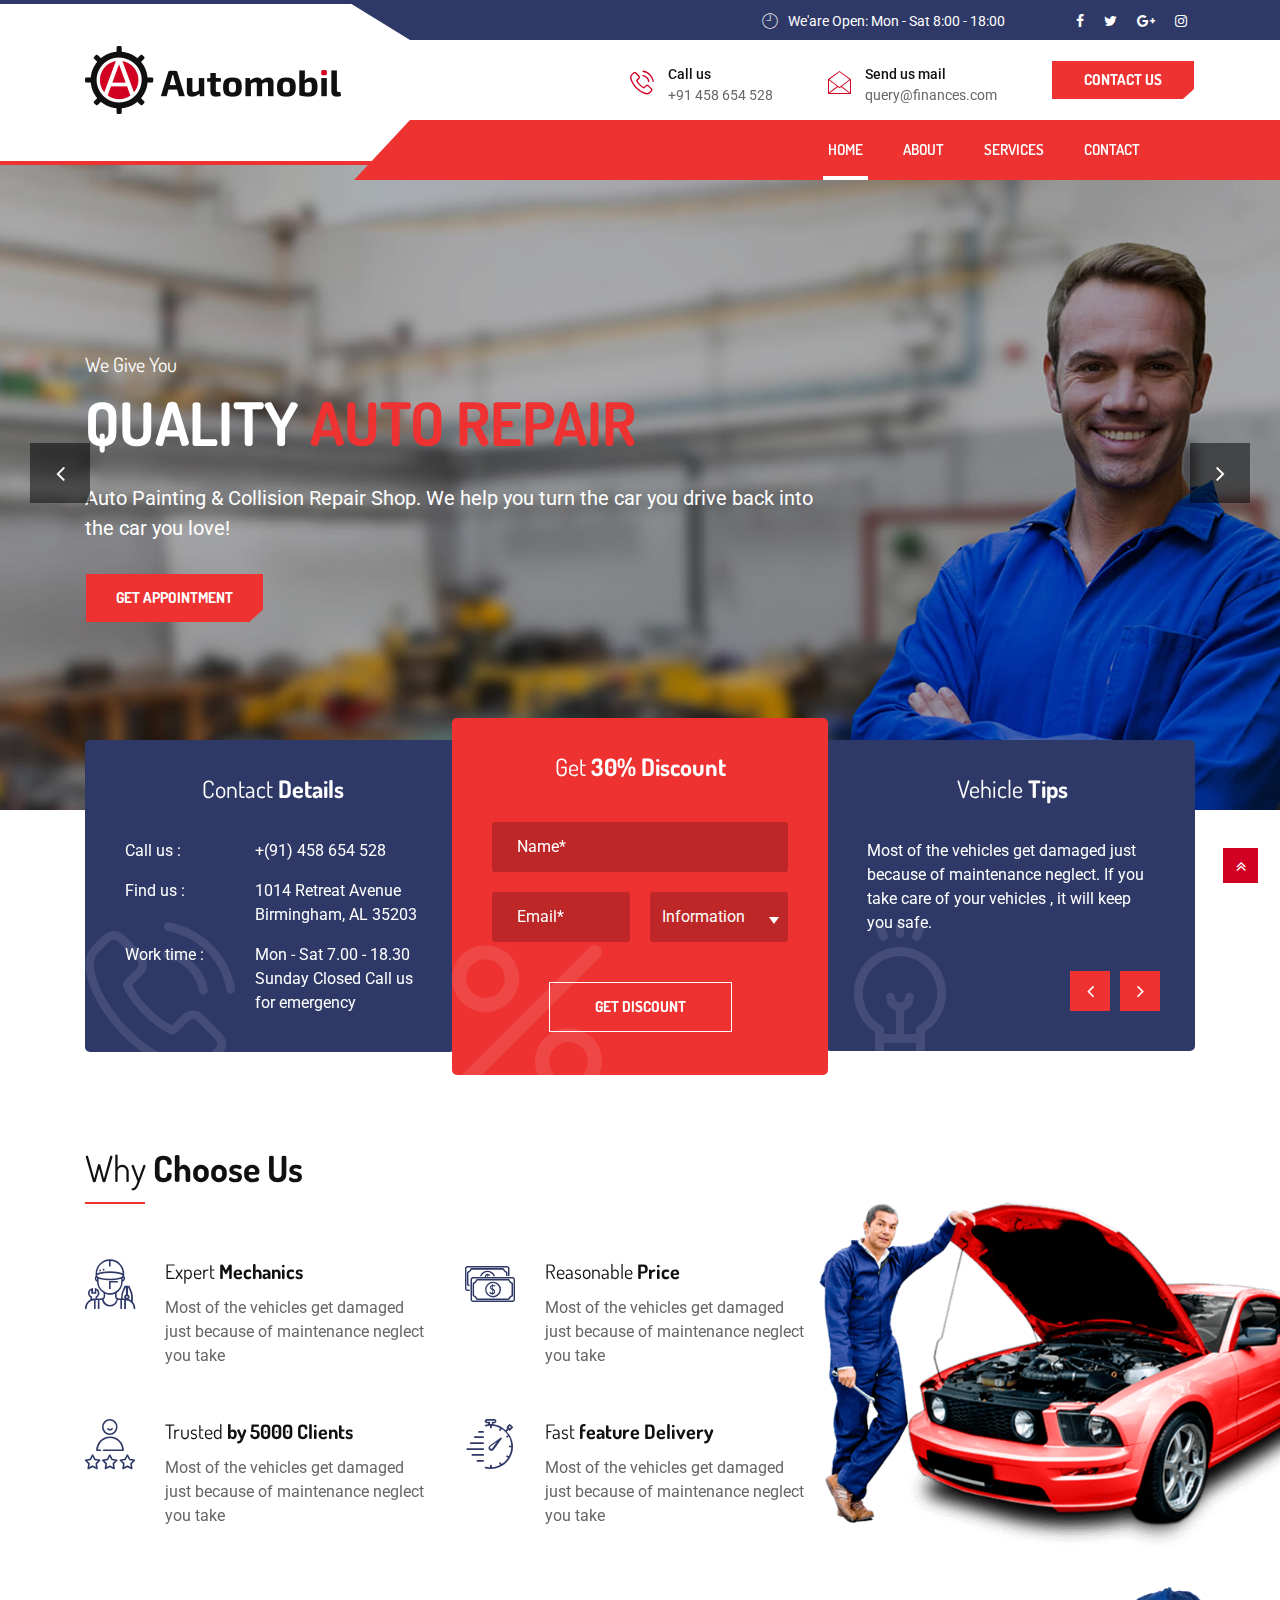
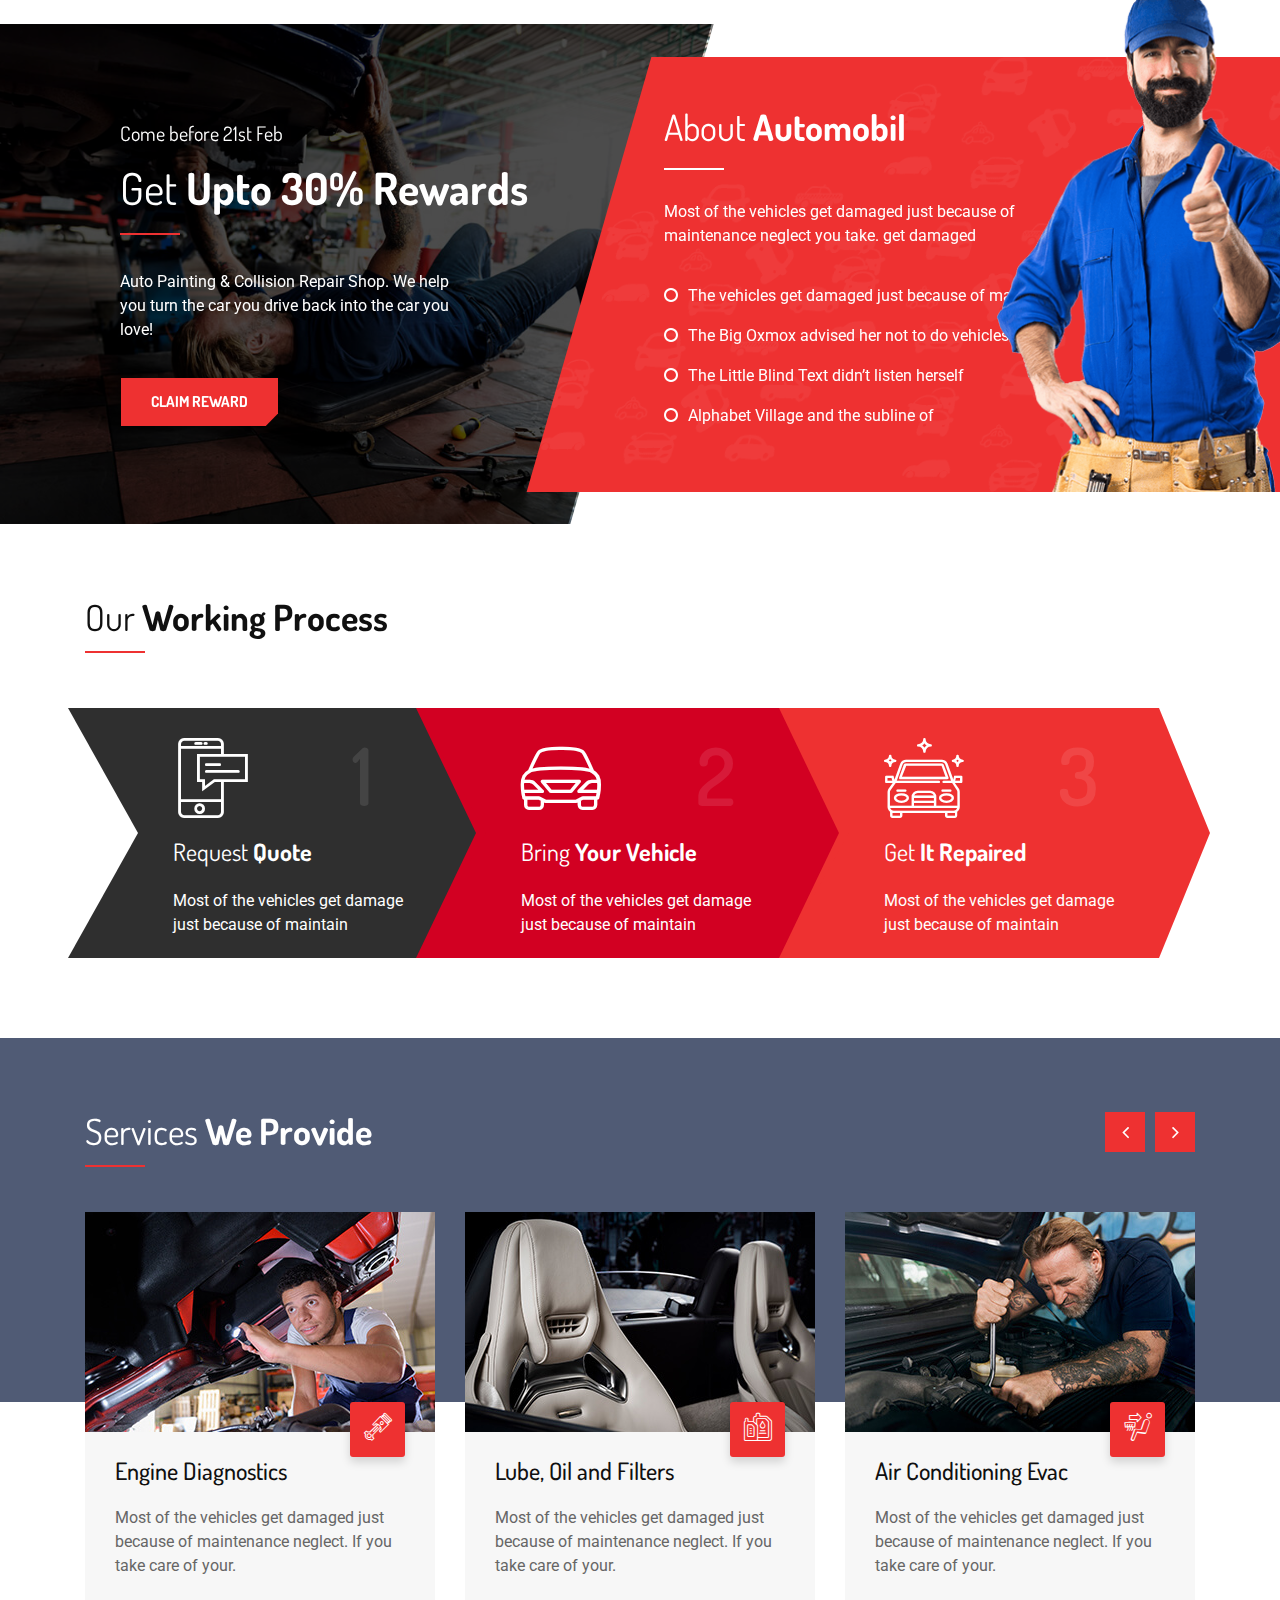
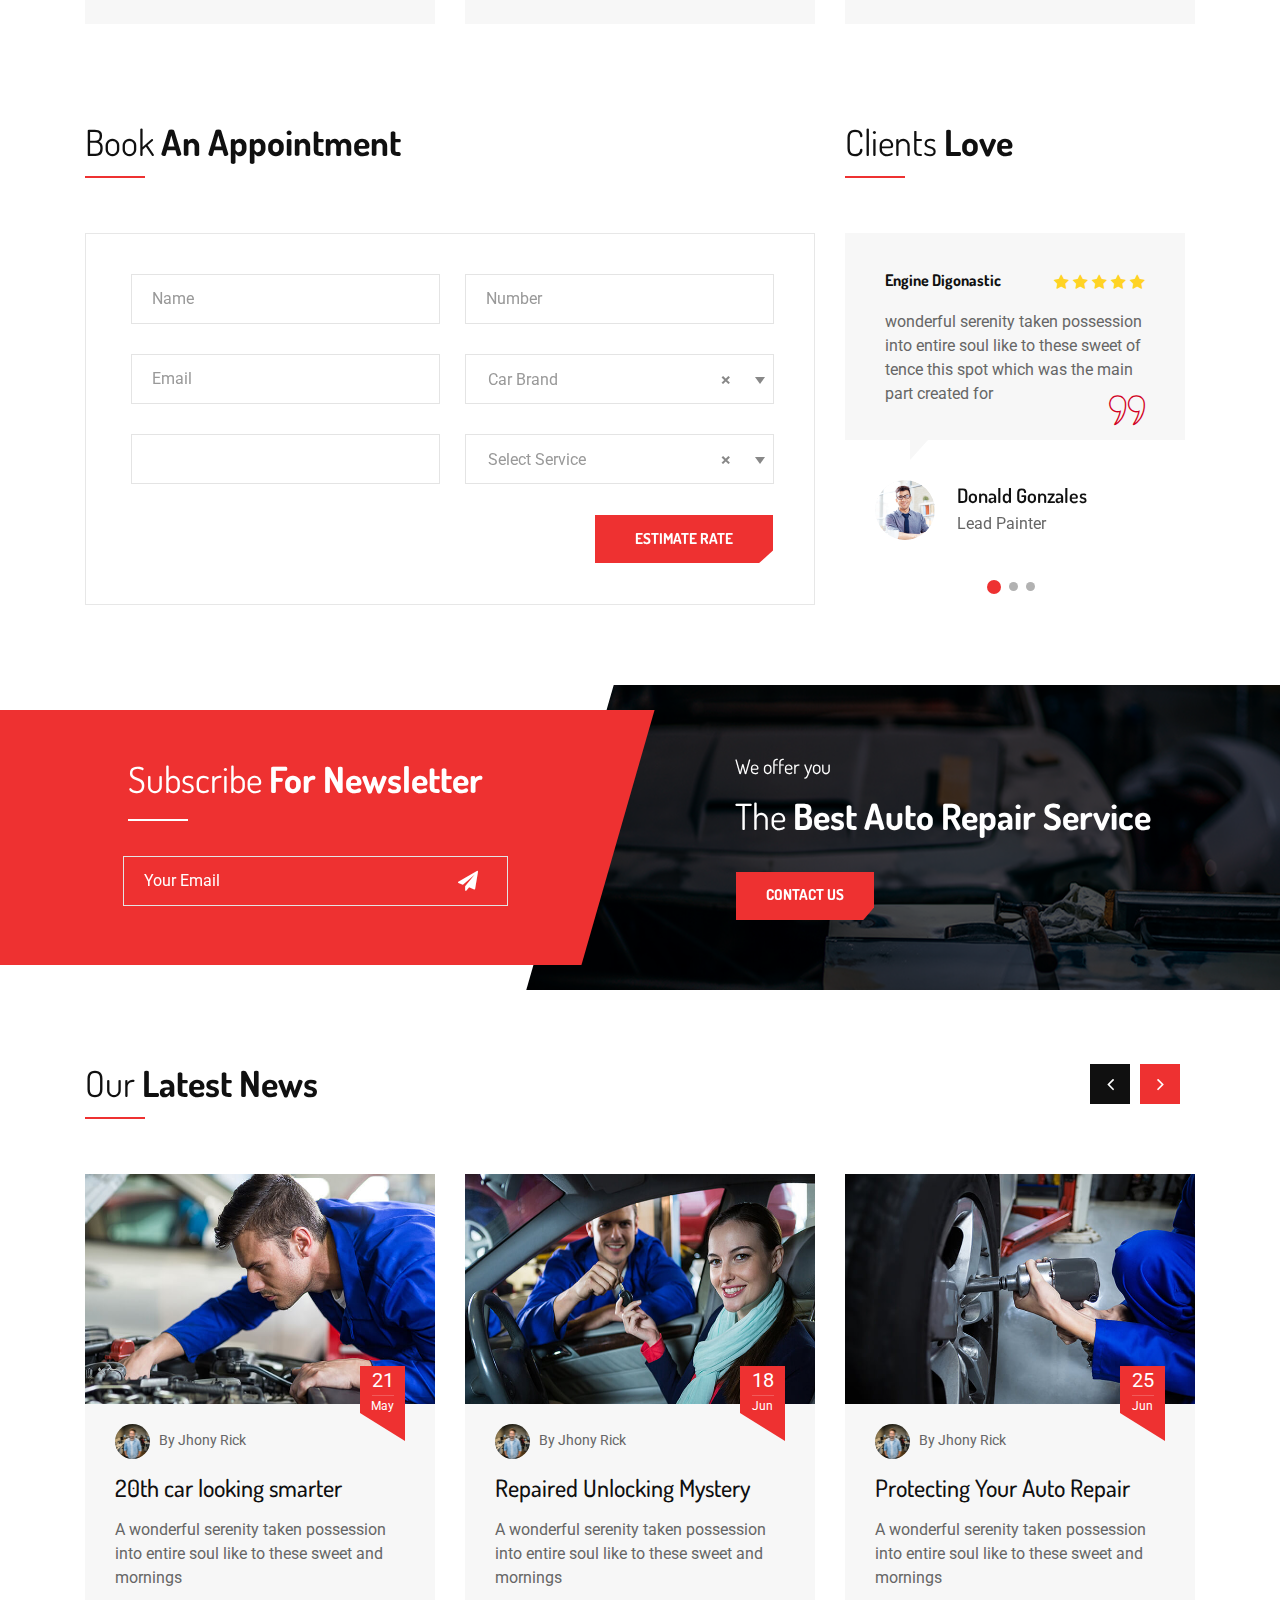
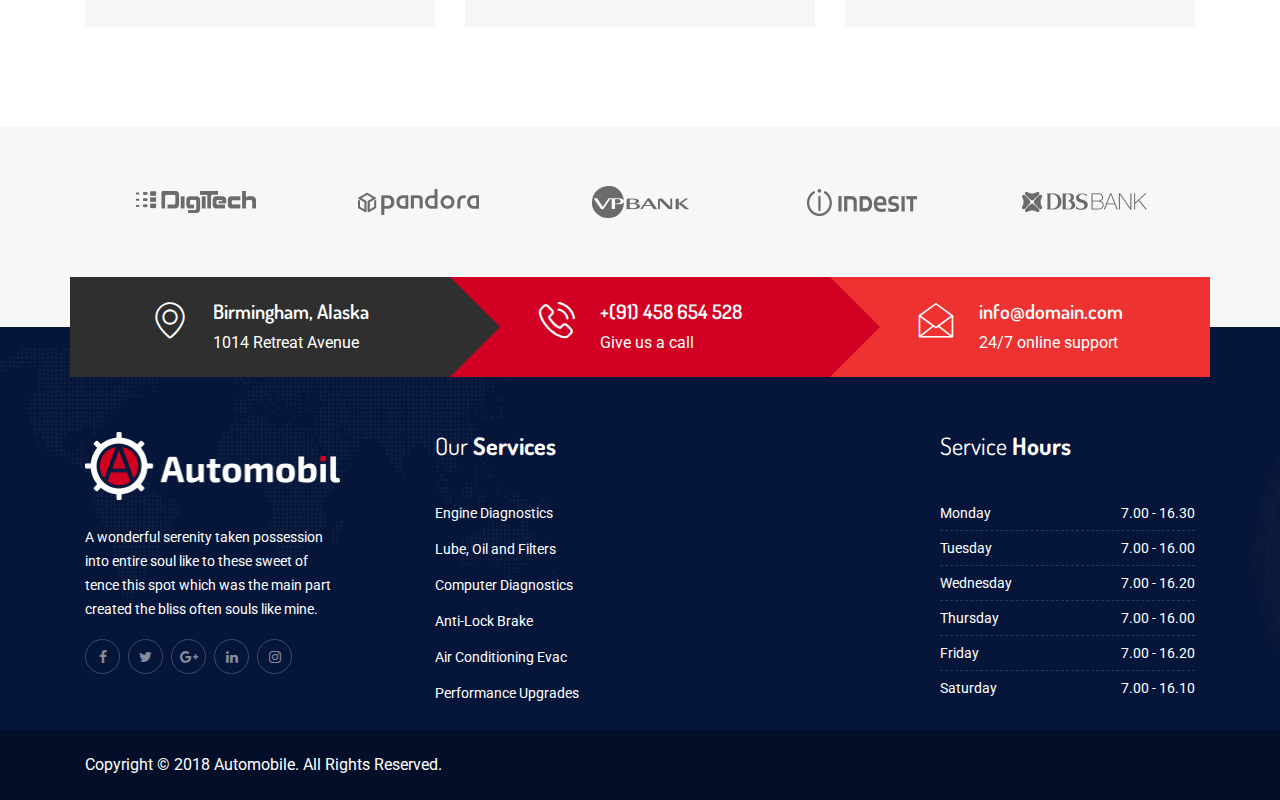
==== HTML/index.html @ 2795307b "Modificacion de diseño y cambio de lugar de mapa<Falta las coordenadas finales>" ====
<!doctype html>
<html lang="en">

<head>
   <!-- Basic Page Needs =====================================-->
   <meta charset="utf-8" >

   <!-- Mobile Specific Metas ================================-->
   <meta http-equiv="X-UA-Compatible" content="IE=edge">
   <meta name="viewport" content="width=device-width, initial-scale=1, shrink-to-fit=no">

   <!-- Site Title- -->
   <title>Automobil - Auto Mechanic & Auto Repair HTML Template</title>

   <!-- CSS
      ==================================================== -->

      <!-- Font Awesome -->
      <link rel="stylesheet" href="css/font-awesome.min.css">

      <!-- Font Awesome -->
      <link rel="stylesheet" href="css/animate.css">

      <!-- IcoFonts -->
      <link rel="stylesheet" href="css/icofonts.css">
      <link rel="stylesheet" href="css/automobil_icon.css">

      <!-- Bootstrap -->
      <link rel="stylesheet" href="css/bootstrap.min.css">

      <!-- Owl Carousel -->
      <link rel="stylesheet" href="css/owlcarousel.min.css">

      <!-- Contactme -->
      <link rel="stylesheet" href="css/contactme/bootstrap-datepicker.standalone.min.css">
      <link rel="stylesheet" href="css/contactme/contactme-1.6.css">
      <link rel="stylesheet" href="css/contactme/jquery.timepicker.css">
      <link rel="stylesheet" href="css/contactme/select2.min.css">

      <!-- Style -->
      <link rel="stylesheet" href="css/style.css">

      <!-- Responsive -->
      <link rel="stylesheet" href="css/responsive.css">


      <!-- HTML5 shim and Respond.js IE8 support of HTML5 elements and media queries -->
      <!-- WARNING: Respond.js doesn't work if you view the page via file:// -->
   <!--[if lt IE 9]>
      <script src="https://oss.maxcdn.com/html5shiv/3.7.2/html5shiv.min.js"></script>
      <script src="https://oss.maxcdn.com/respond/1.4.2/respond.min.js"></script>
   <![endif]-->


</head>

<body>



   <div class="ts-top-bar">
      <div class="top-bar-angle">
         <div class="container">
            <div class="row">
               <div class="col-lg-6 col-md-4"></div>
               <div class="col-lg-4 col-md-5">
                  <div class="top-bar-event ts-top">
                     <i class="icon icon-clock"></i><span>We'are Open: Mon - Sat 8:00 - 18:00</span>
                  </div> <!-- Top Bar Text End -->
               </div> <!-- Col End -->
               <div class="col-lg-2 col-md-3 text-right">
                  <div class="top-bar-social-icon ml-auto">
                     <ul>
                        <li><a href="#"><i class="fa fa-facebook"></i></a></li>
                        <li><a href="#"><i class="fa fa-twitter"></i></a></li>
                        <li><a href="#"><i class="fa fa-google-plus"></i></a></li>
                        <li><a href="#"><i class="fa fa-instagram"></i></a></li>
                     </ul>
                  </div> <!-- Social End -->
               </div><!-- Col End -->
            </div> <!-- Row End -->
         </div> <!-- Container End -->
      </div> <!-- Angle Bar End -->
   </div> <!-- Top Bar End -->


   <header class="ts-header header-default">

      <div class="ts-logo-area">
         <div class="container">
            <div class="row align-items-center">
               <div class="col-md-4 col-sm-4">
                  <a class="ts-logo" href="index.html" class="ts-logo">
                     <img src="images/logo/logo.png" alt="logo">
                  </a>
               </div> <!-- Col End -->
               <div class="col-md-8 col-sm-8 float-right">
                  <ul class="top-contact-info">
                     <li>
                        <span><i class="icon icon-phone3"></i></span>
                        <div class="info-wrapper">
                           <p class="info-title">Call us</p>
                           <p class="info-subtitle">+91 458 654 528</p>
                        </div>
                     </li> <!-- li End -->
                     <li>
                        <span><i class="icon icon-envelope"></i></span>
                        <div class="info-wrapper">
                           <p class="info-title">Send us mail</p>
                           <p class="info-subtitle">query@finances.com</p>
                        </div>
                     </li> <!-- Li End -->
                     <li>
                        <a href="contact.html" class="btn btn-primary">contact us</a>
                     </li> <!-- Li End -->
                  </ul> <!-- Contact info End -->
               </div> <!-- Col End -->
            </div> <!-- Row End -->
         </div> <!-- Container End -->
      </div> <!-- Logo End -->

      <div class="header-angle">
         <div class="container">
            <nav class="navbar navbar-expand-lg navbar-light">
               <button class="navbar-toggler" type="button" data-toggle="collapse" data-target="#navbarSupportedContent" aria-controls="navbarSupportedContent"
               aria-expanded="false" aria-label="Toggle navigation">
               <span class="navbar-toggler-icon"></span>
            </button><!-- End of Navbar toggler -->
            <div class="collapse navbar-collapse justify-content-end ts-navbar" id="navbarSupportedContent">
               <ul class="navbar-nav">
                  <li class="nav-item dropdown active">
                     <a class="nav-link active" href="#" data-toggle="dropdown">
                        Home
                        <!--<span class="ts-indicator"><i class="fa fa-angle-down"></i></span>-->
                     </a>
                        <!--<ul class="dropdown-menu ts-dropdown-menu">
                           <li><a class="active" href="index.html">Home One</a></li>
                           <li><a href="index-2.html">Home Two</a></li>
                           <li><a href="index-3.html">Home Three</a></li>
                           <li><a href="index-4.html">Home Four</a></li>
                        </ul>--><!-- End of Dropdown menu -->
                     </li><!-- End Dropdown -->
                     <li class="nav-item dropdown">
                        <a class="nav-link" href="#" data-toggle="dropdown">
                           About
                           <span class="ts-indicator"><i class="fa fa-angle-down"></i></span>
                        </a>
                        <ul class="dropdown-menu ts-dropdown-menu">
                           <li><a href="about-us.html">About Us</a></li>
                           <!--<li><a href="team.html">Our Team</a></li>
                              <li><a href="gallery.html">Gallery</a></li>-->
                              <li><a href="faq.html">Faq</a></li>
                              <!--<li><a href="testimonial.html">Testimonial</a></li>-->
                              <!--li><a href="pricing-table.html">Pricing Table</a></li-->
                           </ul><!-- End of Dropdown menu -->
                        </li><!-- End Dropdown -->
                        <li class="nav-item dropdown">
                           <a class="nav-link" href="#" data-toggle="dropdown">
                              Services
                              <span class="ts-indicator"><i class="fa fa-angle-down"></i></span>
                           </a>
                           <ul class="dropdown-menu ts-dropdown-menu">
                              <li><a href="service.html">Service All</a></li>
                              <!--<li><a href="service-details.html">Service Single</a></li>-->
                           </ul><!-- End of Dropdown menu -->
                        </li><!-- End Dropdown -->

                     <!-- <li class="nav-item dropdown">
                        <a class="nav-link" href="#" data-toggle="dropdown">
                        Shop
                        <span class="ts-indicator"><i class="fa fa-angle-down"></i></span>
                        </a>
                     </li> -->
                     <!--<li class="nav-item dropdown">
                        <a class="nav-link" href="#" data-toggle="dropdown">
                        Blog
                        <span class="ts-indicator"><i class="fa fa-angle-down"></i></span>
                     </a>
                        <ul class="dropdown-menu ts-dropdown-menu">
                           <li><a href="news-left-sidebar.html">News Left Sidebar</a></li>
                           <li><a href="news-right-sidebar.html">News Right Sidebar</a></li>
                           <li><a href="news-single.html">News Single</a></li>
                        </ul>--><!-- End of Dropdown menu -->
                        <!--/li--><!-- End Dropdown -->

                        <li class="nav-item dropdown">
                           <a class="nav-link" href="contact.html" >
                              Contact
                           </a>
                        </li> <!-- End Dropdown -->

                     </ul> <!-- End Navbar Nav -->
                  </div> <!-- End of navbar collapse -->

               <!--<div class="header-cart">
                  <div class="cart-link">
                     <form action="#">
                           <button type="button"><i class="icon icon-search show"></i></button>
                        <button><i class="icon icon-cross"></i></button>
                        <div class="search-box">
                           <input type="search" name="search" id="search" placeholder="Type here and Search...">
                        </div>
                     </form>
                     <a href="#"><i class="icon icon-cart2"></i><sup>2</sup></a>
                  </div>
               </div> --><!-- End Cart -->

            </nav> <!-- End of Nav -->
         </div> <!-- End of Container -->
      </div> <!-- End of Header Angle-->

   </header> <!-- End of Header area-->


   <div class="ts-slider-area owl-carousel">
      <div class="slider-items slider-overlay" style="background: url(images/slider/slider-1.jpg)">
         <div class="container">
            <div class="row align-items-center">
               <div class="col-lg-8 col-md-12">
                  <div class="slider-content">
                     <h1>
                        <small>We give you</small>
                        Quality <span>Auto Repair</span>
                     </h1>
                     <p class="slider-desc">Auto Painting &amp; Collision Repair Shop. We help you turn the car you drive back into the car you love!</p>
                     <a href="#" class="btn btn-primary">Get Appointment</a>
                  </div> <!-- Slider Content End -->
               </div> <!-- Col End -->
            </div> <!-- Row ENd -->
         </div> <!-- Container End -->
      </div> <!-- 1st Slider -->
      <div class="slider-items slider-overlay" style="background: url(images/slider/slider-2.jpg)">
         <div class="container">
            <div class="row align-items-center">
               <div class="col-lg-8 col-md-12">
                  <div class="slider-content">
                     <h1>
                        <small>The Best</small>
                        Repair <span>& Maintenance</span>
                     </h1>
                     <p class="slider-desc">Auto Painting &amp; Collision Repair Shop. We help you turn the car you drive back into the car you love!</p>
                     <a href="#" class="btn btn-primary">
                        Get Appointment
                     </a>
                  </div> <!-- Slider Content End -->
               </div> <!-- Col End -->
            </div> <!-- Row ENd -->
         </div> <!-- Container End -->
      </div> <!-- 1st Slider -->
      <div class="slider-items slider-overlay" style="background: url(images/slider/slider-3.jpg)">
         <div class="container">
            <div class="row align-items-center">
               <div class="col-lg-8 col-md-12">
                  <div class="slider-content">
                     <h1>
                        <small>We Ensure</small>
                        Commitment  <span>to Quality</span>
                     </h1>
                     <p class="slider-desc">Auto Painting &amp; Collision Repair Shop. We help you turn the car you drive back into the car you love!</p>
                     <a href="#" class="btn btn-primary">
                        Get Appointment
                     </a>
                  </div> <!-- Slider Content End -->
               </div> <!-- Col End -->
            </div> <!-- Row ENd -->
         </div> <!-- Container End -->
      </div> <!-- 1st Slider -->

   </div> <!-- Slider Area End -->


   <section id="ts-intro" class="ts-intro pb-0">
      <div class="container">
         <div class="row no-gutters">
            <div class="col-lg-4 col-md-12">
               <div class="ts-intro-wrapper">
                  <div class="intro-content">
                     <h2><span>Contact</span> Details</h2>
                     <ul>
                        <li>
                           <span>Call us :</span>
                           <p class="intro-info">+(91) 458 654 528</p>
                        </li>
                        <li>
                           <span>Find us :</span>
                           <p class="intro-info">1014 Retreat Avenue Birmingham, AL 35203</p>
                        </li>
                        <li>
                           <span>Work time :</span>
                           <p class="intro-info">Mon - Sat 7.00 - 18.30 Sunday Closed Call us for emergency</p>
                        </li>
                     </ul><!-- Ul List -->
                  </div><!-- Intro Content -->
                  <i class="icon icon-phone3"></i>
               </div><!-- Intro Wrapper -->
            </div><!-- Col End -->
            <div class="col-lg-4 col-md-12">
               <div class="ts-intro-wrapper highlight">
                  <div class="intro-content">
                     <h2><span>Get</span> 30% Discount</h2>
                     <div class="intro-form">
                        <!-- START copy section: General Contact Form -->
                        <form class="contactMe small text-center" action="contactme/contact-form.php" method="POST" enctype="multipart/form-data">
                           <div class="form-row">
                              <div class="col-md-12">
                                 <input type="text" name="name" data-displayname="Name" class="field" placeholder="Name*" required>
                              </div>
                           </div>
                           <div class="form-row form-row-second">
                              <div class="col-lg-6 col-md-12">
                                 <input type="email" name="email" data-displayname="Email" class="field" placeholder="Email*" required>
                              </div>
                              <div class="col-lg-6 col-md-12">
                                 <select name="service" data-displayname="service" class="field select2-hidden-accessible">
                                    <option value="information">Information</option>
                                    <option value="support request">Support request</option>
                                    <option value="other">Other ...</option>
                                 </select>
                              </div>
                           </div>
                           <!-- Google reCAPTCHA -->
                           <!-- Create a site key for your website: https://www.google.com/recaptcha -->
                           <!-- Replace YOUR_SITE_KEY_HERE with your site key -->
                           <!-- To enable Google reCAPTCHA V2, uncomment the next line -->
                           <!-- <div class="re-captcha" data-sitekey="YOUR_SITE_KEY_HERE"></div> -->
                           <!-- To enable Google Invisible reCAPTCHA, uncomment the next line -->
                           <!-- <div class="re-captcha invisible" data-sitekey="YOUR_SITE_KEY_HERE"></div> -->

                           <div class="msg "></div>

                           <button class="btn btn-bordered" type="submit" data-sending="Sending...">get discount</button>
                        </form>
                        <!-- END copy section: General Contact Form -->
                     </div><!-- Intro Form -->
                  </div><!-- Intro Content -->
                  <i class="icon-percentage"></i>
               </div><!-- Intro Wrapper -->
            </div><!-- COl End -->
            <div class="col-lg-4 col-md-12">
               <div class="ts-intro-wrapper intro-carousel">
                  <div class="intro-content-carousel owl-carousel">
                     <div class="intro-content">
                        <h2><span>Vehicle</span> Tips</h2>
                        <div class="intro-carousel">
                           <p>Most of the vehicles get damaged just because of maintenance neglect. If you take care of your vehicles
                           , it will keep you safe.</p>
                        </div>
                     </div><!-- Intro Content End -->
                     <div class="intro-content">
                        <h2>Vehicle <span>Tips</span></h2>
                        <div class="intro-carousel">
                           <p>Most of the vehicles get damaged just because of maintenance neglect. If you take care of your vehicles
                           , it will keep you safe.</p>
                        </div>
                     </div><!-- Intro Content End -->
                  </div><!-- Intro Carousel end -->
                  <i class="icon-solution"></i>
               </div><!-- Intro Wrapper End -->
            </div><!-- Col End -->
         </div>
         <!-- Main Row End -->
      </div>
      <!-- Container End -->
   </section>
   <!-- Intro End -->

   <section id="ts-feature" class="ts-feature pb-0">
      <div class="container">
         <div class="row">
            <div class="col-md-12">
               <h2 class="section-title">
                  <span>Why</span> Choose Us
               </h2>
            </div><!-- Col end -->
         </div><!-- Row End -->
         <div class="row">
            <div class="col-lg-8 col-md-12">
               <div class="row">
                  <div class="col-md-6">
                     <div class="ts-feature-wrapper">
                        <div class="feature-single">
                           <span class="feature-icon">
                              <i class="icon-mechanic"></i>
                           </span><!-- feature icon -->
                           <div class="feature-content">
                              <h3><span>Expert</span> Mechanics</h3>
                              <p>Most of the vehicles get damaged just because of maintenance neglect you take</p>
                           </div><!-- feature content end -->
                        </div><!-- feature single end -->
                     </div><!-- feature wrapper end -->
                  </div><!-- Col end -->
                  <div class="col-md-6">
                     <div class="ts-feature-wrapper">
                        <div class="feature-single">
                           <span class="feature-icon">
                              <i class="icon-price"></i>
                           </span><!-- feature icon -->
                           <div class="feature-content">
                              <h3><span>Reasonable</span> Price</h3>
                              <p>Most of the vehicles get damaged just because of maintenance neglect you take</p>
                           </div><!-- feature content end -->
                        </div><!-- feature single end -->
                     </div><!-- feature wrapper end -->
                  </div><!-- Col end -->
               </div><!-- Content Row End -->
               <div class="gap-35"></div>
               <div class="row">
                  <div class="col-md-6">
                     <div class="ts-feature-wrapper">
                        <div class="feature-single">
                           <span class="feature-icon">
                              <i class="icon-client"></i>
                           </span><!-- feature icon -->
                           <div class="feature-content">
                              <h3><span>Trusted</span> by 5000 Clients</h3>
                              <p>Most of the vehicles get damaged just because of maintenance neglect you take</p>
                           </div><!-- feature content end -->
                        </div><!-- feature single end -->
                     </div><!-- feature wrapper end -->
                  </div><!-- Col end -->
                  <div class="col-md-6">
                     <div class="ts-feature-wrapper">
                        <div class="feature-single">
                           <span class="feature-icon">
                              <i class="icon-fast"></i>
                           </span><!-- feature icon -->
                           <div class="feature-content">
                              <h3><span>Fast</span> feature Delivery</h3>
                              <p>Most of the vehicles get damaged just because of maintenance neglect you take</p>
                           </div><!-- feature content end -->
                        </div><!-- feature single end -->
                     </div><!-- feature wrapper end -->
                  </div><!-- Col end -->
               </div><!-- Content Row End -->
            </div><!-- Col End -->
         </div><!-- Row End -->
      </div><!-- Container end -->
      <div class="feature-img">
         <img class="img-fluid" src="images/why_choose_us_img.png" alt="">
      </div><!-- feature Img -->
   </section><!-- Ts feature end -->

   <section id="ts-about" class="ts-about">
      <div class="container-fluid no-padding">
         <div class="row">
            <div class="col-lg-7 col-md-12">
               <div class="box-skew-hidden-left">
                  <div class="box-skew-left">
                    <div class="box-skew-img">
                     <img class="img-fluid" src="images/about/about-img1.jpg" alt="">
                  </div>
                  <div class="box-content-wrapper">
                     <h2 class="column-title">
                        <small>Come before 21st Feb</small>
                        <span>Get</span> Upto 30% Rewards
                     </h2>
                     <p>Auto Painting & Collision Repair Shop. We help you turn the car you drive back into the car you love!</p>
                     <a href="#" class="btn btn-primary">Claim Reward</a>
                  </div> <!-- Content wrapper end -->
               </div> <!-- Content left ebd -->
            </div>
         </div> <!-- Col End -->
         <div class="col-lg-5 col-md-12">
            <div class="box-skew-right bg-red">
               <div class="box-content-wrapper">
                  <h2 class="column-title">
                     <span>About</span> Automobil
                  </h2>
                  <p>Most of the vehicles get damaged just because of maintenance neglect you take. get damaged</p>
                  <ul class="unstyled list-round">
                     <li>The vehicles get damaged just because of mainte</li>
                     <li>The Big Oxmox advised her not to do vehicles</li>
                     <li>The Little Blind Text didn’t listen herself</li>
                     <li>Alphabet Village and the subline of </li>
                  </ul> <!-- List Round end -->
               </div> <!-- Content wrapper end -->
               <img src="images/about/about_img.png" alt="">
            </div> <!-- Content Right End -->
         </div> <!-- Col end -->
      </div> <!-- Row End -->
   </div> <!-- Container Fluid -->
</section> <!-- About End -->

<section id="ts-working-process" class="ts-working-process">
   <div class="container">
      <div class="row">
         <div class="col-md-12">
            <h2 class="section-title">
               <span>Our</span> Working Process
            </h2>
         </div><!-- Col end -->
      </div><!-- Row End -->
      <div class="row working-box-wrapper">
         <div class="col-lg-4 col-md-12">
            <div class="working-single-box">
               <div class="working-content-wrapper">
                  <span class="workig-icon">
                     <i class="icon-request_quote"></i>
                  </span>
                  <div class="working-content">
                     <h3><span>Request</span> Quote</h3>
                     <p>Most of the vehicles get damage just because of maintain</p>
                  </div> <!-- Working Content -->
               </div> <!-- Working wrapper -->
            </div> <!-- Working single box -->
         </div><!-- Col End -->
         <div class="col-lg-4 col-md-12">
            <div class="working-single-box bg-red">
               <div class="working-content-wrapper">
                  <span class="workig-icon">
                     <i class="icon-car_1"></i>
                  </span>
                  <div class="working-content">
                     <h3><span>Bring</span> Your Vehicle</h3>
                     <p>Most of the vehicles get damage just because of maintain</p>
                  </div> <!-- Working Content -->
               </div> <!-- Working wrapper -->
            </div> <!-- Working single box -->
         </div><!-- Col End -->
         <div class="col-lg-4 col-md-12">
            <div class="working-single-box bg-red-light">
               <div class="working-content-wrapper">
                  <span class="workig-icon">
                     <i class="icon-car_2"></i>
                  </span>
                  <div class="working-content">
                     <h3><span>Get</span> It Repaired</h3>
                     <p>Most of the vehicles get damage just because of maintain</p>
                  </div> <!-- Working Content -->
               </div> <!-- Working wrapper -->
            </div> <!-- Working single box -->
         </div><!-- Col End -->
      </div> <!-- Row End -->
   </div> <!-- Container end -->
</section> <!-- Working process end -->

<section id="ts-service-bg" class="ts-service-bg bg-overlay">
   <div class="container">
      <div class="row">
         <div class="col-md-12">
            <h2 class="section-title text-white">
               <span>Services</span> We Provide
            </h2>
         </div> <!-- Col End -->
      </div> <!-- Row End -->
   </div><!-- Container end -->
</section> <!-- Service BG end -->

<section id="ts-service" class="ts-service pb-0">
   <div class="container">
      <div class="row">
         <div class="service-carousel owl-carousel">
            <div class="col-md-12">
               <div class="ts-service-wrapper">
                  <span class="service-img">
                     <img class="img-fluid" src="images/service/service_img1.jpg" alt="">
                  </span> <!-- Service Img end -->
                  <div class="service-content">
                     <div class="service-icon">
                        <i class="icon-engine"></i>
                     </div> <!-- Service icon end -->
                     <h3><a href="#">Engine Diagnostics</a></h3>
                     <p>Most of the vehicles get damaged just because of maintenance neglect. If you take care of your.</p>
                     <!--a href="#" class="readmore">Read more<i class="fa fa-angle-double-right"></i></a-->
                  </div> <!-- Service content end -->
               </div> <!-- Service wrapper end -->
            </div> <!-- Col end -->
            <div class="col-md-12">
               <div class="ts-service-wrapper">
                  <span class="service-img">
                     <img class="img-fluid" src="images/service/service_img2.jpg" alt="">
                  </span> <!-- Service Img end -->
                  <div class="service-content">
                     <div class="service-icon">
                        <i class="icon-oil"></i>
                     </div> <!-- Service icon end -->
                     <h3><a href="#">Lube, Oil and Filters</a></h3>
                     <p>Most of the vehicles get damaged just because of maintenance neglect. If you take care of your.</p>
                     <!--a href="#" class="readmore">Read more<i class="fa fa-angle-double-right"></i></a-->
                  </div> <!-- Service content end -->
               </div> <!-- Service wrapper end -->
            </div> <!-- Col end -->
            <div class="col-md-12">
               <div class="ts-service-wrapper">
                  <span class="service-img">
                     <img class="img-fluid" src="images/service/service_img3.jpg" alt="">
                  </span> <!-- Service Img end -->
                  <div class="service-content">
                     <div class="service-icon">
                        <i class="icon-air_conditioning"></i>
                     </div> <!-- Service icon end -->
                     <h3><a href="#">Air Conditioning Evac</a></h3>
                     <p>Most of the vehicles get damaged just because of maintenance neglect. If you take care of your.</p>
                     <!--a href="#" class="readmore">Read more<i class="fa fa-angle-double-right"></i></a-->
                  </div> <!-- Service content end -->
               </div> <!-- Service wrapper end -->
            </div> <!-- Col end -->
            <div class="col-md-12">
               <div class="ts-service-wrapper">
                  <span class="service-img">
                     <img class="img-fluid" src="images/service/service_img1.jpg" alt="">
                  </span> <!-- Service Img end -->
                  <div class="service-content">
                     <div class="service-icon">
                        <i class="fa fa-home"></i>
                     </div> <!-- Service icon end -->
                     <h3><a href="#">Engine Diagnostics</a></h3>
                     <p>Most of the vehicles get damaged just because of maintenance neglect. If you take care of your.</p>
                     <!--a href="#" class="readmore">Read more<i class="fa fa-angle-double-right"></i></a-->
                  </div> <!-- Service content end -->
               </div> <!-- Service wrapper end -->
            </div> <!-- Col end -->
            <div class="col-md-12">
               <div class="ts-service-wrapper">
                  <span class="service-img">
                     <img class="img-fluid" src="images/service/service_img2.jpg" alt="">
                  </span> <!-- Service Img end -->
                  <div class="service-content">
                     <div class="service-icon">
                        <i class="fa fa-home"></i>
                     </div> <!-- Service icon end -->
                     <h3><a href="#">Lube, Oil and Filters</a></h3>
                     <p>Most of the vehicles get damaged just because of maintenance neglect. If you take care of your.</p>
                     <!--a href="#" class="readmore">Read more<i class="fa fa-angle-double-right"></i></a-->
                  </div> <!-- Service content end -->
               </div> <!-- Service wrapper end -->
            </div> <!-- Col end -->
            <div class="col-md-12">
               <div class="ts-service-wrapper">
                  <span class="service-img">
                     <img class="img-fluid" src="images/service/service_img3.jpg" alt="">
                  </span> <!-- Service Img end -->
                  <div class="service-content">
                     <div class="service-icon">
                        <i class="fa fa-home"></i>
                     </div> <!-- Service icon end -->
                     <h3><a href="#">Air Conditioning Evac</a></h3>
                     <p>Most of the vehicles get damaged just because of maintenance neglect. If you take care of your.</p>
                     <!--a href="#" class="readmore">Read more<i class="fa fa-angle-double-right"></i></a-->
                  </div> <!-- Service content end -->
               </div> <!-- Service wrapper end -->
            </div> <!-- Col end -->
         </div> <!-- Service Carousel -->
      </div> <!-- Row End -->
   </div> <!-- Container end -->
</section> <!-- Service end -->

<section id="ts-appointment" class="ts-appointment pb-0">
   <div class="container">
      <div class="row">
         <div class="col-lg-8 col-md-12">
            <div class="row">
               <div class="col-md-12">
                  <h2 class="section-title">
                     <span>Book</span> An Appointment
                  </h2>
               </div> <!-- Col End -->
            </div> <!-- Row end -->
            <div class="row">
               <div id="contact-form" class="form-container col-lg-12">
                  <!-- START copy section: Hotel Contact Form -->
                  <form class="contactMe ts-main-form" action="contactme/service-contact-form.php" method="POST" enctype="multipart/form-data">
                     <section>
                        <div class="form-row">
                           <div class="col-lg-6">
                              <input type="text" name="name" data-displayname="Name" class="field" placeholder="Name" required>
                           </div>
                           <div class="col-lg-6">
                              <input type="tel" name="phone" data-displayname="Phone" class="field" placeholder="Number" required>
                           </div>
                        </div>
                        <div class="form-row">
                           <div class="col-md-6">
                              <input type="email" name="email" data-displayname="E-mail" class="field" placeholder="Email" required>
                           </div>
                           <div class="col-md-6">
                              <select name="brand" class="field" data-displayname="Brand">
                                 <option value="title">Car Brand</option>
                                 <option value="bmw">BMW</option>
                                 <option value="toyota">TOYOTA</option>
                              </select>
                           </div>
                        </div>
                        <div class="form-row">
                           <div class="col-md-6">
                              <input type="text" name="date" id="date-start-1" data-displayname="Date" class="field cm-date" data-idconnecteddateend="date-end-1" required>
                           </div>
                           <div class="col-md-6">
                              <select name="service" class="field">
                                 <option value="title">Select Service</option>
                                 <option value="Engine">Engine Diagnostics</option>
                                 <option value="Lube">Lube, Oil and Filters</option>
                                 <option value="Air">Air Conditioning Evac</option>
                              </select>
                           </div>
                        </div>

                        <!-- Google reCAPTCHA -->
                        <!-- Create a site key for your website: https://www.google.com/recaptcha -->
                        <!-- Replace YOUR_SITE_KEY_HERE with your site key -->
                        <!-- To enable Google reCAPTCHA V2, uncomment the next line -->
                        <!-- <div class="re-captcha" data-sitekey="YOUR_SITE_KEY_HERE"></div> -->
                        <!-- To enable Google Invisible reCAPTCHA, uncomment the next line -->
                        <!-- <div class="re-captcha invisible" data-sitekey="YOUR_SITE_KEY_HERE"></div> -->

                        <div class="msg"></div>



                        <button class="btn btn-primary" type="submit" data-sending="Sending...">Estimate Rate</button>
                     </section> <!-- Ection end -->
                  </form><!-- END copy section:Service Contact Form -->
               </div><!-- Contact form end -->
            </div> <!-- Row End -->
         </div> <!-- Col end -->
         <div class="col-lg-4 col-md-12">
            <div class="row">
               <div class="col-md-12">
                  <h2 class="section-title">
                     <span>Clients</span> Love
                  </h2>
               </div> <!-- Col End -->
            </div><!-- Row End -->
            <div class="row">
               <div class="col-md-12">
                  <div class="testimonial-carousel owl-carousel">
                     <div class="testimonial-container">
                        <div class="testimonial-body">
                           <div class="testimonial-content">
                              <h4 class="service-name">Engine Digonastic</h4>
                              <ul class="unstyled ts-rating">
                                 <li><i class="fa fa-star"></i></li>
                                 <li><i class="fa fa-star"></i></li>
                                 <li><i class="fa fa-star"></i></li>
                                 <li><i class="fa fa-star"></i></li>
                                 <li><i class="fa fa-star"></i></li>
                              </ul>
                           </div> <!-- Testimonial Content end -->
                           <p> wonderful serenity taken possession  into entire soul  like to these sweet of  tence  this spot which was the main part created for </p>
                           <span class="quote-icon"><i class="icon icon-quote22"></i></span>
                        </div> <!-- Testimonial Body end -->
                        <div class="testimonial-footer">
                           <img src="images/testimonial/quote_profile.png" alt="" class="img-fluid">
                           <div class="client-info">
                              <h3 class="client-name">Donald Gonzales</h3>
                              <span class="client-desig">Lead Painter</span>
                           </div> <!-- Client info end -->
                        </div><!-- Testimonial Footer end -->
                     </div> <!-- Testimonial Box end -->
                     <div class="testimonial-container">
                        <div class="testimonial-body">
                           <div class="testimonial-content">
                              <h4 class="service-name">Engine Digonastic</h4>
                              <ul class="unstyled ts-rating">
                                 <li><i class="fa fa-star"></i></li>
                                 <li><i class="fa fa-star"></i></li>
                                 <li><i class="fa fa-star"></i></li>
                                 <li><i class="fa fa-star"></i></li>
                                 <li><i class="fa fa-star"></i></li>
                              </ul>
                           </div> <!-- Testimonial Content end -->
                           <p> wonderful serenity taken possession  into entire soul  like to these sweet of  tence  this spot which was the main part created for </p>
                           <span class="quote-icon"><i class="icon icon-quote22"></i></span>
                        </div> <!-- Testimonial Body end -->
                        <div class="testimonial-footer">
                           <img src="images/testimonial/quote_profile.png" alt="" class="img-fluid">
                           <div class="client-info">
                              <h3 class="client-name">Donald Gonzales</h3>
                              <span class="client-desig">Lead Painter</span>
                           </div> <!-- Client info end -->
                        </div><!-- Testimonial Footer end -->
                     </div> <!-- Testimonial Box end -->
                     <div class="testimonial-container">
                        <div class="testimonial-body">
                           <div class="testimonial-content">
                              <h4 class="service-name">Engine Digonastic</h4>
                              <ul class="unstyled ts-rating">
                                 <li><i class="fa fa-star"></i></li>
                                 <li><i class="fa fa-star"></i></li>
                                 <li><i class="fa fa-star"></i></li>
                                 <li><i class="fa fa-star"></i></li>
                                 <li><i class="fa fa-star"></i></li>
                              </ul>
                           </div> <!-- Testimonial Content end -->
                           <p> wonderful serenity taken possession  into entire soul  like to these sweet of  tence  this spot which was the main part created for </p>
                           <span class="quote-icon"><i class="icon icon-quote22"></i></span>
                        </div> <!-- Testimonial Body end -->
                        <div class="testimonial-footer">
                           <img src="images/testimonial/quote_profile.png" alt="" class="img-fluid">
                           <div class="client-info">
                              <h3 class="client-name">Donald Gonzales</h3>
                              <span class="client-desig">Lead Painter</span>
                           </div> <!-- Client info end -->
                        </div><!-- Testimonial Footer end -->
                     </div> <!-- Testimonial Box end -->
                  </div> <!-- Testimonial Carousel -->
               </div>
            </div> <!-- Row End -->
         </div> <!-- Col end -->
      </div> <!-- Row end -->
   </div> <!-- Container ened -->
</section> <!-- Appoinment end -->


<section id="ts-newsletter" class="ts-newsletter">
   <div class="container-fluid no-padding">
      <div class="row">
         <div class="col-md-6 align-self-center">
            <div class="box-skew-area-left bg-red">
               <div class="box-skew-sm-left">
                  <h2 class="column-title text-white">
                     <span>Subscribe</span> For Newsletter
                  </h2>
                  <form class="contactMe newsletter-form" action="contactme/newsletter-form.php" method="POST" enctype="multipart/form-data">
                     <section>
                        <div class="form-row">
                           <div class="col-md-12 newsletter-box">
                              <input type="email" name="email" data-displayname="E-mail" class="field" placeholder="Your Email" required>
                              <button class="btn btn-bordered" type="submit" data-sending="Sending..."><i class="fa fa-send"></i></button>
                           </div>
                        </div> <!-- Form Row End -->    
                        <div class="msg"></div>
                     </section> <!-- Ection end -->
                  </form><!-- END copy section:Service Contact Form -->
               </div> <!-- Newsletter Content end -->
            </div> <!-- Newsletter Left end -->
         </div> <!-- Col End -->
         <div class="col-md-6">
            <div class="box-skew-area-right">
               <div class="box-skew-sm-right">
                  <img src="images/we_offer_img.jpg" alt="">
                  <h2 class="column-title text-white no-border">
                     <small>We offer you</small>
                     <span>The</span> Best Auto Repair Service
                  </h2>
                  <a href="#" class="btn btn-primary">Contact US</a>
               </div> <!-- Newsletter content end -->
            </div> <!-- Newsletter right end -->
         </div> <!-- Col end -->
      </div> <!-- Row End -->
   </div> <!-- Container fluid end -->
</section> <!-- Newsletter End -->

<section id="ts-news" class="ts-news">
   <div class="container">
      <div class="row">
         <div class="col-md-12">
            <h2 class="section-title">
               <span>Our</span> Latest News
            </h2>
         </div> <!-- Col End -->
      </div><!-- Row End -->
      <div class="row">
         <div class="col-md-12">
            <div class="news-carousel owl-carousel">
               <div class="ts-latest-post">
                  <div class="post-media post-image">
                     <img src="images/news/post-img1.jpg" alt="" class="img-fluid">
                  </div> <!-- Post Media End -->
                  <div class="post-body">
                     <div class="post-date">
                        <span class="day">21</span>
                        <span class="month">May</span>
                     </div> <!-- Post Date End -->
                     <div class="post-info">
                        <div class="post-meta">
                           <img class="avatar" alt="" src="images/news/avatar1.png">
                           <span class="post-author">By <a href="#">Jhony Rick</a></span>
                        </div>
                     </div> <!-- Post Info End -->
                     <h3 class="post-title">
                        <a href="#">20th car looking smarter</a>
                     </h3>
                     <div class="post-text">
                        <p>A wonderful serenity taken possession  into entire soul  like to these sweet and mornings </p>
                     </div>
                     <!--a href="#" class="readmore">Read more<i class="fa fa-angle-double-right"></i></a-->
                  </div> <!-- Post Body End -->
               </div> <!-- Latest Post End -->
               <div class="ts-latest-post">
                  <div class="post-media post-image">
                     <img src="images/news/post-img2.jpg" alt="" class="img-fluid">
                  </div> <!-- Post Media End -->
                  <div class="post-body">
                     <div class="post-date">
                        <span class="day">18</span>
                        <span class="month">Jun</span>
                     </div> <!-- Post Date End -->
                     <div class="post-info">
                        <div class="post-meta">
                           <img class="avatar" alt="" src="images/news/avatar1.png">
                           <span class="post-author">By <a href="#">Jhony Rick</a></span>
                        </div>
                     </div> <!-- Post Info End -->
                     <h3 class="post-title">
                        <a href="#">Repaired Unlocking Mystery</a>
                     </h3>
                     <div class="post-text">
                        <p>A wonderful serenity taken possession  into entire soul  like to these sweet and mornings </p>
                     </div>
                     <!--a href="#" class="readmore">Read more<i class="fa fa-angle-double-right"></i></a-->
                  </div> <!-- Post Body End -->
               </div> <!-- Latest Post End -->
               <div class="ts-latest-post">
                  <div class="post-media post-image">
                     <img src="images/news/post-img3.jpg" alt="" class="img-fluid">
                  </div> <!-- Post Media End -->
                  <div class="post-body">
                     <div class="post-date">
                        <span class="day">25</span>
                        <span class="month">Jun</span>
                     </div> <!-- Post Date End -->
                     <div class="post-info">
                        <div class="post-meta">
                           <img class="avatar" alt="" src="images/news/avatar1.png">
                           <span class="post-author">By <a href="#">Jhony Rick</a></span>
                        </div>
                     </div> <!-- Post Info End -->
                     <h3 class="post-title">
                        <a href="#">Protecting Your Auto Repair</a>
                     </h3>
                     <div class="post-text">
                        <p>A wonderful serenity taken possession  into entire soul  like to these sweet and mornings </p>
                     </div>
                     <!--a href="#" class="readmore">Read more<i class="fa fa-angle-double-right"></i></a-->
                  </div> <!-- Post Body End -->
               </div> <!-- Latest Post End -->
               <div class="ts-latest-post">
                  <div class="post-media post-image">
                     <img src="images/news/post-img2.jpg" alt="" class="img-fluid">
                  </div> <!-- Post Media End -->
                  <div class="post-body">
                     <div class="post-date">
                        <span class="day">08</span>
                        <span class="month">Jul</span>
                     </div> <!-- Post Date End -->
                     <div class="post-info">
                        <div class="post-meta">
                           <img class="avatar" alt="" src="images/news/avatar1.png">
                           <span class="post-author">By <a href="#">Jhony Rick</a></span>
                        </div>
                     </div> <!-- Post Info End -->
                     <h3 class="post-title">
                        <a href="#">Auto Repair Basics</a>
                     </h3>
                     <div class="post-text">
                        <p>A wonderful serenity taken possession  into entire soul  like to these sweet and mornings </p>
                     </div>
                     <!--a href="#" class="readmore">Read more<i class="fa fa-angle-double-right"></i></a-->
                  </div> <!-- Post Body End -->
               </div> <!-- Latest Post End -->
            </div><!-- Row end -->
         </div>
      </div><!-- Container end -->
   </div>
</section> <!-- News end -->

<section id="ts-pertner" class="ts-pertner solid-bg">
   <div class="container">
      <div class="row">
         <div class="col-md-12">
            <div class="partner-carousel owl-carousel">
               <figure class="partner-item partner-logo">
                  <a href="#"><img class="img-fluid" src="images/clients/client-img1.png" alt=""></a>
               </figure> <!-- Figure end -->
               <figure class="partner-item partner-logo">
                  <a href="#"><img class="img-fluid" src="images/clients/client-img2.png" alt=""></a>
               </figure> <!-- Figure end -->
               <figure class="partner-item partner-logo">
                  <a href="#"><img class="img-fluid" src="images/clients/client-img3.png" alt=""></a>
               </figure> <!-- Figure end -->
               <figure class="partner-item partner-logo">
                  <a href="#"><img class="img-fluid" src="images/clients/client-img4.png" alt=""></a>
               </figure> <!-- Figure end -->
               <figure class="partner-item partner-logo">
                  <a href="#"><img class="img-fluid" src="images/clients/client-img5.png" alt=""></a>
               </figure> <!-- Figure end -->
               <figure class="partner-item partner-logo">
                  <a href="#"><img class="img-fluid" src="images/clients/client-img1.png" alt=""></a>
               </figure> <!-- Figure end -->
            </div> <!-- Partner carousel end -->
         </div> <!-- Col end -->
      </div> <!-- Row end -->
   </div> <!-- Container end -->
</section> <!-- Partner end -->

<footer class="footer" id="footer">
   <div class="footer-top">
      <div class="container">
         <div class="row">
            <div class="col-md-4 footer-box">
               <i class="icon icon-map-marker2"></i>
               <div class="footer-box-content">
                  <h3>Birmingham, Alaska</h3>
                  <p>1014 Retreat Avenue</p>
               </div>
            </div><!-- Box 1 end-->
            <div class="col-md-4 footer-box">
               <i class="icon icon-phone3"></i>
               <div class="footer-box-content">
                  <h3>+(91) 458 654 528</h3>
                  <p>Give us a call</p>
               </div>
            </div><!-- Box 2 end-->
            <div class="col-md-4 footer-box">
               <i class="icon icon-envelope"></i>
               <div class="footer-box-content">
                  <h3>info@domain.com</h3>
                  <p>24/7 online support</p>
               </div>
            </div><!-- Box 3 end-->
         </div><!-- Content row end-->
      </div><!-- Container end-->
   </div><!-- Footer top end-->
   <div class="footer-main">
      <div class="container">
         <div class="row">
            <div class="col-lg-3 col-md-6 footer-widget footer-about">
               <div class="footer-logo">
                  <a href="index.html">
                     <img class="img-fluid" src="images/logo/footer_logo.png" alt="">
                  </a>
               </div>
               <p>A wonderful serenity taken possession into entire soul like to these sweet of tence this spot which was the main part created the bliss often souls like mine.</p>
               <div class="footer-social">
                  <ul class="unstyled">
                     <li><a href="#"><i class="fa fa-facebook"></i></a></li>
                     <li><a href="#"><i class="fa fa-twitter"></i></a></li>
                     <li><a href="#"><i class="fa fa-google-plus"></i></a></li>
                     <li><a href="#"><i class="fa fa-linkedin"></i></a></li>
                     <li><a href="#"><i class="fa fa-instagram"></i></a></li>
                  </ul> <!-- Ul end -->
               </div><!-- Footer social end-->
            </div> <!-- Col End -->
            <!-- About us end-->
            <div class="col-lg-6 col-md-6 footer-widget widget-service">
               <h3 class="widget-title"><span>Our</span> Services</h3>
               <ul class="unstyled">
                  <li><a href="#">Engine Diagnostics</a></li>
                  <li><a href="#">Lube, Oil and Filters</a></li>
                  <li><a href="#">Computer Diagnostics</a></li>
                  <li><a href="#">Anti-Lock Brake</a></li>
                  <li><a href="#">Air Conditioning Evac</a></li>
                  <li><a href="#">Performance Upgrades</a></li>
               </ul> <!-- Ul end -->
            </div> <!-- Col End -->
               <!--div class="col-lg-3 col-md-6 footer-widget news-widget">
                  <h3 class="widget-title"><span>Latest</span> News</h3>
                  <ul class="unstyled">
                     <li class="news-text">
                        <a href="#"><span>How can I measure temperature</span></a>
                        <span>July 25, 2016</span>
                     </li>
                     <li class="news-text">
                        <a href="#"><span>How can I measure temperature</span></a>
                        <span>July 25, 2016</span>
                     </li>
                     <li class="news-text">
                        <a href="#"><span>How can I measure temperature</span></a>
                        <span>July 25, 2016</span>
                     </li>
                  </ul--> <!-- Ul -->
                  <!--/div--> <!-- Col End -->
                  <div class="col-lg-3 col-md-6 footer-widget">
                     <h3 class="widget-title"><span>Service</span> Hours</h3>
                     <ul class="unstyled service-time">
                        <li>
                           <span>Monday</span>
                           <span>7.00 - 16.30</span>
                        </li>
                        <li>
                           <span>Tuesday</span>
                           <span>7.00 - 16.00</span>
                        </li>
                        <li>
                           <span>Wednesday</span>
                           <span>7.00 - 16.20</span>
                        </li>
                        <li>
                           <span>Thursday</span>
                           <span>7.00 - 16.00</span>
                        </li>
                        <li>
                           <span>Friday</span>
                           <span>7.00 - 16.20</span>
                        </li>
                        <li>
                           <span>Saturday</span>
                           <span>7.00 - 16.10</span>
                        </li>
                     </ul> <!-- Service Time -->
                  </div> <!-- Col End -->
               </div><!-- Content row end-->
            </div><!-- Container end-->
         </div><!-- Footer Main-->
         <div class="copyright">
            <div class="container">
               <div class="row">
                  <div class="col-lg-6 col-md-12">
                     <div class="copyright-info"><span>Copyright © 2018 Automobile. All Rights Reserved.</span></div>
                  </div>
                  <!--div class="col-lg-6 col-md-12">
                     <div class="footer-menu">
                        <ul class="nav unstyled">
                           <li><a href="#">Home</a></li>
                           <li><a href="#">Terms</a></li>
                           <li><a href="#">Privacy Policy</a></li>
                           <li><a href="#">Contact</a></li>
                        </ul--> <!-- Nav End -->
                        <!--/div--> <!-- Footer menu end -->
                        <!--/div--> <!-- Col End -->
                     </div><!-- Row end-->
                  </div><!-- Container end-->
                  <div class="back-to-top" id="back-to-top" data-spy="affix" data-offset-top="10" style="display: block;">
                     <button class="back-btn" title="Back to Top">
                        <i class="fa fa-angle-double-up"></i><!-- icon end-->
                     </button><!-- button end-->
                  </div><!-- Back to top -->
               </div><!-- Copyright end-->
            </footer> <!-- Footer End -->

   <!-- javaScript Files
      =============================================================================-->

      <!-- initialize jQuery Library -->
      <script src="js/jquery.min.js"></script>
      <!-- Popper JS -->
      <!--script src="js/popper.min.js"></script-->
      <!-- Bootstrap jQuery -->
      <script src="js/bootstrap.min.js"></script>
      <!-- Owl Carousel -->
      <script src="js/owl-carousel.2.3.0.min.js"></script>
      <!-- START js copy section -->
      <script src="js/contactme/bootstrap-datepicker.min.js"></script>
      <script src="js/contactme/bootstrap-datepicker-lang/en.js"></script>
      <script src="js/contactme/jquery.timepicker.min.js"></script>
      <script src="js/contactme/select2.full.min.js"></script>
      <script src="js/contactme/select2-lang/en.js"></script>
      <!--[if lt IE 9]><script src="contactme/js/EQCSS-polyfills-1.7.0.min.js"></script><![endif]-->
      <script src="js/contactme/EQCSS-1.7.0.min.js"></script>
      <script src="js/contactme/contactme-config.js"></script>
      <script src="js/contactme/contactme-1.6.js"></script>
      <!-- To enable Google reCAPTCHA, uncomment the next line: -->
      <!-- <script src="https://www.google.com/recaptcha/api.js?onload=initRecaptchas&render=explicit" async defer></script> -->
      <!-- END js copy section -->
      <!-- Template Custom -->
      <script src="js/main.js"></script>
   </body>

   </html>
---- HTML/css/icofonts.css ----
@font-face {
  font-family: 'iconfont';
  src:
    url('../fonts/icofonts/iconfont.ttf?i44ssd') format('truetype'),
    url('../fonts/icofonts/iconfont.woff?i44ssd') format('woff'),
    url('../fonts/icofonts/iconfont.svg?i44ssd#iconfont') format('svg');
  font-weight: normal;
  font-style: normal;
}

.icon {
  /* use !important to prevent issues with browser extensions that change fonts */
  font-family: 'iconfont' !important;
  speak: none;
  font-style: normal;
  font-weight: normal;
  font-variant: normal;
  text-transform: none;
  line-height: 1;

  /* Better Font Rendering =========== */
  -webkit-font-smoothing: antialiased;
  -moz-osx-font-smoothing: grayscale;
}

.icon-abacus2:before {
  content: "\e944";
}
.icon-abacus:before {
  content: "\e945";
}
.icon-agenda:before {
  content: "\e946";
}
.icon-agenda2:before {
  content: "\e993";
}
.icon-agenda-1:before {
  content: "\e994";
}
.icon-alarm-clock2:before {
  content: "\e995";
}
.icon-alarm-clock:before {
  content: "\e996";
}
.icon-atomic:before {
  content: "\e997";
}
.icon-auction:before {
  content: "\e998";
}
.icon-balance:before {
  content: "\e999";
}
.icon-balance2:before {
  content: "\e99a";
}
.icon-bank:before {
  content: "\e99b";
}
.icon-bar-chart:before {
  content: "\e99c";
}
.icon-barrier:before {
  content: "\e99d";
}
.icon-battery:before {
  content: "\e99e";
}
.icon-battery-1:before {
  content: "\e99f";
}
.icon-bell:before {
  content: "\e9a0";
}
.icon-bluetooth:before {
  content: "\e9a1";
}
.icon-book:before {
  content: "\e9a2";
}
.icon-briefcase:before {
  content: "\e9a3";
}
.icon-briefcase-1:before {
  content: "\e9a4";
}
.icon-briefcase-2:before {
  content: "\e9a5";
}
.icon-calculator:before {
  content: "\e9a6";
}
.icon-calculator2:before {
  content: "\e9a7";
}
.icon-calculator-1:before {
  content: "\e9a8";
}
.icon-calendar:before {
  content: "\e9a9";
}
.icon-calendar2:before {
  content: "\e9aa";
}
.icon-calendar-1:before {
  content: "\e9ab";
}
.icon-car:before {
  content: "\e9ac";
}
.icon-carrier:before {
  content: "\e9ad";
}
.icon-cash:before {
  content: "\e9ae";
}
.icon-chat:before {
  content: "\e9af";
}
.icon-chat-1:before {
  content: "\e9b0";
}
.icon-checked:before {
  content: "\e9b1";
}
.icon-clip:before {
  content: "\e9b2";
}
.icon-clip2:before {
  content: "\e9b3";
}
.icon-clipboard2:before {
  content: "\e9b4";
}
.icon-clipboard:before {
  content: "\e9b5";
}
.icon-clock:before {
  content: "\e9b6";
}
.icon-clock-1:before {
  content: "\e9b7";
}
.icon-cloud:before {
  content: "\e9b8";
}
.icon-cloud-computing:before {
  content: "\e9b9";
}
.icon-cloud-computing-1:before {
  content: "\e9ba";
}
.icon-cogwheel:before {
  content: "\e9bb";
}
.icon-coins:before {
  content: "\e9bc";
}
.icon-compass:before {
  content: "\e9bd";
}
.icon-contract:before {
  content: "\e9be";
}
.icon-conversation:before {
  content: "\e9bf";
}
.icon-crane:before {
  content: "\e9c0";
}
.icon-crane-2:before {
  content: "\e9c1";
}
.icon-credit-card2:before {
  content: "\e9c2";
}
.icon-credit-card:before {
  content: "\e9c3";
}
.icon-cursor:before {
  content: "\e9c4";
}
.icon-customer-service:before {
  content: "\e9c5";
}
.icon-cutlery:before {
  content: "\e9c6";
}
.icon-dart-board:before {
  content: "\e9c7";
}
.icon-decision-making:before {
  content: "\e9c8";
}
.icon-desk-chair:before {
  content: "\e9c9";
}
.icon-desk-lamp:before {
  content: "\e9ca";
}
.icon-diamond:before {
  content: "\e9cb";
}
.icon-direction:before {
  content: "\e9cc";
}
.icon-document:before {
  content: "\e9cd";
}
.icon-dollar-bill:before {
  content: "\e9ce";
}
.icon-download:before {
  content: "\e9cf";
}
.icon-edit:before {
  content: "\e9d0";
}
.icon-email:before {
  content: "\e9d1";
}
.icon-envelope2:before {
  content: "\e9d2";
}
.icon-envelope:before {
  content: "\e9d3";
}
.icon-eraser:before {
  content: "\e9d4";
}
.icon-eye:before {
  content: "\e9d5";
}
.icon-factory:before {
  content: "\e9d6";
}
.icon-fast-forward:before {
  content: "\e9d7";
}
.icon-favorites:before {
  content: "\e9d8";
}
.icon-file:before {
  content: "\e9d9";
}
.icon-file-1:before {
  content: "\e9da";
}
.icon-file-2:before {
  content: "\e9db";
}
.icon-file-3:before {
  content: "\e9dc";
}
.icon-filter:before {
  content: "\e9dd";
}
.icon-finance-book:before {
  content: "\e9de";
}
.icon-flag:before {
  content: "\e9df";
}
.icon-folder:before {
  content: "\e9e0";
}
.icon-folder-1:before {
  content: "\e9e1";
}
.icon-folders:before {
  content: "\e9e2";
}
.icon-folders2:before {
  content: "\e9e3";
}
.icon-gamepad:before {
  content: "\e9e4";
}
.icon-gift:before {
  content: "\e9e5";
}
.icon-growth:before {
  content: "\e9e6";
}
.icon-heart:before {
  content: "\e9e7";
}
.icon-home:before {
  content: "\e9e8";
}
.icon-house:before {
  content: "\e9e9";
}
.icon-house-1:before {
  content: "\e9ea";
}
.icon-house-2:before {
  content: "\e9eb";
}
.icon-id-card2:before {
  content: "\e9ec";
}
.icon-id-card:before {
  content: "\e9ed";
}
.icon-id-card-1:before {
  content: "\e9ee";
}
.icon-idea:before {
  content: "\e9ef";
}
.icon-image:before {
  content: "\e9f0";
}
.icon-improvement:before {
  content: "\e9f1";
}
.icon-inbox:before {
  content: "\e9f2";
}
.icon-information:before {
  content: "\e9f3";
}
.icon-key2:before {
  content: "\e9f4";
}
.icon-key:before {
  content: "\e9f5";
}
.icon-laptop:before {
  content: "\e9f6";
}
.icon-layers:before {
  content: "\e9f7";
}
.icon-light-bulb:before {
  content: "\e9f8";
}
.icon-like:before {
  content: "\e9f9";
}
.icon-line-chart:before {
  content: "\e9fa";
}
.icon-loupe:before {
  content: "\e9fb";
}
.icon-mail:before {
  content: "\e9fc";
}
.icon-manager:before {
  content: "\e9fd";
}
.icon-map:before {
  content: "\e9fe";
}
.icon-medal:before {
  content: "\e9ff";
}
.icon-megaphone:before {
  content: "\ea00";
}
.icon-megaphone2:before {
  content: "\ea01";
}
.icon-message:before {
  content: "\ea02";
}
.icon-message-1:before {
  content: "\ea03";
}
.icon-message-2:before {
  content: "\ea04";
}
.icon-microphone:before {
  content: "\ea05";
}
.icon-money:before {
  content: "\ea06";
}
.icon-money-bag:before {
  content: "\ea07";
}
.icon-monitor:before {
  content: "\ea08";
}
.icon-music:before {
  content: "\ea09";
}
.icon-next:before {
  content: "\ea0a";
}
.icon-open-book:before {
  content: "\ea0b";
}
.icon-padlock:before {
  content: "\ea0c";
}
.icon-padlock-1:before {
  content: "\ea0d";
}
.icon-paint-brush:before {
  content: "\ea0e";
}
.icon-pause:before {
  content: "\ea0f";
}
.icon-pen:before {
  content: "\ea10";
}
.icon-pencil:before {
  content: "\ea11";
}
.icon-percentage:before {
  content: "\ea12";
}
.icon-phone-call2:before {
  content: "\ea13";
}
.icon-phone-call:before {
  content: "\ea14";
}
.icon-photo-camera:before {
  content: "\ea15";
}
.icon-pie-chart:before {
  content: "\ea16";
}
.icon-pipe:before {
  content: "\ea17";
}
.icon-placeholder:before {
  content: "\ea18";
}
.icon-placeholder2:before {
  content: "\ea19";
}
.icon-planet-earth:before {
  content: "\ea1a";
}
.icon-play-button:before {
  content: "\ea1b";
}
.icon-power-button:before {
  content: "\ea1c";
}
.icon-presentation2:before {
  content: "\ea1d";
}
.icon-presentation:before {
  content: "\ea1e";
}
.icon-printer:before {
  content: "\ea1f";
}
.icon-push-pin2:before {
  content: "\ea20";
}
.icon-push-pin:before {
  content: "\ea21";
}
.icon-refresh:before {
  content: "\ea22";
}
.icon-reload:before {
  content: "\ea23";
}
.icon-return:before {
  content: "\ea24";
}
.icon-rocket-ship:before {
  content: "\ea25";
}
.icon-rss:before {
  content: "\ea26";
}
.icon-safebox:before {
  content: "\ea27";
}
.icon-safebox2:before {
  content: "\ea28";
}
.icon-search2:before {
  content: "\ea29";
}
.icon-search-1:before {
  content: "\ea2a";
}
.icon-settings:before {
  content: "\ea2b";
}
.icon-settings-1:before {
  content: "\ea2c";
}
.icon-settings-2:before {
  content: "\ea2d";
}
.icon-sewing-machine:before {
  content: "\ea2e";
}
.icon-share:before {
  content: "\ea2f";
}
.icon-shield:before {
  content: "\ea30";
}
.icon-shield2:before {
  content: "\ea31";
}
.icon-shopping:before {
  content: "\ea32";
}
.icon-shopping-bag:before {
  content: "\ea33";
}
.icon-shopping-bag-1:before {
  content: "\ea34";
}
.icon-shopping-bag-2:before {
  content: "\ea35";
}
.icon-shopping-cart:before {
  content: "\ea36";
}
.icon-shopping-cart2:before {
  content: "\ea37";
}
.icon-shopping-cart-1:before {
  content: "\ea38";
}
.icon-shopping-cart-2:before {
  content: "\ea39";
}
.icon-shopping-cart-3:before {
  content: "\ea3a";
}
.icon-smartphone:before {
  content: "\ea3b";
}
.icon-speaker:before {
  content: "\ea3c";
}
.icon-speakers:before {
  content: "\ea3d";
}
.icon-stats:before {
  content: "\ea3e";
}
.icon-stats-1:before {
  content: "\ea3f";
}
.icon-stats-2:before {
  content: "\ea40";
}
.icon-stats-3:before {
  content: "\ea41";
}
.icon-stats-4:before {
  content: "\ea42";
}
.icon-stats-5:before {
  content: "\ea43";
}
.icon-stats-6:before {
  content: "\ea44";
}
.icon-sticky-note:before {
  content: "\ea45";
}
.icon-store:before {
  content: "\ea46";
}
.icon-store-1:before {
  content: "\ea47";
}
.icon-suitcase:before {
  content: "\ea48";
}
.icon-suitcase-1:before {
  content: "\ea49";
}
.icon-tag:before {
  content: "\ea4a";
}
.icon-target:before {
  content: "\ea4b";
}
.icon-team:before {
  content: "\ea4c";
}
.icon-tie:before {
  content: "\ea4d";
}
.icon-trash:before {
  content: "\ea4e";
}
.icon-trolley:before {
  content: "\ea4f";
}
.icon-trolley-1:before {
  content: "\ea50";
}
.icon-trolley-2:before {
  content: "\ea51";
}
.icon-trophy:before {
  content: "\ea52";
}
.icon-truck:before {
  content: "\ea53";
}
.icon-truck-1:before {
  content: "\ea54";
}
.icon-truck-2:before {
  content: "\ea55";
}
.icon-umbrella:before {
  content: "\ea56";
}
.icon-upload:before {
  content: "\ea57";
}
.icon-user:before {
  content: "\ea58";
}
.icon-user-1:before {
  content: "\ea59";
}
.icon-user-2:before {
  content: "\ea5a";
}
.icon-user-3:before {
  content: "\ea5b";
}
.icon-users:before {
  content: "\ea5c";
}
.icon-video-camera:before {
  content: "\ea5d";
}
.icon-voucher:before {
  content: "\ea5e";
}
.icon-voucher-1:before {
  content: "\ea5f";
}
.icon-voucher-2:before {
  content: "\ea60";
}
.icon-voucher-3:before {
  content: "\ea61";
}
.icon-voucher-4:before {
  content: "\ea62";
}
.icon-wallet:before {
  content: "\ea63";
}
.icon-wallet2:before {
  content: "\ea64";
}
.icon-wifi:before {
  content: "\ea65";
}
.icon-worker:before {
  content: "\ea66";
}
.icon-zoom-in:before {
  content: "\ea67";
}
.icon-zoom-out:before {
  content: "\ea68";
}
.icon-burger-menu:before {
  content: "\ea7a";
}
.icon-arrow_down:before {
  content: "\ea6e";
}
.icon-back_up:before {
  content: "\ea6f";
}
.icon-cart2:before {
  content: "\ea70";
}
.icon-check:before {
  content: "\ea71";
}
.icon-checkmark:before {
  content: "\ea72";
}
.icon-dollar:before {
  content: "\ea73";
}
.icon-domian:before {
  content: "\ea74";
}
.icon-hosting:before {
  content: "\ea75";
}
.icon-key3:before {
  content: "\ea76";
}
.icon-migration:before {
  content: "\ea77";
}
.icon-play2:before {
  content: "\ea78";
}
.icon-quote:before {
  content: "\ea79";
}
.icon-search:before {
  content: "\e98e";
}
.icon-search-minus:before {
  content: "\e98d";
}
.icon-menu-1:before {
  content: "\ea6c";
}
.icon-squares:before {
  content: "\ea69";
}
.icon-options:before {
  content: "\ea6a";
}
.icon-apps:before {
  content: "\ea6b";
}
.icon-menu:before {
  content: "\ea6d";
}
.icon-down-arrow:before {
  content: "\e98f";
}
.icon-up-arrow:before {
  content: "\e990";
}
.icon-right-arrow:before {
  content: "\e991";
}
.icon-left-arrows:before {
  content: "\e992";
}
.icon-heart2:before {
  content: "\e987";
}
.icon-medical2:before {
  content: "\e954";
}
.icon-eye22:before {
  content: "\e955";
}
.icon-full-screen:before {
  content: "\e956";
}
.icon-shuffle-arrow:before {
  content: "\e976";
}
.icon-online-shopping-cart:before {
  content: "\e988";
}
.icon-shopping-cart22:before {
  content: "\e989";
}
.icon-apple-1:before {
  content: "\e981";
}
.icon-apple:before {
  content: "\e982";
}
.icon-watch:before {
  content: "\e983";
}
.icon-cogwheel2:before {
  content: "\e984";
}
.icon-light-bulb2:before {
  content: "\e985";
}
.icon-light-bulb-1:before {
  content: "\e986";
}
.icon-u-turn:before {
  content: "\e96b";
}
.icon-medal2:before {
  content: "\e97e";
}
.icon-team-1:before {
  content: "\e97f";
}
.icon-team22:before {
  content: "\e980";
}
.icon-team2:before {
  content: "\e95c";
}
.icon-tshirt:before {
  content: "\e95d";
}
.icon-cancel:before {
  content: "\e95e";
}
.icon-drink:before {
  content: "\e95f";
}
.icon-home22:before {
  content: "\e960";
}
.icon-music2:before {
  content: "\e961";
}
.icon-rich:before {
  content: "\e962";
}
.icon-brush:before {
  content: "\e963";
}
.icon-opposite-way:before {
  content: "\e964";
}
.icon-cloud-computing2:before {
  content: "\e965";
}
.icon-technology-1:before {
  content: "\e966";
}
.icon-rotate:before {
  content: "\e967";
}
.icon-medical:before {
  content: "\e968";
}
.icon-flash-1:before {
  content: "\e969";
}
.icon-flash:before {
  content: "\e96a";
}
.icon-hours-support:before {
  content: "\e96d";
}
.icon-bag:before {
  content: "\e96e";
}
.icon-photo-camera2:before {
  content: "\e96f";
}
.icon-school:before {
  content: "\e970";
}
.icon-settings2:before {
  content: "\e971";
}
.icon-smartphone22:before {
  content: "\e972";
}
.icon-technology-12:before {
  content: "\e973";
}
.icon-tool:before {
  content: "\e974";
}
.icon-business2:before {
  content: "\e975";
}
.icon-star:before {
  content: "\e98a";
}
.icon-star-1:before {
  content: "\e98b";
}
.icon-favorite:before {
  content: "\e98c";
}
.icon-valentines-heart:before {
  content: "\e95a";
}
.icon-van-1:before {
  content: "\e977";
}
.icon-van:before {
  content: "\e978";
}
.icon-vegetables:before {
  content: "\e979";
}
.icon-women:before {
  content: "\e97a";
}
.icon-left-arrow:before {
  content: "\e919";
}
.icon-vintage:before {
  content: "\e97b";
}
.icon-up-arrow2:before {
  content: "\e97c";
}
.icon-arrows:before {
  content: "\e97d";
}
.icon-download-arrow:before {
  content: "\e940";
}
.icon-facebook:before {
  content: "\e905";
}
.icon-twitter:before {
  content: "\e90a";
}
.icon-dribbble:before {
  content: "\e90b";
}
.icon-linkedin:before {
  content: "\e90f";
}
.icon-youtube:before {
  content: "\e912";
}
.icon-twitter3:before {
  content: "\e914";
}
.icon-pinterest:before {
  content: "\e915";
}
.icon-vimeo:before {
  content: "\e918";
}
.icon-soundcloud:before {
  content: "\e91c";
}
.icon-youtube-v:before {
  content: "\e925";
}
.icon-behance:before {
  content: "\e927";
}
.icon-google-plus:before {
  content: "\e92d";
}
.icon-instagram:before {
  content: "\e936";
}
.icon-double-left-chevron:before {
  content: "\e939";
}
.icon-double-angle-pointing-to-right:before {
  content: "\e93a";
}
.icon-down-arrow2:before {
  content: "\e96c";
}
.icon-arrow-point-to-down:before {
  content: "\e93b";
}
.icon-play-button2:before {
  content: "\e93c";
}
.icon-minus:before {
  content: "\e93d";
}
.icon-plus:before {
  content: "\e93e";
}
.icon-tick:before {
  content: "\e93f";
}
.icon-edit2:before {
  content: "\e941";
}
.icon-reply:before {
  content: "\e942";
}
.icon-cogwheel-outline:before {
  content: "\e943";
}
.icon-shopping-basket:before {
  content: "\e947";
}
.icon-users22:before {
  content: "\e948";
}
.icon-man:before {
  content: "\e949";
}
.icon-support:before {
  content: "\e94a";
}
.icon-favorites2:before {
  content: "\e94b";
}
.icon-calendar3:before {
  content: "\e94c";
}
.icon-paper-plane:before {
  content: "\e94d";
}
.icon-placeholder3:before {
  content: "\e94e";
}
.icon-phone-call3:before {
  content: "\e94f";
}
.icon-newsletter:before {
  content: "\e901";
}
.icon-contact:before {
  content: "\e950";
}
.icon-email2:before {
  content: "\e951";
}
.icon-envelope4:before {
  content: "\e926";
}
.icon-internet:before {
  content: "\e952";
}
.icon-quote2:before {
  content: "\e953";
}
.icon-tools2:before {
  content: "\e957";
}
.icon-pie-chart22:before {
  content: "\e958";
}
.icon-diamond3:before {
  content: "\e959";
}
.icon-like2:before {
  content: "\e95b";
}
.icon-deal:before {
  content: "\e924";
}
.icon-left-arrow2:before {
  content: "\e931";
}
.icon-quote22:before {
  content: "\e937";
}
.icon-right-arrow2:before {
  content: "\e938";
}
.icon-coins-2:before {
  content: "\e902";
}
.icon-commerce-2:before {
  content: "\e903";
}
.icon-monitor2:before {
  content: "\e904";
}
.icon-business:before {
  content: "\e906";
}
.icon-graphic-2:before {
  content: "\e907";
}
.icon-commerce-1:before {
  content: "\e908";
}
.icon-hammer:before {
  content: "\e909";
}
.icon-justice-1:before {
  content: "\e90c";
}
.icon-line:before {
  content: "\e90d";
}
.icon-money-3:before {
  content: "\e90e";
}
.icon-commerce:before {
  content: "\e910";
}
.icon-agenda3:before {
  content: "\e911";
}
.icon-justice:before {
  content: "\e913";
}
.icon-technology:before {
  content: "\e916";
}
.icon-coins-1:before {
  content: "\e917";
}
.icon-bank2:before {
  content: "\e91a";
}
.icon-calculator3:before {
  content: "\e91b";
}
.icon-chart22:before {
  content: "\e91d";
}
.icon-checked2:before {
  content: "\e91e";
}
.icon-clock3:before {
  content: "\e91f";
}
.icon-comment:before {
  content: "\e920";
}
.icon-comments:before {
  content: "\e921";
}
.icon-consult:before {
  content: "\e922";
}
.icon-consut2:before {
  content: "\e923";
}
.icon-folder2:before {
  content: "\e928";
}
.icon-invest:before {
  content: "\e929";
}
.icon-loan:before {
  content: "\e92a";
}
.icon-map-marker2:before {
  content: "\e92b";
}
.icon-mutual-fund:before {
  content: "\e92c";
}
.icon-phone3:before {
  content: "\e92e";
}
.icon-pie-chart222:before {
  content: "\e92f";
}
.icon-play:before {
  content: "\e930";
}
.icon-savings:before {
  content: "\e932";
}
.icon-search3:before {
  content: "\e933";
}
.icon-tag3:before {
  content: "\e934";
}
.icon-tags:before {
  content: "\e935";
}
.icon-vplay:before {
  content: "\e900";
}
.icon-home2:before {
  content: "\e800";
}
.icon-apartment:before {
  content: "\e801";
}
.icon-pencil2:before {
  content: "\e802";
}
.icon-magic-wand:before {
  content: "\e803";
}
.icon-drop:before {
  content: "\e804";
}
.icon-lighter:before {
  content: "\e805";
}
.icon-poop:before {
  content: "\e806";
}
.icon-sun:before {
  content: "\e807";
}
.icon-moon:before {
  content: "\e808";
}
.icon-cloud2:before {
  content: "\e809";
}
.icon-cloud-upload:before {
  content: "\e80a";
}
.icon-cloud-download:before {
  content: "\e80b";
}
.icon-cloud-sync:before {
  content: "\e80c";
}
.icon-cloud-check:before {
  content: "\e80d";
}
.icon-database:before {
  content: "\e80e";
}
.icon-lock3:before {
  content: "\e80f";
}
.icon-cog2:before {
  content: "\e810";
}
.icon-trash2:before {
  content: "\e811";
}
.icon-dice:before {
  content: "\e812";
}
.icon-heart3:before {
  content: "\e813";
}
.icon-star2:before {
  content: "\e814";
}
.icon-star-half2:before {
  content: "\e815";
}
.icon-star-empty:before {
  content: "\e816";
}
.icon-flag3:before {
  content: "\e817";
}
.icon-envelope3:before {
  content: "\e818";
}
.icon-paperclip:before {
  content: "\e819";
}
.icon-inbox2:before {
  content: "\e81a";
}
.icon-eye2:before {
  content: "\e81b";
}
.icon-printer2:before {
  content: "\e81c";
}
.icon-file-empty:before {
  content: "\e81d";
}
.icon-file-add:before {
  content: "\e81e";
}
.icon-enter:before {
  content: "\e81f";
}
.icon-exit:before {
  content: "\e820";
}
.icon-graduation-hat:before {
  content: "\e821";
}
.icon-license:before {
  content: "\e822";
}
.icon-music-note:before {
  content: "\e823";
}
.icon-film-play:before {
  content: "\e824";
}
.icon-camera-video:before {
  content: "\e825";
}
.icon-camera:before {
  content: "\e826";
}
.icon-picture2:before {
  content: "\e827";
}
.icon-book2:before {
  content: "\e828";
}
.icon-bookmark:before {
  content: "\e829";
}
.icon-user2:before {
  content: "\e82a";
}
.icon-users2:before {
  content: "\e82b";
}
.icon-shirt:before {
  content: "\e82c";
}
.icon-store2:before {
  content: "\e82d";
}
.icon-cart:before {
  content: "\e82e";
}
.icon-tag2:before {
  content: "\e82f";
}
.icon-phone-handset:before {
  content: "\e830";
}
.icon-phone:before {
  content: "\e831";
}
.icon-pushpin:before {
  content: "\e832";
}
.icon-map-marker:before {
  content: "\e833";
}
.icon-map2:before {
  content: "\e834";
}
.icon-location:before {
  content: "\e835";
}
.icon-calendar-full:before {
  content: "\e836";
}
.icon-keyboard:before {
  content: "\e837";
}
.icon-spell-check:before {
  content: "\e838";
}
.icon-screen:before {
  content: "\e839";
}
.icon-smartphone2:before {
  content: "\e83a";
}
.icon-tablet:before {
  content: "\e83b";
}
.icon-laptop2:before {
  content: "\e83c";
}
.icon-laptop-phone:before {
  content: "\e83d";
}
.icon-power-switch:before {
  content: "\e83e";
}
.icon-bubble:before {
  content: "\e83f";
}
.icon-heart-pulse:before {
  content: "\e840";
}
.icon-construction:before {
  content: "\e841";
}
.icon-pie-chart2:before {
  content: "\e842";
}
.icon-chart-bars:before {
  content: "\e843";
}
.icon-gift2:before {
  content: "\e844";
}
.icon-diamond2:before {
  content: "\e845";
}
.icon-dinner:before {
  content: "\e847";
}
.icon-coffee-cup:before {
  content: "\e848";
}
.icon-leaf:before {
  content: "\e849";
}
.icon-paw:before {
  content: "\e84a";
}
.icon-rocket:before {
  content: "\e84b";
}
.icon-briefcase2:before {
  content: "\e84c";
}
.icon-bus2:before {
  content: "\e84d";
}
.icon-car2:before {
  content: "\e84e";
}
.icon-train:before {
  content: "\e84f";
}
.icon-bicycle2:before {
  content: "\e850";
}
.icon-wheelchair:before {
  content: "\e851";
}
.icon-select:before {
  content: "\e852";
}
.icon-earth:before {
  content: "\e853";
}
.icon-smile:before {
  content: "\e854";
}
.icon-sad2:before {
  content: "\e855";
}
.icon-neutral:before {
  content: "\e856";
}
.icon-mustache:before {
  content: "\e857";
}
.icon-alarm:before {
  content: "\e858";
}
.icon-bullhorn:before {
  content: "\e859";
}
.icon-volume-high:before {
  content: "\e85a";
}
.icon-volume-medium:before {
  content: "\e85b";
}
.icon-volume-low:before {
  content: "\e85c";
}
.icon-volume:before {
  content: "\e85d";
}
.icon-mic2:before {
  content: "\e85e";
}
.icon-hourglass:before {
  content: "\e85f";
}
.icon-undo:before {
  content: "\e860";
}
.icon-redo:before {
  content: "\e861";
}
.icon-sync:before {
  content: "\e862";
}
.icon-history:before {
  content: "\e863";
}
.icon-clock2:before {
  content: "\e864";
}
.icon-download3:before {
  content: "\e865";
}
.icon-upload2:before {
  content: "\e866";
}
.icon-enter-down:before {
  content: "\e867";
}
.icon-exit-up:before {
  content: "\e868";
}
.icon-bug:before {
  content: "\e869";
}
.icon-code2:before {
  content: "\e86a";
}
.icon-link:before {
  content: "\e86b";
}
.icon-unlink:before {
  content: "\e86c";
}
.icon-thumbs-up:before {
  content: "\e86d";
}
.icon-thumbs-down:before {
  content: "\e86e";
}
.icon-magnifier:before {
  content: "\e86f";
}
.icon-cross:before {
  content: "\e870";
}
.icon-menu2:before {
  content: "\e871";
}
.icon-list:before {
  content: "\e872";
}
.icon-chevron-up:before {
  content: "\e873";
}
.icon-chevron-down:before {
  content: "\e874";
}
.icon-chevron-left:before {
  content: "\e875";
}
.icon-chevron-right:before {
  content: "\e876";
}
.icon-arrow-up:before {
  content: "\e877";
}
.icon-arrow-down:before {
  content: "\e878";
}
.icon-arrow-left:before {
  content: "\e879";
}
.icon-arrow-right:before {
  content: "\e87a";
}
.icon-move:before {
  content: "\e87b";
}
.icon-warning:before {
  content: "\e87c";
}
.icon-question-circle:before {
  content: "\e87d";
}
.icon-menu-circle:before {
  content: "\e87e";
}
.icon-checkmark-circle:before {
  content: "\e87f";
}
.icon-cross-circle:before {
  content: "\e880";
}
.icon-plus-circle:before {
  content: "\e881";
}
.icon-circle-minus:before {
  content: "\e882";
}
.icon-arrow-up-circle:before {
  content: "\e883";
}
.icon-arrow-down-circle:before {
  content: "\e884";
}
.icon-arrow-left-circle:before {
  content: "\e885";
}
.icon-arrow-right-circle:before {
  content: "\e886";
}
.icon-chevron-up-circle:before {
  content: "\e887";
}
.icon-chevron-down-circle:before {
  content: "\e888";
}
.icon-chevron-left-circle:before {
  content: "\e889";
}
.icon-chevron-right-circle:before {
  content: "\e88a";
}
.icon-crop:before {
  content: "\e88b";
}
.icon-frame-expand:before {
  content: "\e88c";
}
.icon-frame-contract:before {
  content: "\e88d";
}
.icon-layers2:before {
  content: "\e88e";
}
.icon-funnel:before {
  content: "\e88f";
}
.icon-text-format:before {
  content: "\e890";
}
.icon-text-size:before {
  content: "\e892";
}
.icon-bold:before {
  content: "\e893";
}
.icon-italic:before {
  content: "\e894";
}
.icon-underline:before {
  content: "\e895";
}
.icon-strikethrough:before {
  content: "\e896";
}
.icon-highlight:before {
  content: "\e897";
}
.icon-text-align-left:before {
  content: "\e898";
}
.icon-text-align-center:before {
  content: "\e899";
}
.icon-text-align-right:before {
  content: "\e89a";
}
.icon-text-align-justify:before {
  content: "\e89b";
}
.icon-line-spacing:before {
  content: "\e89c";
}
.icon-indent-increase:before {
  content: "\e89d";
}
.icon-indent-decrease:before {
  content: "\e89e";
}
.icon-page-break:before {
  content: "\e8a2";
}
.icon-hand:before {
  content: "\e8a5";
}
.icon-pointer-up:before {
  content: "\e8a6";
}
.icon-pointer-right:before {
  content: "\e8a7";
}
.icon-pointer-down:before {
  content: "\e8a8";
}
.icon-pointer-left:before {
  content: "\e8a9";
}
---- HTML/css/automobil_icon.css ----
@font-face {
  font-family: 'icomoon';
  src:  url('../fonts/icomoon.eot?q3m2ui');
  src:  url('../fonts/icomoon.eot?q3m2ui#iefix') format('embedded-opentype'),
    url('../fonts/icomoon.ttf?q3m2ui') format('truetype'),
    url('../fonts/icomoon.woff?q3m2ui') format('woff'),
    url('../fonts/icomoon.svg?q3m2ui#icomoon') format('svg');
  font-weight: normal;
  font-style: normal;
}

[class^="icon-"], [class*=" icon-"] {
  /* use !important to prevent issues with browser extensions that change fonts */
  font-family: 'icomoon';
  speak: none;
  font-style: normal;
  font-weight: normal;
  font-variant: normal;
  text-transform: none;
  line-height: 1;

  /* Better Font Rendering =========== */
  -webkit-font-smoothing: antialiased;
  -moz-osx-font-smoothing: grayscale;
}

.icon-air_conditioning:before {
  content: "\e900";
}
.icon-bag:before {
  content: "\e901";
}
.icon-brake:before {
  content: "\e902";
}
.icon-car_1:before {
  content: "\e903";
}
.icon-car_2:before {
  content: "\e904";
}
.icon-cheackmark:before {
  content: "\e905";
}
.icon-client:before {
  content: "\e906";
}
.icon-comment:before {
  content: "\e907";
}
.icon-computer:before {
  content: "\e908";
}
.icon-customer:before {
  content: "\e909";
}
.icon-download:before {
  content: "\e90a";
}
.icon-engine:before {
  content: "\e90b";
}
.icon-fast:before {
  content: "\e90c";
}
.icon-folder:before {
  content: "\e90d";
}
.icon-history:before {
  content: "\e90e";
}
.icon-mechanic:before {
  content: "\e90f";
}
.icon-mission:before {
  content: "\e910";
}
.icon-objective:before {
  content: "\e911";
}
.icon-oil:before {
  content: "\e912";
}
.icon-percentage:before {
  content: "\e913";
}
.icon-performance:before {
  content: "\e914";
}
.icon-play:before {
  content: "\e915";
}
.icon-price:before {
  content: "\e916";
}
.icon-pricetag:before {
  content: "\e917";
}
.icon-repair:before {
  content: "\e918";
}
.icon-request_quote:before {
  content: "\e919";
}
.icon-solution:before {
  content: "\e91a";
}
.icon-star:before {
  content: "\e91b";
}
.icon-steering:before {
  content: "\e91c";
}
.icon-tag:before {
  content: "\e91d";
}
---- HTML/css/owlcarousel.min.css ----
/**
 * Owl Carousel v2.3.0
 * Copyright 2013-2017 David Deutsch
 * Licensed under  ()
 */

.owl-carousel,
.owl-carousel .owl-item {
    -webkit-tap-highlight-color: transparent;
    position: relative
}

.owl-carousel {
    display: none;
    width: 100%;
    z-index: 1
}

.owl-carousel .owl-stage {
    position: relative;
    -ms-touch-action: pan-Y;
    touch-action: manipulation;
    -moz-backface-visibility: hidden
}

.owl-carousel .owl-stage:after {
    content: ".";
    display: block;
    clear: both;
    visibility: hidden;
    line-height: 0;
    height: 0
}

.owl-carousel .owl-stage-outer {
    position: relative;
    overflow: hidden;
    -webkit-transform: translate3d(0, 0, 0)
}

.owl-carousel .owl-item,
.owl-carousel .owl-wrapper {
    -webkit-backface-visibility: hidden;
    -moz-backface-visibility: hidden;
    -ms-backface-visibility: hidden;
    -webkit-transform: translate3d(0, 0, 0);
    -moz-transform: translate3d(0, 0, 0);
    -ms-transform: translate3d(0, 0, 0)
}

.owl-carousel .owl-item {
    min-height: 1px;
    float: left;
    -webkit-backface-visibility: hidden;
    -webkit-touch-callout: none
}

.owl-carousel .owl-item img {
    display: block;
    width: 100%
}

.owl-carousel .owl-dots.disabled,
.owl-carousel .owl-nav.disabled {
    display: none
}

.no-js .owl-carousel,
.owl-carousel.owl-loaded {
    display: block
}

.owl-carousel .owl-dot,
.owl-carousel .owl-nav .owl-next,
.owl-carousel .owl-nav .owl-prev {
    cursor: pointer;
    cursor: hand;
    -webkit-user-select: none;
    -khtml-user-select: none;
    -moz-user-select: none;
    -ms-user-select: none;
    user-select: none
}

.owl-carousel .owl-nav button.owl-next,
.owl-carousel .owl-nav button.owl-prev,
.owl-carousel button.owl-dot {
    background: 0 0;
    color: inherit;
    border: none;
    padding: 0!important;
    font: inherit
}

.owl-carousel.owl-loading {
    opacity: 0;
    display: block
}

.owl-carousel.owl-hidden {
    opacity: 0
}

.owl-carousel.owl-refresh .owl-item {
    visibility: hidden
}

.owl-carousel.owl-drag .owl-item {
    -ms-touch-action: none;
    touch-action: none;
    -webkit-user-select: none;
    -moz-user-select: none;
    -ms-user-select: none;
    user-select: none
}

.owl-carousel.owl-grab {
    cursor: move;
    cursor: grab
}

.owl-carousel.owl-rtl {
    direction: rtl
}

.owl-carousel.owl-rtl .owl-item {
    float: right
}

.owl-carousel .animated {
    -webkit-animation-duration: 1s;
    animation-duration: 1s;
    -webkit-animation-fill-mode: both;
    animation-fill-mode: both
}

.owl-carousel .owl-animated-in {
    z-index: 0
}

.owl-carousel .owl-animated-out {
    z-index: 1
}

.owl-carousel .fadeOut {
    -webkit-animation-name: fadeOut;
    animation-name: fadeOut
}

@-webkit-keyframes fadeOut {
    0% {
        opacity: 1
    }
    100% {
        opacity: 0
    }
}

@keyframes fadeOut {
    0% {
        opacity: 1
    }
    100% {
        opacity: 0
    }
}

.owl-height {
    transition: height .5s ease-in-out
}

.owl-carousel .owl-item .owl-lazy {
    opacity: 0;
    transition: opacity .4s ease
}

.owl-carousel .owl-item img.owl-lazy {
    -webkit-transform-style: preserve-3d;
    transform-style: preserve-3d
}

.owl-carousel .owl-video-wrapper {
    position: relative;
    height: 100%;
    background: #000
}

.owl-carousel .owl-video-play-icon {
    position: absolute;
    height: 80px;
    width: 80px;
    left: 50%;
    top: 50%;
    margin-left: -40px;
    margin-top: -40px;
    background: url(owl.video.play.png) no-repeat;
    cursor: pointer;
    z-index: 1;
    -webkit-backface-visibility: hidden;
    transition: -webkit-transform .1s ease;
    transition: transform .1s ease
}

.owl-carousel .owl-video-play-icon:hover {
    -webkit-transform: scale(1.3, 1.3);
    -ms-transform: scale(1.3, 1.3);
    transform: scale(1.3, 1.3)
}

.owl-carousel .owl-video-playing .owl-video-play-icon,
.owl-carousel .owl-video-playing .owl-video-tn {
    display: none
}

.owl-carousel .owl-video-tn {
    opacity: 0;
    height: 100%;
    background-position: center center;
    background-repeat: no-repeat;
    background-size: contain;
    transition: opacity .4s ease
}

.owl-carousel .owl-video-frame {
    position: relative;
    z-index: 1;
    height: 100%;
    width: 100%
}
---- HTML/css/contactme/contactme-1.6.css ----
/**
 *
 * ContactMe v1.6
 * https://www.21tools.it
 *
 */
.contactMe .checkbox-radio>div,body{position:relative}.contactMe,.contactMe *{-webkit-box-sizing:border-box;-moz-box-sizing:border-box;box-sizing:border-box}.contactMe *{outline:0!important;font-size:14px;color:#000}.contactMe{width:auto;padding:0;margin:0 auto;background:#F1F1F1;border:1px solid #C9C9C9;-moz-border-radius:10px;-webkit-border-radius:10px;border-radius:10px}.contactMe.xsmall{max-width:300px}.contactMe.small{max-width:400px}.contactMe.medium{max-width:500px}.contactMe>header{padding:30px 30px 20px}.contactMe>header>hr{display:none}.contactMe>section{background:#FFF;padding:30px;-moz-border-radius:10px;-webkit-border-radius:10px;border-radius:10px}.contactMe input,.contactMe textarea{border:1px solid #E4E4E4;background:#FFF}.contactMe .form-row{width:100%;margin-bottom:10px}.contactMe .form-row.two{font-size:0;white-space:nowrap}.contactMe .form-row.two>div{display:inline-block;width:calc(50% - 5px)}.contactMe .form-row.two>div:first-child{margin-right:10px}.contactMe .form-row.three{font-size:0}.contactMe .form-row.three>div{display:inline-block;width:calc(33% - 6px);vertical-align:top}.contactMe .form-row.three>div:nth-child(2){width:calc(34% - 8px);margin-left:10px;margin-right:10px}.contactMe .form-row .title{font-size:14px;line-height:16px;text-align:left;margin-bottom:3px;display:none}.contactMe .form-row .title.keep-visible{display:block}.contactMe .field{background:#FFF;font-size:14px;width:100%;margin:0;-moz-box-shadow:none;-webkit-box-shadow:none;box-shadow:none}.contactMe.xsmall .field{font-size:13px}.contactMe input{height:40px;font-size:14px;padding-left:10px;padding-right:10px}.contactMe textarea{resize:none;height:100px;font-size:14px;line-height:14px;padding:10px}.contactMe input::-webkit-input-placeholder,.contactMe textarea::-webkit-input-placeholder{color:#9B9B9B}.contactMe input::-moz-placeholder,.contactMe textarea::-moz-placeholder{color:#9B9B9B}.contactMe input:-ms-input-placeholder,.contactMe textarea:-ms-input-placeholder{color:#9B9B9B}.contactMe input:-moz-placeholder,.contactMe textarea:-moz-placeholder{color:#9B9B9B}.contactMe .checkbox-radio{height:40px}.contactMe .checkbox-radio>div>div{position:absolute;left:0;top:0}.contactMe .checkbox-radio input[type=checkbox],.contactMe .checkbox-radio input[type=radio]{position:absolute;top:0;left:0;border:none;margin:0;padding:0;width:40px;height:40px}.contactMe .checkbox-radio input[type=checkbox]:checked+label:after,.contactMe .checkbox-radio input[type=radio]:checked+label:after{content:"";background:#00C659;display:inline-block;position:absolute;top:11px;left:11px;width:18px;height:18px}.contactMe .checkbox-radio label{line-height:40px;cursor:pointer;padding:0 0 0 40px;margin:0;display:inline-block}.contactMe .checkbox-radio label:before{content:"";width:40px;height:40px;border:1px solid #E4E4E4;background:#FFF;cursor:pointer;position:absolute;top:0;left:0;box-sizing:border-box}.contactMe .field.cm-date,.contactMe .field.cm-time{padding-right:36px;background-repeat:no-repeat;background-size:20px 20px;background-position:right 8px center;cursor:pointer}.contactMe .checkbox-radio.rounded label:after,.contactMe .checkbox-radio.rounded label:before{-moz-border-radius:50%!important;-webkit-border-radius:50%!important;border-radius:50%!important}.contactMe .checkbox-radio label>span{display:inline-block;font-size:14px;line-height:16px;color:#000;vertical-align:middle;margin-left:7px}.contactMe .field.cm-date{background-image:url(../imgs/cal1.png)}.contactMe .field.cm-time{background-image:url(../imgs/time1.png)}.datepicker.dropdown-menu{max-width:250px;padding:4px;margin:0}.datepicker.datepicker-inline td,.datepicker.datepicker-inline th,.datepicker.dropdown-menu td,.datepicker.dropdown-menu th{padding:4px 7px}.datepicker.dropdown-menu .table-condensed{border:none}.datepicker.dropdown-menu .datepicker-days thead .dow{font-weight:700}.datepicker.dropdown-menu .datepicker-days tbody .day.today{background:0 0;color:#3F9FFF;font-weight:700}.datepicker.dropdown-menu .datepicker-days tbody .day.active{background:#3F9FFF;color:#FFF;font-weight:700}.datepicker.dropdown-menu .datepicker-days tbody .day.today:hover{background:#EEE}.datepicker.dropdown-menu .datepicker-days tbody .day.active:hover{background:#3F9FFF!important}.datepicker.dropdown-menu .datepicker-days tbody .day.new,.datepicker.dropdown-menu .datepicker-days tbody .day.old{color:#CCC}.contactMe .form-row.file{position:relative}.contactMe .form-row.file input{position:absolute;top:0;left:0;width:1px;height:1px;opacity:0;overflow:hidden;z-index:-1}.contactMe .form-row.file label{width:100%;font-size:14px;line-height:16px;color:#9B9B9B;font-weight:200;text-align:left;text-overflow:ellipsis;white-space:nowrap;border:1px solid #E4E4E4;cursor:pointer;display:block;overflow:hidden;padding:11px 10px 11px 44px;position:relative}.contactMe .grecaptcha-badge,.contactMe .select2-container .select2-selection--multiple .select2-selection__clear{display:none}.contactMe .form-row.file label.selected{color:inherit}.contactMe .form-row.file label i{position:absolute;top:7px;left:10px;width:24px;height:24px;background-color:#3F9FFF;background-repeat:no-repeat;background-size:14px 14px;background-position:left 5px center;background-image:url(../imgs/arrow-up.png);-moz-border-radius:50%;-webkit-border-radius:50%;border-radius:50%}.contactMe .form-row.file.unboxed label{border:none;padding:8px 20px 8px 55px;font-size:22px;line-height:24px;color:inherit}.contactMe .form-row.file.unboxed label i{top:0;left:0;width:40px;height:40px;background-size:26px 26px;background-position:left 7px center}.contactMe .form-row+.form-row.file.unboxed,.contactMe .form-row.file.unboxed+.form-row{margin-top:20px}.contactMe .select2-container{width:100%!important;text-align:left}.contactMe .select2-container .select2-selection{height:40px;border:1px solid #E4E4E4;-moz-border-radius:0;-webkit-border-radius:0;border-radius:0;background:#FFF}.contactMe .select2-container .select2-selection .select2-selection__arrow{height:40px;width:30px;top:0;right:0}.contactMe .select2-container .select2-selection .select2-selection__arrow b{border-width:7px 5px 0}.contactMe .select2-container.select2-container--open .select2-selection .select2-selection__arrow b{border-width:0 5px 7px}.contactMe .select2-container .select2-selection .select2-selection__rendered{height:38px;color:#000;font-size:14px;line-height:38px;padding-left:10px;padding-right:30px}.contactMe .select2-container .select2-selection--multiple{font-size:0;height:auto;min-height:38px}.contactMe .select2-container .select2-selection--multiple .select2-selection__rendered{height:auto;min-height:38px;padding-right:10px}.contactMe .select2-container .select2-selection--multiple .select2-selection__rendered .select2-search__field{margin-top:0;height:38px}.contactMe .select2-container .select2-selection--multiple .select2-selection__rendered .select2-selection__choice{line-height:27px;font-size:12px;border:none;padding:0 8px;color:#FFF;background:#3F9FFF;-moz-border-radius:15px;-webkit-border-radius:15px;border-radius:15px}.contactMe .select2-container .select2-selection--multiple .select2-selection__rendered .select2-selection__choice .select2-selection__choice__remove{color:#FFF;margin-right:4px}.contactMe.xsmall .select2-container .select2-selection .select2-selection__rendered{font-size:13px}.contactMe .select2-container .select2-selection__clear{width:20px;text-align:right;font-size:18px;color:#888}.contactMe .select2-container .select2-selection__placeholder{color:#9B9B9B}.contactMe.xsmall .select2-container .select2-selection__placeholder{font-size:13px}.select2-dropdown{border-color:#E4E4E4}.select2-dropdown .select2-results li{font-size:14px;line-height:14px;padding:13px 10px}.select2-dropdown .select2-search{padding:9px 10px}.contactMe .re-captcha{margin-top:20px;margin-bottom:10px}.contactMe .re-captcha.invisible{margin:0}.contactMe .msg{display:none;padding:12px 20px 12px 40px;font-size:12px;line-height:16px;text-transform:uppercase;word-break:break-word;margin:20px 0 10px;background-repeat:no-repeat;background-size:20px 20px;background-position:left 12px top 12px}.contactMe .msg.error{color:#FFF;background-color:#FFA12A;background-image:url(../imgs/x.png)}.contactMe .msg.success{color:#FFF;background-color:#00D466;background-image:url(../imgs/tick.png)}.contactMe .msg strong{color:inherit}.contactMe .btn{border:0;background:#3F9FFF;color:#FFF;font-weight:400;cursor:pointer;padding:12px 40px;margin-top:10px;-moz-border-radius:20px;-webkit-border-radius:20px;border-radius:20px}.contactMe .btn:hover{opacity:.9}.contactMe.theme-minimal{border:none;-moz-border-radius:0;-webkit-border-radius:0;border-radius:0}.contactMe.theme-minimal .select2-container .select2-selection,.contactMe.theme-minimal input{border-width:0 0 1px}.contactMe.theme-minimal>section{-moz-border-radius:0;-webkit-border-radius:0;border-radius:0}.contactMe.theme-minimal .form-row.file.boxed label{border-width:0 0 1px;line-height:17px}.contactMe.theme-modern>header{padding-bottom:10px}.contactMe.theme-modern .form-row{margin-bottom:20px}.contactMe.theme-modern .form-row .title{display:block;text-transform:uppercase;font-size:11px;line-height:12px;color:#858585;font-weight:400;padding-left:10px}.contactMe.theme-modern input{padding-left:20px;padding-right:20px;background:#EAEAEA;-moz-border-radius:20px;-webkit-border-radius:20px;border-radius:20px}.contactMe.theme-modern>header input{background:#FFF}.contactMe.theme-modern textarea{padding:15px 20px;background:#EAEAEA;-moz-border-radius:10px;-webkit-border-radius:10px;border-radius:10px}.contactMe.theme-modern>header textarea{background:#FFF}.contactMe.theme-modern .select2-container .select2-selection{background:#EAEAEA;-moz-border-radius:20px;-webkit-border-radius:20px;border-radius:20px}.contactMe.theme-modern>header .select2-container .select2-selection{background:#FFF}.contactMe.theme-modern .select2-container .select2-selection .select2-selection__arrow{right:10px}.contactMe.theme-modern .select2-container .select2-selection .select2-selection__rendered{padding-left:20px;padding-right:40px}.contactMe.theme-modern .select2-container .select2-selection__placeholder{color:transparent}.contactMe.theme-modern input::-webkit-input-placeholder,.contactMe.theme-modern textarea::-webkit-input-placeholder{color:transparent}.contactMe.theme-modern input::-moz-placeholder,.contactMe.theme-modern textarea::-moz-placeholder{color:transparent}.contactMe.theme-modern input:-ms-input-placeholder,.contactMe.theme-modern textarea:-ms-input-placeholder{color:transparent}.contactMe.theme-modern input:-moz-placeholder,.contactMe.theme-modern textarea:-moz-placeholder{color:transparent}.contactMe.theme-modern .checkbox-radio label>span,.contactMe.theme-modern .form-row.file.boxed label{text-transform:uppercase;font-size:11px;line-height:12px;color:#858585;font-weight:400}.contactMe.theme-modern .checkbox-radio label:before{background:#EAEAEA;-moz-border-radius:10px;-webkit-border-radius:10px;border-radius:10px}.contactMe.theme-modern>header .field.cm-date,.contactMe.theme-modern>header .field.cm-time{padding-right:46px;background-position:right 18px center}.contactMe.theme-modern .checkbox-radio input[type=checkbox]:checked+label:after,.contactMe.theme-modern .checkbox-radio input[type=radio]:checked+label:after{-moz-border-radius:5px;-webkit-border-radius:5px;border-radius:5px}.contactMe.theme-modern .field.cm-date{background-image:url(../imgs/cal2.png)}.contactMe.theme-modern .field.cm-time{background-image:url(../imgs/time2.png)}.contactMe.theme-modern .form-row.file.boxed label{background:#EAEAEA;padding:14px 20px 12px 44px;-moz-border-radius:20px;-webkit-border-radius:20px;border-radius:20px}.contactMe.theme-modern .form-row.file.boxed label.selected{color:inherit;text-transform:none;font-size:14px;line-height:16px;padding-top:11px;padding-bottom:11px;font-weight:200}.contactMe.theme-modern .btn{width:100%}.contactMe.theme-london{background:#FFF}.contactMe.theme-london>header{padding-bottom:0}.contactMe.theme-london>header>hr{display:block;padding:10px 0 0;margin:0;border:none;border-bottom:solid 1px #454545}.contactMe.theme-london .form-row{margin-bottom:20px}.contactMe.theme-london .form-row .title{display:block;text-transform:uppercase;font-size:11px;line-height:12px;color:#454545;font-weight:700}.contactMe.theme-london input,.contactMe.theme-london textarea{border:1px solid #B0B0B0}.contactMe.theme-london .form-row.file.boxed label{border:1px solid #B0B0B0;padding:14px 20px 12px 44px;text-transform:uppercase;font-size:11px;line-height:12px;color:#454545;font-weight:700}.contactMe.theme-london .form-row.file.boxed label.selected{color:inherit;text-transform:none;font-size:14px;line-height:16px;padding-top:11px;padding-bottom:11px;font-weight:200}.contactMe.theme-london .form-row.file label i{background-color:#454545;-moz-border-radius:0;-webkit-border-radius:0;border-radius:0}.contactMe.theme-london .select2-container .select2-selection{border:1px solid #B0B0B0}.contactMe.theme-london .select2-container .select2-selection__placeholder{color:transparent}.contactMe.theme-london .select2-container .select2-selection--multiple .select2-selection__rendered .select2-selection__choice{background:#454545;-moz-border-radius:0;-webkit-border-radius:0;border-radius:0}.contactMe.theme-london input::-webkit-input-placeholder,.contactMe.theme-london textarea::-webkit-input-placeholder{color:transparent}.contactMe.theme-london input::-moz-placeholder,.contactMe.theme-london textarea::-moz-placeholder{color:transparent}.contactMe.theme-london input:-ms-input-placeholder,.contactMe.theme-london textarea:-ms-input-placeholder{color:transparent}.contactMe.theme-london input:-moz-placeholder,.contactMe.theme-london textarea:-moz-placeholder{color:transparent}.contactMe.theme-london .checkbox-radio label:before{border:1px solid #B0B0B0}.contactMe.theme-london .checkbox-radio label>span{text-transform:uppercase;font-size:11px;line-height:12px;color:#454545;font-weight:700}.contactMe.theme-london .field.cm-date{background-image:url(../imgs/cal3.png)}.contactMe.theme-london .field.cm-time{background-image:url(../imgs/time3.png)}.contactMe.theme-london .btn{background:#454545;-moz-border-radius:0;-webkit-border-radius:0;border-radius:0}@element .contactMe and (max-width:399px){.contactMe .form-row.three>div,.contactMe .form-row.two>div{display:block;margin-bottom:10px;width:100%}.contactMe .form-row.two>div:first-child{margin-right:0}.contactMe .form-row.three>div:nth-child(2){width:100%;margin:0 0 10px}.contactMe.theme-london .form-row.three>div,.contactMe.theme-modern .form-row.three>div{margin-bottom:20px}.contactMe .re-captcha{-webkit-transform:scale(.785);transform:scale(.785);-webkit-transform-origin:0 0;transform-origin:0 0}.contactMe .re-captcha.invisible{-webkit-transform:none;transform:none}}
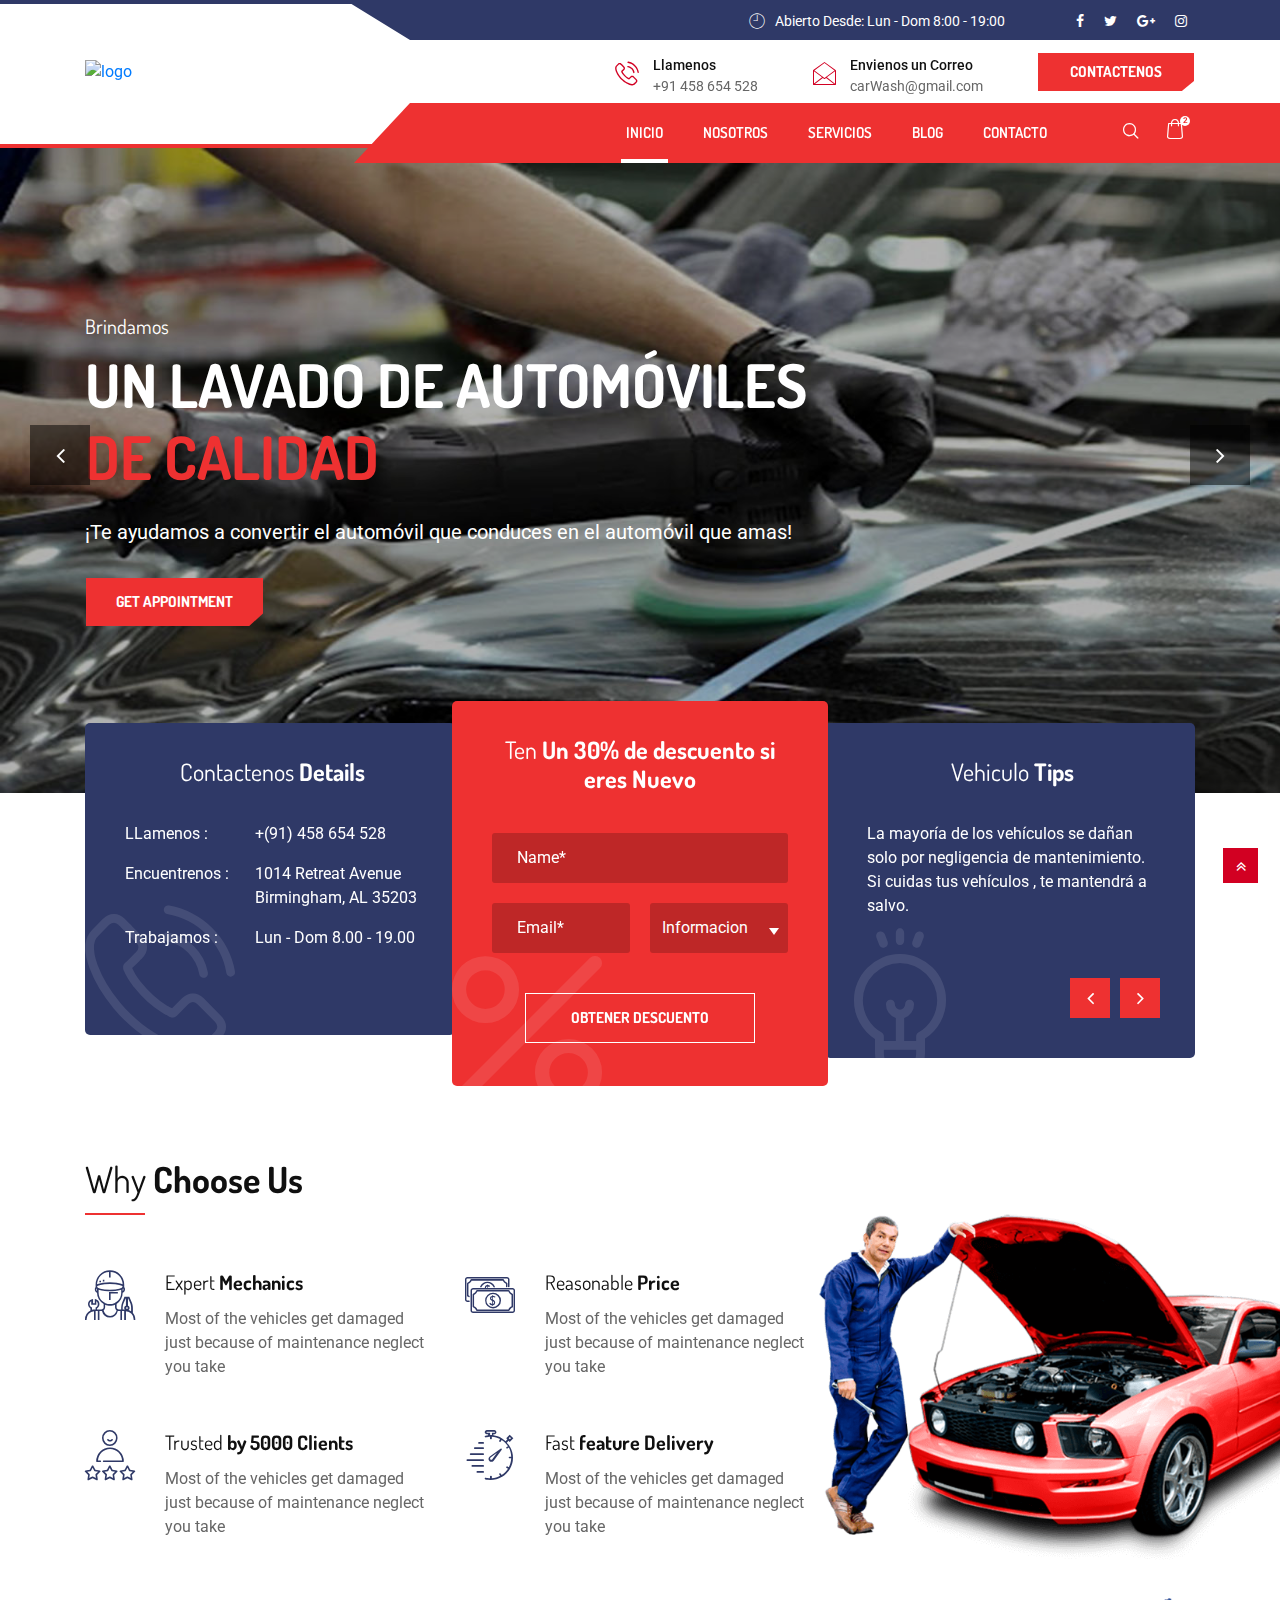
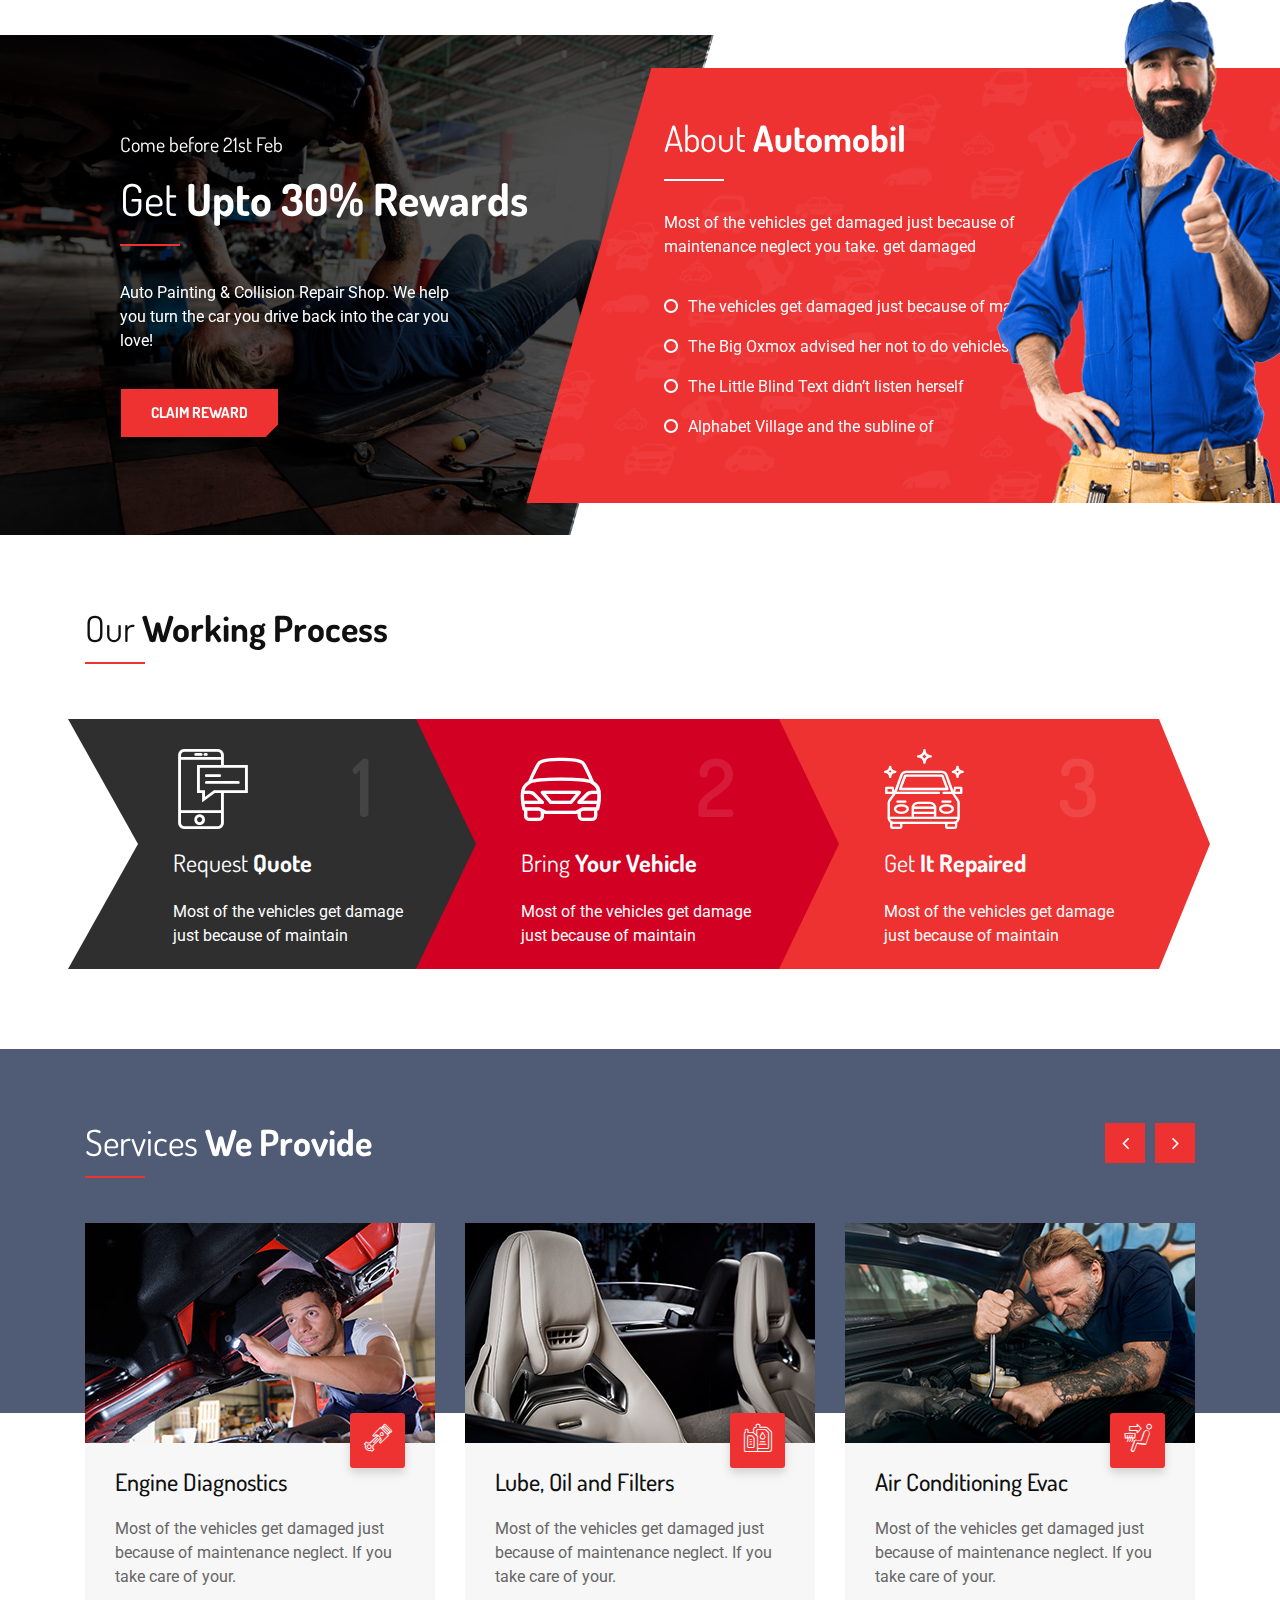
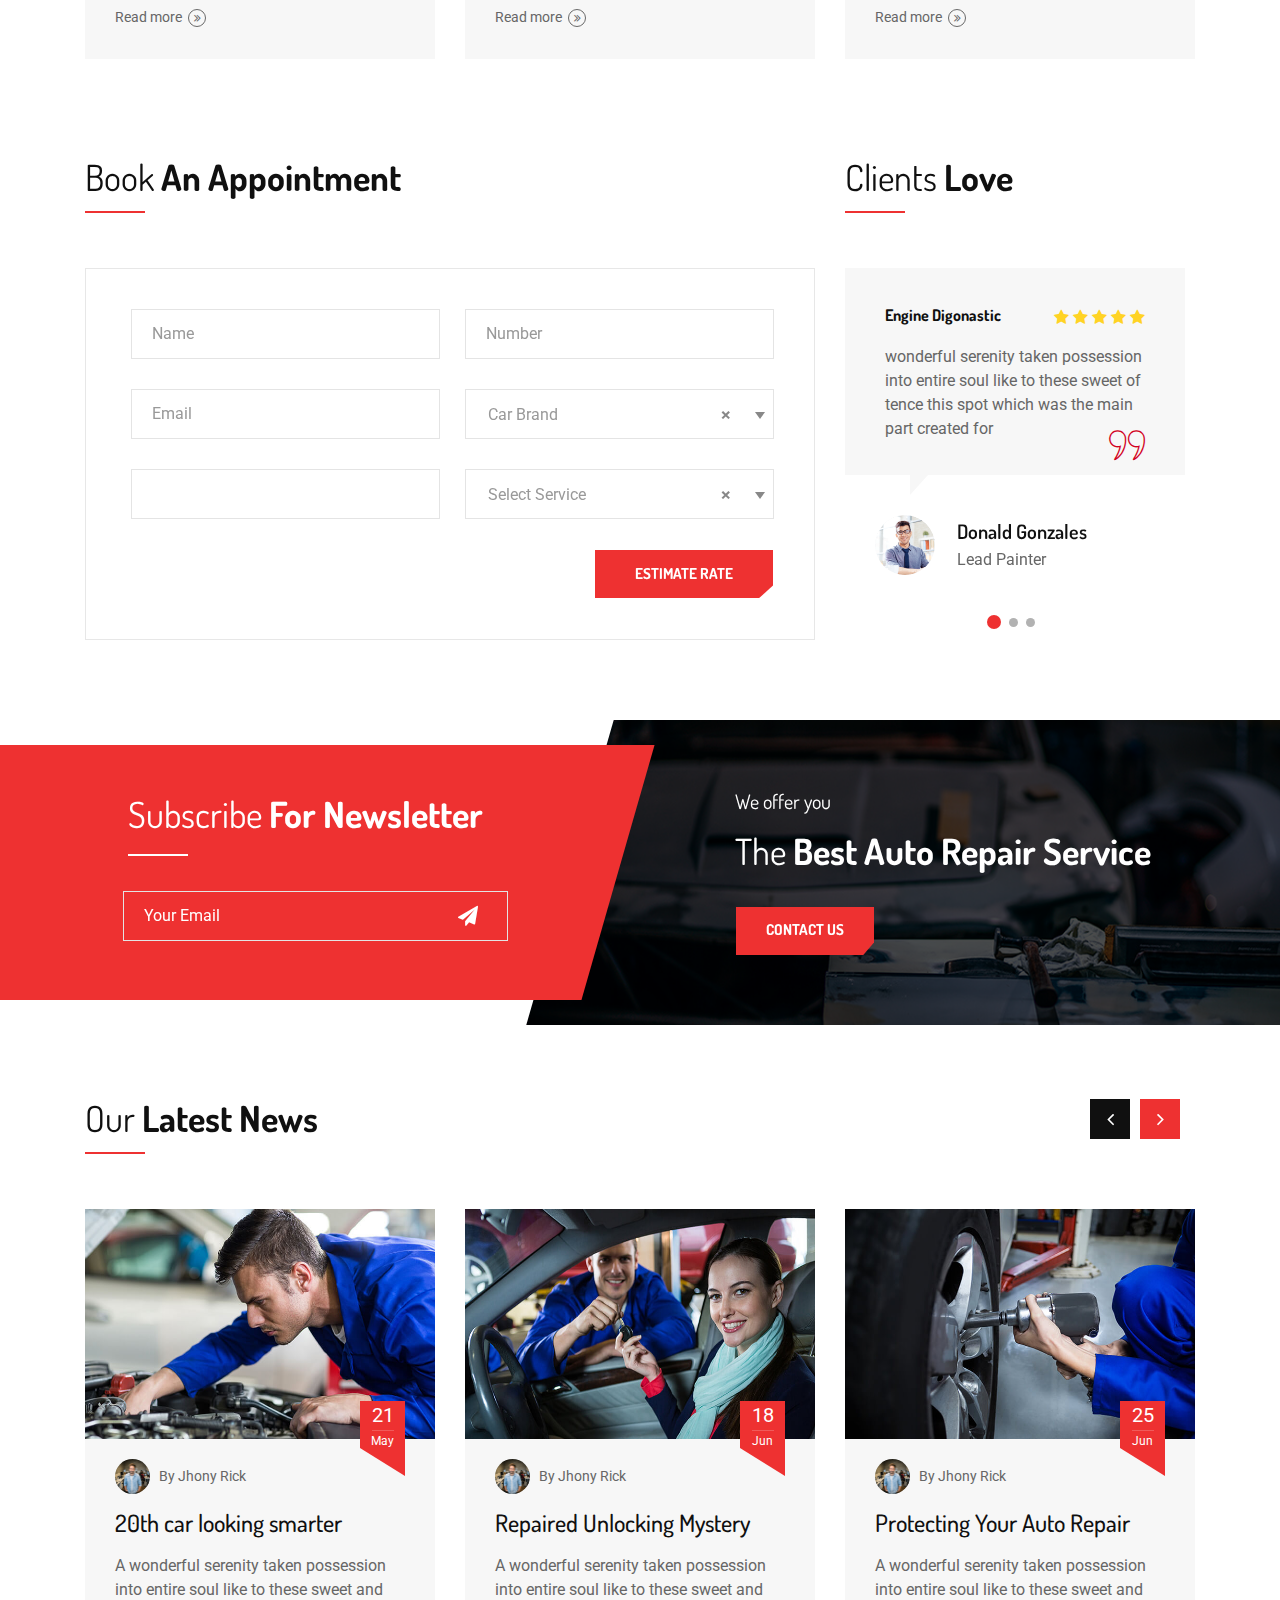
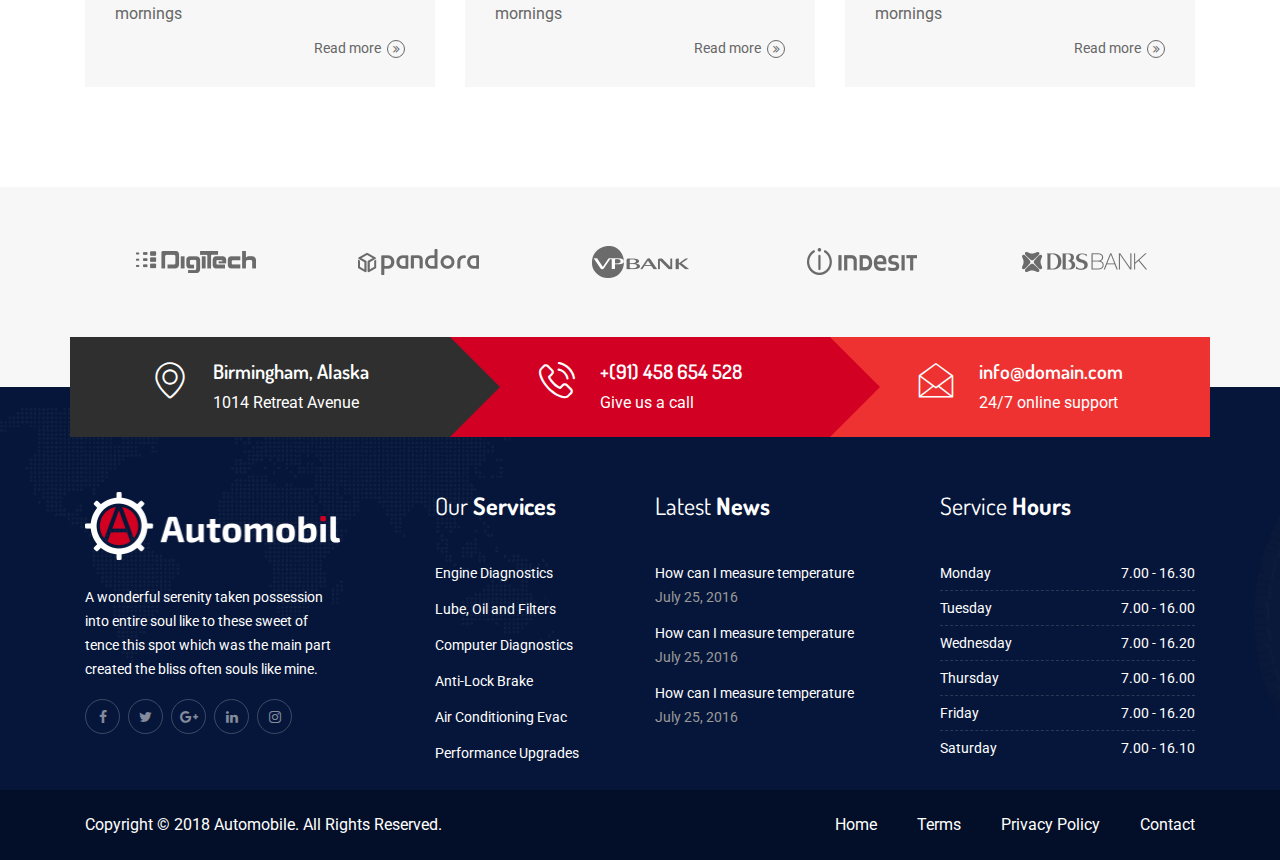
==== commit 25a07e3a: "update index" ====
--- a/HTML/index.html
+++ b/HTML/index.html
@@ -3,7 +3,7 @@
 
 <head>
    <!-- Basic Page Needs =====================================-->
-   <meta charset="utf-8" >
+   <meta charset="utf-8">
 
    <!-- Mobile Specific Metas ================================-->
    <meta http-equiv="X-UA-Compatible" content="IE=edge">
@@ -13,43 +13,43 @@
    <title>Automobil - Auto Mechanic & Auto Repair HTML Template</title>
 
    <!-- CSS
-      ==================================================== -->
-
-      <!-- Font Awesome -->
-      <link rel="stylesheet" href="css/font-awesome.min.css">
-
-      <!-- Font Awesome -->
-      <link rel="stylesheet" href="css/animate.css">
-
-      <!-- IcoFonts -->
-      <link rel="stylesheet" href="css/icofonts.css">
-      <link rel="stylesheet" href="css/automobil_icon.css">
-
-      <!-- Bootstrap -->
-      <link rel="stylesheet" href="css/bootstrap.min.css">
-
-      <!-- Owl Carousel -->
-      <link rel="stylesheet" href="css/owlcarousel.min.css">
-
-      <!-- Contactme -->
-      <link rel="stylesheet" href="css/contactme/bootstrap-datepicker.standalone.min.css">
-      <link rel="stylesheet" href="css/contactme/contactme-1.6.css">
-      <link rel="stylesheet" href="css/contactme/jquery.timepicker.css">
-      <link rel="stylesheet" href="css/contactme/select2.min.css">
-
-      <!-- Style -->
-      <link rel="stylesheet" href="css/style.css">
-
-      <!-- Responsive -->
-      <link rel="stylesheet" href="css/responsive.css">
-
-
-      <!-- HTML5 shim and Respond.js IE8 support of HTML5 elements and media queries -->
-      <!-- WARNING: Respond.js doesn't work if you view the page via file:// -->
+   ==================================================== -->
+
+   <!-- Font Awesome -->
+   <link rel="stylesheet" href="css/font-awesome.min.css">
+
+   <!-- Font Awesome -->
+   <link rel="stylesheet" href="css/animate.css">
+
+   <!-- IcoFonts -->
+   <link rel="stylesheet" href="css/icofonts.css">
+   <link rel="stylesheet" href="css/automobil_icon.css">
+
+   <!-- Bootstrap -->
+   <link rel="stylesheet" href="css/bootstrap.min.css">
+
+   <!-- Owl Carousel -->
+   <link rel="stylesheet" href="css/owlcarousel.min.css">
+
+   <!-- Contactme -->
+   <link rel="stylesheet" href="css/contactme/bootstrap-datepicker.standalone.min.css">
+   <link rel="stylesheet" href="css/contactme/contactme-1.6.css">
+   <link rel="stylesheet" href="css/contactme/jquery.timepicker.css">
+   <link rel="stylesheet" href="css/contactme/select2.min.css">
+
+   <!-- Style -->
+   <link rel="stylesheet" href="css/style.css">
+
+   <!-- Responsive -->
+   <link rel="stylesheet" href="css/responsive.css">
+
+
+   <!-- HTML5 shim and Respond.js IE8 support of HTML5 elements and media queries -->
+   <!-- WARNING: Respond.js doesn't work if you view the page via file:// -->
    <!--[if lt IE 9]>
       <script src="https://oss.maxcdn.com/html5shiv/3.7.2/html5shiv.min.js"></script>
       <script src="https://oss.maxcdn.com/respond/1.4.2/respond.min.js"></script>
-   <![endif]-->
+      <![endif]-->
 
 
 </head>
@@ -65,7 +65,7 @@
                <div class="col-lg-6 col-md-4"></div>
                <div class="col-lg-4 col-md-5">
                   <div class="top-bar-event ts-top">
-                     <i class="icon icon-clock"></i><span>We'are Open: Mon - Sat 8:00 - 18:00</span>
+                     <i class="icon icon-clock"></i><span>Abierto Desde: Lun - Dom 8:00 - 19:00</span>
                   </div> <!-- Top Bar Text End -->
                </div> <!-- Col End -->
                <div class="col-lg-2 col-md-3 text-right">
@@ -91,7 +91,7 @@
             <div class="row align-items-center">
                <div class="col-md-4 col-sm-4">
                   <a class="ts-logo" href="index.html" class="ts-logo">
-                     <img src="images/logo/logo.png" alt="logo">
+                     <img src="images/logo/original.jpg" alt="logo">
                   </a>
                </div> <!-- Col End -->
                <div class="col-md-8 col-sm-8 float-right">
@@ -99,71 +99,71 @@
                      <li>
                         <span><i class="icon icon-phone3"></i></span>
                         <div class="info-wrapper">
-                           <p class="info-title">Call us</p>
+                           <p class="info-title">Llamenos </p>
                            <p class="info-subtitle">+91 458 654 528</p>
                         </div>
                      </li> <!-- li End -->
                      <li>
                         <span><i class="icon icon-envelope"></i></span>
                         <div class="info-wrapper">
-                           <p class="info-title">Send us mail</p>
-                           <p class="info-subtitle">query@finances.com</p>
+                           <p class="info-title">Envienos un Correo</p>
+                           <p class="info-subtitle">carWash@gmail.com</p>
                         </div>
                      </li> <!-- Li End -->
                      <li>
-                        <a href="contact.html" class="btn btn-primary">contact us</a>
+                        <a href="#" class="btn btn-primary">Contactenos</a>
                      </li> <!-- Li End -->
                   </ul> <!-- Contact info End -->
                </div> <!-- Col End -->
             </div> <!-- Row End -->
          </div> <!-- Container End -->
       </div> <!-- Logo End -->
-
+	  
       <div class="header-angle">
          <div class="container">
             <nav class="navbar navbar-expand-lg navbar-light">
                <button class="navbar-toggler" type="button" data-toggle="collapse" data-target="#navbarSupportedContent" aria-controls="navbarSupportedContent"
-               aria-expanded="false" aria-label="Toggle navigation">
-               <span class="navbar-toggler-icon"></span>
-            </button><!-- End of Navbar toggler -->
-            <div class="collapse navbar-collapse justify-content-end ts-navbar" id="navbarSupportedContent">
-               <ul class="navbar-nav">
-                  <li class="nav-item dropdown active">
-                     <a class="nav-link active" href="#" data-toggle="dropdown">
-                        Home
-                        <!--<span class="ts-indicator"><i class="fa fa-angle-down"></i></span>-->
+                  aria-expanded="false" aria-label="Toggle navigation">
+                  <span class="navbar-toggler-icon"></span>
+               </button><!-- End of Navbar toggler -->
+               <div class="collapse navbar-collapse justify-content-end ts-navbar" id="navbarSupportedContent">
+                  <ul class="navbar-nav">
+                     <li class="nav-item dropdown active">
+                        <a class="nav-link active" href="#" data-toggle="dropdown">
+                        Inicio
+                        <span class="ts-indicator"><i class="fa fa-angle-down"></i></span>
                      </a>
-                        <!--<ul class="dropdown-menu ts-dropdown-menu">
+                        <ul class="dropdown-menu ts-dropdown-menu">
                            <li><a class="active" href="index.html">Home One</a></li>
                            <li><a href="index-2.html">Home Two</a></li>
                            <li><a href="index-3.html">Home Three</a></li>
                            <li><a href="index-4.html">Home Four</a></li>
-                        </ul>--><!-- End of Dropdown menu -->
+                        </ul><!-- End of Dropdown menu -->
                      </li><!-- End Dropdown -->
                      <li class="nav-item dropdown">
                         <a class="nav-link" href="#" data-toggle="dropdown">
-                           About
-                           <span class="ts-indicator"><i class="fa fa-angle-down"></i></span>
-                        </a>
+                        Nosotros
+                        <span class="ts-indicator"><i class="fa fa-angle-down"></i></span>
+                     </a>
                         <ul class="dropdown-menu ts-dropdown-menu">
-                           <li><a href="about-us.html">About Us</a></li>
-                           <!--<li><a href="team.html">Our Team</a></li>
-                              <li><a href="gallery.html">Gallery</a></li>-->
-                              <li><a href="faq.html">Faq</a></li>
-                              <!--<li><a href="testimonial.html">Testimonial</a></li>-->
-                              <!--li><a href="pricing-table.html">Pricing Table</a></li-->
-                           </ul><!-- End of Dropdown menu -->
-                        </li><!-- End Dropdown -->
-                        <li class="nav-item dropdown">
-                           <a class="nav-link" href="#" data-toggle="dropdown">
-                              Services
-                              <span class="ts-indicator"><i class="fa fa-angle-down"></i></span>
-                           </a>
-                           <ul class="dropdown-menu ts-dropdown-menu">
-                              <li><a href="service.html">Service All</a></li>
-                              <!--<li><a href="service-details.html">Service Single</a></li>-->
-                           </ul><!-- End of Dropdown menu -->
-                        </li><!-- End Dropdown -->
+                           <li><a href="about-us.html">Sobre Nosotros</a></li>
+                           <li><a href="team.html">Nuestro Equipo</a></li>
+                           <li><a href="gallery.html">Galeria</a></li>
+                           <li><a href="faq.html">Faq</a></li>
+                           <li><a href="testimonial.html">Testimonial</a></li>
+                           <li><a href="pricing-table.html">Pricing Table</a></li>
+                        </ul><!-- End of Dropdown menu -->
+                     </li><!-- End Dropdown -->
+                     <li class="nav-item dropdown">
+                        <a class="nav-link" href="#" data-toggle="dropdown">
+                        Servicios
+                        <span class="ts-indicator"><i class="fa fa-angle-down"></i></span>
+                     </a>
+                        <ul class="dropdown-menu ts-dropdown-menu">
+                           <li><a href="service.html">Todo los Servicios</a></li>
+                           <li><a href="service-details.html">Service Single</a></li>
+                        </ul><!-- End of Dropdown menu -->
+                     </li><!-- End Dropdown -->
 
                      <!-- <li class="nav-item dropdown">
                         <a class="nav-link" href="#" data-toggle="dropdown">
@@ -171,7 +171,7 @@
                         <span class="ts-indicator"><i class="fa fa-angle-down"></i></span>
                         </a>
                      </li> -->
-                     <!--<li class="nav-item dropdown">
+                     <li class="nav-item dropdown">
                         <a class="nav-link" href="#" data-toggle="dropdown">
                         Blog
                         <span class="ts-indicator"><i class="fa fa-angle-down"></i></span>
@@ -180,19 +180,19 @@
                            <li><a href="news-left-sidebar.html">News Left Sidebar</a></li>
                            <li><a href="news-right-sidebar.html">News Right Sidebar</a></li>
                            <li><a href="news-single.html">News Single</a></li>
-                        </ul>--><!-- End of Dropdown menu -->
-                        <!--/li--><!-- End Dropdown -->
-
-                        <li class="nav-item dropdown">
-                           <a class="nav-link" href="contact.html" >
-                              Contact
-                           </a>
-                        </li> <!-- End Dropdown -->
-
-                     </ul> <!-- End Navbar Nav -->
-                  </div> <!-- End of navbar collapse -->
-
-               <!--<div class="header-cart">
+                        </ul><!-- End of Dropdown menu -->
+                     </li><!-- End Dropdown -->
+
+                     <li class="nav-item dropdown">
+                        <a class="nav-link" href="contact.html" >
+                        Contacto
+                        </a>
+                     </li> <!-- End Dropdown -->
+
+                  </ul> <!-- End Navbar Nav -->
+               </div> <!-- End of navbar collapse -->
+
+               <div class="header-cart">
                   <div class="cart-link">
                      <form action="#">
                            <button type="button"><i class="icon icon-search show"></i></button>
@@ -203,7 +203,7 @@
                      </form>
                      <a href="#"><i class="icon icon-cart2"></i><sup>2</sup></a>
                   </div>
-               </div> --><!-- End Cart -->
+               </div> <!-- End Cart -->
 
             </nav> <!-- End of Nav -->
          </div> <!-- End of Container -->
@@ -213,16 +213,16 @@
 
 
    <div class="ts-slider-area owl-carousel">
-      <div class="slider-items slider-overlay" style="background: url(images/slider/slider-1.jpg)">
+      <div class="slider-items slider-overlay" style="background: url(images/slider/carro.jpg)">
          <div class="container">
             <div class="row align-items-center">
                <div class="col-lg-8 col-md-12">
                   <div class="slider-content">
                      <h1>
-                        <small>We give you</small>
-                        Quality <span>Auto Repair</span>
+                        <small>Brindamos</small>
+                        un Lavado de Automóviles <span> de Calidad</span>
                      </h1>
-                     <p class="slider-desc">Auto Painting &amp; Collision Repair Shop. We help you turn the car you drive back into the car you love!</p>
+                     <p class="slider-desc"> ¡Te ayudamos a convertir el automóvil que conduces en el automóvil que amas!</p>
                      <a href="#" class="btn btn-primary">Get Appointment</a>
                   </div> <!-- Slider Content End -->
                </div> <!-- Col End -->
@@ -275,19 +275,19 @@
             <div class="col-lg-4 col-md-12">
                <div class="ts-intro-wrapper">
                   <div class="intro-content">
-                     <h2><span>Contact</span> Details</h2>
+                     <h2><span>Contactenos</span> Details</h2>
                      <ul>
                         <li>
-                           <span>Call us :</span>
+                           <span>LLamenos :</span>
                            <p class="intro-info">+(91) 458 654 528</p>
                         </li>
                         <li>
-                           <span>Find us :</span>
+                           <span>Encuentrenos :</span>
                            <p class="intro-info">1014 Retreat Avenue Birmingham, AL 35203</p>
                         </li>
                         <li>
-                           <span>Work time :</span>
-                           <p class="intro-info">Mon - Sat 7.00 - 18.30 Sunday Closed Call us for emergency</p>
+                           <span>Trabajamos :</span>
+                           <p class="intro-info">Lun - Dom 8.00 - 19.00 </p>
                         </li>
                      </ul><!-- Ul List -->
                   </div><!-- Intro Content -->
@@ -297,38 +297,38 @@
             <div class="col-lg-4 col-md-12">
                <div class="ts-intro-wrapper highlight">
                   <div class="intro-content">
-                     <h2><span>Get</span> 30% Discount</h2>
+                     <h2><span>Ten</span> Un 30% de descuento si eres Nuevo</h2>
                      <div class="intro-form">
                         <!-- START copy section: General Contact Form -->
                         <form class="contactMe small text-center" action="contactme/contact-form.php" method="POST" enctype="multipart/form-data">
-                           <div class="form-row">
-                              <div class="col-md-12">
-                                 <input type="text" name="name" data-displayname="Name" class="field" placeholder="Name*" required>
+                              <div class="form-row">
+                                 <div class="col-md-12">
+                                    <input type="text" name="name" data-displayname="Name" class="field" placeholder="Name*" required>
+                                 </div>
                               </div>
-                           </div>
-                           <div class="form-row form-row-second">
-                              <div class="col-lg-6 col-md-12">
-                                 <input type="email" name="email" data-displayname="Email" class="field" placeholder="Email*" required>
+                              <div class="form-row form-row-second">
+                                 <div class="col-lg-6 col-md-12">
+                                    <input type="email" name="email" data-displayname="Email" class="field" placeholder="Email*" required>
+                                 </div>
+                                 <div class="col-lg-6 col-md-12">
+                                    <select name="service" data-displayname="service" class="field select2-hidden-accessible">
+                                       <option value="information">Informacion</option>
+                                       <option value="support request">Solicitud de soporte</option>
+                                       <option value="other">Otros ...</option>
+                                    </select>
+                                 </div>
                               </div>
-                              <div class="col-lg-6 col-md-12">
-                                 <select name="service" data-displayname="service" class="field select2-hidden-accessible">
-                                    <option value="information">Information</option>
-                                    <option value="support request">Support request</option>
-                                    <option value="other">Other ...</option>
-                                 </select>
-                              </div>
-                           </div>
-                           <!-- Google reCAPTCHA -->
-                           <!-- Create a site key for your website: https://www.google.com/recaptcha -->
-                           <!-- Replace YOUR_SITE_KEY_HERE with your site key -->
-                           <!-- To enable Google reCAPTCHA V2, uncomment the next line -->
-                           <!-- <div class="re-captcha" data-sitekey="YOUR_SITE_KEY_HERE"></div> -->
-                           <!-- To enable Google Invisible reCAPTCHA, uncomment the next line -->
-                           <!-- <div class="re-captcha invisible" data-sitekey="YOUR_SITE_KEY_HERE"></div> -->
-
-                           <div class="msg "></div>
-
-                           <button class="btn btn-bordered" type="submit" data-sending="Sending...">get discount</button>
+                              <!-- Google reCAPTCHA -->
+                              <!-- Create a site key for your website: https://www.google.com/recaptcha -->
+                              <!-- Replace YOUR_SITE_KEY_HERE with your site key -->
+                              <!-- To enable Google reCAPTCHA V2, uncomment the next line -->
+                              <!-- <div class="re-captcha" data-sitekey="YOUR_SITE_KEY_HERE"></div> -->
+                              <!-- To enable Google Invisible reCAPTCHA, uncomment the next line -->
+                              <!-- <div class="re-captcha invisible" data-sitekey="YOUR_SITE_KEY_HERE"></div> -->
+               
+                              <div class="msg "></div>
+               
+                              <button class="btn btn-bordered" type="submit" data-sending="Sending...">Obtener Descuento</button>
                         </form>
                         <!-- END copy section: General Contact Form -->
                      </div><!-- Intro Form -->
@@ -340,17 +340,16 @@
                <div class="ts-intro-wrapper intro-carousel">
                   <div class="intro-content-carousel owl-carousel">
                      <div class="intro-content">
-                        <h2><span>Vehicle</span> Tips</h2>
+                        <h2><span>Vehiculo</span> Tips</h2>
                         <div class="intro-carousel">
-                           <p>Most of the vehicles get damaged just because of maintenance neglect. If you take care of your vehicles
-                           , it will keep you safe.</p>
+                           <p>La mayoría de los vehículos se dañan solo por negligencia de mantenimiento. Si cuidas tus vehículos
+                               , te mantendrá a salvo.</p>
                         </div>
                      </div><!-- Intro Content End -->
                      <div class="intro-content">
                         <h2>Vehicle <span>Tips</span></h2>
                         <div class="intro-carousel">
-                           <p>Most of the vehicles get damaged just because of maintenance neglect. If you take care of your vehicles
-                           , it will keep you safe.</p>
+                           <p>Los inyectores son los que le proporcionan gasolina al motor para que este pueda trabajar. Mantenerlos en buen estado garantiza el buen funcionamiento del motor.</p>
                         </div>
                      </div><!-- Intro Content End -->
                   </div><!-- Intro Carousel end -->
@@ -446,605 +445,605 @@
             <div class="col-lg-7 col-md-12">
                <div class="box-skew-hidden-left">
                   <div class="box-skew-left">
-                    <div class="box-skew-img">
-                     <img class="img-fluid" src="images/about/about-img1.jpg" alt="">
-                  </div>
+                       <div class="box-skew-img">
+                           <img class="img-fluid" src="images/about/about-img1.jpg" alt="">
+                       </div>
+                     <div class="box-content-wrapper">
+                        <h2 class="column-title">
+                           <small>Come before 21st Feb</small>
+                           <span>Get</span> Upto 30% Rewards
+                        </h2>
+                        <p>Auto Painting & Collision Repair Shop. We help you turn the car you drive back into the car you love!</p>
+                        <a href="#" class="btn btn-primary">Claim Reward</a>
+                     </div> <!-- Content wrapper end -->
+                  </div> <!-- Content left ebd -->
+               </div>
+            </div> <!-- Col End -->
+            <div class="col-lg-5 col-md-12">
+               <div class="box-skew-right bg-red">
                   <div class="box-content-wrapper">
                      <h2 class="column-title">
-                        <small>Come before 21st Feb</small>
-                        <span>Get</span> Upto 30% Rewards
+                        <span>About</span> Automobil
                      </h2>
-                     <p>Auto Painting & Collision Repair Shop. We help you turn the car you drive back into the car you love!</p>
-                     <a href="#" class="btn btn-primary">Claim Reward</a>
+                     <p>Most of the vehicles get damaged just because of maintenance neglect you take. get damaged</p>
+                     <ul class="unstyled list-round">
+                        <li>The vehicles get damaged just because of mainte</li>
+                        <li>The Big Oxmox advised her not to do vehicles</li>
+                        <li>The Little Blind Text didn’t listen herself</li>
+                        <li>Alphabet Village and the subline of </li>
+                     </ul> <!-- List Round end -->
                   </div> <!-- Content wrapper end -->
-               </div> <!-- Content left ebd -->
-            </div>
-         </div> <!-- Col End -->
-         <div class="col-lg-5 col-md-12">
-            <div class="box-skew-right bg-red">
-               <div class="box-content-wrapper">
-                  <h2 class="column-title">
-                     <span>About</span> Automobil
-                  </h2>
-                  <p>Most of the vehicles get damaged just because of maintenance neglect you take. get damaged</p>
-                  <ul class="unstyled list-round">
-                     <li>The vehicles get damaged just because of mainte</li>
-                     <li>The Big Oxmox advised her not to do vehicles</li>
-                     <li>The Little Blind Text didn’t listen herself</li>
-                     <li>Alphabet Village and the subline of </li>
-                  </ul> <!-- List Round end -->
-               </div> <!-- Content wrapper end -->
-               <img src="images/about/about_img.png" alt="">
-            </div> <!-- Content Right End -->
-         </div> <!-- Col end -->
-      </div> <!-- Row End -->
-   </div> <!-- Container Fluid -->
-</section> <!-- About End -->
-
-<section id="ts-working-process" class="ts-working-process">
-   <div class="container">
-      <div class="row">
-         <div class="col-md-12">
-            <h2 class="section-title">
-               <span>Our</span> Working Process
-            </h2>
-         </div><!-- Col end -->
-      </div><!-- Row End -->
-      <div class="row working-box-wrapper">
-         <div class="col-lg-4 col-md-12">
-            <div class="working-single-box">
-               <div class="working-content-wrapper">
-                  <span class="workig-icon">
-                     <i class="icon-request_quote"></i>
-                  </span>
-                  <div class="working-content">
-                     <h3><span>Request</span> Quote</h3>
-                     <p>Most of the vehicles get damage just because of maintain</p>
-                  </div> <!-- Working Content -->
-               </div> <!-- Working wrapper -->
-            </div> <!-- Working single box -->
-         </div><!-- Col End -->
-         <div class="col-lg-4 col-md-12">
-            <div class="working-single-box bg-red">
-               <div class="working-content-wrapper">
-                  <span class="workig-icon">
-                     <i class="icon-car_1"></i>
-                  </span>
-                  <div class="working-content">
-                     <h3><span>Bring</span> Your Vehicle</h3>
-                     <p>Most of the vehicles get damage just because of maintain</p>
-                  </div> <!-- Working Content -->
-               </div> <!-- Working wrapper -->
-            </div> <!-- Working single box -->
-         </div><!-- Col End -->
-         <div class="col-lg-4 col-md-12">
-            <div class="working-single-box bg-red-light">
-               <div class="working-content-wrapper">
-                  <span class="workig-icon">
-                     <i class="icon-car_2"></i>
-                  </span>
-                  <div class="working-content">
-                     <h3><span>Get</span> It Repaired</h3>
-                     <p>Most of the vehicles get damage just because of maintain</p>
-                  </div> <!-- Working Content -->
-               </div> <!-- Working wrapper -->
-            </div> <!-- Working single box -->
-         </div><!-- Col End -->
-      </div> <!-- Row End -->
-   </div> <!-- Container end -->
-</section> <!-- Working process end -->
-
-<section id="ts-service-bg" class="ts-service-bg bg-overlay">
-   <div class="container">
-      <div class="row">
-         <div class="col-md-12">
-            <h2 class="section-title text-white">
-               <span>Services</span> We Provide
-            </h2>
-         </div> <!-- Col End -->
-      </div> <!-- Row End -->
-   </div><!-- Container end -->
-</section> <!-- Service BG end -->
-
-<section id="ts-service" class="ts-service pb-0">
-   <div class="container">
-      <div class="row">
-         <div class="service-carousel owl-carousel">
-            <div class="col-md-12">
-               <div class="ts-service-wrapper">
-                  <span class="service-img">
-                     <img class="img-fluid" src="images/service/service_img1.jpg" alt="">
-                  </span> <!-- Service Img end -->
-                  <div class="service-content">
-                     <div class="service-icon">
-                        <i class="icon-engine"></i>
-                     </div> <!-- Service icon end -->
-                     <h3><a href="#">Engine Diagnostics</a></h3>
-                     <p>Most of the vehicles get damaged just because of maintenance neglect. If you take care of your.</p>
-                     <!--a href="#" class="readmore">Read more<i class="fa fa-angle-double-right"></i></a-->
-                  </div> <!-- Service content end -->
-               </div> <!-- Service wrapper end -->
+                  <img src="images/about/about_img.png" alt="">
+               </div> <!-- Content Right End -->
             </div> <!-- Col end -->
-            <div class="col-md-12">
-               <div class="ts-service-wrapper">
-                  <span class="service-img">
-                     <img class="img-fluid" src="images/service/service_img2.jpg" alt="">
-                  </span> <!-- Service Img end -->
-                  <div class="service-content">
-                     <div class="service-icon">
-                        <i class="icon-oil"></i>
-                     </div> <!-- Service icon end -->
-                     <h3><a href="#">Lube, Oil and Filters</a></h3>
-                     <p>Most of the vehicles get damaged just because of maintenance neglect. If you take care of your.</p>
-                     <!--a href="#" class="readmore">Read more<i class="fa fa-angle-double-right"></i></a-->
-                  </div> <!-- Service content end -->
-               </div> <!-- Service wrapper end -->
-            </div> <!-- Col end -->
-            <div class="col-md-12">
-               <div class="ts-service-wrapper">
-                  <span class="service-img">
-                     <img class="img-fluid" src="images/service/service_img3.jpg" alt="">
-                  </span> <!-- Service Img end -->
-                  <div class="service-content">
-                     <div class="service-icon">
-                        <i class="icon-air_conditioning"></i>
-                     </div> <!-- Service icon end -->
-                     <h3><a href="#">Air Conditioning Evac</a></h3>
-                     <p>Most of the vehicles get damaged just because of maintenance neglect. If you take care of your.</p>
-                     <!--a href="#" class="readmore">Read more<i class="fa fa-angle-double-right"></i></a-->
-                  </div> <!-- Service content end -->
-               </div> <!-- Service wrapper end -->
-            </div> <!-- Col end -->
-            <div class="col-md-12">
-               <div class="ts-service-wrapper">
-                  <span class="service-img">
-                     <img class="img-fluid" src="images/service/service_img1.jpg" alt="">
-                  </span> <!-- Service Img end -->
-                  <div class="service-content">
-                     <div class="service-icon">
-                        <i class="fa fa-home"></i>
-                     </div> <!-- Service icon end -->
-                     <h3><a href="#">Engine Diagnostics</a></h3>
-                     <p>Most of the vehicles get damaged just because of maintenance neglect. If you take care of your.</p>
-                     <!--a href="#" class="readmore">Read more<i class="fa fa-angle-double-right"></i></a-->
-                  </div> <!-- Service content end -->
-               </div> <!-- Service wrapper end -->
-            </div> <!-- Col end -->
-            <div class="col-md-12">
-               <div class="ts-service-wrapper">
-                  <span class="service-img">
-                     <img class="img-fluid" src="images/service/service_img2.jpg" alt="">
-                  </span> <!-- Service Img end -->
-                  <div class="service-content">
-                     <div class="service-icon">
-                        <i class="fa fa-home"></i>
-                     </div> <!-- Service icon end -->
-                     <h3><a href="#">Lube, Oil and Filters</a></h3>
-                     <p>Most of the vehicles get damaged just because of maintenance neglect. If you take care of your.</p>
-                     <!--a href="#" class="readmore">Read more<i class="fa fa-angle-double-right"></i></a-->
-                  </div> <!-- Service content end -->
-               </div> <!-- Service wrapper end -->
-            </div> <!-- Col end -->
-            <div class="col-md-12">
-               <div class="ts-service-wrapper">
-                  <span class="service-img">
-                     <img class="img-fluid" src="images/service/service_img3.jpg" alt="">
-                  </span> <!-- Service Img end -->
-                  <div class="service-content">
-                     <div class="service-icon">
-                        <i class="fa fa-home"></i>
-                     </div> <!-- Service icon end -->
-                     <h3><a href="#">Air Conditioning Evac</a></h3>
-                     <p>Most of the vehicles get damaged just because of maintenance neglect. If you take care of your.</p>
-                     <!--a href="#" class="readmore">Read more<i class="fa fa-angle-double-right"></i></a-->
-                  </div> <!-- Service content end -->
-               </div> <!-- Service wrapper end -->
-            </div> <!-- Col end -->
-         </div> <!-- Service Carousel -->
-      </div> <!-- Row End -->
-   </div> <!-- Container end -->
-</section> <!-- Service end -->
-
-<section id="ts-appointment" class="ts-appointment pb-0">
-   <div class="container">
-      <div class="row">
-         <div class="col-lg-8 col-md-12">
-            <div class="row">
-               <div class="col-md-12">
-                  <h2 class="section-title">
-                     <span>Book</span> An Appointment
-                  </h2>
-               </div> <!-- Col End -->
-            </div> <!-- Row end -->
-            <div class="row">
-               <div id="contact-form" class="form-container col-lg-12">
-                  <!-- START copy section: Hotel Contact Form -->
-                  <form class="contactMe ts-main-form" action="contactme/service-contact-form.php" method="POST" enctype="multipart/form-data">
-                     <section>
-                        <div class="form-row">
-                           <div class="col-lg-6">
-                              <input type="text" name="name" data-displayname="Name" class="field" placeholder="Name" required>
-                           </div>
-                           <div class="col-lg-6">
-                              <input type="tel" name="phone" data-displayname="Phone" class="field" placeholder="Number" required>
-                           </div>
-                        </div>
-                        <div class="form-row">
-                           <div class="col-md-6">
-                              <input type="email" name="email" data-displayname="E-mail" class="field" placeholder="Email" required>
-                           </div>
-                           <div class="col-md-6">
-                              <select name="brand" class="field" data-displayname="Brand">
-                                 <option value="title">Car Brand</option>
-                                 <option value="bmw">BMW</option>
-                                 <option value="toyota">TOYOTA</option>
-                              </select>
-                           </div>
-                        </div>
-                        <div class="form-row">
-                           <div class="col-md-6">
-                              <input type="text" name="date" id="date-start-1" data-displayname="Date" class="field cm-date" data-idconnecteddateend="date-end-1" required>
-                           </div>
-                           <div class="col-md-6">
-                              <select name="service" class="field">
-                                 <option value="title">Select Service</option>
-                                 <option value="Engine">Engine Diagnostics</option>
-                                 <option value="Lube">Lube, Oil and Filters</option>
-                                 <option value="Air">Air Conditioning Evac</option>
-                              </select>
-                           </div>
-                        </div>
-
-                        <!-- Google reCAPTCHA -->
-                        <!-- Create a site key for your website: https://www.google.com/recaptcha -->
-                        <!-- Replace YOUR_SITE_KEY_HERE with your site key -->
-                        <!-- To enable Google reCAPTCHA V2, uncomment the next line -->
-                        <!-- <div class="re-captcha" data-sitekey="YOUR_SITE_KEY_HERE"></div> -->
-                        <!-- To enable Google Invisible reCAPTCHA, uncomment the next line -->
-                        <!-- <div class="re-captcha invisible" data-sitekey="YOUR_SITE_KEY_HERE"></div> -->
-
-                        <div class="msg"></div>
-
-
-
-                        <button class="btn btn-primary" type="submit" data-sending="Sending...">Estimate Rate</button>
-                     </section> <!-- Ection end -->
-                  </form><!-- END copy section:Service Contact Form -->
-               </div><!-- Contact form end -->
-            </div> <!-- Row End -->
-         </div> <!-- Col end -->
-         <div class="col-lg-4 col-md-12">
-            <div class="row">
-               <div class="col-md-12">
-                  <h2 class="section-title">
-                     <span>Clients</span> Love
-                  </h2>
-               </div> <!-- Col End -->
-            </div><!-- Row End -->
-            <div class="row">
-               <div class="col-md-12">
-                  <div class="testimonial-carousel owl-carousel">
-                     <div class="testimonial-container">
-                        <div class="testimonial-body">
-                           <div class="testimonial-content">
-                              <h4 class="service-name">Engine Digonastic</h4>
-                              <ul class="unstyled ts-rating">
-                                 <li><i class="fa fa-star"></i></li>
-                                 <li><i class="fa fa-star"></i></li>
-                                 <li><i class="fa fa-star"></i></li>
-                                 <li><i class="fa fa-star"></i></li>
-                                 <li><i class="fa fa-star"></i></li>
-                              </ul>
-                           </div> <!-- Testimonial Content end -->
-                           <p> wonderful serenity taken possession  into entire soul  like to these sweet of  tence  this spot which was the main part created for </p>
-                           <span class="quote-icon"><i class="icon icon-quote22"></i></span>
-                        </div> <!-- Testimonial Body end -->
-                        <div class="testimonial-footer">
-                           <img src="images/testimonial/quote_profile.png" alt="" class="img-fluid">
-                           <div class="client-info">
-                              <h3 class="client-name">Donald Gonzales</h3>
-                              <span class="client-desig">Lead Painter</span>
-                           </div> <!-- Client info end -->
-                        </div><!-- Testimonial Footer end -->
-                     </div> <!-- Testimonial Box end -->
-                     <div class="testimonial-container">
-                        <div class="testimonial-body">
-                           <div class="testimonial-content">
-                              <h4 class="service-name">Engine Digonastic</h4>
-                              <ul class="unstyled ts-rating">
-                                 <li><i class="fa fa-star"></i></li>
-                                 <li><i class="fa fa-star"></i></li>
-                                 <li><i class="fa fa-star"></i></li>
-                                 <li><i class="fa fa-star"></i></li>
-                                 <li><i class="fa fa-star"></i></li>
-                              </ul>
-                           </div> <!-- Testimonial Content end -->
-                           <p> wonderful serenity taken possession  into entire soul  like to these sweet of  tence  this spot which was the main part created for </p>
-                           <span class="quote-icon"><i class="icon icon-quote22"></i></span>
-                        </div> <!-- Testimonial Body end -->
-                        <div class="testimonial-footer">
-                           <img src="images/testimonial/quote_profile.png" alt="" class="img-fluid">
-                           <div class="client-info">
-                              <h3 class="client-name">Donald Gonzales</h3>
-                              <span class="client-desig">Lead Painter</span>
-                           </div> <!-- Client info end -->
-                        </div><!-- Testimonial Footer end -->
-                     </div> <!-- Testimonial Box end -->
-                     <div class="testimonial-container">
-                        <div class="testimonial-body">
-                           <div class="testimonial-content">
-                              <h4 class="service-name">Engine Digonastic</h4>
-                              <ul class="unstyled ts-rating">
-                                 <li><i class="fa fa-star"></i></li>
-                                 <li><i class="fa fa-star"></i></li>
-                                 <li><i class="fa fa-star"></i></li>
-                                 <li><i class="fa fa-star"></i></li>
-                                 <li><i class="fa fa-star"></i></li>
-                              </ul>
-                           </div> <!-- Testimonial Content end -->
-                           <p> wonderful serenity taken possession  into entire soul  like to these sweet of  tence  this spot which was the main part created for </p>
-                           <span class="quote-icon"><i class="icon icon-quote22"></i></span>
-                        </div> <!-- Testimonial Body end -->
-                        <div class="testimonial-footer">
-                           <img src="images/testimonial/quote_profile.png" alt="" class="img-fluid">
-                           <div class="client-info">
-                              <h3 class="client-name">Donald Gonzales</h3>
-                              <span class="client-desig">Lead Painter</span>
-                           </div> <!-- Client info end -->
-                        </div><!-- Testimonial Footer end -->
-                     </div> <!-- Testimonial Box end -->
-                  </div> <!-- Testimonial Carousel -->
-               </div>
-            </div> <!-- Row End -->
-         </div> <!-- Col end -->
-      </div> <!-- Row end -->
-   </div> <!-- Container ened -->
-</section> <!-- Appoinment end -->
-
-
-<section id="ts-newsletter" class="ts-newsletter">
-   <div class="container-fluid no-padding">
-      <div class="row">
-         <div class="col-md-6 align-self-center">
-            <div class="box-skew-area-left bg-red">
-               <div class="box-skew-sm-left">
-                  <h2 class="column-title text-white">
-                     <span>Subscribe</span> For Newsletter
-                  </h2>
-                  <form class="contactMe newsletter-form" action="contactme/newsletter-form.php" method="POST" enctype="multipart/form-data">
-                     <section>
-                        <div class="form-row">
-                           <div class="col-md-12 newsletter-box">
-                              <input type="email" name="email" data-displayname="E-mail" class="field" placeholder="Your Email" required>
-                              <button class="btn btn-bordered" type="submit" data-sending="Sending..."><i class="fa fa-send"></i></button>
-                           </div>
-                        </div> <!-- Form Row End -->    
-                        <div class="msg"></div>
-                     </section> <!-- Ection end -->
-                  </form><!-- END copy section:Service Contact Form -->
-               </div> <!-- Newsletter Content end -->
-            </div> <!-- Newsletter Left end -->
-         </div> <!-- Col End -->
-         <div class="col-md-6">
-            <div class="box-skew-area-right">
-               <div class="box-skew-sm-right">
-                  <img src="images/we_offer_img.jpg" alt="">
-                  <h2 class="column-title text-white no-border">
-                     <small>We offer you</small>
-                     <span>The</span> Best Auto Repair Service
-                  </h2>
-                  <a href="#" class="btn btn-primary">Contact US</a>
-               </div> <!-- Newsletter content end -->
-            </div> <!-- Newsletter right end -->
-         </div> <!-- Col end -->
-      </div> <!-- Row End -->
-   </div> <!-- Container fluid end -->
-</section> <!-- Newsletter End -->
-
-<section id="ts-news" class="ts-news">
-   <div class="container">
-      <div class="row">
-         <div class="col-md-12">
-            <h2 class="section-title">
-               <span>Our</span> Latest News
-            </h2>
-         </div> <!-- Col End -->
-      </div><!-- Row End -->
-      <div class="row">
-         <div class="col-md-12">
-            <div class="news-carousel owl-carousel">
-               <div class="ts-latest-post">
-                  <div class="post-media post-image">
-                     <img src="images/news/post-img1.jpg" alt="" class="img-fluid">
-                  </div> <!-- Post Media End -->
-                  <div class="post-body">
-                     <div class="post-date">
-                        <span class="day">21</span>
-                        <span class="month">May</span>
-                     </div> <!-- Post Date End -->
-                     <div class="post-info">
-                        <div class="post-meta">
-                           <img class="avatar" alt="" src="images/news/avatar1.png">
-                           <span class="post-author">By <a href="#">Jhony Rick</a></span>
-                        </div>
-                     </div> <!-- Post Info End -->
-                     <h3 class="post-title">
-                        <a href="#">20th car looking smarter</a>
-                     </h3>
-                     <div class="post-text">
-                        <p>A wonderful serenity taken possession  into entire soul  like to these sweet and mornings </p>
-                     </div>
-                     <!--a href="#" class="readmore">Read more<i class="fa fa-angle-double-right"></i></a-->
-                  </div> <!-- Post Body End -->
-               </div> <!-- Latest Post End -->
-               <div class="ts-latest-post">
-                  <div class="post-media post-image">
-                     <img src="images/news/post-img2.jpg" alt="" class="img-fluid">
-                  </div> <!-- Post Media End -->
-                  <div class="post-body">
-                     <div class="post-date">
-                        <span class="day">18</span>
-                        <span class="month">Jun</span>
-                     </div> <!-- Post Date End -->
-                     <div class="post-info">
-                        <div class="post-meta">
-                           <img class="avatar" alt="" src="images/news/avatar1.png">
-                           <span class="post-author">By <a href="#">Jhony Rick</a></span>
-                        </div>
-                     </div> <!-- Post Info End -->
-                     <h3 class="post-title">
-                        <a href="#">Repaired Unlocking Mystery</a>
-                     </h3>
-                     <div class="post-text">
-                        <p>A wonderful serenity taken possession  into entire soul  like to these sweet and mornings </p>
-                     </div>
-                     <!--a href="#" class="readmore">Read more<i class="fa fa-angle-double-right"></i></a-->
-                  </div> <!-- Post Body End -->
-               </div> <!-- Latest Post End -->
-               <div class="ts-latest-post">
-                  <div class="post-media post-image">
-                     <img src="images/news/post-img3.jpg" alt="" class="img-fluid">
-                  </div> <!-- Post Media End -->
-                  <div class="post-body">
-                     <div class="post-date">
-                        <span class="day">25</span>
-                        <span class="month">Jun</span>
-                     </div> <!-- Post Date End -->
-                     <div class="post-info">
-                        <div class="post-meta">
-                           <img class="avatar" alt="" src="images/news/avatar1.png">
-                           <span class="post-author">By <a href="#">Jhony Rick</a></span>
-                        </div>
-                     </div> <!-- Post Info End -->
-                     <h3 class="post-title">
-                        <a href="#">Protecting Your Auto Repair</a>
-                     </h3>
-                     <div class="post-text">
-                        <p>A wonderful serenity taken possession  into entire soul  like to these sweet and mornings </p>
-                     </div>
-                     <!--a href="#" class="readmore">Read more<i class="fa fa-angle-double-right"></i></a-->
-                  </div> <!-- Post Body End -->
-               </div> <!-- Latest Post End -->
-               <div class="ts-latest-post">
-                  <div class="post-media post-image">
-                     <img src="images/news/post-img2.jpg" alt="" class="img-fluid">
-                  </div> <!-- Post Media End -->
-                  <div class="post-body">
-                     <div class="post-date">
-                        <span class="day">08</span>
-                        <span class="month">Jul</span>
-                     </div> <!-- Post Date End -->
-                     <div class="post-info">
-                        <div class="post-meta">
-                           <img class="avatar" alt="" src="images/news/avatar1.png">
-                           <span class="post-author">By <a href="#">Jhony Rick</a></span>
-                        </div>
-                     </div> <!-- Post Info End -->
-                     <h3 class="post-title">
-                        <a href="#">Auto Repair Basics</a>
-                     </h3>
-                     <div class="post-text">
-                        <p>A wonderful serenity taken possession  into entire soul  like to these sweet and mornings </p>
-                     </div>
-                     <!--a href="#" class="readmore">Read more<i class="fa fa-angle-double-right"></i></a-->
-                  </div> <!-- Post Body End -->
-               </div> <!-- Latest Post End -->
-            </div><!-- Row end -->
-         </div>
-      </div><!-- Container end -->
-   </div>
-</section> <!-- News end -->
-
-<section id="ts-pertner" class="ts-pertner solid-bg">
-   <div class="container">
-      <div class="row">
-         <div class="col-md-12">
-            <div class="partner-carousel owl-carousel">
-               <figure class="partner-item partner-logo">
-                  <a href="#"><img class="img-fluid" src="images/clients/client-img1.png" alt=""></a>
-               </figure> <!-- Figure end -->
-               <figure class="partner-item partner-logo">
-                  <a href="#"><img class="img-fluid" src="images/clients/client-img2.png" alt=""></a>
-               </figure> <!-- Figure end -->
-               <figure class="partner-item partner-logo">
-                  <a href="#"><img class="img-fluid" src="images/clients/client-img3.png" alt=""></a>
-               </figure> <!-- Figure end -->
-               <figure class="partner-item partner-logo">
-                  <a href="#"><img class="img-fluid" src="images/clients/client-img4.png" alt=""></a>
-               </figure> <!-- Figure end -->
-               <figure class="partner-item partner-logo">
-                  <a href="#"><img class="img-fluid" src="images/clients/client-img5.png" alt=""></a>
-               </figure> <!-- Figure end -->
-               <figure class="partner-item partner-logo">
-                  <a href="#"><img class="img-fluid" src="images/clients/client-img1.png" alt=""></a>
-               </figure> <!-- Figure end -->
-            </div> <!-- Partner carousel end -->
-         </div> <!-- Col end -->
-      </div> <!-- Row end -->
-   </div> <!-- Container end -->
-</section> <!-- Partner end -->
-
-<footer class="footer" id="footer">
-   <div class="footer-top">
+         </div> <!-- Row End -->
+      </div> <!-- Container Fluid -->
+   </section> <!-- About End -->
+
+   <section id="ts-working-process" class="ts-working-process">
       <div class="container">
          <div class="row">
-            <div class="col-md-4 footer-box">
-               <i class="icon icon-map-marker2"></i>
-               <div class="footer-box-content">
-                  <h3>Birmingham, Alaska</h3>
-                  <p>1014 Retreat Avenue</p>
-               </div>
-            </div><!-- Box 1 end-->
-            <div class="col-md-4 footer-box">
-               <i class="icon icon-phone3"></i>
-               <div class="footer-box-content">
-                  <h3>+(91) 458 654 528</h3>
-                  <p>Give us a call</p>
-               </div>
-            </div><!-- Box 2 end-->
-            <div class="col-md-4 footer-box">
-               <i class="icon icon-envelope"></i>
-               <div class="footer-box-content">
-                  <h3>info@domain.com</h3>
-                  <p>24/7 online support</p>
-               </div>
-            </div><!-- Box 3 end-->
-         </div><!-- Content row end-->
-      </div><!-- Container end-->
-   </div><!-- Footer top end-->
-   <div class="footer-main">
+            <div class="col-md-12">
+               <h2 class="section-title">
+                  <span>Our</span> Working Process
+               </h2>
+            </div><!-- Col end -->
+         </div><!-- Row End -->
+         <div class="row working-box-wrapper">
+            <div class="col-lg-4 col-md-12">
+               <div class="working-single-box">
+                  <div class="working-content-wrapper">
+                     <span class="workig-icon">
+                        <i class="icon-request_quote"></i>
+                     </span>
+                     <div class="working-content">
+                        <h3><span>Request</span> Quote</h3>
+                        <p>Most of the vehicles get damage just because of maintain</p>
+                     </div> <!-- Working Content -->
+                  </div> <!-- Working wrapper -->
+               </div> <!-- Working single box -->
+            </div><!-- Col End -->
+            <div class="col-lg-4 col-md-12">
+               <div class="working-single-box bg-red">
+                  <div class="working-content-wrapper">
+                     <span class="workig-icon">
+                        <i class="icon-car_1"></i>
+                     </span>
+                     <div class="working-content">
+                        <h3><span>Bring</span> Your Vehicle</h3>
+                        <p>Most of the vehicles get damage just because of maintain</p>
+                     </div> <!-- Working Content -->
+                  </div> <!-- Working wrapper -->
+               </div> <!-- Working single box -->
+            </div><!-- Col End -->
+            <div class="col-lg-4 col-md-12">
+               <div class="working-single-box bg-red-light">
+                  <div class="working-content-wrapper">
+                     <span class="workig-icon">
+                        <i class="icon-car_2"></i>
+                     </span>
+                     <div class="working-content">
+                        <h3><span>Get</span> It Repaired</h3>
+                        <p>Most of the vehicles get damage just because of maintain</p>
+                     </div> <!-- Working Content -->
+                  </div> <!-- Working wrapper -->
+               </div> <!-- Working single box -->
+            </div><!-- Col End -->
+         </div> <!-- Row End -->
+      </div> <!-- Container end -->
+   </section> <!-- Working process end -->
+
+   <section id="ts-service-bg" class="ts-service-bg bg-overlay">
       <div class="container">
          <div class="row">
-            <div class="col-lg-3 col-md-6 footer-widget footer-about">
-               <div class="footer-logo">
-                  <a href="index.html">
-                     <img class="img-fluid" src="images/logo/footer_logo.png" alt="">
-                  </a>
-               </div>
-               <p>A wonderful serenity taken possession into entire soul like to these sweet of tence this spot which was the main part created the bliss often souls like mine.</p>
-               <div class="footer-social">
+            <div class="col-md-12">
+               <h2 class="section-title text-white">
+                  <span>Services</span> We Provide
+               </h2>
+            </div> <!-- Col End -->
+         </div> <!-- Row End -->
+      </div><!-- Container end -->
+   </section> <!-- Service BG end -->
+
+   <section id="ts-service" class="ts-service pb-0">
+      <div class="container">
+         <div class="row">
+            <div class="service-carousel owl-carousel">
+               <div class="col-md-12">
+                  <div class="ts-service-wrapper">
+                     <span class="service-img">
+                        <img class="img-fluid" src="images/service/service_img1.jpg" alt="">
+                     </span> <!-- Service Img end -->
+                     <div class="service-content">
+                        <div class="service-icon">
+                           <i class="icon-engine"></i>
+                        </div> <!-- Service icon end -->
+                        <h3><a href="#">Engine Diagnostics</a></h3>
+                        <p>Most of the vehicles get damaged just because of maintenance neglect. If you take care of your.</p>
+                        <a href="#" class="readmore">Read more<i class="fa fa-angle-double-right"></i></a>
+                     </div> <!-- Service content end -->
+                  </div> <!-- Service wrapper end -->
+               </div> <!-- Col end -->
+               <div class="col-md-12">
+                  <div class="ts-service-wrapper">
+                     <span class="service-img">
+                        <img class="img-fluid" src="images/service/service_img2.jpg" alt="">
+                     </span> <!-- Service Img end -->
+                     <div class="service-content">
+                        <div class="service-icon">
+                           <i class="icon-oil"></i>
+                        </div> <!-- Service icon end -->
+                        <h3><a href="#">Lube, Oil and Filters</a></h3>
+                        <p>Most of the vehicles get damaged just because of maintenance neglect. If you take care of your.</p>
+                        <a href="#" class="readmore">Read more<i class="fa fa-angle-double-right"></i></a>
+                     </div> <!-- Service content end -->
+                  </div> <!-- Service wrapper end -->
+               </div> <!-- Col end -->
+               <div class="col-md-12">
+                  <div class="ts-service-wrapper">
+                     <span class="service-img">
+                        <img class="img-fluid" src="images/service/service_img3.jpg" alt="">
+                     </span> <!-- Service Img end -->
+                     <div class="service-content">
+                        <div class="service-icon">
+                           <i class="icon-air_conditioning"></i>
+                        </div> <!-- Service icon end -->
+                        <h3><a href="#">Air Conditioning Evac</a></h3>
+                        <p>Most of the vehicles get damaged just because of maintenance neglect. If you take care of your.</p>
+                        <a href="#" class="readmore">Read more<i class="fa fa-angle-double-right"></i></a>
+                     </div> <!-- Service content end -->
+                  </div> <!-- Service wrapper end -->
+               </div> <!-- Col end -->
+               <div class="col-md-12">
+                  <div class="ts-service-wrapper">
+                     <span class="service-img">
+                        <img class="img-fluid" src="images/service/service_img1.jpg" alt="">
+                     </span> <!-- Service Img end -->
+                     <div class="service-content">
+                        <div class="service-icon">
+                           <i class="fa fa-home"></i>
+                        </div> <!-- Service icon end -->
+                        <h3><a href="#">Engine Diagnostics</a></h3>
+                        <p>Most of the vehicles get damaged just because of maintenance neglect. If you take care of your.</p>
+                        <a href="#" class="readmore">Read more<i class="fa fa-angle-double-right"></i></a>
+                     </div> <!-- Service content end -->
+                  </div> <!-- Service wrapper end -->
+               </div> <!-- Col end -->
+               <div class="col-md-12">
+                  <div class="ts-service-wrapper">
+                     <span class="service-img">
+                        <img class="img-fluid" src="images/service/service_img2.jpg" alt="">
+                     </span> <!-- Service Img end -->
+                     <div class="service-content">
+                        <div class="service-icon">
+                           <i class="fa fa-home"></i>
+                        </div> <!-- Service icon end -->
+                        <h3><a href="#">Lube, Oil and Filters</a></h3>
+                        <p>Most of the vehicles get damaged just because of maintenance neglect. If you take care of your.</p>
+                        <a href="#" class="readmore">Read more<i class="fa fa-angle-double-right"></i></a>
+                     </div> <!-- Service content end -->
+                  </div> <!-- Service wrapper end -->
+               </div> <!-- Col end -->
+               <div class="col-md-12">
+                  <div class="ts-service-wrapper">
+                     <span class="service-img">
+                        <img class="img-fluid" src="images/service/service_img3.jpg" alt="">
+                     </span> <!-- Service Img end -->
+                     <div class="service-content">
+                        <div class="service-icon">
+                           <i class="fa fa-home"></i>
+                        </div> <!-- Service icon end -->
+                        <h3><a href="#">Air Conditioning Evac</a></h3>
+                        <p>Most of the vehicles get damaged just because of maintenance neglect. If you take care of your.</p>
+                        <a href="#" class="readmore">Read more<i class="fa fa-angle-double-right"></i></a>
+                     </div> <!-- Service content end -->
+                  </div> <!-- Service wrapper end -->
+               </div> <!-- Col end -->
+            </div> <!-- Service Carousel -->
+         </div> <!-- Row End -->
+      </div> <!-- Container end -->
+   </section> <!-- Service end -->
+
+   <section id="ts-appointment" class="ts-appointment pb-0">
+      <div class="container">
+         <div class="row">
+            <div class="col-lg-8 col-md-12">
+               <div class="row">
+                  <div class="col-md-12">
+                     <h2 class="section-title">
+                        <span>Book</span> An Appointment
+                     </h2>
+                  </div> <!-- Col End -->
+               </div> <!-- Row end -->
+               <div class="row">
+                  <div id="contact-form" class="form-container col-lg-12">
+                     <!-- START copy section: Hotel Contact Form -->
+                     <form class="contactMe ts-main-form" action="contactme/service-contact-form.php" method="POST" enctype="multipart/form-data">
+                        <section>
+                           <div class="form-row">
+                              <div class="col-lg-6">
+                                 <input type="text" name="name" data-displayname="Name" class="field" placeholder="Name" required>
+                              </div>
+                              <div class="col-lg-6">
+                                 <input type="tel" name="phone" data-displayname="Phone" class="field" placeholder="Number" required>
+                              </div>
+                           </div>
+                           <div class="form-row">
+                              <div class="col-md-6">
+                                 <input type="email" name="email" data-displayname="E-mail" class="field" placeholder="Email" required>
+                              </div>
+                              <div class="col-md-6">
+                                 <select name="brand" class="field" data-displayname="Brand">
+                                    <option value="title">Car Brand</option>
+                                    <option value="bmw">BMW</option>
+                                    <option value="toyota">TOYOTA</option>
+                                 </select>
+                              </div>
+                           </div>
+                           <div class="form-row">
+                              <div class="col-md-6">
+                                 <input type="text" name="date" id="date-start-1" data-displayname="Date" class="field cm-date" data-idconnecteddateend="date-end-1" required>
+                              </div>
+                              <div class="col-md-6">
+                                    <select name="service" class="field">
+                                       <option value="title">Select Service</option>
+                                       <option value="Engine">Engine Diagnostics</option>
+                                       <option value="Lube">Lube, Oil and Filters</option>
+                                       <option value="Air">Air Conditioning Evac</option>
+                                    </select>
+                              </div>
+                           </div>
+            
+                           <!-- Google reCAPTCHA -->
+                           <!-- Create a site key for your website: https://www.google.com/recaptcha -->
+                           <!-- Replace YOUR_SITE_KEY_HERE with your site key -->
+                           <!-- To enable Google reCAPTCHA V2, uncomment the next line -->
+                           <!-- <div class="re-captcha" data-sitekey="YOUR_SITE_KEY_HERE"></div> -->
+                           <!-- To enable Google Invisible reCAPTCHA, uncomment the next line -->
+                           <!-- <div class="re-captcha invisible" data-sitekey="YOUR_SITE_KEY_HERE"></div> -->
+            
+                           <div class="msg"></div>
+
+                      
+            
+                           <button class="btn btn-primary" type="submit" data-sending="Sending...">Estimate Rate</button>
+                        </section> <!-- Ection end -->
+                     </form><!-- END copy section:Service Contact Form -->
+                  </div><!-- Contact form end -->
+               </div> <!-- Row End -->
+            </div> <!-- Col end -->
+            <div class="col-lg-4 col-md-12">
+               <div class="row">
+                  <div class="col-md-12">
+                     <h2 class="section-title">
+                        <span>Clients</span> Love
+                     </h2>
+                  </div> <!-- Col End -->
+               </div><!-- Row End -->
+               <div class="row">
+                  <div class="col-md-12">
+                     <div class="testimonial-carousel owl-carousel">
+                        <div class="testimonial-container">
+                           <div class="testimonial-body">
+                              <div class="testimonial-content">
+                                 <h4 class="service-name">Engine Digonastic</h4>
+                                 <ul class="unstyled ts-rating">
+                                    <li><i class="fa fa-star"></i></li>
+                                    <li><i class="fa fa-star"></i></li>
+                                    <li><i class="fa fa-star"></i></li>
+                                    <li><i class="fa fa-star"></i></li>
+                                    <li><i class="fa fa-star"></i></li>
+                                 </ul>
+                              </div> <!-- Testimonial Content end -->
+                              <p> wonderful serenity taken possession  into entire soul  like to these sweet of  tence  this spot which was the main part created for </p>
+                              <span class="quote-icon"><i class="icon icon-quote22"></i></span>
+                           </div> <!-- Testimonial Body end -->
+                           <div class="testimonial-footer">
+                              <img src="images/testimonial/quote_profile.png" alt="" class="img-fluid">
+                              <div class="client-info">
+                                 <h3 class="client-name">Donald Gonzales</h3>
+                                 <span class="client-desig">Lead Painter</span>
+                              </div> <!-- Client info end -->
+                           </div><!-- Testimonial Footer end -->
+                        </div> <!-- Testimonial Box end -->
+                        <div class="testimonial-container">
+                           <div class="testimonial-body">
+                              <div class="testimonial-content">
+                                 <h4 class="service-name">Engine Digonastic</h4>
+                                 <ul class="unstyled ts-rating">
+                                    <li><i class="fa fa-star"></i></li>
+                                    <li><i class="fa fa-star"></i></li>
+                                    <li><i class="fa fa-star"></i></li>
+                                    <li><i class="fa fa-star"></i></li>
+                                    <li><i class="fa fa-star"></i></li>
+                                 </ul>
+                              </div> <!-- Testimonial Content end -->
+                              <p> wonderful serenity taken possession  into entire soul  like to these sweet of  tence  this spot which was the main part created for </p>
+                              <span class="quote-icon"><i class="icon icon-quote22"></i></span>
+                           </div> <!-- Testimonial Body end -->
+                           <div class="testimonial-footer">
+                              <img src="images/testimonial/quote_profile.png" alt="" class="img-fluid">
+                              <div class="client-info">
+                                 <h3 class="client-name">Donald Gonzales</h3>
+                                 <span class="client-desig">Lead Painter</span>
+                              </div> <!-- Client info end -->
+                           </div><!-- Testimonial Footer end -->
+                        </div> <!-- Testimonial Box end -->
+                        <div class="testimonial-container">
+                           <div class="testimonial-body">
+                              <div class="testimonial-content">
+                                 <h4 class="service-name">Engine Digonastic</h4>
+                                 <ul class="unstyled ts-rating">
+                                    <li><i class="fa fa-star"></i></li>
+                                    <li><i class="fa fa-star"></i></li>
+                                    <li><i class="fa fa-star"></i></li>
+                                    <li><i class="fa fa-star"></i></li>
+                                    <li><i class="fa fa-star"></i></li>
+                                 </ul>
+                              </div> <!-- Testimonial Content end -->
+                              <p> wonderful serenity taken possession  into entire soul  like to these sweet of  tence  this spot which was the main part created for </p>
+                              <span class="quote-icon"><i class="icon icon-quote22"></i></span>
+                           </div> <!-- Testimonial Body end -->
+                           <div class="testimonial-footer">
+                              <img src="images/testimonial/quote_profile.png" alt="" class="img-fluid">
+                              <div class="client-info">
+                                 <h3 class="client-name">Donald Gonzales</h3>
+                                 <span class="client-desig">Lead Painter</span>
+                              </div> <!-- Client info end -->
+                           </div><!-- Testimonial Footer end -->
+                        </div> <!-- Testimonial Box end -->
+                     </div> <!-- Testimonial Carousel -->
+                  </div>
+               </div> <!-- Row End -->
+            </div> <!-- Col end -->
+         </div> <!-- Row end -->
+      </div> <!-- Container ened -->
+   </section> <!-- Appoinment end -->
+
+
+   <section id="ts-newsletter" class="ts-newsletter">
+      <div class="container-fluid no-padding">
+         <div class="row">
+            <div class="col-md-6 align-self-center">
+               <div class="box-skew-area-left bg-red">
+                  <div class="box-skew-sm-left">
+                     <h2 class="column-title text-white">
+                        <span>Subscribe</span> For Newsletter
+                     </h2>
+                     <form class="contactMe newsletter-form" action="contactme/newsletter-form.php" method="POST" enctype="multipart/form-data">
+                        <section>
+                           <div class="form-row">
+                              <div class="col-md-12 newsletter-box">
+                                 <input type="email" name="email" data-displayname="E-mail" class="field" placeholder="Your Email" required>
+                                 <button class="btn btn-bordered" type="submit" data-sending="Sending..."><i class="fa fa-send"></i></button>
+                              </div>
+                           </div> <!-- Form Row End -->    
+                           <div class="msg"></div>
+                        </section> <!-- Ection end -->
+                     </form><!-- END copy section:Service Contact Form -->
+                  </div> <!-- Newsletter Content end -->
+               </div> <!-- Newsletter Left end -->
+            </div> <!-- Col End -->
+            <div class="col-md-6">
+               <div class="box-skew-area-right">
+                  <div class="box-skew-sm-right">
+                        <img src="images/we_offer_img.jpg" alt="">
+                     <h2 class="column-title text-white no-border">
+                        <small>We offer you</small>
+                        <span>The</span> Best Auto Repair Service
+                     </h2>
+                     <a href="#" class="btn btn-primary">Contact US</a>
+                  </div> <!-- Newsletter content end -->
+               </div> <!-- Newsletter right end -->
+            </div> <!-- Col end -->
+         </div> <!-- Row End -->
+      </div> <!-- Container fluid end -->
+   </section> <!-- Newsletter End -->
+
+   <section id="ts-news" class="ts-news">
+      <div class="container">
+         <div class="row">
+            <div class="col-md-12">
+               <h2 class="section-title">
+                  <span>Our</span> Latest News
+               </h2>
+            </div> <!-- Col End -->
+         </div><!-- Row End -->
+         <div class="row">
+            <div class="col-md-12">
+               <div class="news-carousel owl-carousel">
+                  <div class="ts-latest-post">
+                     <div class="post-media post-image">
+                        <img src="images/news/post-img1.jpg" alt="" class="img-fluid">
+                     </div> <!-- Post Media End -->
+                     <div class="post-body">
+                        <div class="post-date">
+                              <span class="day">21</span>
+                           <span class="month">May</span>
+                        </div> <!-- Post Date End -->
+                        <div class="post-info">
+                           <div class="post-meta">
+                              <img class="avatar" alt="" src="images/news/avatar1.png">
+                              <span class="post-author">By <a href="#">Jhony Rick</a></span>
+                           </div>
+                        </div> <!-- Post Info End -->
+                        <h3 class="post-title">
+                           <a href="#">20th car looking smarter</a>
+                        </h3>
+                        <div class="post-text">
+                           <p>A wonderful serenity taken possession  into entire soul  like to these sweet and mornings </p>
+                        </div>
+                        <a href="#" class="readmore">Read more<i class="fa fa-angle-double-right"></i></a>
+                     </div> <!-- Post Body End -->
+                  </div> <!-- Latest Post End -->
+                  <div class="ts-latest-post">
+                     <div class="post-media post-image">
+                        <img src="images/news/post-img2.jpg" alt="" class="img-fluid">
+                     </div> <!-- Post Media End -->
+                     <div class="post-body">
+                        <div class="post-date">
+                              <span class="day">18</span>
+                           <span class="month">Jun</span>
+                        </div> <!-- Post Date End -->
+                        <div class="post-info">
+                           <div class="post-meta">
+                              <img class="avatar" alt="" src="images/news/avatar1.png">
+                              <span class="post-author">By <a href="#">Jhony Rick</a></span>
+                           </div>
+                        </div> <!-- Post Info End -->
+                        <h3 class="post-title">
+                           <a href="#">Repaired Unlocking Mystery</a>
+                        </h3>
+                        <div class="post-text">
+                           <p>A wonderful serenity taken possession  into entire soul  like to these sweet and mornings </p>
+                        </div>
+                        <a href="#" class="readmore">Read more<i class="fa fa-angle-double-right"></i></a>
+                     </div> <!-- Post Body End -->
+                  </div> <!-- Latest Post End -->
+                  <div class="ts-latest-post">
+                     <div class="post-media post-image">
+                        <img src="images/news/post-img3.jpg" alt="" class="img-fluid">
+                     </div> <!-- Post Media End -->
+                     <div class="post-body">
+                        <div class="post-date">
+                              <span class="day">25</span>
+                           <span class="month">Jun</span>
+                        </div> <!-- Post Date End -->
+                        <div class="post-info">
+                           <div class="post-meta">
+                              <img class="avatar" alt="" src="images/news/avatar1.png">
+                              <span class="post-author">By <a href="#">Jhony Rick</a></span>
+                           </div>
+                        </div> <!-- Post Info End -->
+                        <h3 class="post-title">
+                           <a href="#">Protecting Your Auto Repair</a>
+                        </h3>
+                        <div class="post-text">
+                           <p>A wonderful serenity taken possession  into entire soul  like to these sweet and mornings </p>
+                        </div>
+                        <a href="#" class="readmore">Read more<i class="fa fa-angle-double-right"></i></a>
+                     </div> <!-- Post Body End -->
+                  </div> <!-- Latest Post End -->
+                  <div class="ts-latest-post">
+                     <div class="post-media post-image">
+                        <img src="images/news/post-img2.jpg" alt="" class="img-fluid">
+                     </div> <!-- Post Media End -->
+                     <div class="post-body">
+                        <div class="post-date">
+                              <span class="day">08</span>
+                           <span class="month">Jul</span>
+                        </div> <!-- Post Date End -->
+                        <div class="post-info">
+                           <div class="post-meta">
+                              <img class="avatar" alt="" src="images/news/avatar1.png">
+                              <span class="post-author">By <a href="#">Jhony Rick</a></span>
+                           </div>
+                        </div> <!-- Post Info End -->
+                        <h3 class="post-title">
+                           <a href="#">Auto Repair Basics</a>
+                        </h3>
+                        <div class="post-text">
+                           <p>A wonderful serenity taken possession  into entire soul  like to these sweet and mornings </p>
+                        </div>
+                        <a href="#" class="readmore">Read more<i class="fa fa-angle-double-right"></i></a>
+                     </div> <!-- Post Body End -->
+                  </div> <!-- Latest Post End -->
+               </div><!-- Row end -->
+            </div>
+         </div><!-- Container end -->
+      </div>
+   </section> <!-- News end -->
+
+   <section id="ts-pertner" class="ts-pertner solid-bg">
+      <div class="container">
+         <div class="row">
+            <div class="col-md-12">
+               <div class="partner-carousel owl-carousel">
+                  <figure class="partner-item partner-logo">
+                     <a href="#"><img class="img-fluid" src="images/clients/client-img1.png" alt=""></a>
+                  </figure> <!-- Figure end -->
+                  <figure class="partner-item partner-logo">
+                     <a href="#"><img class="img-fluid" src="images/clients/client-img2.png" alt=""></a>
+                  </figure> <!-- Figure end -->
+                  <figure class="partner-item partner-logo">
+                     <a href="#"><img class="img-fluid" src="images/clients/client-img3.png" alt=""></a>
+                  </figure> <!-- Figure end -->
+                  <figure class="partner-item partner-logo">
+                     <a href="#"><img class="img-fluid" src="images/clients/client-img4.png" alt=""></a>
+                  </figure> <!-- Figure end -->
+                  <figure class="partner-item partner-logo">
+                     <a href="#"><img class="img-fluid" src="images/clients/client-img5.png" alt=""></a>
+                  </figure> <!-- Figure end -->
+                  <figure class="partner-item partner-logo">
+                     <a href="#"><img class="img-fluid" src="images/clients/client-img1.png" alt=""></a>
+                  </figure> <!-- Figure end -->
+               </div> <!-- Partner carousel end -->
+            </div> <!-- Col end -->
+         </div> <!-- Row end -->
+      </div> <!-- Container end -->
+   </section> <!-- Partner end -->
+
+   <footer class="footer" id="footer">
+      <div class="footer-top">
+         <div class="container">
+            <div class="row">
+               <div class="col-md-4 footer-box">
+                  <i class="icon icon-map-marker2"></i>
+                  <div class="footer-box-content">
+                     <h3>Birmingham, Alaska</h3>
+                     <p>1014 Retreat Avenue</p>
+                  </div>
+               </div><!-- Box 1 end-->
+               <div class="col-md-4 footer-box">
+                  <i class="icon icon-phone3"></i>
+                  <div class="footer-box-content">
+                     <h3>+(91) 458 654 528</h3>
+                     <p>Give us a call</p>
+                  </div>
+               </div><!-- Box 2 end-->
+               <div class="col-md-4 footer-box">
+                  <i class="icon icon-envelope"></i>
+                  <div class="footer-box-content">
+                     <h3>info@domain.com</h3>
+                     <p>24/7 online support</p>
+                  </div>
+               </div><!-- Box 3 end-->
+            </div><!-- Content row end-->
+         </div><!-- Container end-->
+      </div><!-- Footer top end-->
+      <div class="footer-main">
+         <div class="container">
+            <div class="row">
+               <div class="col-lg-3 col-md-6 footer-widget footer-about">
+                  <div class="footer-logo">
+                     <a href="index.html">
+                        <img class="img-fluid" src="images/logo/footer_logo.png" alt="">
+                     </a>
+                  </div>
+                  <p>A wonderful serenity taken possession into entire soul like to these sweet of tence this spot which was the main part created the bliss often souls like mine.</p>
+                  <div class="footer-social">
+                     <ul class="unstyled">
+                        <li><a href="#"><i class="fa fa-facebook"></i></a></li>
+                        <li><a href="#"><i class="fa fa-twitter"></i></a></li>
+                        <li><a href="#"><i class="fa fa-google-plus"></i></a></li>
+                        <li><a href="#"><i class="fa fa-linkedin"></i></a></li>
+                        <li><a href="#"><i class="fa fa-instagram"></i></a></li>
+                     </ul> <!-- Ul end -->
+                  </div><!-- Footer social end-->
+               </div> <!-- Col End -->
+               <!-- About us end-->
+               <div class="col-lg-3 col-md-6 footer-widget widget-service">
+                  <h3 class="widget-title"><span>Our</span> Services</h3>
                   <ul class="unstyled">
-                     <li><a href="#"><i class="fa fa-facebook"></i></a></li>
-                     <li><a href="#"><i class="fa fa-twitter"></i></a></li>
-                     <li><a href="#"><i class="fa fa-google-plus"></i></a></li>
-                     <li><a href="#"><i class="fa fa-linkedin"></i></a></li>
-                     <li><a href="#"><i class="fa fa-instagram"></i></a></li>
+                     <li><a href="#">Engine Diagnostics</a></li>
+                     <li><a href="#">Lube, Oil and Filters</a></li>
+                     <li><a href="#">Computer Diagnostics</a></li>
+                     <li><a href="#">Anti-Lock Brake</a></li>
+                     <li><a href="#">Air Conditioning Evac</a></li>
+                     <li><a href="#">Performance Upgrades</a></li>
                   </ul> <!-- Ul end -->
-               </div><!-- Footer social end-->
-            </div> <!-- Col End -->
-            <!-- About us end-->
-            <div class="col-lg-6 col-md-6 footer-widget widget-service">
-               <h3 class="widget-title"><span>Our</span> Services</h3>
-               <ul class="unstyled">
-                  <li><a href="#">Engine Diagnostics</a></li>
-                  <li><a href="#">Lube, Oil and Filters</a></li>
-                  <li><a href="#">Computer Diagnostics</a></li>
-                  <li><a href="#">Anti-Lock Brake</a></li>
-                  <li><a href="#">Air Conditioning Evac</a></li>
-                  <li><a href="#">Performance Upgrades</a></li>
-               </ul> <!-- Ul end -->
-            </div> <!-- Col End -->
-               <!--div class="col-lg-3 col-md-6 footer-widget news-widget">
+               </div> <!-- Col End -->
+               <div class="col-lg-3 col-md-6 footer-widget news-widget">
                   <h3 class="widget-title"><span>Latest</span> News</h3>
                   <ul class="unstyled">
                      <li class="news-text">
@@ -1059,92 +1058,92 @@
                         <a href="#"><span>How can I measure temperature</span></a>
                         <span>July 25, 2016</span>
                      </li>
-                  </ul--> <!-- Ul -->
-                  <!--/div--> <!-- Col End -->
-                  <div class="col-lg-3 col-md-6 footer-widget">
-                     <h3 class="widget-title"><span>Service</span> Hours</h3>
-                     <ul class="unstyled service-time">
-                        <li>
-                           <span>Monday</span>
-                           <span>7.00 - 16.30</span>
-                        </li>
-                        <li>
-                           <span>Tuesday</span>
-                           <span>7.00 - 16.00</span>
-                        </li>
-                        <li>
-                           <span>Wednesday</span>
-                           <span>7.00 - 16.20</span>
-                        </li>
-                        <li>
-                           <span>Thursday</span>
-                           <span>7.00 - 16.00</span>
-                        </li>
-                        <li>
-                           <span>Friday</span>
-                           <span>7.00 - 16.20</span>
-                        </li>
-                        <li>
-                           <span>Saturday</span>
-                           <span>7.00 - 16.10</span>
-                        </li>
-                     </ul> <!-- Service Time -->
-                  </div> <!-- Col End -->
-               </div><!-- Content row end-->
-            </div><!-- Container end-->
-         </div><!-- Footer Main-->
+                  </ul> <!-- Ul -->
+               </div> <!-- Col End -->
+               <div class="col-lg-3 col-md-6 footer-widget">
+                  <h3 class="widget-title"><span>Service</span> Hours</h3>
+                  <ul class="unstyled service-time">
+                     <li>
+                        <span>Monday</span>
+                        <span>7.00 - 16.30</span>
+                     </li>
+                     <li>
+                        <span>Tuesday</span>
+                        <span>7.00 - 16.00</span>
+                     </li>
+                     <li>
+                        <span>Wednesday</span>
+                        <span>7.00 - 16.20</span>
+                     </li>
+                     <li>
+                        <span>Thursday</span>
+                        <span>7.00 - 16.00</span>
+                     </li>
+                     <li>
+                        <span>Friday</span>
+                        <span>7.00 - 16.20</span>
+                     </li>
+                     <li>
+                        <span>Saturday</span>
+                        <span>7.00 - 16.10</span>
+                     </li>
+                  </ul> <!-- Service Time -->
+               </div> <!-- Col End -->
+            </div><!-- Content row end-->
+         </div><!-- Container end-->
+      </div><!-- Footer Main-->
          <div class="copyright">
             <div class="container">
                <div class="row">
                   <div class="col-lg-6 col-md-12">
                      <div class="copyright-info"><span>Copyright © 2018 Automobile. All Rights Reserved.</span></div>
                   </div>
-                  <!--div class="col-lg-6 col-md-12">
+                  <div class="col-lg-6 col-md-12">
                      <div class="footer-menu">
                         <ul class="nav unstyled">
                            <li><a href="#">Home</a></li>
                            <li><a href="#">Terms</a></li>
                            <li><a href="#">Privacy Policy</a></li>
                            <li><a href="#">Contact</a></li>
-                        </ul--> <!-- Nav End -->
-                        <!--/div--> <!-- Footer menu end -->
-                        <!--/div--> <!-- Col End -->
-                     </div><!-- Row end-->
-                  </div><!-- Container end-->
-                  <div class="back-to-top" id="back-to-top" data-spy="affix" data-offset-top="10" style="display: block;">
-                     <button class="back-btn" title="Back to Top">
-                        <i class="fa fa-angle-double-up"></i><!-- icon end-->
-                     </button><!-- button end-->
-                  </div><!-- Back to top -->
-               </div><!-- Copyright end-->
-            </footer> <!-- Footer End -->
+                        </ul> <!-- Nav End -->
+                     </div> <!-- Footer menu end -->
+                  </div> <!-- Col End -->
+               </div><!-- Row end-->
+            </div><!-- Container end-->
+            <div class="back-to-top" id="back-to-top" data-spy="affix" data-offset-top="10" style="display: block;">
+               <button class="back-btn" title="Back to Top">
+                  <i class="fa fa-angle-double-up"></i><!-- icon end-->
+               </button><!-- button end-->
+            </div><!-- Back to top -->
+         </div><!-- Copyright end-->
+      </footer> <!-- Footer End -->
 
    <!-- javaScript Files
       =============================================================================-->
 
-      <!-- initialize jQuery Library -->
-      <script src="js/jquery.min.js"></script>
-      <!-- Popper JS -->
-      <!--script src="js/popper.min.js"></script-->
-      <!-- Bootstrap jQuery -->
-      <script src="js/bootstrap.min.js"></script>
-      <!-- Owl Carousel -->
-      <script src="js/owl-carousel.2.3.0.min.js"></script>
-      <!-- START js copy section -->
-      <script src="js/contactme/bootstrap-datepicker.min.js"></script>
-      <script src="js/contactme/bootstrap-datepicker-lang/en.js"></script>
-      <script src="js/contactme/jquery.timepicker.min.js"></script>
-      <script src="js/contactme/select2.full.min.js"></script>
-      <script src="js/contactme/select2-lang/en.js"></script>
-      <!--[if lt IE 9]><script src="contactme/js/EQCSS-polyfills-1.7.0.min.js"></script><![endif]-->
-      <script src="js/contactme/EQCSS-1.7.0.min.js"></script>
-      <script src="js/contactme/contactme-config.js"></script>
-      <script src="js/contactme/contactme-1.6.js"></script>
-      <!-- To enable Google reCAPTCHA, uncomment the next line: -->
-      <!-- <script src="https://www.google.com/recaptcha/api.js?onload=initRecaptchas&render=explicit" async defer></script> -->
-      <!-- END js copy section -->
-      <!-- Template Custom -->
-      <script src="js/main.js"></script>
-   </body>
-
-   </html>+   <!-- initialize jQuery Library -->
+   <script src="js/jquery.min.js"></script>
+   <!-- Popper JS -->
+   <script src="js/popper.min.js"></script>
+   <!-- Bootstrap jQuery -->
+   <script src="js/bootstrap.min.js"></script>
+   <!-- Owl Carousel -->
+   <script src="js/owl-carousel.2.3.0.min.js"></script>
+   <!-- START js copy section -->
+   <script src="js/contactme/bootstrap-datepicker.min.js"></script>
+   <script src="js/contactme/bootstrap-datepicker-lang/en.js"></script>
+   <script src="js/contactme/jquery.timepicker.min.js"></script>
+   <script src="js/contactme/select2.full.min.js"></script>
+   <script src="js/contactme/select2-lang/en.js"></script>
+   <!--[if lt IE 9]><script src="contactme/js/EQCSS-polyfills-1.7.0.min.js"></script><![endif]-->
+   <script src="js/contactme/EQCSS-1.7.0.min.js"></script>
+   <script src="js/contactme/contactme-config.js"></script>
+   <script src="js/contactme/contactme-1.6.js"></script>
+   <!-- To enable Google reCAPTCHA, uncomment the next line: -->
+   <!-- <script src="https://www.google.com/recaptcha/api.js?onload=initRecaptchas&render=explicit" async defer></script> -->
+   <!-- END js copy section -->
+   <!-- Template Custom -->
+   <script src="js/main.js"></script>
+</body>
+
+</html>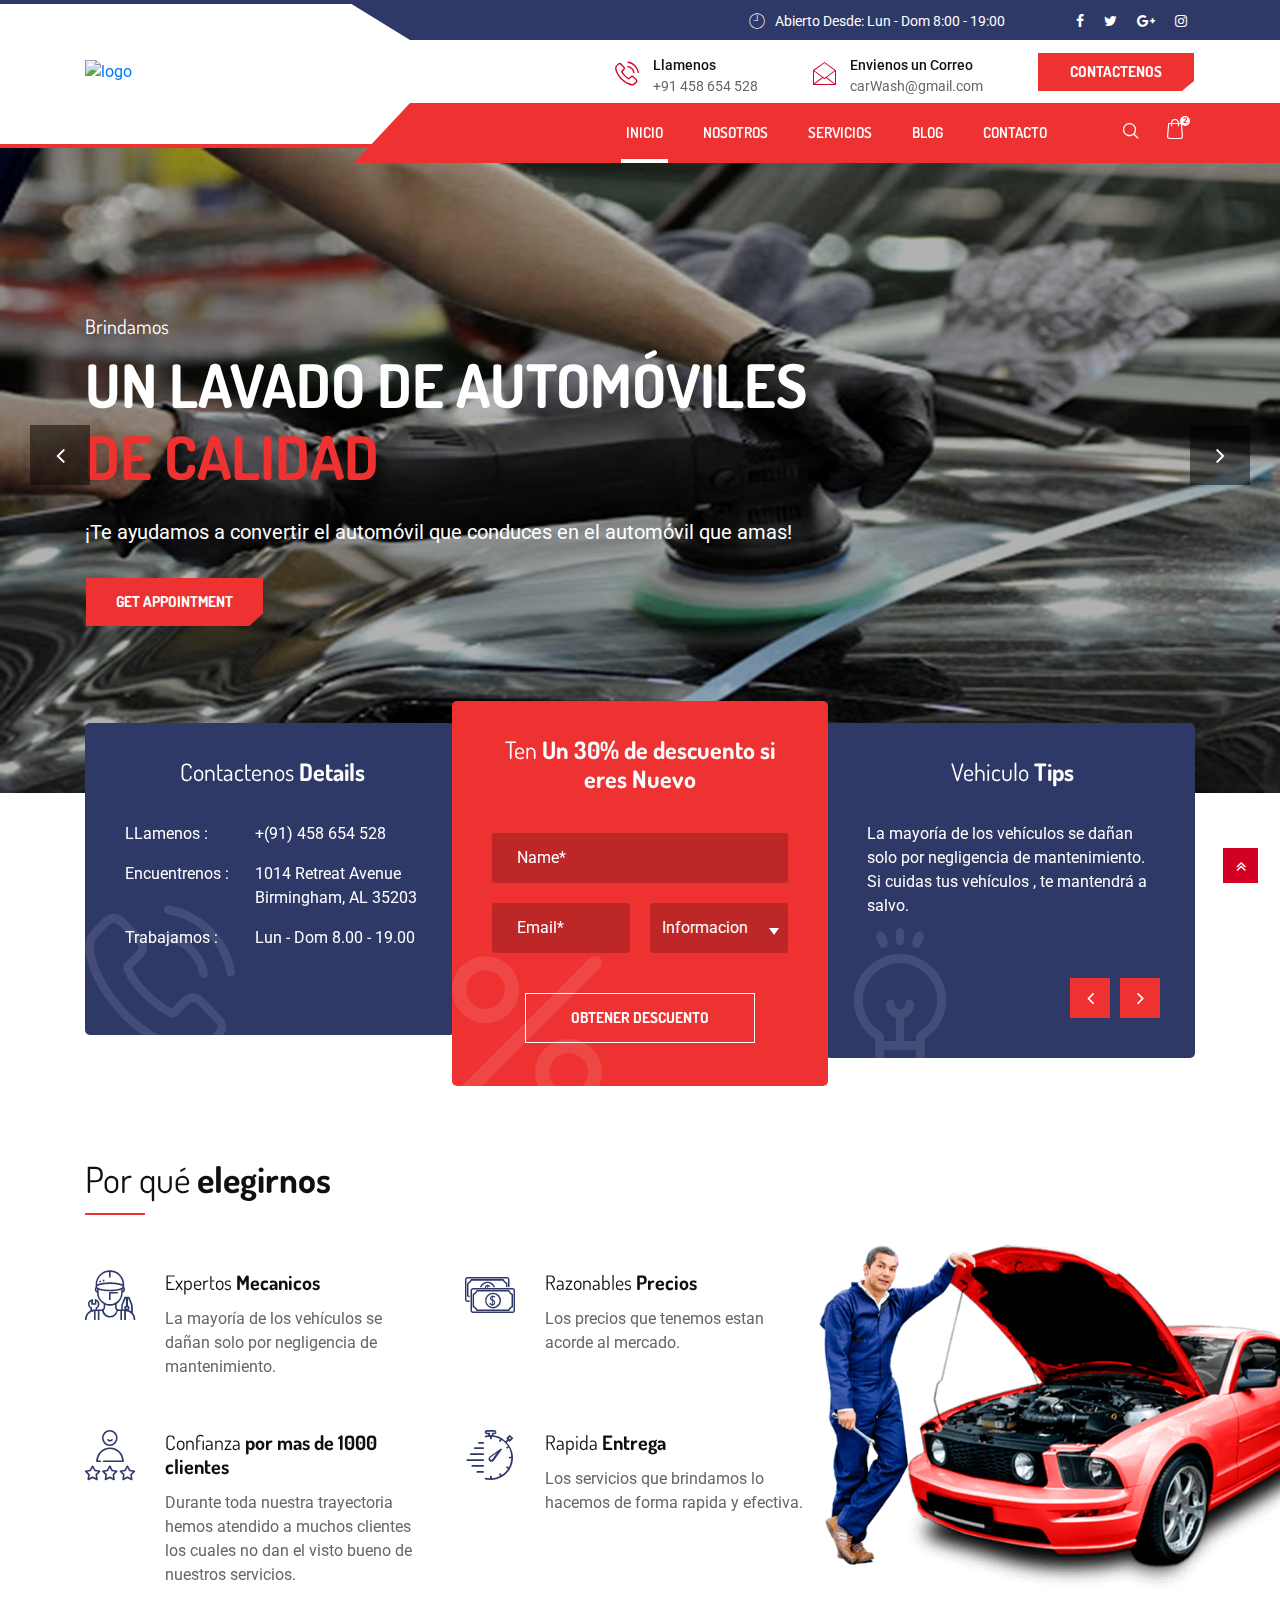
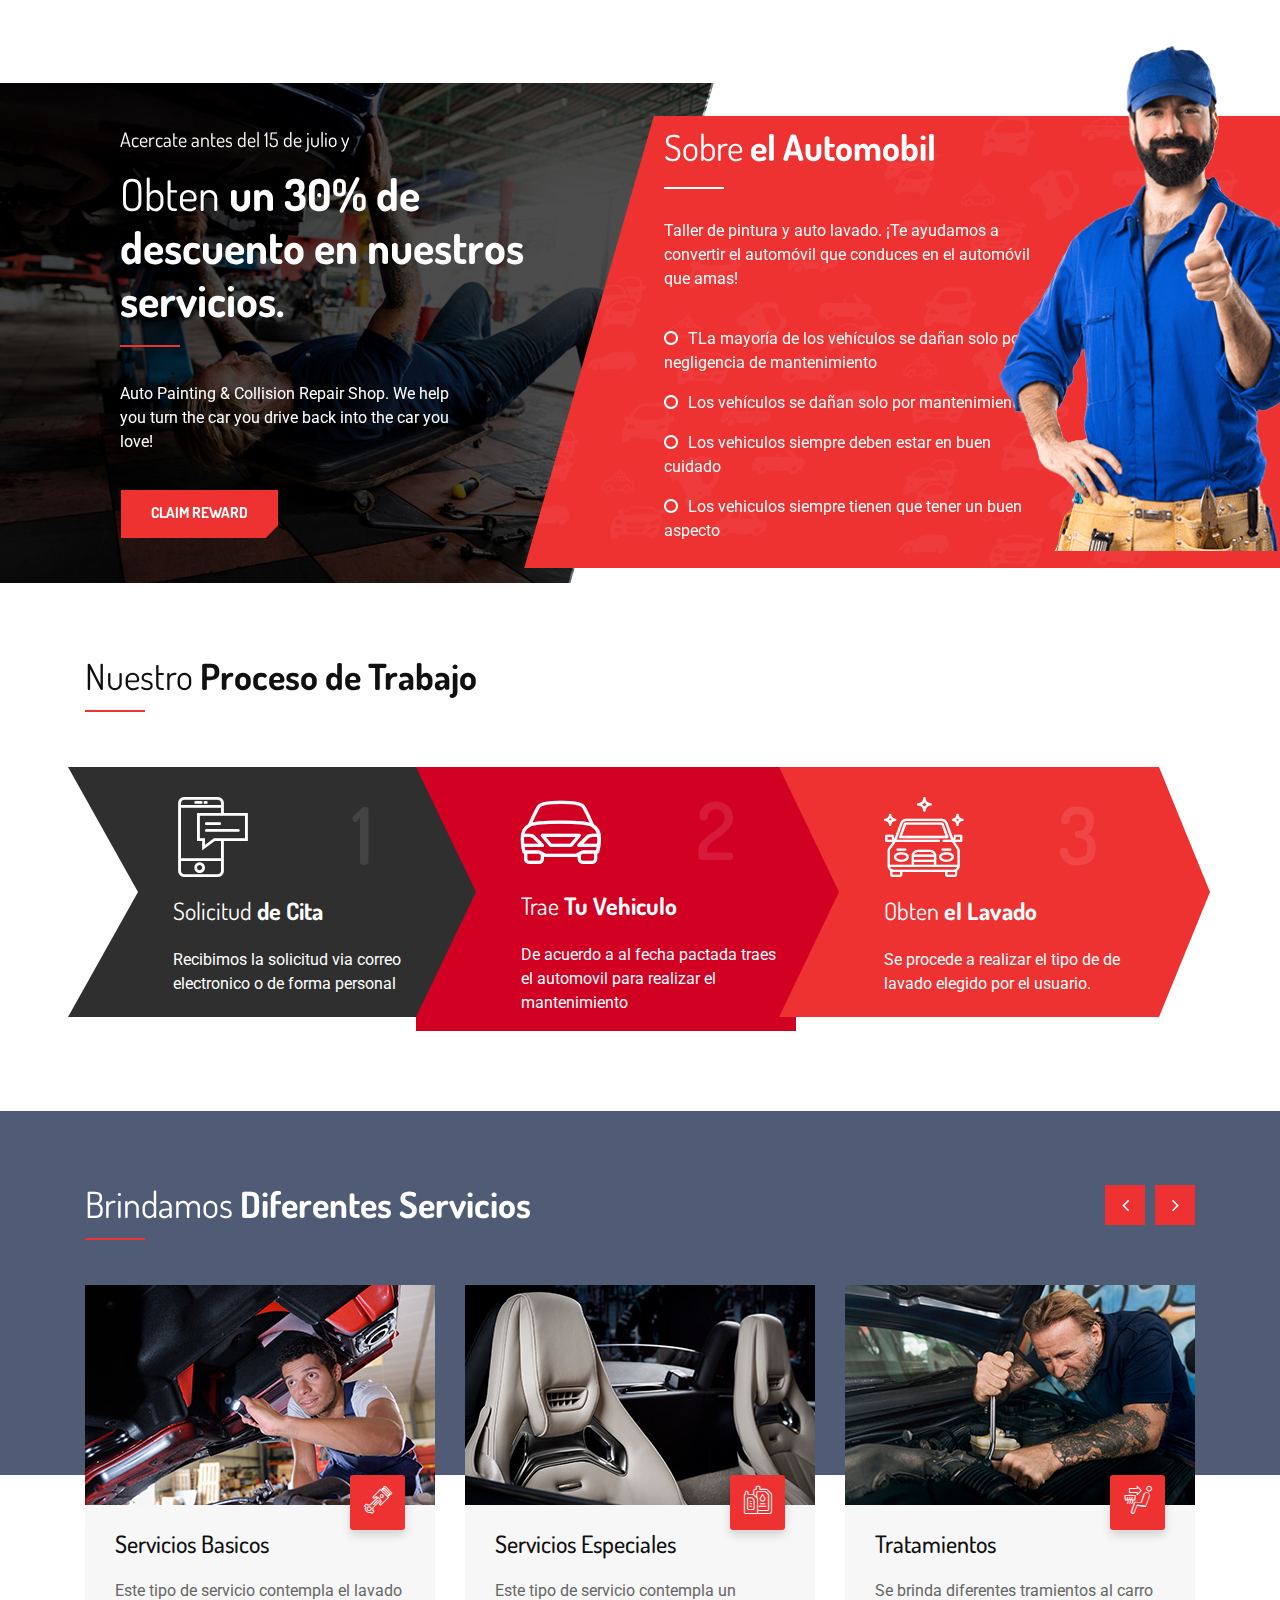
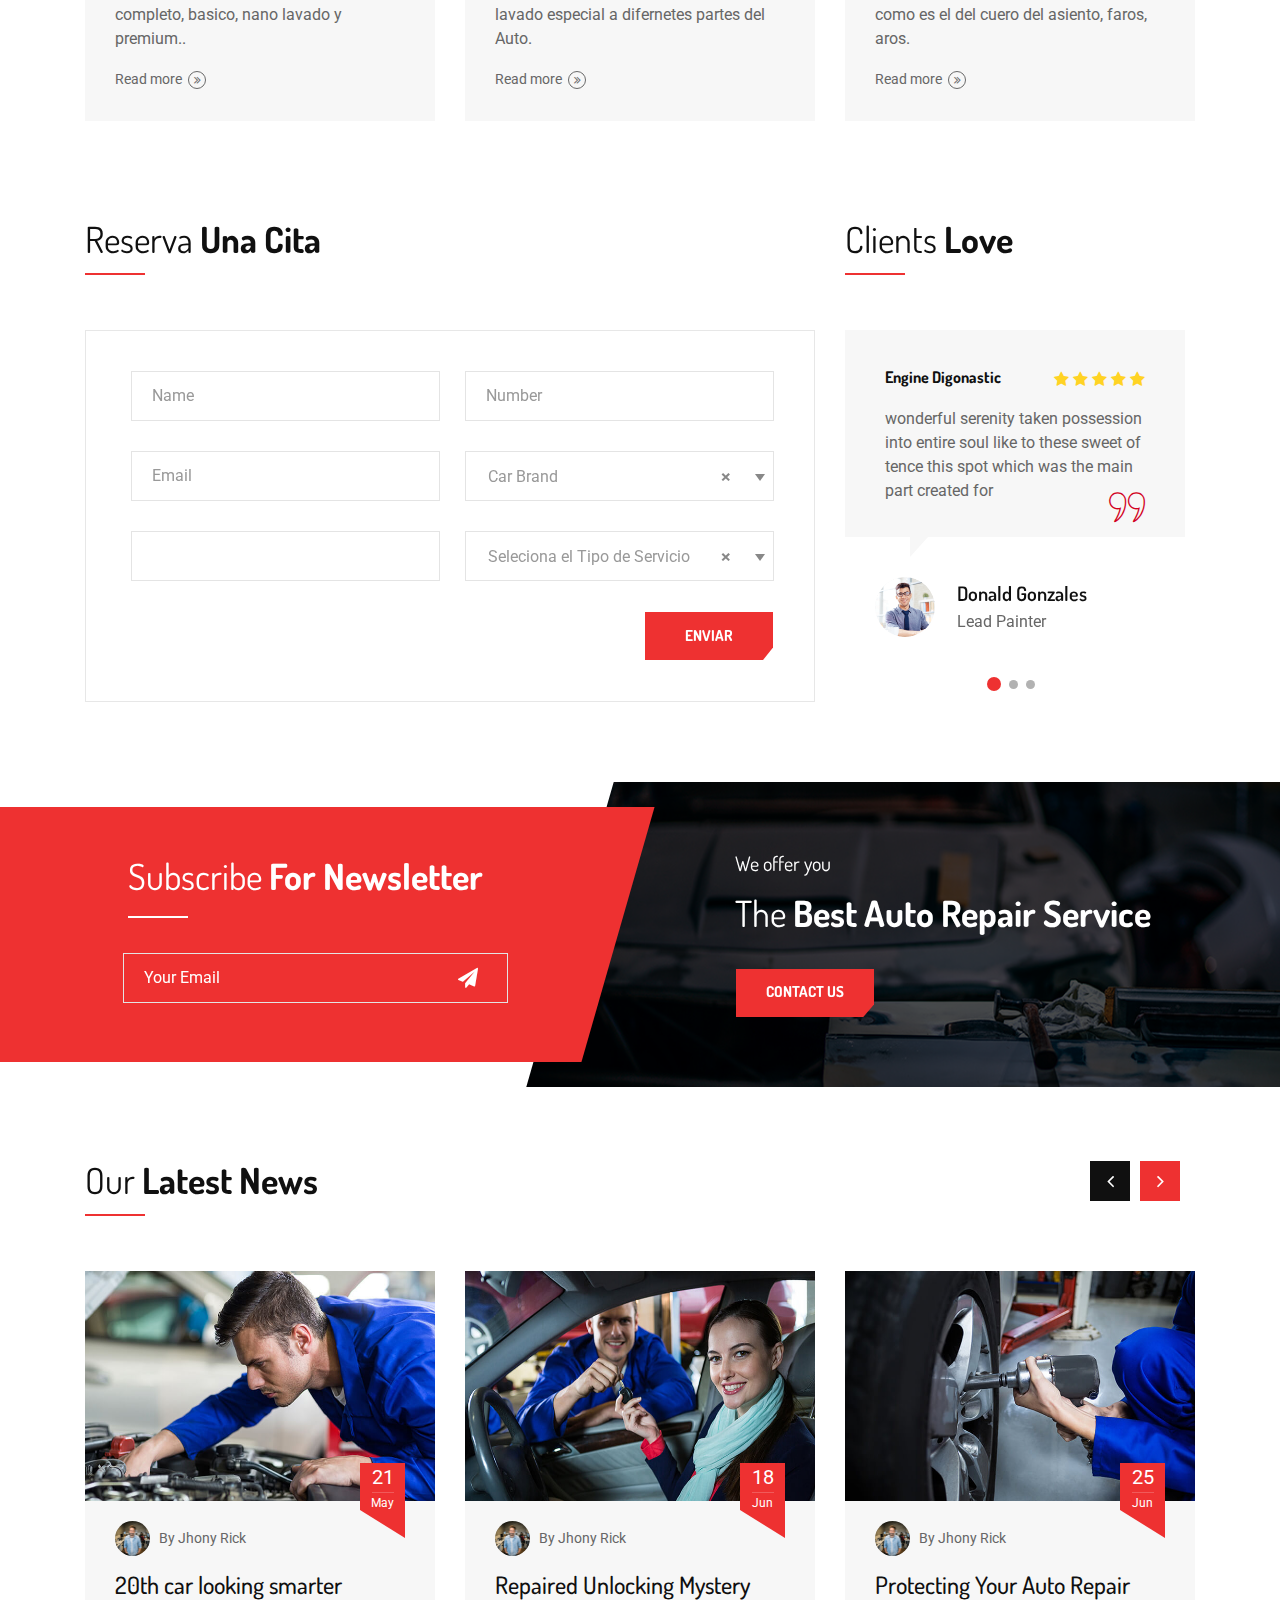
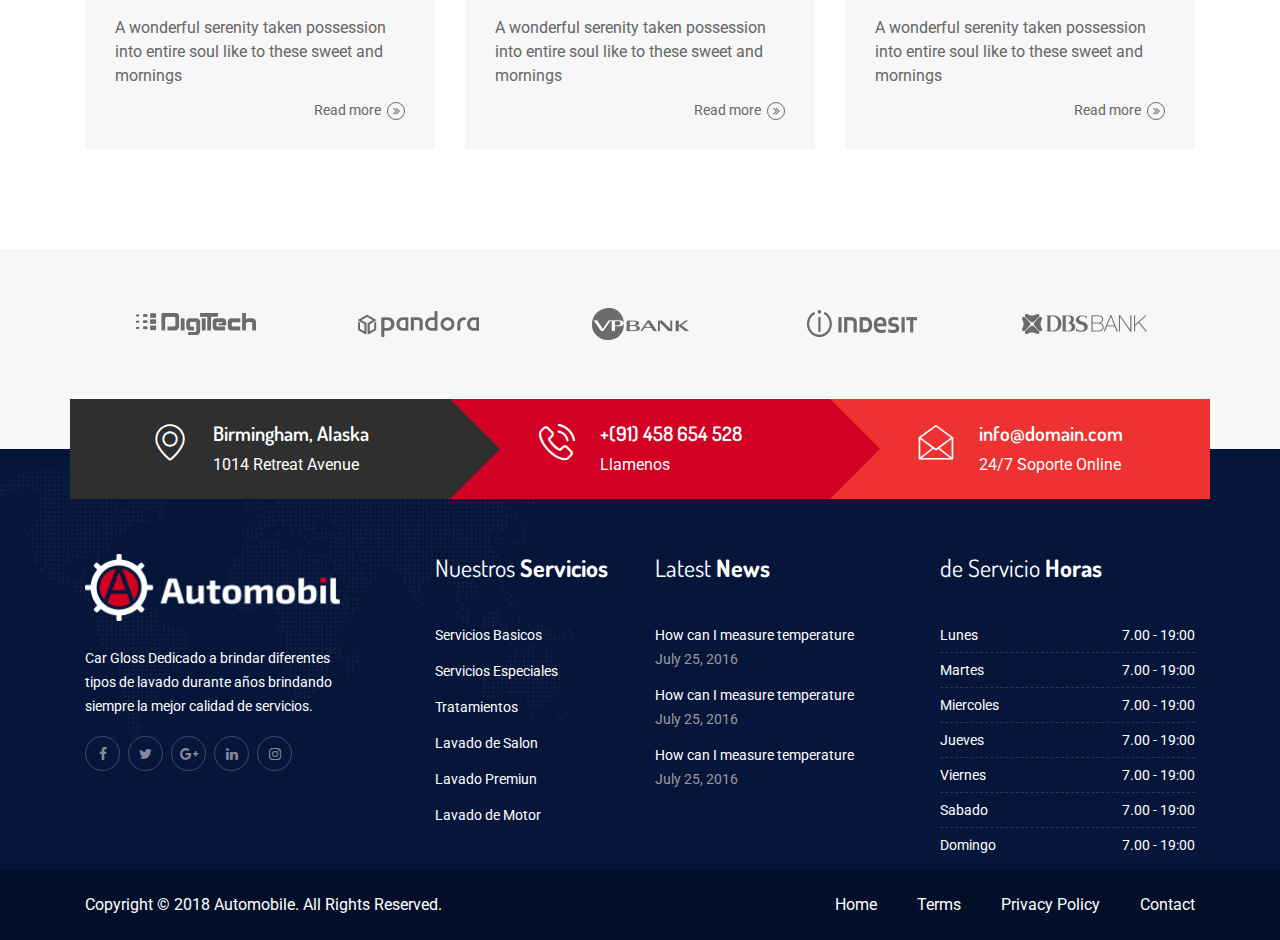
==== commit 4fb6e9d9: "Update index" ====
--- a/HTML/index.html
+++ b/HTML/index.html
@@ -368,7 +368,7 @@
          <div class="row">
             <div class="col-md-12">
                <h2 class="section-title">
-                  <span>Why</span> Choose Us
+                  <span>Por qué</span>  elegirnos
                </h2>
             </div><!-- Col end -->
          </div><!-- Row End -->
@@ -382,8 +382,8 @@
                               <i class="icon-mechanic"></i>
                            </span><!-- feature icon -->
                            <div class="feature-content">
-                              <h3><span>Expert</span> Mechanics</h3>
-                              <p>Most of the vehicles get damaged just because of maintenance neglect you take</p>
+                              <h3><span>Expertos </span> Mecanicos</h3>
+                              <p>La mayoría de los vehículos se dañan solo por negligencia de mantenimiento.</p>
                            </div><!-- feature content end -->
                         </div><!-- feature single end -->
                      </div><!-- feature wrapper end -->
@@ -395,8 +395,8 @@
                               <i class="icon-price"></i>
                            </span><!-- feature icon -->
                            <div class="feature-content">
-                              <h3><span>Reasonable</span> Price</h3>
-                              <p>Most of the vehicles get damaged just because of maintenance neglect you take</p>
+                              <h3><span>Razonables</span> Precios</h3>
+                              <p>Los precios que tenemos estan acorde al mercado.</p>
                            </div><!-- feature content end -->
                         </div><!-- feature single end -->
                      </div><!-- feature wrapper end -->
@@ -411,8 +411,8 @@
                               <i class="icon-client"></i>
                            </span><!-- feature icon -->
                            <div class="feature-content">
-                              <h3><span>Trusted</span> by 5000 Clients</h3>
-                              <p>Most of the vehicles get damaged just because of maintenance neglect you take</p>
+                              <h3><span>Confianza</span> por mas de 1000 clientes</h3>
+                              <p>Durante toda nuestra trayectoria hemos atendido a muchos clientes los cuales no dan el visto bueno de nuestros servicios.</p>
                            </div><!-- feature content end -->
                         </div><!-- feature single end -->
                      </div><!-- feature wrapper end -->
@@ -424,8 +424,8 @@
                               <i class="icon-fast"></i>
                            </span><!-- feature icon -->
                            <div class="feature-content">
-                              <h3><span>Fast</span> feature Delivery</h3>
-                              <p>Most of the vehicles get damaged just because of maintenance neglect you take</p>
+                              <h3><span>Rapida</span> Entrega</h3>
+                              <p>Los servicios que brindamos lo hacemos de forma rapida y efectiva.</p>
                            </div><!-- feature content end -->
                         </div><!-- feature single end -->
                      </div><!-- feature wrapper end -->
@@ -450,8 +450,8 @@
                        </div>
                      <div class="box-content-wrapper">
                         <h2 class="column-title">
-                           <small>Come before 21st Feb</small>
-                           <span>Get</span> Upto 30% Rewards
+                           <small>Acercate antes del 15 de julio y </small>
+                           <span>Obten</span> un 30% de descuento en nuestros servicios.
                         </h2>
                         <p>Auto Painting & Collision Repair Shop. We help you turn the car you drive back into the car you love!</p>
                         <a href="#" class="btn btn-primary">Claim Reward</a>
@@ -463,14 +463,14 @@
                <div class="box-skew-right bg-red">
                   <div class="box-content-wrapper">
                      <h2 class="column-title">
-                        <span>About</span> Automobil
+                        <span>Sobre</span> el Automobil
                      </h2>
-                     <p>Most of the vehicles get damaged just because of maintenance neglect you take. get damaged</p>
+                     <p>Taller de pintura y auto lavado. ¡Te ayudamos a convertir el automóvil que conduces en el automóvil que amas!</p>
                      <ul class="unstyled list-round">
-                        <li>The vehicles get damaged just because of mainte</li>
-                        <li>The Big Oxmox advised her not to do vehicles</li>
-                        <li>The Little Blind Text didn’t listen herself</li>
-                        <li>Alphabet Village and the subline of </li>
+                        <li>TLa mayoría de los vehículos se dañan solo por negligencia de mantenimiento</li>
+                        <li>Los vehículos se dañan solo por mantenimiento</li>
+                        <li>Los vehiculos siempre deben estar en buen cuidado</li>
+                        <li>Los vehiculos  siempre tienen que tener un buen aspecto </li>
                      </ul> <!-- List Round end -->
                   </div> <!-- Content wrapper end -->
                   <img src="images/about/about_img.png" alt="">
@@ -485,7 +485,7 @@
          <div class="row">
             <div class="col-md-12">
                <h2 class="section-title">
-                  <span>Our</span> Working Process
+                  <span>Nuestro</span> Proceso de Trabajo
                </h2>
             </div><!-- Col end -->
          </div><!-- Row End -->
@@ -497,8 +497,8 @@
                         <i class="icon-request_quote"></i>
                      </span>
                      <div class="working-content">
-                        <h3><span>Request</span> Quote</h3>
-                        <p>Most of the vehicles get damage just because of maintain</p>
+                        <h3><span>Solicitud</span> de Cita</h3>
+                        <p>Recibimos la solicitud via correo electronico o de forma personal</p>
                      </div> <!-- Working Content -->
                   </div> <!-- Working wrapper -->
                </div> <!-- Working single box -->
@@ -510,8 +510,8 @@
                         <i class="icon-car_1"></i>
                      </span>
                      <div class="working-content">
-                        <h3><span>Bring</span> Your Vehicle</h3>
-                        <p>Most of the vehicles get damage just because of maintain</p>
+                        <h3><span>Trae</span> Tu Vehiculo</h3>
+                        <p>De acuerdo a al fecha pactada traes el automovil para realizar el mantenimiento</p>
                      </div> <!-- Working Content -->
                   </div> <!-- Working wrapper -->
                </div> <!-- Working single box -->
@@ -523,8 +523,8 @@
                         <i class="icon-car_2"></i>
                      </span>
                      <div class="working-content">
-                        <h3><span>Get</span> It Repaired</h3>
-                        <p>Most of the vehicles get damage just because of maintain</p>
+                        <h3><span>Obten</span> el Lavado</h3>
+                        <p>Se procede a realizar el tipo de de lavado elegido por el usuario.</p>
                      </div> <!-- Working Content -->
                   </div> <!-- Working wrapper -->
                </div> <!-- Working single box -->
@@ -538,7 +538,7 @@
          <div class="row">
             <div class="col-md-12">
                <h2 class="section-title text-white">
-                  <span>Services</span> We Provide
+                  <span>Brindamos</span> Diferentes Servicios
                </h2>
             </div> <!-- Col End -->
          </div> <!-- Row End -->
@@ -558,8 +558,8 @@
                         <div class="service-icon">
                            <i class="icon-engine"></i>
                         </div> <!-- Service icon end -->
-                        <h3><a href="#">Engine Diagnostics</a></h3>
-                        <p>Most of the vehicles get damaged just because of maintenance neglect. If you take care of your.</p>
+                        <h3><a href="#">Servicios Basicos</a></h3>
+                        <p>Este tipo de servicio contempla el lavado completo, basico, nano lavado y premium..</p>
                         <a href="#" class="readmore">Read more<i class="fa fa-angle-double-right"></i></a>
                      </div> <!-- Service content end -->
                   </div> <!-- Service wrapper end -->
@@ -573,8 +573,8 @@
                         <div class="service-icon">
                            <i class="icon-oil"></i>
                         </div> <!-- Service icon end -->
-                        <h3><a href="#">Lube, Oil and Filters</a></h3>
-                        <p>Most of the vehicles get damaged just because of maintenance neglect. If you take care of your.</p>
+                        <h3><a href="#">Servicios Especiales </a></h3>
+                        <p>Este tipo de servicio contempla un lavado especial  a difernetes partes del Auto.</p>
                         <a href="#" class="readmore">Read more<i class="fa fa-angle-double-right"></i></a>
                      </div> <!-- Service content end -->
                   </div> <!-- Service wrapper end -->
@@ -588,8 +588,8 @@
                         <div class="service-icon">
                            <i class="icon-air_conditioning"></i>
                         </div> <!-- Service icon end -->
-                        <h3><a href="#">Air Conditioning Evac</a></h3>
-                        <p>Most of the vehicles get damaged just because of maintenance neglect. If you take care of your.</p>
+                        <h3><a href="#">Tratamientos</a></h3>
+                        <p>Se brinda diferentes tramientos al carro como es el del cuero del asiento, faros, aros.</p>
                         <a href="#" class="readmore">Read more<i class="fa fa-angle-double-right"></i></a>
                      </div> <!-- Service content end -->
                   </div> <!-- Service wrapper end -->
@@ -603,8 +603,8 @@
                         <div class="service-icon">
                            <i class="fa fa-home"></i>
                         </div> <!-- Service icon end -->
-                        <h3><a href="#">Engine Diagnostics</a></h3>
-                        <p>Most of the vehicles get damaged just because of maintenance neglect. If you take care of your.</p>
+                        <h3><a href="#">Servicios Basicos</a></h3>
+                        <p>Este tipo de servicio contempla el lavado completo, basico, nano lavado y premium...</p>
                         <a href="#" class="readmore">Read more<i class="fa fa-angle-double-right"></i></a>
                      </div> <!-- Service content end -->
                   </div> <!-- Service wrapper end -->
@@ -618,8 +618,8 @@
                         <div class="service-icon">
                            <i class="fa fa-home"></i>
                         </div> <!-- Service icon end -->
-                        <h3><a href="#">Lube, Oil and Filters</a></h3>
-                        <p>Most of the vehicles get damaged just because of maintenance neglect. If you take care of your.</p>
+                        <h3><a href="#">Servicios Especiales</a></h3>
+                        <p>Este tipo de servicio contempla un lavado especial  a difernetes partes del Auto.</p>
                         <a href="#" class="readmore">Read more<i class="fa fa-angle-double-right"></i></a>
                      </div> <!-- Service content end -->
                   </div> <!-- Service wrapper end -->
@@ -633,8 +633,8 @@
                         <div class="service-icon">
                            <i class="fa fa-home"></i>
                         </div> <!-- Service icon end -->
-                        <h3><a href="#">Air Conditioning Evac</a></h3>
-                        <p>Most of the vehicles get damaged just because of maintenance neglect. If you take care of your.</p>
+                        <h3><a href="#">Tratamientos</a></h3>
+                        <p>Se brinda diferentes tramientos al carro como es el del cuero del asiento, faros, aros.</p>
                         <a href="#" class="readmore">Read more<i class="fa fa-angle-double-right"></i></a>
                      </div> <!-- Service content end -->
                   </div> <!-- Service wrapper end -->
@@ -651,7 +651,7 @@
                <div class="row">
                   <div class="col-md-12">
                      <h2 class="section-title">
-                        <span>Book</span> An Appointment
+                        <span>Reserva</span> Una Cita
                      </h2>
                   </div> <!-- Col End -->
                </div> <!-- Row end -->
@@ -686,10 +686,10 @@
                               </div>
                               <div class="col-md-6">
                                     <select name="service" class="field">
-                                       <option value="title">Select Service</option>
-                                       <option value="Engine">Engine Diagnostics</option>
-                                       <option value="Lube">Lube, Oil and Filters</option>
-                                       <option value="Air">Air Conditioning Evac</option>
+                                       <option value="title">Seleciona el Tipo de Servicio</option>
+                                       <option value="Engine">Servicios Basicos</option>
+                                       <option value="Lube">Servicios Especiales</option>
+                                       <option value="Air">Tratamientos</option>
                                     </select>
                               </div>
                            </div>
@@ -706,7 +706,7 @@
 
                       
             
-                           <button class="btn btn-primary" type="submit" data-sending="Sending...">Estimate Rate</button>
+                           <button class="btn btn-primary" type="submit" data-sending="Sending...">Enviar</button>
                         </section> <!-- Ection end -->
                      </form><!-- END copy section:Service Contact Form -->
                   </div><!-- Contact form end -->
@@ -998,14 +998,14 @@
                   <i class="icon icon-phone3"></i>
                   <div class="footer-box-content">
                      <h3>+(91) 458 654 528</h3>
-                     <p>Give us a call</p>
+                     <p>Llamenos </p>
                   </div>
                </div><!-- Box 2 end-->
                <div class="col-md-4 footer-box">
                   <i class="icon icon-envelope"></i>
                   <div class="footer-box-content">
                      <h3>info@domain.com</h3>
-                     <p>24/7 online support</p>
+                     <p>24/7 Soporte Online</p>
                   </div>
                </div><!-- Box 3 end-->
             </div><!-- Content row end-->
@@ -1020,7 +1020,7 @@
                         <img class="img-fluid" src="images/logo/footer_logo.png" alt="">
                      </a>
                   </div>
-                  <p>A wonderful serenity taken possession into entire soul like to these sweet of tence this spot which was the main part created the bliss often souls like mine.</p>
+                  <p>Car Gloss Dedicado   a brindar diferentes tipos de lavado durante años brindando siempre la mejor calidad de servicios.</p>
                   <div class="footer-social">
                      <ul class="unstyled">
                         <li><a href="#"><i class="fa fa-facebook"></i></a></li>
@@ -1033,14 +1033,14 @@
                </div> <!-- Col End -->
                <!-- About us end-->
                <div class="col-lg-3 col-md-6 footer-widget widget-service">
-                  <h3 class="widget-title"><span>Our</span> Services</h3>
+                  <h3 class="widget-title"><span>Nuestros</span> Servicios</h3>
                   <ul class="unstyled">
-                     <li><a href="#">Engine Diagnostics</a></li>
-                     <li><a href="#">Lube, Oil and Filters</a></li>
-                     <li><a href="#">Computer Diagnostics</a></li>
-                     <li><a href="#">Anti-Lock Brake</a></li>
-                     <li><a href="#">Air Conditioning Evac</a></li>
-                     <li><a href="#">Performance Upgrades</a></li>
+                     <li><a href="#">Servicios Basicos</a></li>
+                     <li><a href="#">Servicios Especiales</a></li>
+                     <li><a href="#">Tratamientos</a></li>
+                     <li><a href="#">Lavado de Salon</a></li>
+                     <li><a href="#">Lavado Premiun</a></li>
+                     <li><a href="#">Lavado de Motor</a></li>
                   </ul> <!-- Ul end -->
                </div> <!-- Col End -->
                <div class="col-lg-3 col-md-6 footer-widget news-widget">
@@ -1061,31 +1061,34 @@
                   </ul> <!-- Ul -->
                </div> <!-- Col End -->
                <div class="col-lg-3 col-md-6 footer-widget">
-                  <h3 class="widget-title"><span>Service</span> Hours</h3>
+                  <h3 class="widget-title"><span>de Servicio</span> Horas</h3>
                   <ul class="unstyled service-time">
                      <li>
-                        <span>Monday</span>
-                        <span>7.00 - 16.30</span>
+                        <span>Lunes</span>
+                        <span>7.00 - 19:00</span>
                      </li>
                      <li>
-                        <span>Tuesday</span>
-                        <span>7.00 - 16.00</span>
+                        <span>Martes</span>
+                        <span>7.00 - 19:00</span>
                      </li>
                      <li>
-                        <span>Wednesday</span>
-                        <span>7.00 - 16.20</span>
+                        <span>Miercoles</span>
+                        <span>7.00 - 19:00</span>
                      </li>
                      <li>
-                        <span>Thursday</span>
-                        <span>7.00 - 16.00</span>
+                        <span>Jueves</span>
+                        <span>7.00 - 19:00</span>
                      </li>
                      <li>
-                        <span>Friday</span>
-                        <span>7.00 - 16.20</span>
+                        <span>Viernes</span>
+                        <span>7.00 - 19:00</span>
                      </li>
                      <li>
-                        <span>Saturday</span>
-                        <span>7.00 - 16.10</span>
+                        <span>Sabado</span>
+                        <span>7.00 - 19:00</span>
+                         <li>
+                        <span>Domingo</span>
+                        <span>7.00 - 19:00</span>
                      </li>
                   </ul> <!-- Service Time -->
                </div> <!-- Col End -->
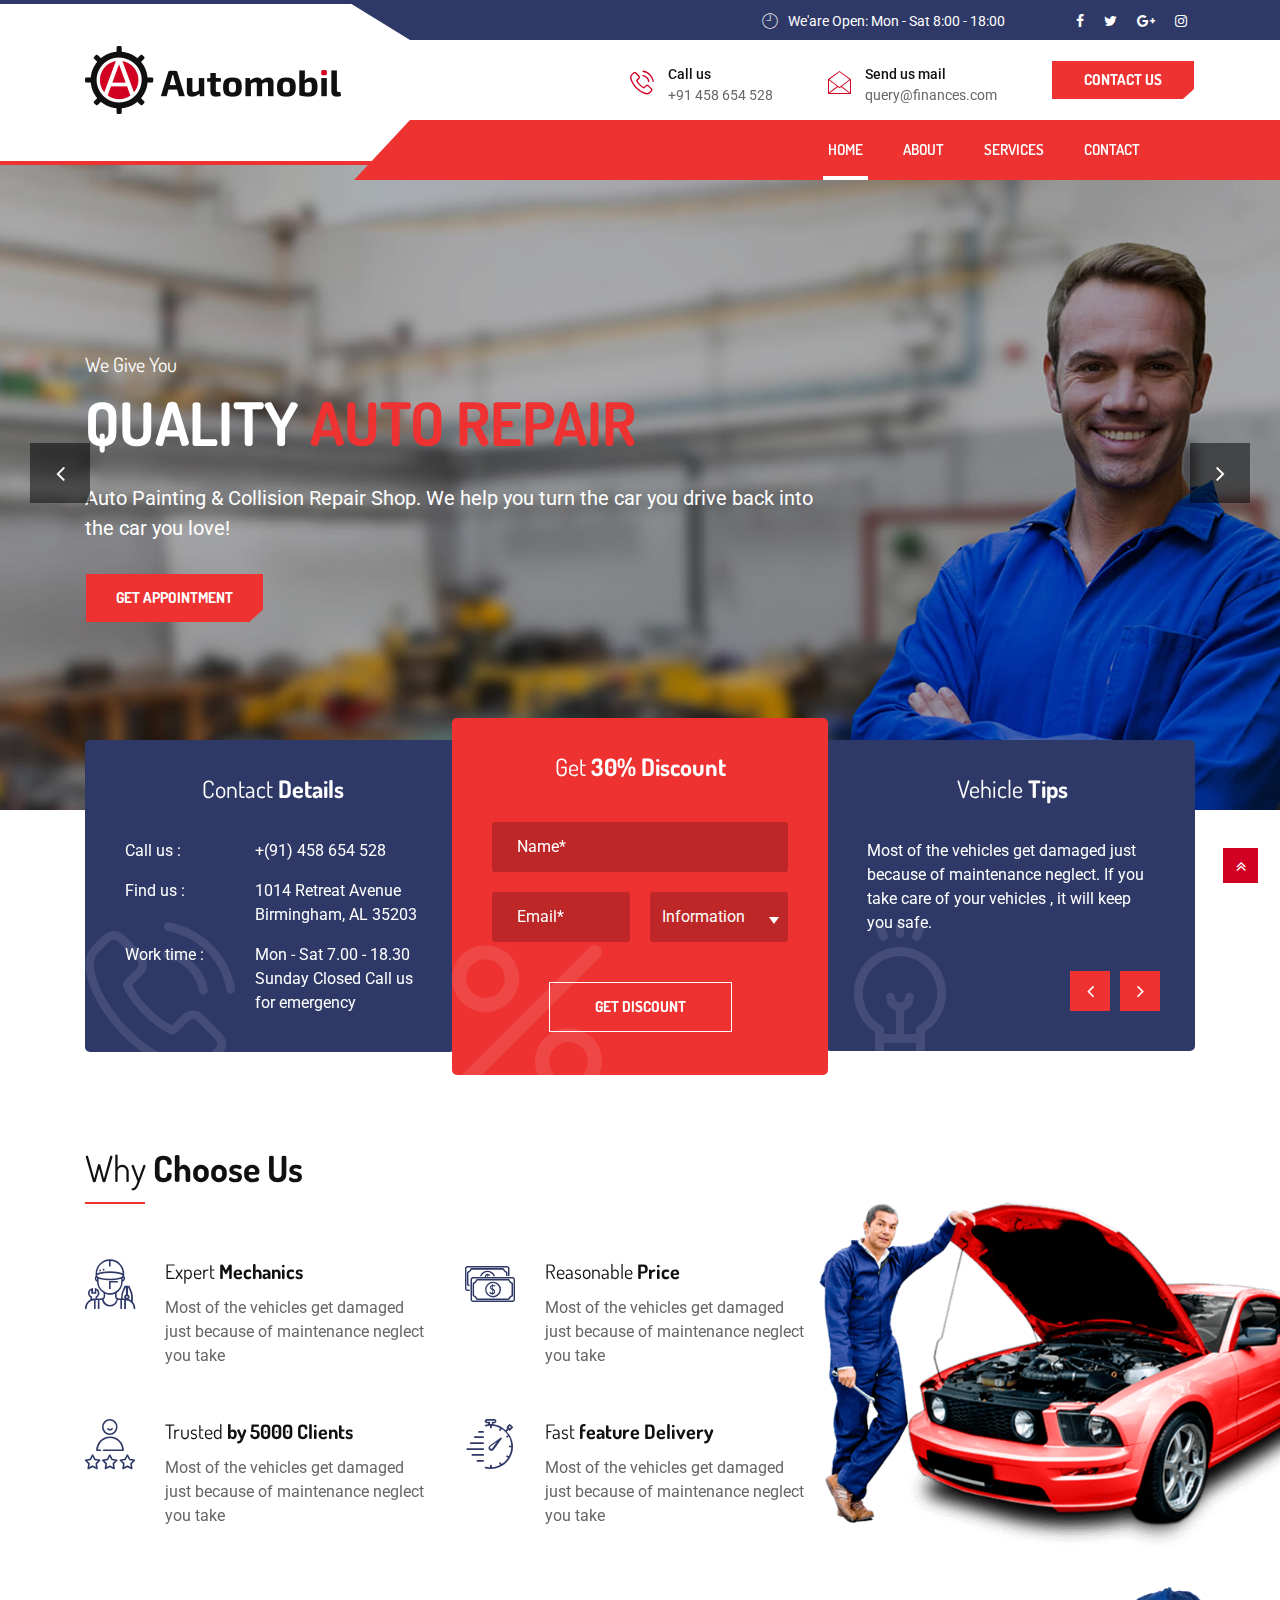
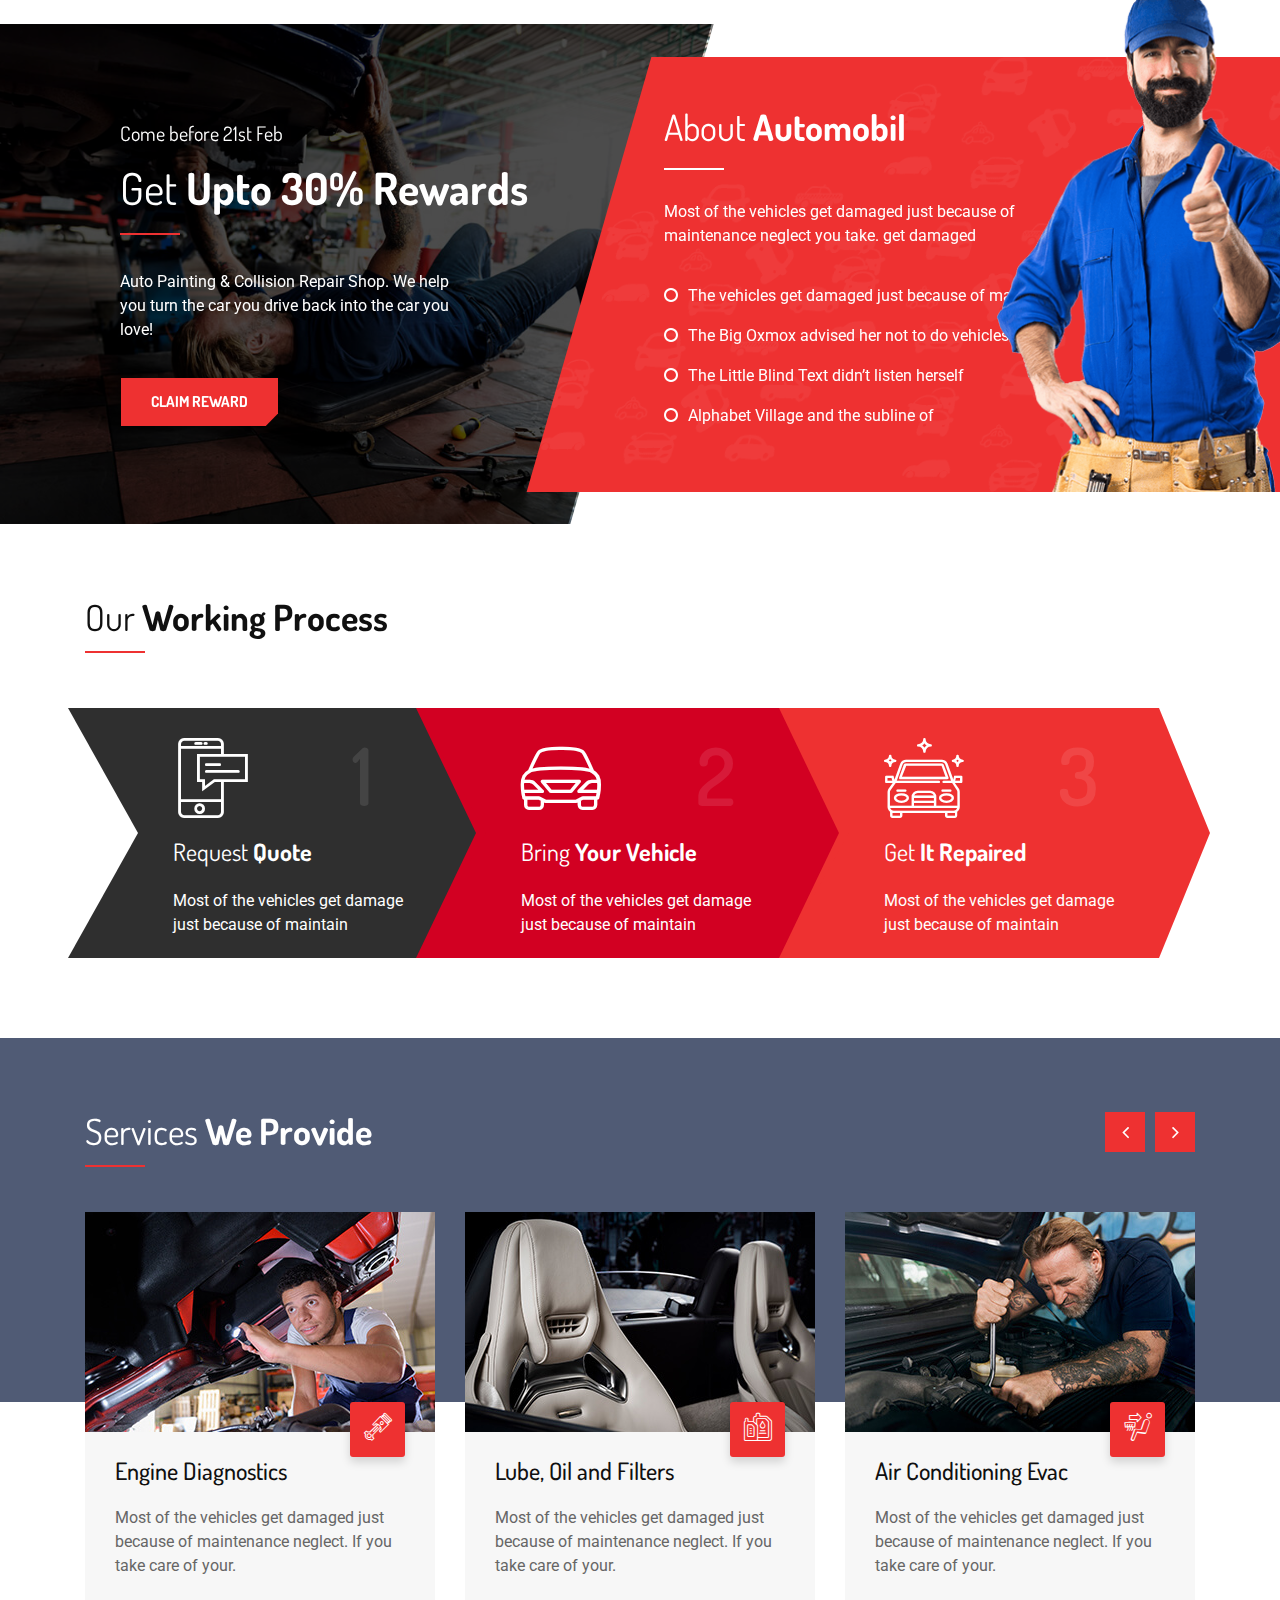
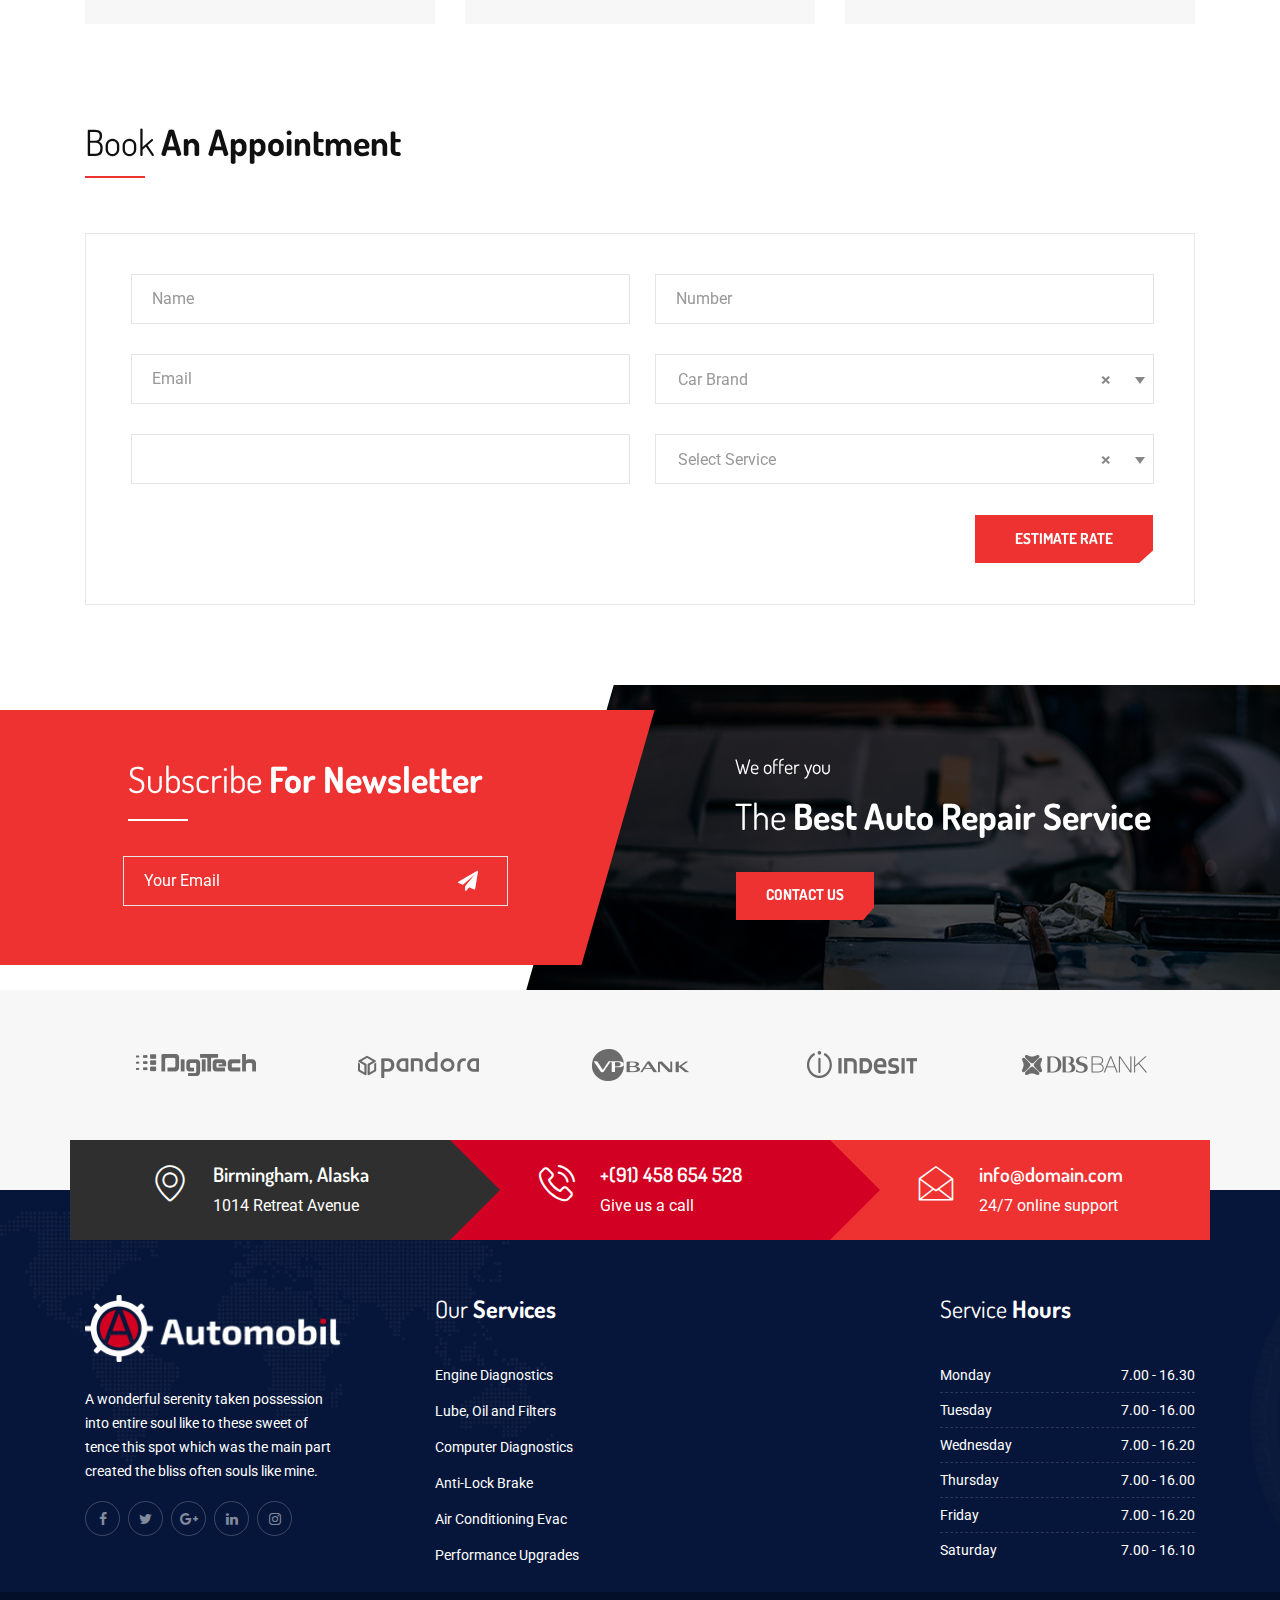
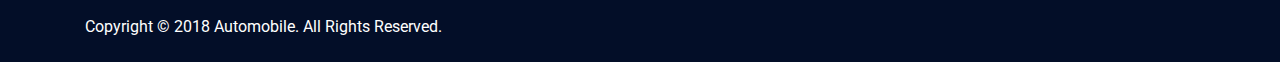
==== commit 68e84243: "hide seccion client loves" ====
--- a/HTML/index.html
+++ b/HTML/index.html
@@ -3,7 +3,7 @@
 
 <head>
    <!-- Basic Page Needs =====================================-->
-   <meta charset="utf-8">
+   <meta charset="utf-8" >
 
    <!-- Mobile Specific Metas ================================-->
    <meta http-equiv="X-UA-Compatible" content="IE=edge">
@@ -13,43 +13,43 @@
    <title>Automobil - Auto Mechanic & Auto Repair HTML Template</title>
 
    <!-- CSS
-   ==================================================== -->
-
-   <!-- Font Awesome -->
-   <link rel="stylesheet" href="css/font-awesome.min.css">
-
-   <!-- Font Awesome -->
-   <link rel="stylesheet" href="css/animate.css">
-
-   <!-- IcoFonts -->
-   <link rel="stylesheet" href="css/icofonts.css">
-   <link rel="stylesheet" href="css/automobil_icon.css">
-
-   <!-- Bootstrap -->
-   <link rel="stylesheet" href="css/bootstrap.min.css">
-
-   <!-- Owl Carousel -->
-   <link rel="stylesheet" href="css/owlcarousel.min.css">
-
-   <!-- Contactme -->
-   <link rel="stylesheet" href="css/contactme/bootstrap-datepicker.standalone.min.css">
-   <link rel="stylesheet" href="css/contactme/contactme-1.6.css">
-   <link rel="stylesheet" href="css/contactme/jquery.timepicker.css">
-   <link rel="stylesheet" href="css/contactme/select2.min.css">
-
-   <!-- Style -->
-   <link rel="stylesheet" href="css/style.css">
-
-   <!-- Responsive -->
-   <link rel="stylesheet" href="css/responsive.css">
-
-
-   <!-- HTML5 shim and Respond.js IE8 support of HTML5 elements and media queries -->
-   <!-- WARNING: Respond.js doesn't work if you view the page via file:// -->
+      ==================================================== -->
+
+      <!-- Font Awesome -->
+      <link rel="stylesheet" href="css/font-awesome.min.css">
+
+      <!-- Font Awesome -->
+      <link rel="stylesheet" href="css/animate.css">
+
+      <!-- IcoFonts -->
+      <link rel="stylesheet" href="css/icofonts.css">
+      <link rel="stylesheet" href="css/automobil_icon.css">
+
+      <!-- Bootstrap -->
+      <link rel="stylesheet" href="css/bootstrap.min.css">
+
+      <!-- Owl Carousel -->
+      <link rel="stylesheet" href="css/owlcarousel.min.css">
+
+      <!-- Contactme -->
+      <link rel="stylesheet" href="css/contactme/bootstrap-datepicker.standalone.min.css">
+      <link rel="stylesheet" href="css/contactme/contactme-1.6.css">
+      <link rel="stylesheet" href="css/contactme/jquery.timepicker.css">
+      <link rel="stylesheet" href="css/contactme/select2.min.css">
+
+      <!-- Style -->
+      <link rel="stylesheet" href="css/style.css">
+
+      <!-- Responsive -->
+      <link rel="stylesheet" href="css/responsive.css">
+
+
+      <!-- HTML5 shim and Respond.js IE8 support of HTML5 elements and media queries -->
+      <!-- WARNING: Respond.js doesn't work if you view the page via file:// -->
    <!--[if lt IE 9]>
       <script src="https://oss.maxcdn.com/html5shiv/3.7.2/html5shiv.min.js"></script>
       <script src="https://oss.maxcdn.com/respond/1.4.2/respond.min.js"></script>
-      <![endif]-->
+   <![endif]-->
 
 
 </head>
@@ -65,7 +65,7 @@
                <div class="col-lg-6 col-md-4"></div>
                <div class="col-lg-4 col-md-5">
                   <div class="top-bar-event ts-top">
-                     <i class="icon icon-clock"></i><span>Abierto Desde: Lun - Dom 8:00 - 19:00</span>
+                     <i class="icon icon-clock"></i><span>We'are Open: Mon - Sat 8:00 - 18:00</span>
                   </div> <!-- Top Bar Text End -->
                </div> <!-- Col End -->
                <div class="col-lg-2 col-md-3 text-right">
@@ -91,7 +91,7 @@
             <div class="row align-items-center">
                <div class="col-md-4 col-sm-4">
                   <a class="ts-logo" href="index.html" class="ts-logo">
-                     <img src="images/logo/original.jpg" alt="logo">
+                     <img src="images/logo/logo.png" alt="logo">
                   </a>
                </div> <!-- Col End -->
                <div class="col-md-8 col-sm-8 float-right">
@@ -99,71 +99,71 @@
                      <li>
                         <span><i class="icon icon-phone3"></i></span>
                         <div class="info-wrapper">
-                           <p class="info-title">Llamenos </p>
+                           <p class="info-title">Call us</p>
                            <p class="info-subtitle">+91 458 654 528</p>
                         </div>
                      </li> <!-- li End -->
                      <li>
                         <span><i class="icon icon-envelope"></i></span>
                         <div class="info-wrapper">
-                           <p class="info-title">Envienos un Correo</p>
-                           <p class="info-subtitle">carWash@gmail.com</p>
+                           <p class="info-title">Send us mail</p>
+                           <p class="info-subtitle">query@finances.com</p>
                         </div>
                      </li> <!-- Li End -->
                      <li>
-                        <a href="#" class="btn btn-primary">Contactenos</a>
+                        <a href="contact.html" class="btn btn-primary">contact us</a>
                      </li> <!-- Li End -->
                   </ul> <!-- Contact info End -->
                </div> <!-- Col End -->
             </div> <!-- Row End -->
          </div> <!-- Container End -->
       </div> <!-- Logo End -->
-	  
+
       <div class="header-angle">
          <div class="container">
             <nav class="navbar navbar-expand-lg navbar-light">
                <button class="navbar-toggler" type="button" data-toggle="collapse" data-target="#navbarSupportedContent" aria-controls="navbarSupportedContent"
-                  aria-expanded="false" aria-label="Toggle navigation">
-                  <span class="navbar-toggler-icon"></span>
-               </button><!-- End of Navbar toggler -->
-               <div class="collapse navbar-collapse justify-content-end ts-navbar" id="navbarSupportedContent">
-                  <ul class="navbar-nav">
-                     <li class="nav-item dropdown active">
-                        <a class="nav-link active" href="#" data-toggle="dropdown">
-                        Inicio
-                        <span class="ts-indicator"><i class="fa fa-angle-down"></i></span>
+               aria-expanded="false" aria-label="Toggle navigation">
+               <span class="navbar-toggler-icon"></span>
+            </button><!-- End of Navbar toggler -->
+            <div class="collapse navbar-collapse justify-content-end ts-navbar" id="navbarSupportedContent">
+               <ul class="navbar-nav">
+                  <li class="nav-item dropdown active">
+                     <a class="nav-link active" href="#" data-toggle="dropdown">
+                        Home
+                        <!--<span class="ts-indicator"><i class="fa fa-angle-down"></i></span>-->
                      </a>
-                        <ul class="dropdown-menu ts-dropdown-menu">
+                        <!--<ul class="dropdown-menu ts-dropdown-menu">
                            <li><a class="active" href="index.html">Home One</a></li>
                            <li><a href="index-2.html">Home Two</a></li>
                            <li><a href="index-3.html">Home Three</a></li>
                            <li><a href="index-4.html">Home Four</a></li>
-                        </ul><!-- End of Dropdown menu -->
+                        </ul>--><!-- End of Dropdown menu -->
                      </li><!-- End Dropdown -->
                      <li class="nav-item dropdown">
                         <a class="nav-link" href="#" data-toggle="dropdown">
-                        Nosotros
-                        <span class="ts-indicator"><i class="fa fa-angle-down"></i></span>
-                     </a>
+                           About
+                           <span class="ts-indicator"><i class="fa fa-angle-down"></i></span>
+                        </a>
                         <ul class="dropdown-menu ts-dropdown-menu">
-                           <li><a href="about-us.html">Sobre Nosotros</a></li>
-                           <li><a href="team.html">Nuestro Equipo</a></li>
-                           <li><a href="gallery.html">Galeria</a></li>
-                           <li><a href="faq.html">Faq</a></li>
-                           <li><a href="testimonial.html">Testimonial</a></li>
-                           <li><a href="pricing-table.html">Pricing Table</a></li>
-                        </ul><!-- End of Dropdown menu -->
-                     </li><!-- End Dropdown -->
-                     <li class="nav-item dropdown">
-                        <a class="nav-link" href="#" data-toggle="dropdown">
-                        Servicios
-                        <span class="ts-indicator"><i class="fa fa-angle-down"></i></span>
-                     </a>
-                        <ul class="dropdown-menu ts-dropdown-menu">
-                           <li><a href="service.html">Todo los Servicios</a></li>
-                           <li><a href="service-details.html">Service Single</a></li>
-                        </ul><!-- End of Dropdown menu -->
-                     </li><!-- End Dropdown -->
+                           <li><a href="about-us.html">About Us</a></li>
+                           <!--<li><a href="team.html">Our Team</a></li>
+                              <li><a href="gallery.html">Gallery</a></li>-->
+                              <li><a href="faq.html">Faq</a></li>
+                              <!--<li><a href="testimonial.html">Testimonial</a></li>-->
+                              <!--li><a href="pricing-table.html">Pricing Table</a></li-->
+                           </ul><!-- End of Dropdown menu -->
+                        </li><!-- End Dropdown -->
+                        <li class="nav-item dropdown">
+                           <a class="nav-link" href="#" data-toggle="dropdown">
+                              Services
+                              <span class="ts-indicator"><i class="fa fa-angle-down"></i></span>
+                           </a>
+                           <ul class="dropdown-menu ts-dropdown-menu">
+                              <li><a href="service.html">Service All</a></li>
+                              <!--<li><a href="service-details.html">Service Single</a></li>-->
+                           </ul><!-- End of Dropdown menu -->
+                        </li><!-- End Dropdown -->
 
                      <!-- <li class="nav-item dropdown">
                         <a class="nav-link" href="#" data-toggle="dropdown">
@@ -171,7 +171,7 @@
                         <span class="ts-indicator"><i class="fa fa-angle-down"></i></span>
                         </a>
                      </li> -->
-                     <li class="nav-item dropdown">
+                     <!--<li class="nav-item dropdown">
                         <a class="nav-link" href="#" data-toggle="dropdown">
                         Blog
                         <span class="ts-indicator"><i class="fa fa-angle-down"></i></span>
@@ -180,19 +180,19 @@
                            <li><a href="news-left-sidebar.html">News Left Sidebar</a></li>
                            <li><a href="news-right-sidebar.html">News Right Sidebar</a></li>
                            <li><a href="news-single.html">News Single</a></li>
-                        </ul><!-- End of Dropdown menu -->
-                     </li><!-- End Dropdown -->
-
-                     <li class="nav-item dropdown">
-                        <a class="nav-link" href="contact.html" >
-                        Contacto
-                        </a>
-                     </li> <!-- End Dropdown -->
-
-                  </ul> <!-- End Navbar Nav -->
-               </div> <!-- End of navbar collapse -->
-
-               <div class="header-cart">
+                        </ul>--><!-- End of Dropdown menu -->
+                        <!--/li--><!-- End Dropdown -->
+
+                        <li class="nav-item dropdown">
+                           <a class="nav-link" href="contact.html" >
+                              Contact
+                           </a>
+                        </li> <!-- End Dropdown -->
+
+                     </ul> <!-- End Navbar Nav -->
+                  </div> <!-- End of navbar collapse -->
+
+               <!--<div class="header-cart">
                   <div class="cart-link">
                      <form action="#">
                            <button type="button"><i class="icon icon-search show"></i></button>
@@ -203,7 +203,7 @@
                      </form>
                      <a href="#"><i class="icon icon-cart2"></i><sup>2</sup></a>
                   </div>
-               </div> <!-- End Cart -->
+               </div> --><!-- End Cart -->
 
             </nav> <!-- End of Nav -->
          </div> <!-- End of Container -->
@@ -213,16 +213,16 @@
 
 
    <div class="ts-slider-area owl-carousel">
-      <div class="slider-items slider-overlay" style="background: url(images/slider/carro.jpg)">
+      <div class="slider-items slider-overlay" style="background: url(images/slider/slider-1.jpg)">
          <div class="container">
             <div class="row align-items-center">
                <div class="col-lg-8 col-md-12">
                   <div class="slider-content">
                      <h1>
-                        <small>Brindamos</small>
-                        un Lavado de Automóviles <span> de Calidad</span>
+                        <small>We give you</small>
+                        Quality <span>Auto Repair</span>
                      </h1>
-                     <p class="slider-desc"> ¡Te ayudamos a convertir el automóvil que conduces en el automóvil que amas!</p>
+                     <p class="slider-desc">Auto Painting &amp; Collision Repair Shop. We help you turn the car you drive back into the car you love!</p>
                      <a href="#" class="btn btn-primary">Get Appointment</a>
                   </div> <!-- Slider Content End -->
                </div> <!-- Col End -->
@@ -275,19 +275,19 @@
             <div class="col-lg-4 col-md-12">
                <div class="ts-intro-wrapper">
                   <div class="intro-content">
-                     <h2><span>Contactenos</span> Details</h2>
+                     <h2><span>Contact</span> Details</h2>
                      <ul>
                         <li>
-                           <span>LLamenos :</span>
+                           <span>Call us :</span>
                            <p class="intro-info">+(91) 458 654 528</p>
                         </li>
                         <li>
-                           <span>Encuentrenos :</span>
+                           <span>Find us :</span>
                            <p class="intro-info">1014 Retreat Avenue Birmingham, AL 35203</p>
                         </li>
                         <li>
-                           <span>Trabajamos :</span>
-                           <p class="intro-info">Lun - Dom 8.00 - 19.00 </p>
+                           <span>Work time :</span>
+                           <p class="intro-info">Mon - Sat 7.00 - 18.30 Sunday Closed Call us for emergency</p>
                         </li>
                      </ul><!-- Ul List -->
                   </div><!-- Intro Content -->
@@ -297,38 +297,38 @@
             <div class="col-lg-4 col-md-12">
                <div class="ts-intro-wrapper highlight">
                   <div class="intro-content">
-                     <h2><span>Ten</span> Un 30% de descuento si eres Nuevo</h2>
+                     <h2><span>Get</span> 30% Discount</h2>
                      <div class="intro-form">
                         <!-- START copy section: General Contact Form -->
                         <form class="contactMe small text-center" action="contactme/contact-form.php" method="POST" enctype="multipart/form-data">
-                              <div class="form-row">
-                                 <div class="col-md-12">
-                                    <input type="text" name="name" data-displayname="Name" class="field" placeholder="Name*" required>
-                                 </div>
+                           <div class="form-row">
+                              <div class="col-md-12">
+                                 <input type="text" name="name" data-displayname="Name" class="field" placeholder="Name*" required>
                               </div>
-                              <div class="form-row form-row-second">
-                                 <div class="col-lg-6 col-md-12">
-                                    <input type="email" name="email" data-displayname="Email" class="field" placeholder="Email*" required>
-                                 </div>
-                                 <div class="col-lg-6 col-md-12">
-                                    <select name="service" data-displayname="service" class="field select2-hidden-accessible">
-                                       <option value="information">Informacion</option>
-                                       <option value="support request">Solicitud de soporte</option>
-                                       <option value="other">Otros ...</option>
-                                    </select>
-                                 </div>
+                           </div>
+                           <div class="form-row form-row-second">
+                              <div class="col-lg-6 col-md-12">
+                                 <input type="email" name="email" data-displayname="Email" class="field" placeholder="Email*" required>
                               </div>
-                              <!-- Google reCAPTCHA -->
-                              <!-- Create a site key for your website: https://www.google.com/recaptcha -->
-                              <!-- Replace YOUR_SITE_KEY_HERE with your site key -->
-                              <!-- To enable Google reCAPTCHA V2, uncomment the next line -->
-                              <!-- <div class="re-captcha" data-sitekey="YOUR_SITE_KEY_HERE"></div> -->
-                              <!-- To enable Google Invisible reCAPTCHA, uncomment the next line -->
-                              <!-- <div class="re-captcha invisible" data-sitekey="YOUR_SITE_KEY_HERE"></div> -->
-               
-                              <div class="msg "></div>
-               
-                              <button class="btn btn-bordered" type="submit" data-sending="Sending...">Obtener Descuento</button>
+                              <div class="col-lg-6 col-md-12">
+                                 <select name="service" data-displayname="service" class="field select2-hidden-accessible">
+                                    <option value="information">Information</option>
+                                    <option value="support request">Support request</option>
+                                    <option value="other">Other ...</option>
+                                 </select>
+                              </div>
+                           </div>
+                           <!-- Google reCAPTCHA -->
+                           <!-- Create a site key for your website: https://www.google.com/recaptcha -->
+                           <!-- Replace YOUR_SITE_KEY_HERE with your site key -->
+                           <!-- To enable Google reCAPTCHA V2, uncomment the next line -->
+                           <!-- <div class="re-captcha" data-sitekey="YOUR_SITE_KEY_HERE"></div> -->
+                           <!-- To enable Google Invisible reCAPTCHA, uncomment the next line -->
+                           <!-- <div class="re-captcha invisible" data-sitekey="YOUR_SITE_KEY_HERE"></div> -->
+
+                           <div class="msg "></div>
+
+                           <button class="btn btn-bordered" type="submit" data-sending="Sending...">get discount</button>
                         </form>
                         <!-- END copy section: General Contact Form -->
                      </div><!-- Intro Form -->
@@ -340,16 +340,17 @@
                <div class="ts-intro-wrapper intro-carousel">
                   <div class="intro-content-carousel owl-carousel">
                      <div class="intro-content">
-                        <h2><span>Vehiculo</span> Tips</h2>
+                        <h2><span>Vehicle</span> Tips</h2>
                         <div class="intro-carousel">
-                           <p>La mayoría de los vehículos se dañan solo por negligencia de mantenimiento. Si cuidas tus vehículos
-                               , te mantendrá a salvo.</p>
+                           <p>Most of the vehicles get damaged just because of maintenance neglect. If you take care of your vehicles
+                           , it will keep you safe.</p>
                         </div>
                      </div><!-- Intro Content End -->
                      <div class="intro-content">
                         <h2>Vehicle <span>Tips</span></h2>
                         <div class="intro-carousel">
-                           <p>Los inyectores son los que le proporcionan gasolina al motor para que este pueda trabajar. Mantenerlos en buen estado garantiza el buen funcionamiento del motor.</p>
+                           <p>Most of the vehicles get damaged just because of maintenance neglect. If you take care of your vehicles
+                           , it will keep you safe.</p>
                         </div>
                      </div><!-- Intro Content End -->
                   </div><!-- Intro Carousel end -->
@@ -368,7 +369,7 @@
          <div class="row">
             <div class="col-md-12">
                <h2 class="section-title">
-                  <span>Por qué</span>  elegirnos
+                  <span>Why</span> Choose Us
                </h2>
             </div><!-- Col end -->
          </div><!-- Row End -->
@@ -382,8 +383,8 @@
                               <i class="icon-mechanic"></i>
                            </span><!-- feature icon -->
                            <div class="feature-content">
-                              <h3><span>Expertos </span> Mecanicos</h3>
-                              <p>La mayoría de los vehículos se dañan solo por negligencia de mantenimiento.</p>
+                              <h3><span>Expert</span> Mechanics</h3>
+                              <p>Most of the vehicles get damaged just because of maintenance neglect you take</p>
                            </div><!-- feature content end -->
                         </div><!-- feature single end -->
                      </div><!-- feature wrapper end -->
@@ -395,8 +396,8 @@
                               <i class="icon-price"></i>
                            </span><!-- feature icon -->
                            <div class="feature-content">
-                              <h3><span>Razonables</span> Precios</h3>
-                              <p>Los precios que tenemos estan acorde al mercado.</p>
+                              <h3><span>Reasonable</span> Price</h3>
+                              <p>Most of the vehicles get damaged just because of maintenance neglect you take</p>
                            </div><!-- feature content end -->
                         </div><!-- feature single end -->
                      </div><!-- feature wrapper end -->
@@ -411,8 +412,8 @@
                               <i class="icon-client"></i>
                            </span><!-- feature icon -->
                            <div class="feature-content">
-                              <h3><span>Confianza</span> por mas de 1000 clientes</h3>
-                              <p>Durante toda nuestra trayectoria hemos atendido a muchos clientes los cuales no dan el visto bueno de nuestros servicios.</p>
+                              <h3><span>Trusted</span> by 5000 Clients</h3>
+                              <p>Most of the vehicles get damaged just because of maintenance neglect you take</p>
                            </div><!-- feature content end -->
                         </div><!-- feature single end -->
                      </div><!-- feature wrapper end -->
@@ -424,8 +425,8 @@
                               <i class="icon-fast"></i>
                            </span><!-- feature icon -->
                            <div class="feature-content">
-                              <h3><span>Rapida</span> Entrega</h3>
-                              <p>Los servicios que brindamos lo hacemos de forma rapida y efectiva.</p>
+                              <h3><span>Fast</span> feature Delivery</h3>
+                              <p>Most of the vehicles get damaged just because of maintenance neglect you take</p>
                            </div><!-- feature content end -->
                         </div><!-- feature single end -->
                      </div><!-- feature wrapper end -->
@@ -445,605 +446,610 @@
             <div class="col-lg-7 col-md-12">
                <div class="box-skew-hidden-left">
                   <div class="box-skew-left">
-                       <div class="box-skew-img">
-                           <img class="img-fluid" src="images/about/about-img1.jpg" alt="">
-                       </div>
-                     <div class="box-content-wrapper">
-                        <h2 class="column-title">
-                           <small>Acercate antes del 15 de julio y </small>
-                           <span>Obten</span> un 30% de descuento en nuestros servicios.
-                        </h2>
-                        <p>Auto Painting & Collision Repair Shop. We help you turn the car you drive back into the car you love!</p>
-                        <a href="#" class="btn btn-primary">Claim Reward</a>
-                     </div> <!-- Content wrapper end -->
-                  </div> <!-- Content left ebd -->
-               </div>
-            </div> <!-- Col End -->
-            <div class="col-lg-5 col-md-12">
-               <div class="box-skew-right bg-red">
+                    <div class="box-skew-img">
+                     <img class="img-fluid" src="images/about/about-img1.jpg" alt="">
+                  </div>
                   <div class="box-content-wrapper">
                      <h2 class="column-title">
-                        <span>Sobre</span> el Automobil
+                        <small>Come before 21st Feb</small>
+                        <span>Get</span> Upto 30% Rewards
                      </h2>
-                     <p>Taller de pintura y auto lavado. ¡Te ayudamos a convertir el automóvil que conduces en el automóvil que amas!</p>
-                     <ul class="unstyled list-round">
-                        <li>TLa mayoría de los vehículos se dañan solo por negligencia de mantenimiento</li>
-                        <li>Los vehículos se dañan solo por mantenimiento</li>
-                        <li>Los vehiculos siempre deben estar en buen cuidado</li>
-                        <li>Los vehiculos  siempre tienen que tener un buen aspecto </li>
-                     </ul> <!-- List Round end -->
+                     <p>Auto Painting & Collision Repair Shop. We help you turn the car you drive back into the car you love!</p>
+                     <a href="#" class="btn btn-primary">Claim Reward</a>
                   </div> <!-- Content wrapper end -->
-                  <img src="images/about/about_img.png" alt="">
-               </div> <!-- Content Right End -->
+               </div> <!-- Content left ebd -->
+            </div>
+         </div> <!-- Col End -->
+         <div class="col-lg-5 col-md-12">
+            <div class="box-skew-right bg-red">
+               <div class="box-content-wrapper">
+                  <h2 class="column-title">
+                     <span>About</span> Automobil
+                  </h2>
+                  <p>Most of the vehicles get damaged just because of maintenance neglect you take. get damaged</p>
+                  <ul class="unstyled list-round">
+                     <li>The vehicles get damaged just because of mainte</li>
+                     <li>The Big Oxmox advised her not to do vehicles</li>
+                     <li>The Little Blind Text didn’t listen herself</li>
+                     <li>Alphabet Village and the subline of </li>
+                  </ul> <!-- List Round end -->
+               </div> <!-- Content wrapper end -->
+               <img src="images/about/about_img.png" alt="">
+            </div> <!-- Content Right End -->
+         </div> <!-- Col end -->
+      </div> <!-- Row End -->
+   </div> <!-- Container Fluid -->
+</section> <!-- About End -->
+
+<section id="ts-working-process" class="ts-working-process">
+   <div class="container">
+      <div class="row">
+         <div class="col-md-12">
+            <h2 class="section-title">
+               <span>Our</span> Working Process
+            </h2>
+         </div><!-- Col end -->
+      </div><!-- Row End -->
+      <div class="row working-box-wrapper">
+         <div class="col-lg-4 col-md-12">
+            <div class="working-single-box">
+               <div class="working-content-wrapper">
+                  <span class="workig-icon">
+                     <i class="icon-request_quote"></i>
+                  </span>
+                  <div class="working-content">
+                     <h3><span>Request</span> Quote</h3>
+                     <p>Most of the vehicles get damage just because of maintain</p>
+                  </div> <!-- Working Content -->
+               </div> <!-- Working wrapper -->
+            </div> <!-- Working single box -->
+         </div><!-- Col End -->
+         <div class="col-lg-4 col-md-12">
+            <div class="working-single-box bg-red">
+               <div class="working-content-wrapper">
+                  <span class="workig-icon">
+                     <i class="icon-car_1"></i>
+                  </span>
+                  <div class="working-content">
+                     <h3><span>Bring</span> Your Vehicle</h3>
+                     <p>Most of the vehicles get damage just because of maintain</p>
+                  </div> <!-- Working Content -->
+               </div> <!-- Working wrapper -->
+            </div> <!-- Working single box -->
+         </div><!-- Col End -->
+         <div class="col-lg-4 col-md-12">
+            <div class="working-single-box bg-red-light">
+               <div class="working-content-wrapper">
+                  <span class="workig-icon">
+                     <i class="icon-car_2"></i>
+                  </span>
+                  <div class="working-content">
+                     <h3><span>Get</span> It Repaired</h3>
+                     <p>Most of the vehicles get damage just because of maintain</p>
+                  </div> <!-- Working Content -->
+               </div> <!-- Working wrapper -->
+            </div> <!-- Working single box -->
+         </div><!-- Col End -->
+      </div> <!-- Row End -->
+   </div> <!-- Container end -->
+</section> <!-- Working process end -->
+
+<section id="ts-service-bg" class="ts-service-bg bg-overlay">
+   <div class="container">
+      <div class="row">
+         <div class="col-md-12">
+            <h2 class="section-title text-white">
+               <span>Services</span> We Provide
+            </h2>
+         </div> <!-- Col End -->
+      </div> <!-- Row End -->
+   </div><!-- Container end -->
+</section> <!-- Service BG end -->
+
+<section id="ts-service" class="ts-service pb-0">
+   <div class="container">
+      <div class="row">
+         <div class="service-carousel owl-carousel">
+            <div class="col-md-12">
+               <div class="ts-service-wrapper">
+                  <span class="service-img">
+                     <img class="img-fluid" src="images/service/service_img1.jpg" alt="">
+                  </span> <!-- Service Img end -->
+                  <div class="service-content">
+                     <div class="service-icon">
+                        <i class="icon-engine"></i>
+                     </div> <!-- Service icon end -->
+                     <h3><a href="#">Engine Diagnostics</a></h3>
+                     <p>Most of the vehicles get damaged just because of maintenance neglect. If you take care of your.</p>
+                     <!--a href="#" class="readmore">Read more<i class="fa fa-angle-double-right"></i></a-->
+                  </div> <!-- Service content end -->
+               </div> <!-- Service wrapper end -->
             </div> <!-- Col end -->
-         </div> <!-- Row End -->
-      </div> <!-- Container Fluid -->
-   </section> <!-- About End -->
-
-   <section id="ts-working-process" class="ts-working-process">
+            <div class="col-md-12">
+               <div class="ts-service-wrapper">
+                  <span class="service-img">
+                     <img class="img-fluid" src="images/service/service_img2.jpg" alt="">
+                  </span> <!-- Service Img end -->
+                  <div class="service-content">
+                     <div class="service-icon">
+                        <i class="icon-oil"></i>
+                     </div> <!-- Service icon end -->
+                     <h3><a href="#">Lube, Oil and Filters</a></h3>
+                     <p>Most of the vehicles get damaged just because of maintenance neglect. If you take care of your.</p>
+                     <!--a href="#" class="readmore">Read more<i class="fa fa-angle-double-right"></i></a-->
+                  </div> <!-- Service content end -->
+               </div> <!-- Service wrapper end -->
+            </div> <!-- Col end -->
+            <div class="col-md-12">
+               <div class="ts-service-wrapper">
+                  <span class="service-img">
+                     <img class="img-fluid" src="images/service/service_img3.jpg" alt="">
+                  </span> <!-- Service Img end -->
+                  <div class="service-content">
+                     <div class="service-icon">
+                        <i class="icon-air_conditioning"></i>
+                     </div> <!-- Service icon end -->
+                     <h3><a href="#">Air Conditioning Evac</a></h3>
+                     <p>Most of the vehicles get damaged just because of maintenance neglect. If you take care of your.</p>
+                     <!--a href="#" class="readmore">Read more<i class="fa fa-angle-double-right"></i></a-->
+                  </div> <!-- Service content end -->
+               </div> <!-- Service wrapper end -->
+            </div> <!-- Col end -->
+            <div class="col-md-12">
+               <div class="ts-service-wrapper">
+                  <span class="service-img">
+                     <img class="img-fluid" src="images/service/service_img1.jpg" alt="">
+                  </span> <!-- Service Img end -->
+                  <div class="service-content">
+                     <div class="service-icon">
+                        <i class="fa fa-home"></i>
+                     </div> <!-- Service icon end -->
+                     <h3><a href="#">Engine Diagnostics</a></h3>
+                     <p>Most of the vehicles get damaged just because of maintenance neglect. If you take care of your.</p>
+                     <!--a href="#" class="readmore">Read more<i class="fa fa-angle-double-right"></i></a-->
+                  </div> <!-- Service content end -->
+               </div> <!-- Service wrapper end -->
+            </div> <!-- Col end -->
+            <div class="col-md-12">
+               <div class="ts-service-wrapper">
+                  <span class="service-img">
+                     <img class="img-fluid" src="images/service/service_img2.jpg" alt="">
+                  </span> <!-- Service Img end -->
+                  <div class="service-content">
+                     <div class="service-icon">
+                        <i class="fa fa-home"></i>
+                     </div> <!-- Service icon end -->
+                     <h3><a href="#">Lube, Oil and Filters</a></h3>
+                     <p>Most of the vehicles get damaged just because of maintenance neglect. If you take care of your.</p>
+                     <!--a href="#" class="readmore">Read more<i class="fa fa-angle-double-right"></i></a-->
+                  </div> <!-- Service content end -->
+               </div> <!-- Service wrapper end -->
+            </div> <!-- Col end -->
+            <div class="col-md-12">
+               <div class="ts-service-wrapper">
+                  <span class="service-img">
+                     <img class="img-fluid" src="images/service/service_img3.jpg" alt="">
+                  </span> <!-- Service Img end -->
+                  <div class="service-content">
+                     <div class="service-icon">
+                        <i class="fa fa-home"></i>
+                     </div> <!-- Service icon end -->
+                     <h3><a href="#">Air Conditioning Evac</a></h3>
+                     <p>Most of the vehicles get damaged just because of maintenance neglect. If you take care of your.</p>
+                     <!--a href="#" class="readmore">Read more<i class="fa fa-angle-double-right"></i></a-->
+                  </div> <!-- Service content end -->
+               </div> <!-- Service wrapper end -->
+            </div> <!-- Col end -->
+         </div> <!-- Service Carousel -->
+      </div> <!-- Row End -->
+   </div> <!-- Container end -->
+</section> <!-- Service end -->
+
+<section id="ts-appointment" class="ts-appointment pb-0">
+   <div class="container">
+      <div class="row">
+         <div class="col-lg-12 col-md-12">
+            <div class="row">
+               <div class="col-md-12">
+                  <h2 class="section-title">
+                     <span>Book</span> An Appointment
+                  </h2>
+               </div> <!-- Col End -->
+            </div> <!-- Row end -->
+            <div class="row">
+               <div id="contact-form" class="form-container col-lg-12">
+                  <!-- START copy section: Hotel Contact Form -->
+                  <form class="contactMe ts-main-form" action="contactme/service-contact-form.php" method="POST" enctype="multipart/form-data">
+                     <section>
+                        <div class="form-row">
+                           <div class="col-lg-6">
+                              <input type="text" name="name" data-displayname="Name" class="field" placeholder="Name" required>
+                           </div>
+                           <div class="col-lg-6">
+                              <input type="tel" name="phone" data-displayname="Phone" class="field" placeholder="Number" required>
+                           </div>
+                        </div>
+                        <div class="form-row">
+                           <div class="col-md-6">
+                              <input type="email" name="email" data-displayname="E-mail" class="field" placeholder="Email" required>
+                           </div>
+                           <div class="col-md-6">
+                              <select name="brand" class="field" data-displayname="Brand">
+                                 <option value="title">Car Brand</option>
+                                 <option value="bmw">BMW</option>
+                                 <option value="toyota">TOYOTA</option>
+                              </select>
+                           </div>
+                        </div>
+                        <div class="form-row">
+                           <div class="col-md-6">
+                              <input type="text" name="date" id="date-start-1" data-displayname="Date" class="field cm-date" data-idconnecteddateend="date-end-1" required>
+                           </div>
+                           <div class="col-md-6">
+                              <select name="service" class="field">
+                                 <option value="title">Select Service</option>
+                                 <option value="Engine">Engine Diagnostics</option>
+                                 <option value="Lube">Lube, Oil and Filters</option>
+                                 <option value="Air">Air Conditioning Evac</option>
+                              </select>
+                           </div>
+                        </div>
+
+                        <!-- Google reCAPTCHA -->
+                        <!-- Create a site key for your website: https://www.google.com/recaptcha -->
+                        <!-- Replace YOUR_SITE_KEY_HERE with your site key -->
+                        <!-- To enable Google reCAPTCHA V2, uncomment the next line -->
+                        <!-- <div class="re-captcha" data-sitekey="YOUR_SITE_KEY_HERE"></div> -->
+                        <!-- To enable Google Invisible reCAPTCHA, uncomment the next line -->
+                        <!-- <div class="re-captcha invisible" data-sitekey="YOUR_SITE_KEY_HERE"></div> -->
+
+                        <div class="msg"></div>
+
+
+
+                        <button class="btn btn-primary" type="submit" data-sending="Sending...">Estimate Rate</button>
+                     </section> <!-- Ection end -->
+                  </form><!-- END copy section:Service Contact Form -->
+               </div><!-- Contact form end -->
+            </div> <!-- Row End -->
+         </div> <!-- Col end -->
+         <!--div class="col-lg-4 col-md-12">
+            <div class="row">
+               <div class="col-md-12">
+                  <h2 class="section-title">
+                     <span>Clients</span> Love
+                  </h2>
+               </div> !-- Col End --
+            </div>!-- Row End --
+            <div class="row">
+               <div class="col-md-12">
+                  <div class="testimonial-carousel owl-carousel">
+                     <div class="testimonial-container">
+                        <div class="testimonial-body">
+                           <div class="testimonial-content">
+                              <h4 class="service-name">Engine Digonastic</h4>
+                              <ul class="unstyled ts-rating">
+                                 <li><i class="fa fa-star"></i></li>
+                                 <li><i class="fa fa-star"></i></li>
+                                 <li><i class="fa fa-star"></i></li>
+                                 <li><i class="fa fa-star"></i></li>
+                                 <li><i class="fa fa-star"></i></li>
+                              </ul>
+                           </div> !-- Testimonial Content end --
+                           <p> wonderful serenity taken possession  into entire soul  like to these sweet of  tence  this spot which was the main part created for </p>
+                           <span class="quote-icon"><i class="icon icon-quote22"></i></span>
+                        </div> !-- Testimonial Body end --
+                        <div class="testimonial-footer">
+                           <img src="images/testimonial/quote_profile.png" alt="" class="img-fluid">
+                           <div class="client-info">
+                              <h3 class="client-name">Donald Gonzales</h3>
+                              <span class="client-desig">Lead Painter</span>
+                           </div> !-- Client info end --
+                        </div>!-- Testimonial Footer end --
+                     </div> !-- Testimonial Box end --
+                     <div class="testimonial-container">
+                        <div class="testimonial-body">
+                           <div class="testimonial-content">
+                              <h4 class="service-name">Engine Digonastic</h4>
+                              <ul class="unstyled ts-rating">
+                                 <li><i class="fa fa-star"></i></li>
+                                 <li><i class="fa fa-star"></i></li>
+                                 <li><i class="fa fa-star"></i></li>
+                                 <li><i class="fa fa-star"></i></li>
+                                 <li><i class="fa fa-star"></i></li>
+                              </ul>
+                           </div> !-- Testimonial Content end --
+                           <p> wonderful serenity taken possession  into entire soul  like to these sweet of  tence  this spot which was the main part created for </p>
+                           <span class="quote-icon"><i class="icon icon-quote22"></i></span>
+                        </div> !-- Testimonial Body end --
+                        <div class="testimonial-footer">
+                           <img src="images/testimonial/quote_profile.png" alt="" class="img-fluid">
+                           <div class="client-info">
+                              <h3 class="client-name">Donald Gonzales</h3>
+                              <span class="client-desig">Lead Painter</span>
+                           </div> !-- Client info end --
+                        </div>!-- Testimonial Footer end --
+                     </div> !-- Testimonial Box end --
+                     <div class="testimonial-container">
+                        <div class="testimonial-body">
+                           <div class="testimonial-content">
+                              <h4 class="service-name">Engine Digonastic</h4>
+                              <ul class="unstyled ts-rating">
+                                 <li><i class="fa fa-star"></i></li>
+                                 <li><i class="fa fa-star"></i></li>
+                                 <li><i class="fa fa-star"></i></li>
+                                 <li><i class="fa fa-star"></i></li>
+                                 <li><i class="fa fa-star"></i></li>
+                              </ul>
+                           </div> !-- Testimonial Content end --
+                           <p> wonderful serenity taken possession  into entire soul  like to these sweet of  tence  this spot which was the main part created for </p>
+                           <span class="quote-icon"><i class="icon icon-quote22"></i></span>
+                        </div> !-- Testimonial Body end --
+                        <div class="testimonial-footer">
+                           <img src="images/testimonial/quote_profile.png" alt="" class="img-fluid">
+                           <div class="client-info">
+                              <h3 class="client-name">Donald Gonzales</h3>
+                              <span class="client-desig">Lead Painter</span>
+                           </div> !-- Client info end --
+                        </div>!-- Testimonial Footer end --
+                     </div> !-- Testimonial Box end --
+                  </div> !-- Testimonial Carousel --
+               </div>
+            </div> !-- Row End --
+         </div--> <!-- Col end -->
+      </div> <!-- Row end -->
+   </div> <!-- Container ened -->
+</section> <!-- Appoinment end -->
+
+
+<section id="ts-newsletter" class="ts-newsletter">
+   <div class="container-fluid no-padding">
+      <div class="row">
+         <div class="col-md-6 align-self-center">
+            <div class="box-skew-area-left bg-red">
+               <div class="box-skew-sm-left">
+                  <h2 class="column-title text-white">
+                     <span>Subscribe</span> For Newsletter
+                  </h2>
+                  <form class="contactMe newsletter-form" action="contactme/newsletter-form.php" method="POST" enctype="multipart/form-data">
+                     <section>
+                        <div class="form-row">
+                           <div class="col-md-12 newsletter-box">
+                              <input type="email" name="email" data-displayname="E-mail" class="field" placeholder="Your Email" required>
+                              <button class="btn btn-bordered" type="submit" data-sending="Sending..."><i class="fa fa-send"></i></button>
+                           </div>
+                        </div> <!-- Form Row End -->    
+                        <div class="msg"></div>
+                     </section> <!-- Ection end -->
+                  </form><!-- END copy section:Service Contact Form -->
+               </div> <!-- Newsletter Content end -->
+            </div> <!-- Newsletter Left end -->
+         </div> <!-- Col End -->
+         <div class="col-md-6">
+            <div class="box-skew-area-right">
+               <div class="box-skew-sm-right">
+                  <img src="images/we_offer_img.jpg" alt="">
+                  <h2 class="column-title text-white no-border">
+                     <small>We offer you</small>
+                     <span>The</span> Best Auto Repair Service
+                  </h2>
+                  <a href="#" class="btn btn-primary">Contact US</a>
+               </div> <!-- Newsletter content end -->
+            </div> <!-- Newsletter right end -->
+         </div> <!-- Col end -->
+      </div> <!-- Row End -->
+   </div> <!-- Container fluid end -->
+</section> <!-- Newsletter End -->
+
+
+<!--section id="ts-news" class="ts-news">
+   <div class="container">
+      <div class="row">
+         <div class="col-md-12">
+            <h2 class="section-title">
+               <span>Our</span> Latest News
+            </h2>
+         </div> !-- Col End --
+      </div>!-- Row End --
+      <div class="row">
+         <div class="col-md-12">
+            <div class="news-carousel owl-carousel">
+               <div class="ts-latest-post">
+                  <div class="post-media post-image">
+                     <img src="images/news/post-img1.jpg" alt="" class="img-fluid">
+                  </div> !-- Post Media End --
+                  <div class="post-body">
+                     <div class="post-date">
+                        <span class="day">21</span>
+                        <span class="month">May</span>
+                     </div> !-- Post Date End --
+                     <div class="post-info">
+                        <div class="post-meta">
+                           <img class="avatar" alt="" src="images/news/avatar1.png">
+                           <span class="post-author">By <a href="#">Jhony Rick</a></span>
+                        </div>
+                     </div> !-- Post Info End --
+                     <h3 class="post-title">
+                        <a href="#">20th car looking smarter</a>
+                     </h3>
+                     <div class="post-text">
+                        <p>A wonderful serenity taken possession  into entire soul  like to these sweet and mornings </p>
+                     </div>
+                     !--a href="#" class="readmore">Read more<i class="fa fa-angle-double-right"></i></a--
+                  </div> !-- Post Body End --
+               </div> !-- Latest Post End --
+               <div class="ts-latest-post">
+                  <div class="post-media post-image">
+                     <img src="images/news/post-img2.jpg" alt="" class="img-fluid">
+                  </div> !-- Post Media End --
+                  <div class="post-body">
+                     <div class="post-date">
+                        <span class="day">18</span>
+                        <span class="month">Jun</span>
+                     </div> !-- Post Date End --
+                     <div class="post-info">
+                        <div class="post-meta">
+                           <img class="avatar" alt="" src="images/news/avatar1.png">
+                           <span class="post-author">By <a href="#">Jhony Rick</a></span>
+                        </div>
+                     </div> !-- Post Info End --
+                     <h3 class="post-title">
+                        <a href="#">Repaired Unlocking Mystery</a>
+                     </h3>
+                     <div class="post-text">
+                        <p>A wonderful serenity taken possession  into entire soul  like to these sweet and mornings </p>
+                     </div>
+                     !--a href="#" class="readmore">Read more<i class="fa fa-angle-double-right"></i></a--
+                  </div> !-- Post Body End --
+               </div> !-- Latest Post End --
+               <div class="ts-latest-post">
+                  <div class="post-media post-image">
+                     <img src="images/news/post-img3.jpg" alt="" class="img-fluid">
+                  </div> !-- Post Media End --
+                  <div class="post-body">
+                     <div class="post-date">
+                        <span class="day">25</span>
+                        <span class="month">Jun</span>
+                     </div> !-- Post Date End --
+                     <div class="post-info">
+                        <div class="post-meta">
+                           <img class="avatar" alt="" src="images/news/avatar1.png">
+                           <span class="post-author">By <a href="#">Jhony Rick</a></span>
+                        </div>
+                     </div> !-- Post Info End --
+                     <h3 class="post-title">
+                        <a href="#">Protecting Your Auto Repair</a>
+                     </h3>
+                     <div class="post-text">
+                        <p>A wonderful serenity taken possession  into entire soul  like to these sweet and mornings </p>
+                     </div>
+                     !--a href="#" class="readmore">Read more<i class="fa fa-angle-double-right"></i></a--
+                  </div> !-- Post Body End --
+               </div> !-- Latest Post End --
+               <div class="ts-latest-post">
+                  <div class="post-media post-image">
+                     <img src="images/news/post-img2.jpg" alt="" class="img-fluid">
+                  </div> !-- Post Media End --
+                  <div class="post-body">
+                     <div class="post-date">
+                        <span class="day">08</span>
+                        <span class="month">Jul</span>
+                     </div> !-- Post Date End --
+                     <div class="post-info">
+                        <div class="post-meta">
+                           <img class="avatar" alt="" src="images/news/avatar1.png">
+                           <span class="post-author">By <a href="#">Jhony Rick</a></span>
+                        </div>
+                     </div> !-- Post Info End --
+                     <h3 class="post-title">
+                        <a href="#">Auto Repair Basics</a>
+                     </h3>
+                     <div class="post-text">
+                        <p>A wonderful serenity taken possession  into entire soul  like to these sweet and mornings </p>
+                     </div>
+                     !--a href="#" class="readmore">Read more<i class="fa fa-angle-double-right"></i></a--
+                  </div> !-- Post Body End --
+               </div> !-- Latest Post End --
+            </div>!-- Row end --
+         </div>
+      </div>!-- Container end --
+   </div>
+</section--> <!-- News end -->
+
+
+
+
+
+<section id="ts-pertner" class="ts-pertner solid-bg">
+   <div class="container">
+      <div class="row">
+         <div class="col-md-12">
+            <div class="partner-carousel owl-carousel">
+               <figure class="partner-item partner-logo">
+                  <a href="#"><img class="img-fluid" src="images/clients/client-img1.png" alt=""></a>
+               </figure> <!-- Figure end -->
+               <figure class="partner-item partner-logo">
+                  <a href="#"><img class="img-fluid" src="images/clients/client-img2.png" alt=""></a>
+               </figure> <!-- Figure end -->
+               <figure class="partner-item partner-logo">
+                  <a href="#"><img class="img-fluid" src="images/clients/client-img3.png" alt=""></a>
+               </figure> <!-- Figure end -->
+               <figure class="partner-item partner-logo">
+                  <a href="#"><img class="img-fluid" src="images/clients/client-img4.png" alt=""></a>
+               </figure> <!-- Figure end -->
+               <figure class="partner-item partner-logo">
+                  <a href="#"><img class="img-fluid" src="images/clients/client-img5.png" alt=""></a>
+               </figure> <!-- Figure end -->
+               <figure class="partner-item partner-logo">
+                  <a href="#"><img class="img-fluid" src="images/clients/client-img1.png" alt=""></a>
+               </figure> <!-- Figure end -->
+            </div> <!-- Partner carousel end -->
+         </div> <!-- Col end -->
+      </div> <!-- Row end -->
+   </div> <!-- Container end -->
+</section> <!-- Partner end -->
+
+<footer class="footer" id="footer">
+   <div class="footer-top">
       <div class="container">
          <div class="row">
-            <div class="col-md-12">
-               <h2 class="section-title">
-                  <span>Nuestro</span> Proceso de Trabajo
-               </h2>
-            </div><!-- Col end -->
-         </div><!-- Row End -->
-         <div class="row working-box-wrapper">
-            <div class="col-lg-4 col-md-12">
-               <div class="working-single-box">
-                  <div class="working-content-wrapper">
-                     <span class="workig-icon">
-                        <i class="icon-request_quote"></i>
-                     </span>
-                     <div class="working-content">
-                        <h3><span>Solicitud</span> de Cita</h3>
-                        <p>Recibimos la solicitud via correo electronico o de forma personal</p>
-                     </div> <!-- Working Content -->
-                  </div> <!-- Working wrapper -->
-               </div> <!-- Working single box -->
-            </div><!-- Col End -->
-            <div class="col-lg-4 col-md-12">
-               <div class="working-single-box bg-red">
-                  <div class="working-content-wrapper">
-                     <span class="workig-icon">
-                        <i class="icon-car_1"></i>
-                     </span>
-                     <div class="working-content">
-                        <h3><span>Trae</span> Tu Vehiculo</h3>
-                        <p>De acuerdo a al fecha pactada traes el automovil para realizar el mantenimiento</p>
-                     </div> <!-- Working Content -->
-                  </div> <!-- Working wrapper -->
-               </div> <!-- Working single box -->
-            </div><!-- Col End -->
-            <div class="col-lg-4 col-md-12">
-               <div class="working-single-box bg-red-light">
-                  <div class="working-content-wrapper">
-                     <span class="workig-icon">
-                        <i class="icon-car_2"></i>
-                     </span>
-                     <div class="working-content">
-                        <h3><span>Obten</span> el Lavado</h3>
-                        <p>Se procede a realizar el tipo de de lavado elegido por el usuario.</p>
-                     </div> <!-- Working Content -->
-                  </div> <!-- Working wrapper -->
-               </div> <!-- Working single box -->
-            </div><!-- Col End -->
-         </div> <!-- Row End -->
-      </div> <!-- Container end -->
-   </section> <!-- Working process end -->
-
-   <section id="ts-service-bg" class="ts-service-bg bg-overlay">
+            <div class="col-md-4 footer-box">
+               <i class="icon icon-map-marker2"></i>
+               <div class="footer-box-content">
+                  <h3>Birmingham, Alaska</h3>
+                  <p>1014 Retreat Avenue</p>
+               </div>
+            </div><!-- Box 1 end-->
+            <div class="col-md-4 footer-box">
+               <i class="icon icon-phone3"></i>
+               <div class="footer-box-content">
+                  <h3>+(91) 458 654 528</h3>
+                  <p>Give us a call</p>
+               </div>
+            </div><!-- Box 2 end-->
+            <div class="col-md-4 footer-box">
+               <i class="icon icon-envelope"></i>
+               <div class="footer-box-content">
+                  <h3>info@domain.com</h3>
+                  <p>24/7 online support</p>
+               </div>
+            </div><!-- Box 3 end-->
+         </div><!-- Content row end-->
+      </div><!-- Container end-->
+   </div><!-- Footer top end-->
+   <div class="footer-main">
       <div class="container">
          <div class="row">
-            <div class="col-md-12">
-               <h2 class="section-title text-white">
-                  <span>Brindamos</span> Diferentes Servicios
-               </h2>
+            <div class="col-lg-3 col-md-6 footer-widget footer-about">
+               <div class="footer-logo">
+                  <a href="index.html">
+                     <img class="img-fluid" src="images/logo/footer_logo.png" alt="">
+                  </a>
+               </div>
+               <p>A wonderful serenity taken possession into entire soul like to these sweet of tence this spot which was the main part created the bliss often souls like mine.</p>
+               <div class="footer-social">
+                  <ul class="unstyled">
+                     <li><a href="#"><i class="fa fa-facebook"></i></a></li>
+                     <li><a href="#"><i class="fa fa-twitter"></i></a></li>
+                     <li><a href="#"><i class="fa fa-google-plus"></i></a></li>
+                     <li><a href="#"><i class="fa fa-linkedin"></i></a></li>
+                     <li><a href="#"><i class="fa fa-instagram"></i></a></li>
+                  </ul> <!-- Ul end -->
+               </div><!-- Footer social end-->
             </div> <!-- Col End -->
-         </div> <!-- Row End -->
-      </div><!-- Container end -->
-   </section> <!-- Service BG end -->
-
-   <section id="ts-service" class="ts-service pb-0">
-      <div class="container">
-         <div class="row">
-            <div class="service-carousel owl-carousel">
-               <div class="col-md-12">
-                  <div class="ts-service-wrapper">
-                     <span class="service-img">
-                        <img class="img-fluid" src="images/service/service_img1.jpg" alt="">
-                     </span> <!-- Service Img end -->
-                     <div class="service-content">
-                        <div class="service-icon">
-                           <i class="icon-engine"></i>
-                        </div> <!-- Service icon end -->
-                        <h3><a href="#">Servicios Basicos</a></h3>
-                        <p>Este tipo de servicio contempla el lavado completo, basico, nano lavado y premium..</p>
-                        <a href="#" class="readmore">Read more<i class="fa fa-angle-double-right"></i></a>
-                     </div> <!-- Service content end -->
-                  </div> <!-- Service wrapper end -->
-               </div> <!-- Col end -->
-               <div class="col-md-12">
-                  <div class="ts-service-wrapper">
-                     <span class="service-img">
-                        <img class="img-fluid" src="images/service/service_img2.jpg" alt="">
-                     </span> <!-- Service Img end -->
-                     <div class="service-content">
-                        <div class="service-icon">
-                           <i class="icon-oil"></i>
-                        </div> <!-- Service icon end -->
-                        <h3><a href="#">Servicios Especiales </a></h3>
-                        <p>Este tipo de servicio contempla un lavado especial  a difernetes partes del Auto.</p>
-                        <a href="#" class="readmore">Read more<i class="fa fa-angle-double-right"></i></a>
-                     </div> <!-- Service content end -->
-                  </div> <!-- Service wrapper end -->
-               </div> <!-- Col end -->
-               <div class="col-md-12">
-                  <div class="ts-service-wrapper">
-                     <span class="service-img">
-                        <img class="img-fluid" src="images/service/service_img3.jpg" alt="">
-                     </span> <!-- Service Img end -->
-                     <div class="service-content">
-                        <div class="service-icon">
-                           <i class="icon-air_conditioning"></i>
-                        </div> <!-- Service icon end -->
-                        <h3><a href="#">Tratamientos</a></h3>
-                        <p>Se brinda diferentes tramientos al carro como es el del cuero del asiento, faros, aros.</p>
-                        <a href="#" class="readmore">Read more<i class="fa fa-angle-double-right"></i></a>
-                     </div> <!-- Service content end -->
-                  </div> <!-- Service wrapper end -->
-               </div> <!-- Col end -->
-               <div class="col-md-12">
-                  <div class="ts-service-wrapper">
-                     <span class="service-img">
-                        <img class="img-fluid" src="images/service/service_img1.jpg" alt="">
-                     </span> <!-- Service Img end -->
-                     <div class="service-content">
-                        <div class="service-icon">
-                           <i class="fa fa-home"></i>
-                        </div> <!-- Service icon end -->
-                        <h3><a href="#">Servicios Basicos</a></h3>
-                        <p>Este tipo de servicio contempla el lavado completo, basico, nano lavado y premium...</p>
-                        <a href="#" class="readmore">Read more<i class="fa fa-angle-double-right"></i></a>
-                     </div> <!-- Service content end -->
-                  </div> <!-- Service wrapper end -->
-               </div> <!-- Col end -->
-               <div class="col-md-12">
-                  <div class="ts-service-wrapper">
-                     <span class="service-img">
-                        <img class="img-fluid" src="images/service/service_img2.jpg" alt="">
-                     </span> <!-- Service Img end -->
-                     <div class="service-content">
-                        <div class="service-icon">
-                           <i class="fa fa-home"></i>
-                        </div> <!-- Service icon end -->
-                        <h3><a href="#">Servicios Especiales</a></h3>
-                        <p>Este tipo de servicio contempla un lavado especial  a difernetes partes del Auto.</p>
-                        <a href="#" class="readmore">Read more<i class="fa fa-angle-double-right"></i></a>
-                     </div> <!-- Service content end -->
-                  </div> <!-- Service wrapper end -->
-               </div> <!-- Col end -->
-               <div class="col-md-12">
-                  <div class="ts-service-wrapper">
-                     <span class="service-img">
-                        <img class="img-fluid" src="images/service/service_img3.jpg" alt="">
-                     </span> <!-- Service Img end -->
-                     <div class="service-content">
-                        <div class="service-icon">
-                           <i class="fa fa-home"></i>
-                        </div> <!-- Service icon end -->
-                        <h3><a href="#">Tratamientos</a></h3>
-                        <p>Se brinda diferentes tramientos al carro como es el del cuero del asiento, faros, aros.</p>
-                        <a href="#" class="readmore">Read more<i class="fa fa-angle-double-right"></i></a>
-                     </div> <!-- Service content end -->
-                  </div> <!-- Service wrapper end -->
-               </div> <!-- Col end -->
-            </div> <!-- Service Carousel -->
-         </div> <!-- Row End -->
-      </div> <!-- Container end -->
-   </section> <!-- Service end -->
-
-   <section id="ts-appointment" class="ts-appointment pb-0">
-      <div class="container">
-         <div class="row">
-            <div class="col-lg-8 col-md-12">
-               <div class="row">
-                  <div class="col-md-12">
-                     <h2 class="section-title">
-                        <span>Reserva</span> Una Cita
-                     </h2>
-                  </div> <!-- Col End -->
-               </div> <!-- Row end -->
-               <div class="row">
-                  <div id="contact-form" class="form-container col-lg-12">
-                     <!-- START copy section: Hotel Contact Form -->
-                     <form class="contactMe ts-main-form" action="contactme/service-contact-form.php" method="POST" enctype="multipart/form-data">
-                        <section>
-                           <div class="form-row">
-                              <div class="col-lg-6">
-                                 <input type="text" name="name" data-displayname="Name" class="field" placeholder="Name" required>
-                              </div>
-                              <div class="col-lg-6">
-                                 <input type="tel" name="phone" data-displayname="Phone" class="field" placeholder="Number" required>
-                              </div>
-                           </div>
-                           <div class="form-row">
-                              <div class="col-md-6">
-                                 <input type="email" name="email" data-displayname="E-mail" class="field" placeholder="Email" required>
-                              </div>
-                              <div class="col-md-6">
-                                 <select name="brand" class="field" data-displayname="Brand">
-                                    <option value="title">Car Brand</option>
-                                    <option value="bmw">BMW</option>
-                                    <option value="toyota">TOYOTA</option>
-                                 </select>
-                              </div>
-                           </div>
-                           <div class="form-row">
-                              <div class="col-md-6">
-                                 <input type="text" name="date" id="date-start-1" data-displayname="Date" class="field cm-date" data-idconnecteddateend="date-end-1" required>
-                              </div>
-                              <div class="col-md-6">
-                                    <select name="service" class="field">
-                                       <option value="title">Seleciona el Tipo de Servicio</option>
-                                       <option value="Engine">Servicios Basicos</option>
-                                       <option value="Lube">Servicios Especiales</option>
-                                       <option value="Air">Tratamientos</option>
-                                    </select>
-                              </div>
-                           </div>
-            
-                           <!-- Google reCAPTCHA -->
-                           <!-- Create a site key for your website: https://www.google.com/recaptcha -->
-                           <!-- Replace YOUR_SITE_KEY_HERE with your site key -->
-                           <!-- To enable Google reCAPTCHA V2, uncomment the next line -->
-                           <!-- <div class="re-captcha" data-sitekey="YOUR_SITE_KEY_HERE"></div> -->
-                           <!-- To enable Google Invisible reCAPTCHA, uncomment the next line -->
-                           <!-- <div class="re-captcha invisible" data-sitekey="YOUR_SITE_KEY_HERE"></div> -->
-            
-                           <div class="msg"></div>
-
-                      
-            
-                           <button class="btn btn-primary" type="submit" data-sending="Sending...">Enviar</button>
-                        </section> <!-- Ection end -->
-                     </form><!-- END copy section:Service Contact Form -->
-                  </div><!-- Contact form end -->
-               </div> <!-- Row End -->
-            </div> <!-- Col end -->
-            <div class="col-lg-4 col-md-12">
-               <div class="row">
-                  <div class="col-md-12">
-                     <h2 class="section-title">
-                        <span>Clients</span> Love
-                     </h2>
-                  </div> <!-- Col End -->
-               </div><!-- Row End -->
-               <div class="row">
-                  <div class="col-md-12">
-                     <div class="testimonial-carousel owl-carousel">
-                        <div class="testimonial-container">
-                           <div class="testimonial-body">
-                              <div class="testimonial-content">
-                                 <h4 class="service-name">Engine Digonastic</h4>
-                                 <ul class="unstyled ts-rating">
-                                    <li><i class="fa fa-star"></i></li>
-                                    <li><i class="fa fa-star"></i></li>
-                                    <li><i class="fa fa-star"></i></li>
-                                    <li><i class="fa fa-star"></i></li>
-                                    <li><i class="fa fa-star"></i></li>
-                                 </ul>
-                              </div> <!-- Testimonial Content end -->
-                              <p> wonderful serenity taken possession  into entire soul  like to these sweet of  tence  this spot which was the main part created for </p>
-                              <span class="quote-icon"><i class="icon icon-quote22"></i></span>
-                           </div> <!-- Testimonial Body end -->
-                           <div class="testimonial-footer">
-                              <img src="images/testimonial/quote_profile.png" alt="" class="img-fluid">
-                              <div class="client-info">
-                                 <h3 class="client-name">Donald Gonzales</h3>
-                                 <span class="client-desig">Lead Painter</span>
-                              </div> <!-- Client info end -->
-                           </div><!-- Testimonial Footer end -->
-                        </div> <!-- Testimonial Box end -->
-                        <div class="testimonial-container">
-                           <div class="testimonial-body">
-                              <div class="testimonial-content">
-                                 <h4 class="service-name">Engine Digonastic</h4>
-                                 <ul class="unstyled ts-rating">
-                                    <li><i class="fa fa-star"></i></li>
-                                    <li><i class="fa fa-star"></i></li>
-                                    <li><i class="fa fa-star"></i></li>
-                                    <li><i class="fa fa-star"></i></li>
-                                    <li><i class="fa fa-star"></i></li>
-                                 </ul>
-                              </div> <!-- Testimonial Content end -->
-                              <p> wonderful serenity taken possession  into entire soul  like to these sweet of  tence  this spot which was the main part created for </p>
-                              <span class="quote-icon"><i class="icon icon-quote22"></i></span>
-                           </div> <!-- Testimonial Body end -->
-                           <div class="testimonial-footer">
-                              <img src="images/testimonial/quote_profile.png" alt="" class="img-fluid">
-                              <div class="client-info">
-                                 <h3 class="client-name">Donald Gonzales</h3>
-                                 <span class="client-desig">Lead Painter</span>
-                              </div> <!-- Client info end -->
-                           </div><!-- Testimonial Footer end -->
-                        </div> <!-- Testimonial Box end -->
-                        <div class="testimonial-container">
-                           <div class="testimonial-body">
-                              <div class="testimonial-content">
-                                 <h4 class="service-name">Engine Digonastic</h4>
-                                 <ul class="unstyled ts-rating">
-                                    <li><i class="fa fa-star"></i></li>
-                                    <li><i class="fa fa-star"></i></li>
-                                    <li><i class="fa fa-star"></i></li>
-                                    <li><i class="fa fa-star"></i></li>
-                                    <li><i class="fa fa-star"></i></li>
-                                 </ul>
-                              </div> <!-- Testimonial Content end -->
-                              <p> wonderful serenity taken possession  into entire soul  like to these sweet of  tence  this spot which was the main part created for </p>
-                              <span class="quote-icon"><i class="icon icon-quote22"></i></span>
-                           </div> <!-- Testimonial Body end -->
-                           <div class="testimonial-footer">
-                              <img src="images/testimonial/quote_profile.png" alt="" class="img-fluid">
-                              <div class="client-info">
-                                 <h3 class="client-name">Donald Gonzales</h3>
-                                 <span class="client-desig">Lead Painter</span>
-                              </div> <!-- Client info end -->
-                           </div><!-- Testimonial Footer end -->
-                        </div> <!-- Testimonial Box end -->
-                     </div> <!-- Testimonial Carousel -->
-                  </div>
-               </div> <!-- Row End -->
-            </div> <!-- Col end -->
-         </div> <!-- Row end -->
-      </div> <!-- Container ened -->
-   </section> <!-- Appoinment end -->
-
-
-   <section id="ts-newsletter" class="ts-newsletter">
-      <div class="container-fluid no-padding">
-         <div class="row">
-            <div class="col-md-6 align-self-center">
-               <div class="box-skew-area-left bg-red">
-                  <div class="box-skew-sm-left">
-                     <h2 class="column-title text-white">
-                        <span>Subscribe</span> For Newsletter
-                     </h2>
-                     <form class="contactMe newsletter-form" action="contactme/newsletter-form.php" method="POST" enctype="multipart/form-data">
-                        <section>
-                           <div class="form-row">
-                              <div class="col-md-12 newsletter-box">
-                                 <input type="email" name="email" data-displayname="E-mail" class="field" placeholder="Your Email" required>
-                                 <button class="btn btn-bordered" type="submit" data-sending="Sending..."><i class="fa fa-send"></i></button>
-                              </div>
-                           </div> <!-- Form Row End -->    
-                           <div class="msg"></div>
-                        </section> <!-- Ection end -->
-                     </form><!-- END copy section:Service Contact Form -->
-                  </div> <!-- Newsletter Content end -->
-               </div> <!-- Newsletter Left end -->
+            <!-- About us end-->
+            <div class="col-lg-6 col-md-6 footer-widget widget-service">
+               <h3 class="widget-title"><span>Our</span> Services</h3>
+               <ul class="unstyled">
+                  <li><a href="#">Engine Diagnostics</a></li>
+                  <li><a href="#">Lube, Oil and Filters</a></li>
+                  <li><a href="#">Computer Diagnostics</a></li>
+                  <li><a href="#">Anti-Lock Brake</a></li>
+                  <li><a href="#">Air Conditioning Evac</a></li>
+                  <li><a href="#">Performance Upgrades</a></li>
+               </ul> <!-- Ul end -->
             </div> <!-- Col End -->
-            <div class="col-md-6">
-               <div class="box-skew-area-right">
-                  <div class="box-skew-sm-right">
-                        <img src="images/we_offer_img.jpg" alt="">
-                     <h2 class="column-title text-white no-border">
-                        <small>We offer you</small>
-                        <span>The</span> Best Auto Repair Service
-                     </h2>
-                     <a href="#" class="btn btn-primary">Contact US</a>
-                  </div> <!-- Newsletter content end -->
-               </div> <!-- Newsletter right end -->
-            </div> <!-- Col end -->
-         </div> <!-- Row End -->
-      </div> <!-- Container fluid end -->
-   </section> <!-- Newsletter End -->
-
-   <section id="ts-news" class="ts-news">
-      <div class="container">
-         <div class="row">
-            <div class="col-md-12">
-               <h2 class="section-title">
-                  <span>Our</span> Latest News
-               </h2>
-            </div> <!-- Col End -->
-         </div><!-- Row End -->
-         <div class="row">
-            <div class="col-md-12">
-               <div class="news-carousel owl-carousel">
-                  <div class="ts-latest-post">
-                     <div class="post-media post-image">
-                        <img src="images/news/post-img1.jpg" alt="" class="img-fluid">
-                     </div> <!-- Post Media End -->
-                     <div class="post-body">
-                        <div class="post-date">
-                              <span class="day">21</span>
-                           <span class="month">May</span>
-                        </div> <!-- Post Date End -->
-                        <div class="post-info">
-                           <div class="post-meta">
-                              <img class="avatar" alt="" src="images/news/avatar1.png">
-                              <span class="post-author">By <a href="#">Jhony Rick</a></span>
-                           </div>
-                        </div> <!-- Post Info End -->
-                        <h3 class="post-title">
-                           <a href="#">20th car looking smarter</a>
-                        </h3>
-                        <div class="post-text">
-                           <p>A wonderful serenity taken possession  into entire soul  like to these sweet and mornings </p>
-                        </div>
-                        <a href="#" class="readmore">Read more<i class="fa fa-angle-double-right"></i></a>
-                     </div> <!-- Post Body End -->
-                  </div> <!-- Latest Post End -->
-                  <div class="ts-latest-post">
-                     <div class="post-media post-image">
-                        <img src="images/news/post-img2.jpg" alt="" class="img-fluid">
-                     </div> <!-- Post Media End -->
-                     <div class="post-body">
-                        <div class="post-date">
-                              <span class="day">18</span>
-                           <span class="month">Jun</span>
-                        </div> <!-- Post Date End -->
-                        <div class="post-info">
-                           <div class="post-meta">
-                              <img class="avatar" alt="" src="images/news/avatar1.png">
-                              <span class="post-author">By <a href="#">Jhony Rick</a></span>
-                           </div>
-                        </div> <!-- Post Info End -->
-                        <h3 class="post-title">
-                           <a href="#">Repaired Unlocking Mystery</a>
-                        </h3>
-                        <div class="post-text">
-                           <p>A wonderful serenity taken possession  into entire soul  like to these sweet and mornings </p>
-                        </div>
-                        <a href="#" class="readmore">Read more<i class="fa fa-angle-double-right"></i></a>
-                     </div> <!-- Post Body End -->
-                  </div> <!-- Latest Post End -->
-                  <div class="ts-latest-post">
-                     <div class="post-media post-image">
-                        <img src="images/news/post-img3.jpg" alt="" class="img-fluid">
-                     </div> <!-- Post Media End -->
-                     <div class="post-body">
-                        <div class="post-date">
-                              <span class="day">25</span>
-                           <span class="month">Jun</span>
-                        </div> <!-- Post Date End -->
-                        <div class="post-info">
-                           <div class="post-meta">
-                              <img class="avatar" alt="" src="images/news/avatar1.png">
-                              <span class="post-author">By <a href="#">Jhony Rick</a></span>
-                           </div>
-                        </div> <!-- Post Info End -->
-                        <h3 class="post-title">
-                           <a href="#">Protecting Your Auto Repair</a>
-                        </h3>
-                        <div class="post-text">
-                           <p>A wonderful serenity taken possession  into entire soul  like to these sweet and mornings </p>
-                        </div>
-                        <a href="#" class="readmore">Read more<i class="fa fa-angle-double-right"></i></a>
-                     </div> <!-- Post Body End -->
-                  </div> <!-- Latest Post End -->
-                  <div class="ts-latest-post">
-                     <div class="post-media post-image">
-                        <img src="images/news/post-img2.jpg" alt="" class="img-fluid">
-                     </div> <!-- Post Media End -->
-                     <div class="post-body">
-                        <div class="post-date">
-                              <span class="day">08</span>
-                           <span class="month">Jul</span>
-                        </div> <!-- Post Date End -->
-                        <div class="post-info">
-                           <div class="post-meta">
-                              <img class="avatar" alt="" src="images/news/avatar1.png">
-                              <span class="post-author">By <a href="#">Jhony Rick</a></span>
-                           </div>
-                        </div> <!-- Post Info End -->
-                        <h3 class="post-title">
-                           <a href="#">Auto Repair Basics</a>
-                        </h3>
-                        <div class="post-text">
-                           <p>A wonderful serenity taken possession  into entire soul  like to these sweet and mornings </p>
-                        </div>
-                        <a href="#" class="readmore">Read more<i class="fa fa-angle-double-right"></i></a>
-                     </div> <!-- Post Body End -->
-                  </div> <!-- Latest Post End -->
-               </div><!-- Row end -->
-            </div>
-         </div><!-- Container end -->
-      </div>
-   </section> <!-- News end -->
-
-   <section id="ts-pertner" class="ts-pertner solid-bg">
-      <div class="container">
-         <div class="row">
-            <div class="col-md-12">
-               <div class="partner-carousel owl-carousel">
-                  <figure class="partner-item partner-logo">
-                     <a href="#"><img class="img-fluid" src="images/clients/client-img1.png" alt=""></a>
-                  </figure> <!-- Figure end -->
-                  <figure class="partner-item partner-logo">
-                     <a href="#"><img class="img-fluid" src="images/clients/client-img2.png" alt=""></a>
-                  </figure> <!-- Figure end -->
-                  <figure class="partner-item partner-logo">
-                     <a href="#"><img class="img-fluid" src="images/clients/client-img3.png" alt=""></a>
-                  </figure> <!-- Figure end -->
-                  <figure class="partner-item partner-logo">
-                     <a href="#"><img class="img-fluid" src="images/clients/client-img4.png" alt=""></a>
-                  </figure> <!-- Figure end -->
-                  <figure class="partner-item partner-logo">
-                     <a href="#"><img class="img-fluid" src="images/clients/client-img5.png" alt=""></a>
-                  </figure> <!-- Figure end -->
-                  <figure class="partner-item partner-logo">
-                     <a href="#"><img class="img-fluid" src="images/clients/client-img1.png" alt=""></a>
-                  </figure> <!-- Figure end -->
-               </div> <!-- Partner carousel end -->
-            </div> <!-- Col end -->
-         </div> <!-- Row end -->
-      </div> <!-- Container end -->
-   </section> <!-- Partner end -->
-
-   <footer class="footer" id="footer">
-      <div class="footer-top">
-         <div class="container">
-            <div class="row">
-               <div class="col-md-4 footer-box">
-                  <i class="icon icon-map-marker2"></i>
-                  <div class="footer-box-content">
-                     <h3>Birmingham, Alaska</h3>
-                     <p>1014 Retreat Avenue</p>
-                  </div>
-               </div><!-- Box 1 end-->
-               <div class="col-md-4 footer-box">
-                  <i class="icon icon-phone3"></i>
-                  <div class="footer-box-content">
-                     <h3>+(91) 458 654 528</h3>
-                     <p>Llamenos </p>
-                  </div>
-               </div><!-- Box 2 end-->
-               <div class="col-md-4 footer-box">
-                  <i class="icon icon-envelope"></i>
-                  <div class="footer-box-content">
-                     <h3>info@domain.com</h3>
-                     <p>24/7 Soporte Online</p>
-                  </div>
-               </div><!-- Box 3 end-->
-            </div><!-- Content row end-->
-         </div><!-- Container end-->
-      </div><!-- Footer top end-->
-      <div class="footer-main">
-         <div class="container">
-            <div class="row">
-               <div class="col-lg-3 col-md-6 footer-widget footer-about">
-                  <div class="footer-logo">
-                     <a href="index.html">
-                        <img class="img-fluid" src="images/logo/footer_logo.png" alt="">
-                     </a>
-                  </div>
-                  <p>Car Gloss Dedicado   a brindar diferentes tipos de lavado durante años brindando siempre la mejor calidad de servicios.</p>
-                  <div class="footer-social">
-                     <ul class="unstyled">
-                        <li><a href="#"><i class="fa fa-facebook"></i></a></li>
-                        <li><a href="#"><i class="fa fa-twitter"></i></a></li>
-                        <li><a href="#"><i class="fa fa-google-plus"></i></a></li>
-                        <li><a href="#"><i class="fa fa-linkedin"></i></a></li>
-                        <li><a href="#"><i class="fa fa-instagram"></i></a></li>
-                     </ul> <!-- Ul end -->
-                  </div><!-- Footer social end-->
-               </div> <!-- Col End -->
-               <!-- About us end-->
-               <div class="col-lg-3 col-md-6 footer-widget widget-service">
-                  <h3 class="widget-title"><span>Nuestros</span> Servicios</h3>
-                  <ul class="unstyled">
-                     <li><a href="#">Servicios Basicos</a></li>
-                     <li><a href="#">Servicios Especiales</a></li>
-                     <li><a href="#">Tratamientos</a></li>
-                     <li><a href="#">Lavado de Salon</a></li>
-                     <li><a href="#">Lavado Premiun</a></li>
-                     <li><a href="#">Lavado de Motor</a></li>
-                  </ul> <!-- Ul end -->
-               </div> <!-- Col End -->
-               <div class="col-lg-3 col-md-6 footer-widget news-widget">
+               <!--div class="col-lg-3 col-md-6 footer-widget news-widget">
                   <h3 class="widget-title"><span>Latest</span> News</h3>
                   <ul class="unstyled">
                      <li class="news-text">
@@ -1058,95 +1064,92 @@
                         <a href="#"><span>How can I measure temperature</span></a>
                         <span>July 25, 2016</span>
                      </li>
-                  </ul> <!-- Ul -->
-               </div> <!-- Col End -->
-               <div class="col-lg-3 col-md-6 footer-widget">
-                  <h3 class="widget-title"><span>de Servicio</span> Horas</h3>
-                  <ul class="unstyled service-time">
-                     <li>
-                        <span>Lunes</span>
-                        <span>7.00 - 19:00</span>
-                     </li>
-                     <li>
-                        <span>Martes</span>
-                        <span>7.00 - 19:00</span>
-                     </li>
-                     <li>
-                        <span>Miercoles</span>
-                        <span>7.00 - 19:00</span>
-                     </li>
-                     <li>
-                        <span>Jueves</span>
-                        <span>7.00 - 19:00</span>
-                     </li>
-                     <li>
-                        <span>Viernes</span>
-                        <span>7.00 - 19:00</span>
-                     </li>
-                     <li>
-                        <span>Sabado</span>
-                        <span>7.00 - 19:00</span>
-                         <li>
-                        <span>Domingo</span>
-                        <span>7.00 - 19:00</span>
-                     </li>
-                  </ul> <!-- Service Time -->
-               </div> <!-- Col End -->
-            </div><!-- Content row end-->
-         </div><!-- Container end-->
-      </div><!-- Footer Main-->
+                  </ul--> <!-- Ul -->
+                  <!--/div--> <!-- Col End -->
+                  <div class="col-lg-3 col-md-6 footer-widget">
+                     <h3 class="widget-title"><span>Service</span> Hours</h3>
+                     <ul class="unstyled service-time">
+                        <li>
+                           <span>Monday</span>
+                           <span>7.00 - 16.30</span>
+                        </li>
+                        <li>
+                           <span>Tuesday</span>
+                           <span>7.00 - 16.00</span>
+                        </li>
+                        <li>
+                           <span>Wednesday</span>
+                           <span>7.00 - 16.20</span>
+                        </li>
+                        <li>
+                           <span>Thursday</span>
+                           <span>7.00 - 16.00</span>
+                        </li>
+                        <li>
+                           <span>Friday</span>
+                           <span>7.00 - 16.20</span>
+                        </li>
+                        <li>
+                           <span>Saturday</span>
+                           <span>7.00 - 16.10</span>
+                        </li>
+                     </ul> <!-- Service Time -->
+                  </div> <!-- Col End -->
+               </div><!-- Content row end-->
+            </div><!-- Container end-->
+         </div><!-- Footer Main-->
          <div class="copyright">
             <div class="container">
                <div class="row">
                   <div class="col-lg-6 col-md-12">
                      <div class="copyright-info"><span>Copyright © 2018 Automobile. All Rights Reserved.</span></div>
                   </div>
-                  <div class="col-lg-6 col-md-12">
+                  <!--div class="col-lg-6 col-md-12">
                      <div class="footer-menu">
                         <ul class="nav unstyled">
                            <li><a href="#">Home</a></li>
                            <li><a href="#">Terms</a></li>
                            <li><a href="#">Privacy Policy</a></li>
                            <li><a href="#">Contact</a></li>
-                        </ul> <!-- Nav End -->
-                     </div> <!-- Footer menu end -->
-                  </div> <!-- Col End -->
-               </div><!-- Row end-->
-            </div><!-- Container end-->
-            <div class="back-to-top" id="back-to-top" data-spy="affix" data-offset-top="10" style="display: block;">
-               <button class="back-btn" title="Back to Top">
-                  <i class="fa fa-angle-double-up"></i><!-- icon end-->
-               </button><!-- button end-->
-            </div><!-- Back to top -->
-         </div><!-- Copyright end-->
-      </footer> <!-- Footer End -->
+                        </ul--> <!-- Nav End -->
+                        <!--/div--> <!-- Footer menu end -->
+                        <!--/div--> <!-- Col End -->
+                     </div><!-- Row end-->
+                  </div><!-- Container end-->
+                  <div class="back-to-top" id="back-to-top" data-spy="affix" data-offset-top="10" style="display: block;">
+                     <button class="back-btn" title="Back to Top">
+                        <i class="fa fa-angle-double-up"></i><!-- icon end-->
+                     </button><!-- button end-->
+                  </div><!-- Back to top -->
+               </div><!-- Copyright end-->
+            </footer> <!-- Footer End -->
 
    <!-- javaScript Files
       =============================================================================-->
 
-   <!-- initialize jQuery Library -->
-   <script src="js/jquery.min.js"></script>
-   <!-- Popper JS -->
-   <script src="js/popper.min.js"></script>
-   <!-- Bootstrap jQuery -->
-   <script src="js/bootstrap.min.js"></script>
-   <!-- Owl Carousel -->
-   <script src="js/owl-carousel.2.3.0.min.js"></script>
-   <!-- START js copy section -->
-   <script src="js/contactme/bootstrap-datepicker.min.js"></script>
-   <script src="js/contactme/bootstrap-datepicker-lang/en.js"></script>
-   <script src="js/contactme/jquery.timepicker.min.js"></script>
-   <script src="js/contactme/select2.full.min.js"></script>
-   <script src="js/contactme/select2-lang/en.js"></script>
-   <!--[if lt IE 9]><script src="contactme/js/EQCSS-polyfills-1.7.0.min.js"></script><![endif]-->
-   <script src="js/contactme/EQCSS-1.7.0.min.js"></script>
-   <script src="js/contactme/contactme-config.js"></script>
-   <script src="js/contactme/contactme-1.6.js"></script>
-   <!-- To enable Google reCAPTCHA, uncomment the next line: -->
-   <!-- <script src="https://www.google.com/recaptcha/api.js?onload=initRecaptchas&render=explicit" async defer></script> -->
-   <!-- END js copy section -->
-   <!-- Template Custom -->
-   <script src="js/main.js"></script>
-</body>
-
-</html>+      <!-- initialize jQuery Library -->
+      <script src="js/jquery.min.js"></script>
+      <!-- Popper JS -->
+      <!--script src="js/popper.min.js"></script-->
+      <!-- Bootstrap jQuery -->
+      <script src="js/bootstrap.min.js"></script>
+      <!-- Owl Carousel -->
+      <script src="js/owl-carousel.2.3.0.min.js"></script>
+      <!-- START js copy section -->
+      <script src="js/contactme/bootstrap-datepicker.min.js"></script>
+      <script src="js/contactme/bootstrap-datepicker-lang/en.js"></script>
+      <script src="js/contactme/jquery.timepicker.min.js"></script>
+      <script src="js/contactme/select2.full.min.js"></script>
+      <script src="js/contactme/select2-lang/en.js"></script>
+      <!--[if lt IE 9]><script src="contactme/js/EQCSS-polyfills-1.7.0.min.js"></script><![endif]-->
+      <script src="js/contactme/EQCSS-1.7.0.min.js"></script>
+      <script src="js/contactme/contactme-config.js"></script>
+      <script src="js/contactme/contactme-1.6.js"></script>
+      <!-- To enable Google reCAPTCHA, uncomment the next line: -->
+      <!-- <script src="https://www.google.com/recaptcha/api.js?onload=initRecaptchas&render=explicit" async defer></script> -->
+      <!-- END js copy section -->
+      <!-- Template Custom -->
+      <script src="js/main.js"></script>
+   </body>
+
+   </html>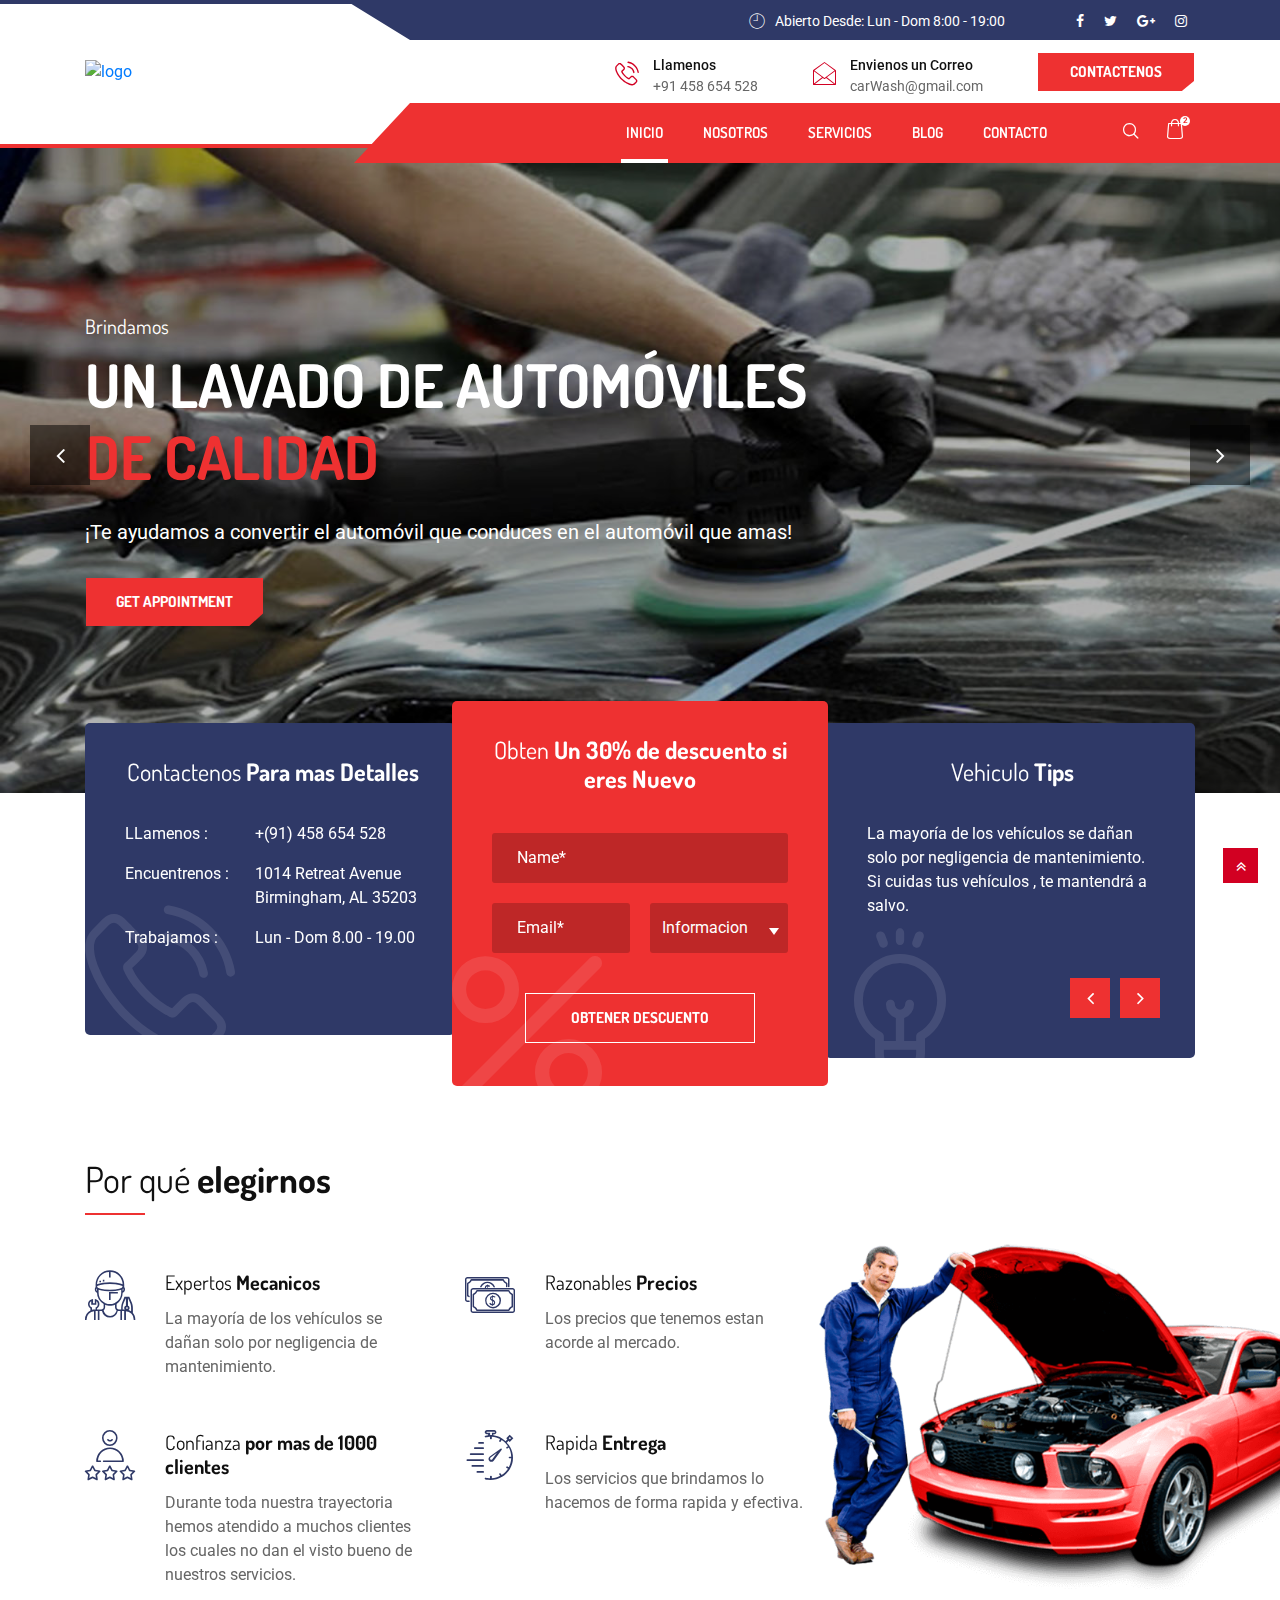
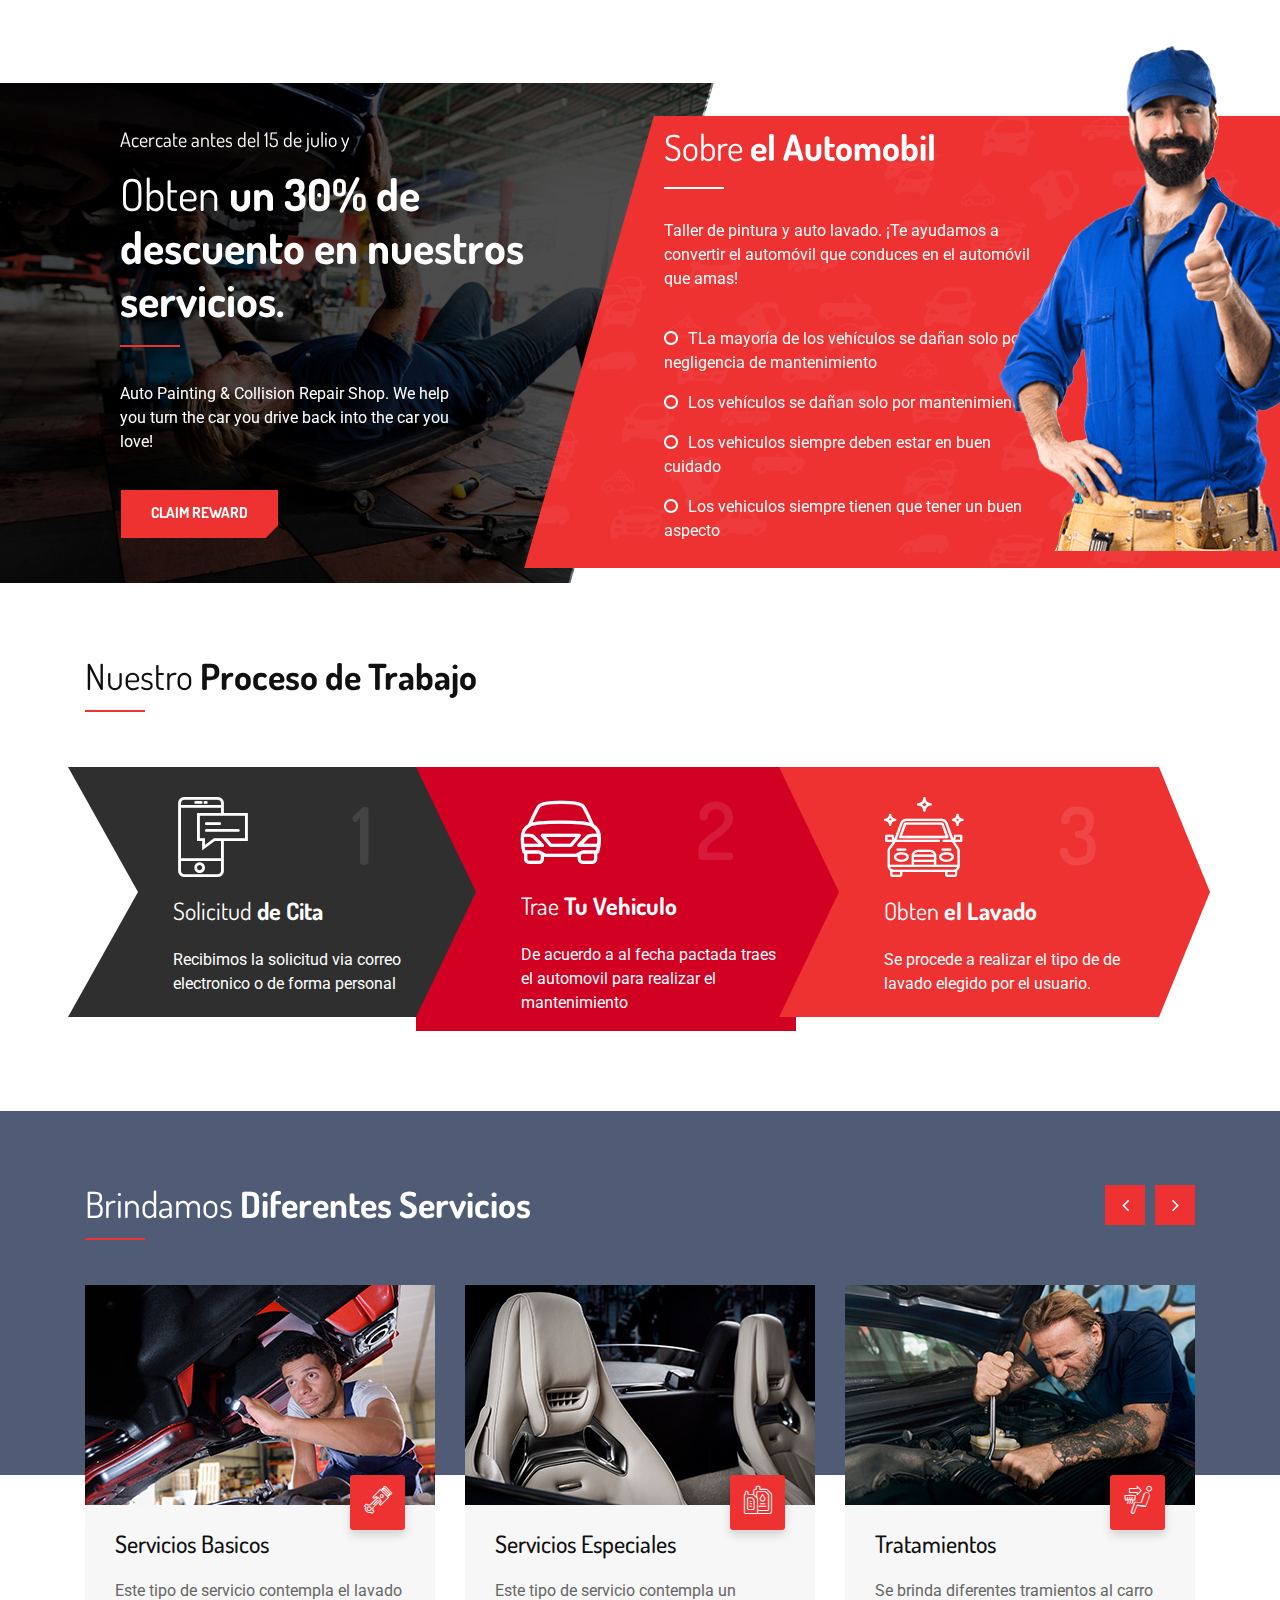
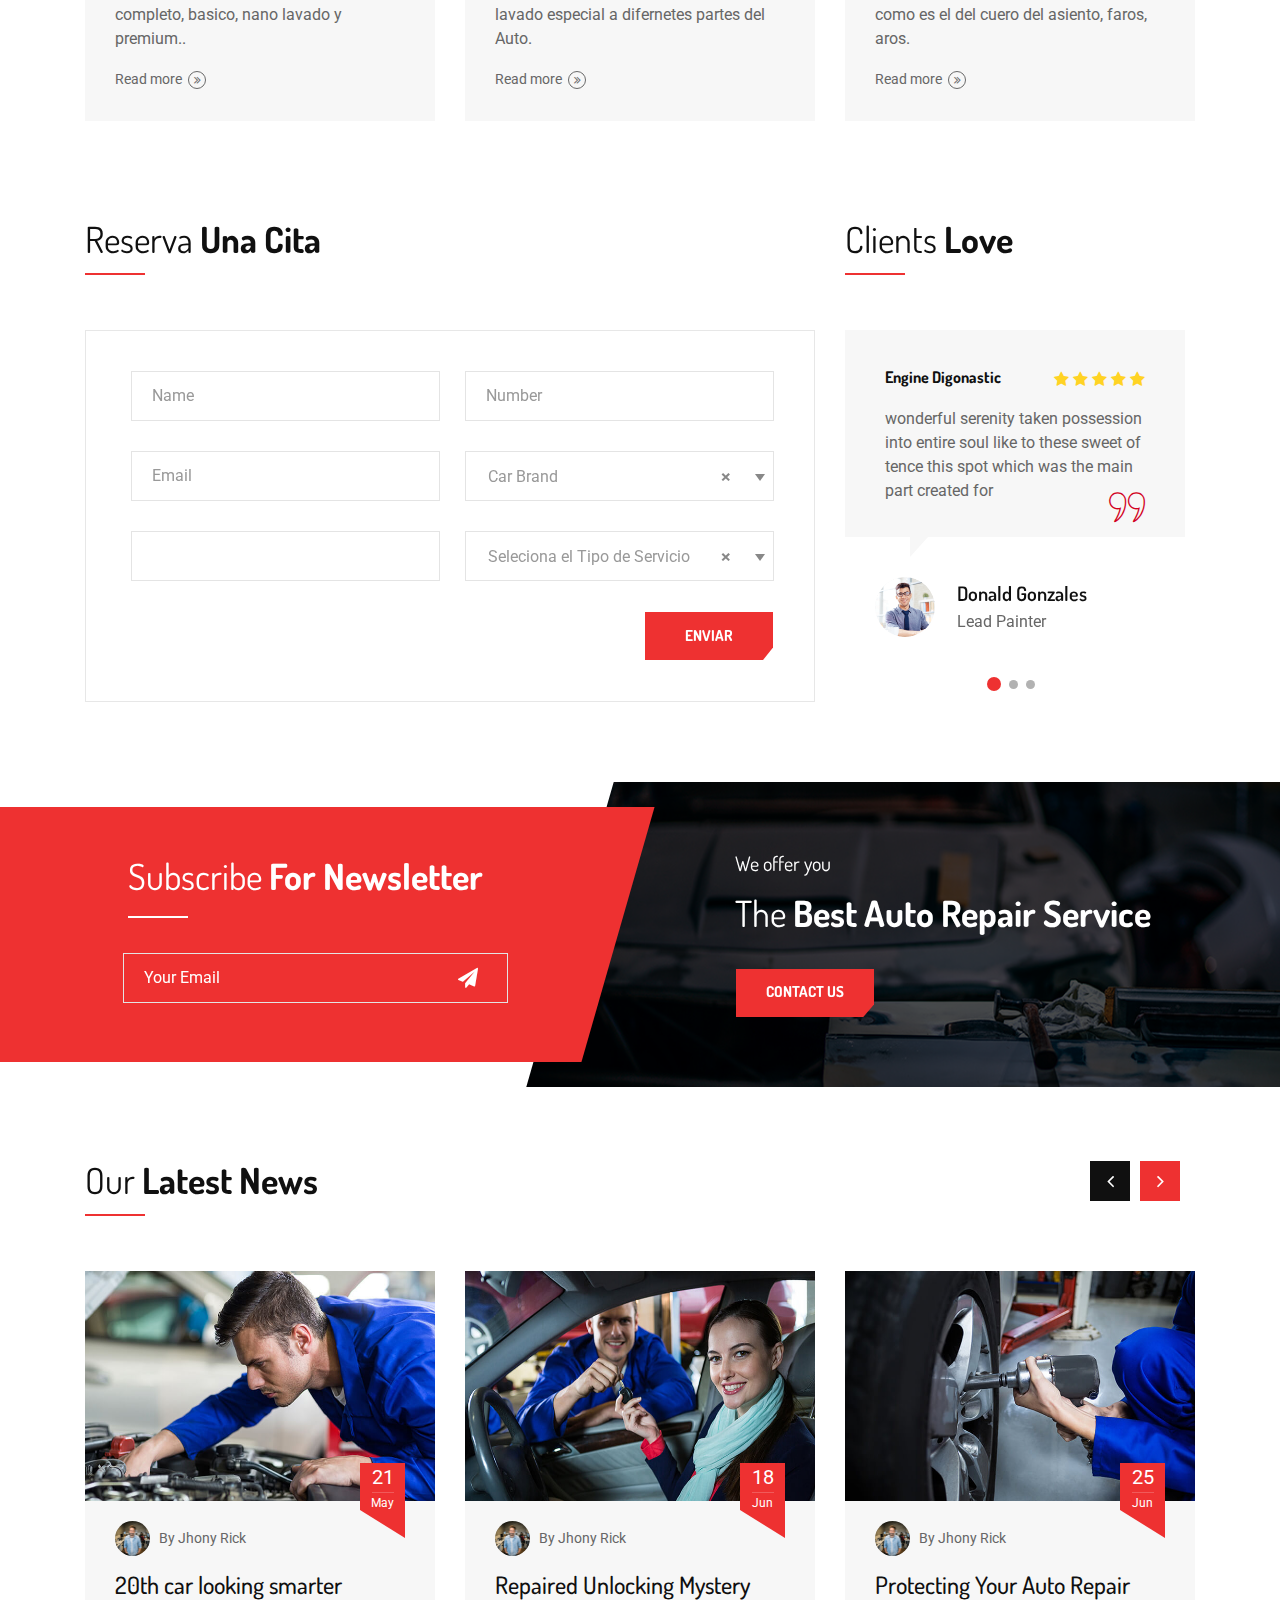
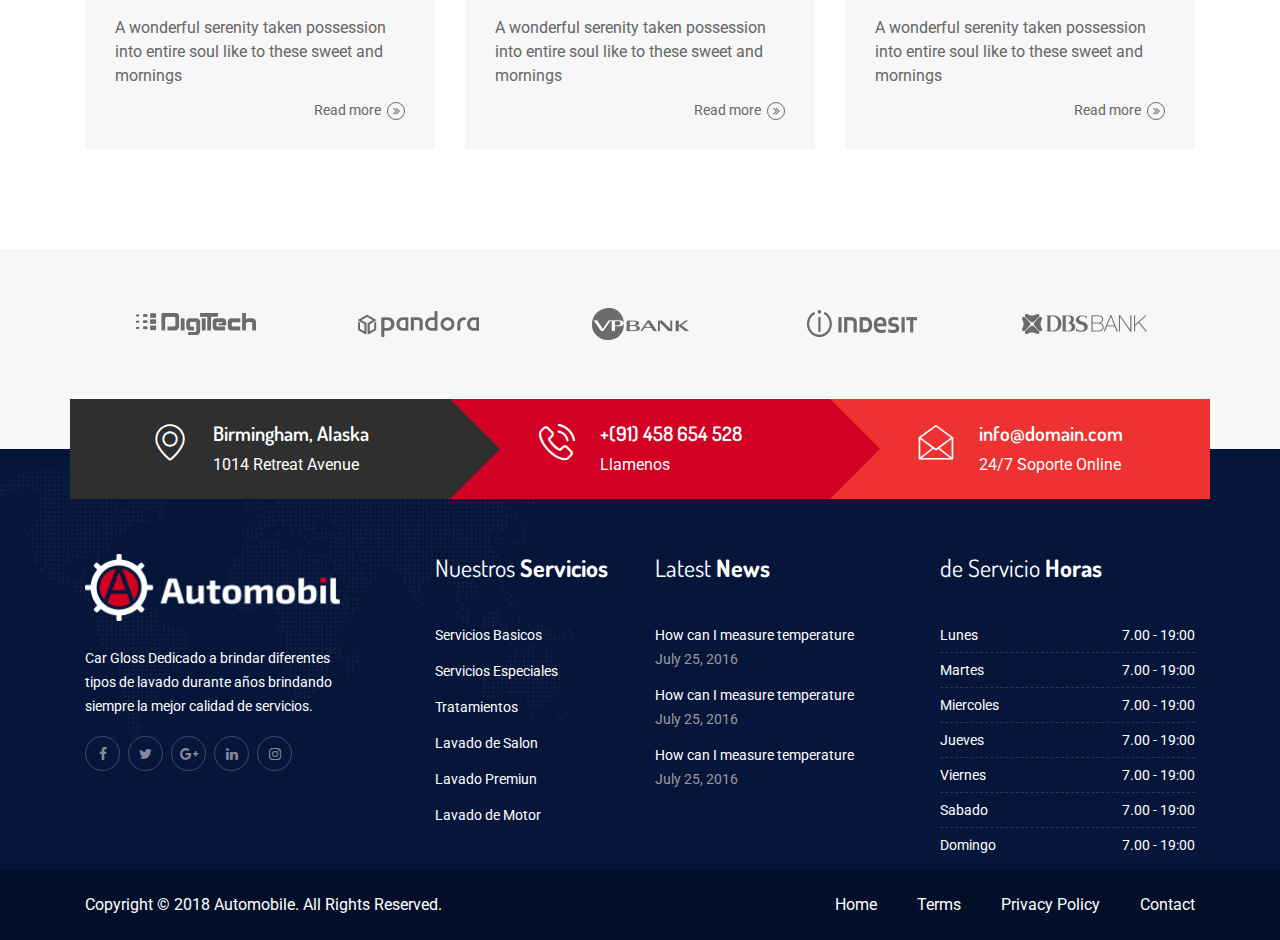
==== commit cb3ff913: "Update" ====
--- a/HTML/index.html
+++ b/HTML/index.html
@@ -3,7 +3,7 @@
 
 <head>
    <!-- Basic Page Needs =====================================-->
-   <meta charset="utf-8" >
+   <meta charset="utf-8">
 
    <!-- Mobile Specific Metas ================================-->
    <meta http-equiv="X-UA-Compatible" content="IE=edge">
@@ -13,43 +13,43 @@
    <title>Automobil - Auto Mechanic & Auto Repair HTML Template</title>
 
    <!-- CSS
-      ==================================================== -->
-
-      <!-- Font Awesome -->
-      <link rel="stylesheet" href="css/font-awesome.min.css">
-
-      <!-- Font Awesome -->
-      <link rel="stylesheet" href="css/animate.css">
-
-      <!-- IcoFonts -->
-      <link rel="stylesheet" href="css/icofonts.css">
-      <link rel="stylesheet" href="css/automobil_icon.css">
-
-      <!-- Bootstrap -->
-      <link rel="stylesheet" href="css/bootstrap.min.css">
-
-      <!-- Owl Carousel -->
-      <link rel="stylesheet" href="css/owlcarousel.min.css">
-
-      <!-- Contactme -->
-      <link rel="stylesheet" href="css/contactme/bootstrap-datepicker.standalone.min.css">
-      <link rel="stylesheet" href="css/contactme/contactme-1.6.css">
-      <link rel="stylesheet" href="css/contactme/jquery.timepicker.css">
-      <link rel="stylesheet" href="css/contactme/select2.min.css">
-
-      <!-- Style -->
-      <link rel="stylesheet" href="css/style.css">
-
-      <!-- Responsive -->
-      <link rel="stylesheet" href="css/responsive.css">
-
-
-      <!-- HTML5 shim and Respond.js IE8 support of HTML5 elements and media queries -->
-      <!-- WARNING: Respond.js doesn't work if you view the page via file:// -->
+   ==================================================== -->
+
+   <!-- Font Awesome -->
+   <link rel="stylesheet" href="css/font-awesome.min.css">
+
+   <!-- Font Awesome -->
+   <link rel="stylesheet" href="css/animate.css">
+
+   <!-- IcoFonts -->
+   <link rel="stylesheet" href="css/icofonts.css">
+   <link rel="stylesheet" href="css/automobil_icon.css">
+
+   <!-- Bootstrap -->
+   <link rel="stylesheet" href="css/bootstrap.min.css">
+
+   <!-- Owl Carousel -->
+   <link rel="stylesheet" href="css/owlcarousel.min.css">
+
+   <!-- Contactme -->
+   <link rel="stylesheet" href="css/contactme/bootstrap-datepicker.standalone.min.css">
+   <link rel="stylesheet" href="css/contactme/contactme-1.6.css">
+   <link rel="stylesheet" href="css/contactme/jquery.timepicker.css">
+   <link rel="stylesheet" href="css/contactme/select2.min.css">
+
+   <!-- Style -->
+   <link rel="stylesheet" href="css/style.css">
+
+   <!-- Responsive -->
+   <link rel="stylesheet" href="css/responsive.css">
+
+
+   <!-- HTML5 shim and Respond.js IE8 support of HTML5 elements and media queries -->
+   <!-- WARNING: Respond.js doesn't work if you view the page via file:// -->
    <!--[if lt IE 9]>
       <script src="https://oss.maxcdn.com/html5shiv/3.7.2/html5shiv.min.js"></script>
       <script src="https://oss.maxcdn.com/respond/1.4.2/respond.min.js"></script>
-   <![endif]-->
+      <![endif]-->
 
 
 </head>
@@ -65,7 +65,7 @@
                <div class="col-lg-6 col-md-4"></div>
                <div class="col-lg-4 col-md-5">
                   <div class="top-bar-event ts-top">
-                     <i class="icon icon-clock"></i><span>We'are Open: Mon - Sat 8:00 - 18:00</span>
+                     <i class="icon icon-clock"></i><span>Abierto Desde: Lun - Dom 8:00 - 19:00</span>
                   </div> <!-- Top Bar Text End -->
                </div> <!-- Col End -->
                <div class="col-lg-2 col-md-3 text-right">
@@ -91,7 +91,7 @@
             <div class="row align-items-center">
                <div class="col-md-4 col-sm-4">
                   <a class="ts-logo" href="index.html" class="ts-logo">
-                     <img src="images/logo/logo.png" alt="logo">
+                     <img src="images/logo/original.jpg" alt="logo">
                   </a>
                </div> <!-- Col End -->
                <div class="col-md-8 col-sm-8 float-right">
@@ -99,71 +99,71 @@
                      <li>
                         <span><i class="icon icon-phone3"></i></span>
                         <div class="info-wrapper">
-                           <p class="info-title">Call us</p>
+                           <p class="info-title">Llamenos </p>
                            <p class="info-subtitle">+91 458 654 528</p>
                         </div>
                      </li> <!-- li End -->
                      <li>
                         <span><i class="icon icon-envelope"></i></span>
                         <div class="info-wrapper">
-                           <p class="info-title">Send us mail</p>
-                           <p class="info-subtitle">query@finances.com</p>
+                           <p class="info-title">Envienos un Correo</p>
+                           <p class="info-subtitle">carWash@gmail.com</p>
                         </div>
                      </li> <!-- Li End -->
                      <li>
-                        <a href="contact.html" class="btn btn-primary">contact us</a>
+                        <a href="#" class="btn btn-primary">Contactenos</a>
                      </li> <!-- Li End -->
                   </ul> <!-- Contact info End -->
                </div> <!-- Col End -->
             </div> <!-- Row End -->
          </div> <!-- Container End -->
       </div> <!-- Logo End -->
-
+	  
       <div class="header-angle">
          <div class="container">
             <nav class="navbar navbar-expand-lg navbar-light">
                <button class="navbar-toggler" type="button" data-toggle="collapse" data-target="#navbarSupportedContent" aria-controls="navbarSupportedContent"
-               aria-expanded="false" aria-label="Toggle navigation">
-               <span class="navbar-toggler-icon"></span>
-            </button><!-- End of Navbar toggler -->
-            <div class="collapse navbar-collapse justify-content-end ts-navbar" id="navbarSupportedContent">
-               <ul class="navbar-nav">
-                  <li class="nav-item dropdown active">
-                     <a class="nav-link active" href="#" data-toggle="dropdown">
-                        Home
-                        <!--<span class="ts-indicator"><i class="fa fa-angle-down"></i></span>-->
+                  aria-expanded="false" aria-label="Toggle navigation">
+                  <span class="navbar-toggler-icon"></span>
+               </button><!-- End of Navbar toggler -->
+               <div class="collapse navbar-collapse justify-content-end ts-navbar" id="navbarSupportedContent">
+                  <ul class="navbar-nav">
+                     <li class="nav-item dropdown active">
+                        <a class="nav-link active" href="#" data-toggle="dropdown">
+                        Inicio
+                        <span class="ts-indicator"><i class="fa fa-angle-down"></i></span>
                      </a>
-                        <!--<ul class="dropdown-menu ts-dropdown-menu">
+                        <ul class="dropdown-menu ts-dropdown-menu">
                            <li><a class="active" href="index.html">Home One</a></li>
                            <li><a href="index-2.html">Home Two</a></li>
                            <li><a href="index-3.html">Home Three</a></li>
                            <li><a href="index-4.html">Home Four</a></li>
-                        </ul>--><!-- End of Dropdown menu -->
+                        </ul><!-- End of Dropdown menu -->
                      </li><!-- End Dropdown -->
                      <li class="nav-item dropdown">
                         <a class="nav-link" href="#" data-toggle="dropdown">
-                           About
-                           <span class="ts-indicator"><i class="fa fa-angle-down"></i></span>
-                        </a>
+                        Nosotros
+                        <span class="ts-indicator"><i class="fa fa-angle-down"></i></span>
+                     </a>
                         <ul class="dropdown-menu ts-dropdown-menu">
-                           <li><a href="about-us.html">About Us</a></li>
-                           <!--<li><a href="team.html">Our Team</a></li>
-                              <li><a href="gallery.html">Gallery</a></li>-->
-                              <li><a href="faq.html">Faq</a></li>
-                              <!--<li><a href="testimonial.html">Testimonial</a></li>-->
-                              <!--li><a href="pricing-table.html">Pricing Table</a></li-->
-                           </ul><!-- End of Dropdown menu -->
-                        </li><!-- End Dropdown -->
-                        <li class="nav-item dropdown">
-                           <a class="nav-link" href="#" data-toggle="dropdown">
-                              Services
-                              <span class="ts-indicator"><i class="fa fa-angle-down"></i></span>
-                           </a>
-                           <ul class="dropdown-menu ts-dropdown-menu">
-                              <li><a href="service.html">Service All</a></li>
-                              <!--<li><a href="service-details.html">Service Single</a></li>-->
-                           </ul><!-- End of Dropdown menu -->
-                        </li><!-- End Dropdown -->
+                           <li><a href="about-us.html">Sobre Nosotros</a></li>
+                           <li><a href="team.html">Nuestro Equipo</a></li>
+                           <li><a href="gallery.html">Galeria</a></li>
+                           <li><a href="faq.html">Faq</a></li>
+                           <li><a href="testimonial.html">Testimonial</a></li>
+                           <li><a href="pricing-table.html">Pricing Table</a></li>
+                        </ul><!-- End of Dropdown menu -->
+                     </li><!-- End Dropdown -->
+                     <li class="nav-item dropdown">
+                        <a class="nav-link" href="#" data-toggle="dropdown">
+                        Servicios
+                        <span class="ts-indicator"><i class="fa fa-angle-down"></i></span>
+                     </a>
+                        <ul class="dropdown-menu ts-dropdown-menu">
+                           <li><a href="service.html">Todo los Servicios</a></li>
+                           <li><a href="service-details.html">Service Single</a></li>
+                        </ul><!-- End of Dropdown menu -->
+                     </li><!-- End Dropdown -->
 
                      <!-- <li class="nav-item dropdown">
                         <a class="nav-link" href="#" data-toggle="dropdown">
@@ -171,7 +171,7 @@
                         <span class="ts-indicator"><i class="fa fa-angle-down"></i></span>
                         </a>
                      </li> -->
-                     <!--<li class="nav-item dropdown">
+                     <li class="nav-item dropdown">
                         <a class="nav-link" href="#" data-toggle="dropdown">
                         Blog
                         <span class="ts-indicator"><i class="fa fa-angle-down"></i></span>
@@ -180,19 +180,19 @@
                            <li><a href="news-left-sidebar.html">News Left Sidebar</a></li>
                            <li><a href="news-right-sidebar.html">News Right Sidebar</a></li>
                            <li><a href="news-single.html">News Single</a></li>
-                        </ul>--><!-- End of Dropdown menu -->
-                        <!--/li--><!-- End Dropdown -->
-
-                        <li class="nav-item dropdown">
-                           <a class="nav-link" href="contact.html" >
-                              Contact
-                           </a>
-                        </li> <!-- End Dropdown -->
-
-                     </ul> <!-- End Navbar Nav -->
-                  </div> <!-- End of navbar collapse -->
-
-               <!--<div class="header-cart">
+                        </ul><!-- End of Dropdown menu -->
+                     </li><!-- End Dropdown -->
+
+                     <li class="nav-item dropdown">
+                        <a class="nav-link" href="contact.html" >
+                        Contacto
+                        </a>
+                     </li> <!-- End Dropdown -->
+
+                  </ul> <!-- End Navbar Nav -->
+               </div> <!-- End of navbar collapse -->
+
+               <div class="header-cart">
                   <div class="cart-link">
                      <form action="#">
                            <button type="button"><i class="icon icon-search show"></i></button>
@@ -203,7 +203,7 @@
                      </form>
                      <a href="#"><i class="icon icon-cart2"></i><sup>2</sup></a>
                   </div>
-               </div> --><!-- End Cart -->
+               </div> <!-- End Cart -->
 
             </nav> <!-- End of Nav -->
          </div> <!-- End of Container -->
@@ -213,16 +213,16 @@
 
 
    <div class="ts-slider-area owl-carousel">
-      <div class="slider-items slider-overlay" style="background: url(images/slider/slider-1.jpg)">
+      <div class="slider-items slider-overlay" style="background: url(images/slider/carro.jpg)">
          <div class="container">
             <div class="row align-items-center">
                <div class="col-lg-8 col-md-12">
                   <div class="slider-content">
                      <h1>
-                        <small>We give you</small>
-                        Quality <span>Auto Repair</span>
+                        <small>Brindamos</small>
+                        un Lavado de Automóviles <span> de Calidad</span>
                      </h1>
-                     <p class="slider-desc">Auto Painting &amp; Collision Repair Shop. We help you turn the car you drive back into the car you love!</p>
+                     <p class="slider-desc"> ¡Te ayudamos a convertir el automóvil que conduces en el automóvil que amas!</p>
                      <a href="#" class="btn btn-primary">Get Appointment</a>
                   </div> <!-- Slider Content End -->
                </div> <!-- Col End -->
@@ -275,19 +275,19 @@
             <div class="col-lg-4 col-md-12">
                <div class="ts-intro-wrapper">
                   <div class="intro-content">
-                     <h2><span>Contact</span> Details</h2>
+                     <h2><span>Contactenos</span> Para mas Detalles</h2>
                      <ul>
                         <li>
-                           <span>Call us :</span>
+                           <span>LLamenos :</span>
                            <p class="intro-info">+(91) 458 654 528</p>
                         </li>
                         <li>
-                           <span>Find us :</span>
+                           <span>Encuentrenos :</span>
                            <p class="intro-info">1014 Retreat Avenue Birmingham, AL 35203</p>
                         </li>
                         <li>
-                           <span>Work time :</span>
-                           <p class="intro-info">Mon - Sat 7.00 - 18.30 Sunday Closed Call us for emergency</p>
+                           <span>Trabajamos :</span>
+                           <p class="intro-info">Lun - Dom 8.00 - 19.00 </p>
                         </li>
                      </ul><!-- Ul List -->
                   </div><!-- Intro Content -->
@@ -297,38 +297,38 @@
             <div class="col-lg-4 col-md-12">
                <div class="ts-intro-wrapper highlight">
                   <div class="intro-content">
-                     <h2><span>Get</span> 30% Discount</h2>
+                     <h2><span>Obten</span> Un 30% de descuento si eres Nuevo</h2>
                      <div class="intro-form">
                         <!-- START copy section: General Contact Form -->
                         <form class="contactMe small text-center" action="contactme/contact-form.php" method="POST" enctype="multipart/form-data">
-                           <div class="form-row">
-                              <div class="col-md-12">
-                                 <input type="text" name="name" data-displayname="Name" class="field" placeholder="Name*" required>
+                              <div class="form-row">
+                                 <div class="col-md-12">
+                                    <input type="text" name="name" data-displayname="Name" class="field" placeholder="Name*" required>
+                                 </div>
                               </div>
-                           </div>
-                           <div class="form-row form-row-second">
-                              <div class="col-lg-6 col-md-12">
-                                 <input type="email" name="email" data-displayname="Email" class="field" placeholder="Email*" required>
+                              <div class="form-row form-row-second">
+                                 <div class="col-lg-6 col-md-12">
+                                    <input type="email" name="email" data-displayname="Email" class="field" placeholder="Email*" required>
+                                 </div>
+                                 <div class="col-lg-6 col-md-12">
+                                    <select name="service" data-displayname="service" class="field select2-hidden-accessible">
+                                       <option value="information">Informacion</option>
+                                       <option value="support request">Solicitud de soporte</option>
+                                       <option value="other">Otros ...</option>
+                                    </select>
+                                 </div>
                               </div>
-                              <div class="col-lg-6 col-md-12">
-                                 <select name="service" data-displayname="service" class="field select2-hidden-accessible">
-                                    <option value="information">Information</option>
-                                    <option value="support request">Support request</option>
-                                    <option value="other">Other ...</option>
-                                 </select>
-                              </div>
-                           </div>
-                           <!-- Google reCAPTCHA -->
-                           <!-- Create a site key for your website: https://www.google.com/recaptcha -->
-                           <!-- Replace YOUR_SITE_KEY_HERE with your site key -->
-                           <!-- To enable Google reCAPTCHA V2, uncomment the next line -->
-                           <!-- <div class="re-captcha" data-sitekey="YOUR_SITE_KEY_HERE"></div> -->
-                           <!-- To enable Google Invisible reCAPTCHA, uncomment the next line -->
-                           <!-- <div class="re-captcha invisible" data-sitekey="YOUR_SITE_KEY_HERE"></div> -->
-
-                           <div class="msg "></div>
-
-                           <button class="btn btn-bordered" type="submit" data-sending="Sending...">get discount</button>
+                              <!-- Google reCAPTCHA -->
+                              <!-- Create a site key for your website: https://www.google.com/recaptcha -->
+                              <!-- Replace YOUR_SITE_KEY_HERE with your site key -->
+                              <!-- To enable Google reCAPTCHA V2, uncomment the next line -->
+                              <!-- <div class="re-captcha" data-sitekey="YOUR_SITE_KEY_HERE"></div> -->
+                              <!-- To enable Google Invisible reCAPTCHA, uncomment the next line -->
+                              <!-- <div class="re-captcha invisible" data-sitekey="YOUR_SITE_KEY_HERE"></div> -->
+               
+                              <div class="msg "></div>
+               
+                              <button class="btn btn-bordered" type="submit" data-sending="Sending...">Obtener Descuento</button>
                         </form>
                         <!-- END copy section: General Contact Form -->
                      </div><!-- Intro Form -->
@@ -340,17 +340,16 @@
                <div class="ts-intro-wrapper intro-carousel">
                   <div class="intro-content-carousel owl-carousel">
                      <div class="intro-content">
-                        <h2><span>Vehicle</span> Tips</h2>
+                        <h2><span>Vehiculo</span> Tips</h2>
                         <div class="intro-carousel">
-                           <p>Most of the vehicles get damaged just because of maintenance neglect. If you take care of your vehicles
-                           , it will keep you safe.</p>
+                           <p>La mayoría de los vehículos se dañan solo por negligencia de mantenimiento. Si cuidas tus vehículos
+                               , te mantendrá a salvo.</p>
                         </div>
                      </div><!-- Intro Content End -->
                      <div class="intro-content">
                         <h2>Vehicle <span>Tips</span></h2>
                         <div class="intro-carousel">
-                           <p>Most of the vehicles get damaged just because of maintenance neglect. If you take care of your vehicles
-                           , it will keep you safe.</p>
+                           <p>Los inyectores son los que le proporcionan gasolina al motor para que este pueda trabajar. Mantenerlos en buen estado garantiza el buen funcionamiento del motor.</p>
                         </div>
                      </div><!-- Intro Content End -->
                   </div><!-- Intro Carousel end -->
@@ -369,7 +368,7 @@
          <div class="row">
             <div class="col-md-12">
                <h2 class="section-title">
-                  <span>Why</span> Choose Us
+                  <span>Por qué</span>  elegirnos
                </h2>
             </div><!-- Col end -->
          </div><!-- Row End -->
@@ -383,8 +382,8 @@
                               <i class="icon-mechanic"></i>
                            </span><!-- feature icon -->
                            <div class="feature-content">
-                              <h3><span>Expert</span> Mechanics</h3>
-                              <p>Most of the vehicles get damaged just because of maintenance neglect you take</p>
+                              <h3><span>Expertos </span> Mecanicos</h3>
+                              <p>La mayoría de los vehículos se dañan solo por negligencia de mantenimiento.</p>
                            </div><!-- feature content end -->
                         </div><!-- feature single end -->
                      </div><!-- feature wrapper end -->
@@ -396,8 +395,8 @@
                               <i class="icon-price"></i>
                            </span><!-- feature icon -->
                            <div class="feature-content">
-                              <h3><span>Reasonable</span> Price</h3>
-                              <p>Most of the vehicles get damaged just because of maintenance neglect you take</p>
+                              <h3><span>Razonables</span> Precios</h3>
+                              <p>Los precios que tenemos estan acorde al mercado.</p>
                            </div><!-- feature content end -->
                         </div><!-- feature single end -->
                      </div><!-- feature wrapper end -->
@@ -412,8 +411,8 @@
                               <i class="icon-client"></i>
                            </span><!-- feature icon -->
                            <div class="feature-content">
-                              <h3><span>Trusted</span> by 5000 Clients</h3>
-                              <p>Most of the vehicles get damaged just because of maintenance neglect you take</p>
+                              <h3><span>Confianza</span> por mas de 1000 clientes</h3>
+                              <p>Durante toda nuestra trayectoria hemos atendido a muchos clientes los cuales no dan el visto bueno de nuestros servicios.</p>
                            </div><!-- feature content end -->
                         </div><!-- feature single end -->
                      </div><!-- feature wrapper end -->
@@ -425,8 +424,8 @@
                               <i class="icon-fast"></i>
                            </span><!-- feature icon -->
                            <div class="feature-content">
-                              <h3><span>Fast</span> feature Delivery</h3>
-                              <p>Most of the vehicles get damaged just because of maintenance neglect you take</p>
+                              <h3><span>Rapida</span> Entrega</h3>
+                              <p>Los servicios que brindamos lo hacemos de forma rapida y efectiva.</p>
                            </div><!-- feature content end -->
                         </div><!-- feature single end -->
                      </div><!-- feature wrapper end -->
@@ -446,610 +445,605 @@
             <div class="col-lg-7 col-md-12">
                <div class="box-skew-hidden-left">
                   <div class="box-skew-left">
-                    <div class="box-skew-img">
-                     <img class="img-fluid" src="images/about/about-img1.jpg" alt="">
-                  </div>
+                       <div class="box-skew-img">
+                           <img class="img-fluid" src="images/about/about-img1.jpg" alt="">
+                       </div>
+                     <div class="box-content-wrapper">
+                        <h2 class="column-title">
+                           <small>Acercate antes del 15 de julio y </small>
+                           <span>Obten</span> un 30% de descuento en nuestros servicios.
+                        </h2>
+                        <p>Auto Painting & Collision Repair Shop. We help you turn the car you drive back into the car you love!</p>
+                        <a href="#" class="btn btn-primary">Claim Reward</a>
+                     </div> <!-- Content wrapper end -->
+                  </div> <!-- Content left ebd -->
+               </div>
+            </div> <!-- Col End -->
+            <div class="col-lg-5 col-md-12">
+               <div class="box-skew-right bg-red">
                   <div class="box-content-wrapper">
                      <h2 class="column-title">
-                        <small>Come before 21st Feb</small>
-                        <span>Get</span> Upto 30% Rewards
+                        <span>Sobre</span> el Automobil
                      </h2>
-                     <p>Auto Painting & Collision Repair Shop. We help you turn the car you drive back into the car you love!</p>
-                     <a href="#" class="btn btn-primary">Claim Reward</a>
+                     <p>Taller de pintura y auto lavado. ¡Te ayudamos a convertir el automóvil que conduces en el automóvil que amas!</p>
+                     <ul class="unstyled list-round">
+                        <li>TLa mayoría de los vehículos se dañan solo por negligencia de mantenimiento</li>
+                        <li>Los vehículos se dañan solo por mantenimiento</li>
+                        <li>Los vehiculos siempre deben estar en buen cuidado</li>
+                        <li>Los vehiculos  siempre tienen que tener un buen aspecto </li>
+                     </ul> <!-- List Round end -->
                   </div> <!-- Content wrapper end -->
-               </div> <!-- Content left ebd -->
-            </div>
-         </div> <!-- Col End -->
-         <div class="col-lg-5 col-md-12">
-            <div class="box-skew-right bg-red">
-               <div class="box-content-wrapper">
-                  <h2 class="column-title">
-                     <span>About</span> Automobil
-                  </h2>
-                  <p>Most of the vehicles get damaged just because of maintenance neglect you take. get damaged</p>
-                  <ul class="unstyled list-round">
-                     <li>The vehicles get damaged just because of mainte</li>
-                     <li>The Big Oxmox advised her not to do vehicles</li>
-                     <li>The Little Blind Text didn’t listen herself</li>
-                     <li>Alphabet Village and the subline of </li>
-                  </ul> <!-- List Round end -->
-               </div> <!-- Content wrapper end -->
-               <img src="images/about/about_img.png" alt="">
-            </div> <!-- Content Right End -->
-         </div> <!-- Col end -->
-      </div> <!-- Row End -->
-   </div> <!-- Container Fluid -->
-</section> <!-- About End -->
-
-<section id="ts-working-process" class="ts-working-process">
-   <div class="container">
-      <div class="row">
-         <div class="col-md-12">
-            <h2 class="section-title">
-               <span>Our</span> Working Process
-            </h2>
-         </div><!-- Col end -->
-      </div><!-- Row End -->
-      <div class="row working-box-wrapper">
-         <div class="col-lg-4 col-md-12">
-            <div class="working-single-box">
-               <div class="working-content-wrapper">
-                  <span class="workig-icon">
-                     <i class="icon-request_quote"></i>
-                  </span>
-                  <div class="working-content">
-                     <h3><span>Request</span> Quote</h3>
-                     <p>Most of the vehicles get damage just because of maintain</p>
-                  </div> <!-- Working Content -->
-               </div> <!-- Working wrapper -->
-            </div> <!-- Working single box -->
-         </div><!-- Col End -->
-         <div class="col-lg-4 col-md-12">
-            <div class="working-single-box bg-red">
-               <div class="working-content-wrapper">
-                  <span class="workig-icon">
-                     <i class="icon-car_1"></i>
-                  </span>
-                  <div class="working-content">
-                     <h3><span>Bring</span> Your Vehicle</h3>
-                     <p>Most of the vehicles get damage just because of maintain</p>
-                  </div> <!-- Working Content -->
-               </div> <!-- Working wrapper -->
-            </div> <!-- Working single box -->
-         </div><!-- Col End -->
-         <div class="col-lg-4 col-md-12">
-            <div class="working-single-box bg-red-light">
-               <div class="working-content-wrapper">
-                  <span class="workig-icon">
-                     <i class="icon-car_2"></i>
-                  </span>
-                  <div class="working-content">
-                     <h3><span>Get</span> It Repaired</h3>
-                     <p>Most of the vehicles get damage just because of maintain</p>
-                  </div> <!-- Working Content -->
-               </div> <!-- Working wrapper -->
-            </div> <!-- Working single box -->
-         </div><!-- Col End -->
-      </div> <!-- Row End -->
-   </div> <!-- Container end -->
-</section> <!-- Working process end -->
-
-<section id="ts-service-bg" class="ts-service-bg bg-overlay">
-   <div class="container">
-      <div class="row">
-         <div class="col-md-12">
-            <h2 class="section-title text-white">
-               <span>Services</span> We Provide
-            </h2>
-         </div> <!-- Col End -->
-      </div> <!-- Row End -->
-   </div><!-- Container end -->
-</section> <!-- Service BG end -->
-
-<section id="ts-service" class="ts-service pb-0">
-   <div class="container">
-      <div class="row">
-         <div class="service-carousel owl-carousel">
-            <div class="col-md-12">
-               <div class="ts-service-wrapper">
-                  <span class="service-img">
-                     <img class="img-fluid" src="images/service/service_img1.jpg" alt="">
-                  </span> <!-- Service Img end -->
-                  <div class="service-content">
-                     <div class="service-icon">
-                        <i class="icon-engine"></i>
-                     </div> <!-- Service icon end -->
-                     <h3><a href="#">Engine Diagnostics</a></h3>
-                     <p>Most of the vehicles get damaged just because of maintenance neglect. If you take care of your.</p>
-                     <!--a href="#" class="readmore">Read more<i class="fa fa-angle-double-right"></i></a-->
-                  </div> <!-- Service content end -->
-               </div> <!-- Service wrapper end -->
+                  <img src="images/about/about_img.png" alt="">
+               </div> <!-- Content Right End -->
             </div> <!-- Col end -->
-            <div class="col-md-12">
-               <div class="ts-service-wrapper">
-                  <span class="service-img">
-                     <img class="img-fluid" src="images/service/service_img2.jpg" alt="">
-                  </span> <!-- Service Img end -->
-                  <div class="service-content">
-                     <div class="service-icon">
-                        <i class="icon-oil"></i>
-                     </div> <!-- Service icon end -->
-                     <h3><a href="#">Lube, Oil and Filters</a></h3>
-                     <p>Most of the vehicles get damaged just because of maintenance neglect. If you take care of your.</p>
-                     <!--a href="#" class="readmore">Read more<i class="fa fa-angle-double-right"></i></a-->
-                  </div> <!-- Service content end -->
-               </div> <!-- Service wrapper end -->
-            </div> <!-- Col end -->
-            <div class="col-md-12">
-               <div class="ts-service-wrapper">
-                  <span class="service-img">
-                     <img class="img-fluid" src="images/service/service_img3.jpg" alt="">
-                  </span> <!-- Service Img end -->
-                  <div class="service-content">
-                     <div class="service-icon">
-                        <i class="icon-air_conditioning"></i>
-                     </div> <!-- Service icon end -->
-                     <h3><a href="#">Air Conditioning Evac</a></h3>
-                     <p>Most of the vehicles get damaged just because of maintenance neglect. If you take care of your.</p>
-                     <!--a href="#" class="readmore">Read more<i class="fa fa-angle-double-right"></i></a-->
-                  </div> <!-- Service content end -->
-               </div> <!-- Service wrapper end -->
-            </div> <!-- Col end -->
-            <div class="col-md-12">
-               <div class="ts-service-wrapper">
-                  <span class="service-img">
-                     <img class="img-fluid" src="images/service/service_img1.jpg" alt="">
-                  </span> <!-- Service Img end -->
-                  <div class="service-content">
-                     <div class="service-icon">
-                        <i class="fa fa-home"></i>
-                     </div> <!-- Service icon end -->
-                     <h3><a href="#">Engine Diagnostics</a></h3>
-                     <p>Most of the vehicles get damaged just because of maintenance neglect. If you take care of your.</p>
-                     <!--a href="#" class="readmore">Read more<i class="fa fa-angle-double-right"></i></a-->
-                  </div> <!-- Service content end -->
-               </div> <!-- Service wrapper end -->
-            </div> <!-- Col end -->
-            <div class="col-md-12">
-               <div class="ts-service-wrapper">
-                  <span class="service-img">
-                     <img class="img-fluid" src="images/service/service_img2.jpg" alt="">
-                  </span> <!-- Service Img end -->
-                  <div class="service-content">
-                     <div class="service-icon">
-                        <i class="fa fa-home"></i>
-                     </div> <!-- Service icon end -->
-                     <h3><a href="#">Lube, Oil and Filters</a></h3>
-                     <p>Most of the vehicles get damaged just because of maintenance neglect. If you take care of your.</p>
-                     <!--a href="#" class="readmore">Read more<i class="fa fa-angle-double-right"></i></a-->
-                  </div> <!-- Service content end -->
-               </div> <!-- Service wrapper end -->
-            </div> <!-- Col end -->
-            <div class="col-md-12">
-               <div class="ts-service-wrapper">
-                  <span class="service-img">
-                     <img class="img-fluid" src="images/service/service_img3.jpg" alt="">
-                  </span> <!-- Service Img end -->
-                  <div class="service-content">
-                     <div class="service-icon">
-                        <i class="fa fa-home"></i>
-                     </div> <!-- Service icon end -->
-                     <h3><a href="#">Air Conditioning Evac</a></h3>
-                     <p>Most of the vehicles get damaged just because of maintenance neglect. If you take care of your.</p>
-                     <!--a href="#" class="readmore">Read more<i class="fa fa-angle-double-right"></i></a-->
-                  </div> <!-- Service content end -->
-               </div> <!-- Service wrapper end -->
-            </div> <!-- Col end -->
-         </div> <!-- Service Carousel -->
-      </div> <!-- Row End -->
-   </div> <!-- Container end -->
-</section> <!-- Service end -->
-
-<section id="ts-appointment" class="ts-appointment pb-0">
-   <div class="container">
-      <div class="row">
-         <div class="col-lg-12 col-md-12">
-            <div class="row">
-               <div class="col-md-12">
-                  <h2 class="section-title">
-                     <span>Book</span> An Appointment
-                  </h2>
-               </div> <!-- Col End -->
-            </div> <!-- Row end -->
-            <div class="row">
-               <div id="contact-form" class="form-container col-lg-12">
-                  <!-- START copy section: Hotel Contact Form -->
-                  <form class="contactMe ts-main-form" action="contactme/service-contact-form.php" method="POST" enctype="multipart/form-data">
-                     <section>
-                        <div class="form-row">
-                           <div class="col-lg-6">
-                              <input type="text" name="name" data-displayname="Name" class="field" placeholder="Name" required>
-                           </div>
-                           <div class="col-lg-6">
-                              <input type="tel" name="phone" data-displayname="Phone" class="field" placeholder="Number" required>
-                           </div>
-                        </div>
-                        <div class="form-row">
-                           <div class="col-md-6">
-                              <input type="email" name="email" data-displayname="E-mail" class="field" placeholder="Email" required>
-                           </div>
-                           <div class="col-md-6">
-                              <select name="brand" class="field" data-displayname="Brand">
-                                 <option value="title">Car Brand</option>
-                                 <option value="bmw">BMW</option>
-                                 <option value="toyota">TOYOTA</option>
-                              </select>
-                           </div>
-                        </div>
-                        <div class="form-row">
-                           <div class="col-md-6">
-                              <input type="text" name="date" id="date-start-1" data-displayname="Date" class="field cm-date" data-idconnecteddateend="date-end-1" required>
-                           </div>
-                           <div class="col-md-6">
-                              <select name="service" class="field">
-                                 <option value="title">Select Service</option>
-                                 <option value="Engine">Engine Diagnostics</option>
-                                 <option value="Lube">Lube, Oil and Filters</option>
-                                 <option value="Air">Air Conditioning Evac</option>
-                              </select>
-                           </div>
-                        </div>
-
-                        <!-- Google reCAPTCHA -->
-                        <!-- Create a site key for your website: https://www.google.com/recaptcha -->
-                        <!-- Replace YOUR_SITE_KEY_HERE with your site key -->
-                        <!-- To enable Google reCAPTCHA V2, uncomment the next line -->
-                        <!-- <div class="re-captcha" data-sitekey="YOUR_SITE_KEY_HERE"></div> -->
-                        <!-- To enable Google Invisible reCAPTCHA, uncomment the next line -->
-                        <!-- <div class="re-captcha invisible" data-sitekey="YOUR_SITE_KEY_HERE"></div> -->
-
-                        <div class="msg"></div>
-
-
-
-                        <button class="btn btn-primary" type="submit" data-sending="Sending...">Estimate Rate</button>
-                     </section> <!-- Ection end -->
-                  </form><!-- END copy section:Service Contact Form -->
-               </div><!-- Contact form end -->
-            </div> <!-- Row End -->
-         </div> <!-- Col end -->
-         <!--div class="col-lg-4 col-md-12">
-            <div class="row">
-               <div class="col-md-12">
-                  <h2 class="section-title">
-                     <span>Clients</span> Love
-                  </h2>
-               </div> !-- Col End --
-            </div>!-- Row End --
-            <div class="row">
-               <div class="col-md-12">
-                  <div class="testimonial-carousel owl-carousel">
-                     <div class="testimonial-container">
-                        <div class="testimonial-body">
-                           <div class="testimonial-content">
-                              <h4 class="service-name">Engine Digonastic</h4>
-                              <ul class="unstyled ts-rating">
-                                 <li><i class="fa fa-star"></i></li>
-                                 <li><i class="fa fa-star"></i></li>
-                                 <li><i class="fa fa-star"></i></li>
-                                 <li><i class="fa fa-star"></i></li>
-                                 <li><i class="fa fa-star"></i></li>
-                              </ul>
-                           </div> !-- Testimonial Content end --
-                           <p> wonderful serenity taken possession  into entire soul  like to these sweet of  tence  this spot which was the main part created for </p>
-                           <span class="quote-icon"><i class="icon icon-quote22"></i></span>
-                        </div> !-- Testimonial Body end --
-                        <div class="testimonial-footer">
-                           <img src="images/testimonial/quote_profile.png" alt="" class="img-fluid">
-                           <div class="client-info">
-                              <h3 class="client-name">Donald Gonzales</h3>
-                              <span class="client-desig">Lead Painter</span>
-                           </div> !-- Client info end --
-                        </div>!-- Testimonial Footer end --
-                     </div> !-- Testimonial Box end --
-                     <div class="testimonial-container">
-                        <div class="testimonial-body">
-                           <div class="testimonial-content">
-                              <h4 class="service-name">Engine Digonastic</h4>
-                              <ul class="unstyled ts-rating">
-                                 <li><i class="fa fa-star"></i></li>
-                                 <li><i class="fa fa-star"></i></li>
-                                 <li><i class="fa fa-star"></i></li>
-                                 <li><i class="fa fa-star"></i></li>
-                                 <li><i class="fa fa-star"></i></li>
-                              </ul>
-                           </div> !-- Testimonial Content end --
-                           <p> wonderful serenity taken possession  into entire soul  like to these sweet of  tence  this spot which was the main part created for </p>
-                           <span class="quote-icon"><i class="icon icon-quote22"></i></span>
-                        </div> !-- Testimonial Body end --
-                        <div class="testimonial-footer">
-                           <img src="images/testimonial/quote_profile.png" alt="" class="img-fluid">
-                           <div class="client-info">
-                              <h3 class="client-name">Donald Gonzales</h3>
-                              <span class="client-desig">Lead Painter</span>
-                           </div> !-- Client info end --
-                        </div>!-- Testimonial Footer end --
-                     </div> !-- Testimonial Box end --
-                     <div class="testimonial-container">
-                        <div class="testimonial-body">
-                           <div class="testimonial-content">
-                              <h4 class="service-name">Engine Digonastic</h4>
-                              <ul class="unstyled ts-rating">
-                                 <li><i class="fa fa-star"></i></li>
-                                 <li><i class="fa fa-star"></i></li>
-                                 <li><i class="fa fa-star"></i></li>
-                                 <li><i class="fa fa-star"></i></li>
-                                 <li><i class="fa fa-star"></i></li>
-                              </ul>
-                           </div> !-- Testimonial Content end --
-                           <p> wonderful serenity taken possession  into entire soul  like to these sweet of  tence  this spot which was the main part created for </p>
-                           <span class="quote-icon"><i class="icon icon-quote22"></i></span>
-                        </div> !-- Testimonial Body end --
-                        <div class="testimonial-footer">
-                           <img src="images/testimonial/quote_profile.png" alt="" class="img-fluid">
-                           <div class="client-info">
-                              <h3 class="client-name">Donald Gonzales</h3>
-                              <span class="client-desig">Lead Painter</span>
-                           </div> !-- Client info end --
-                        </div>!-- Testimonial Footer end --
-                     </div> !-- Testimonial Box end --
-                  </div> !-- Testimonial Carousel --
-               </div>
-            </div> !-- Row End --
-         </div--> <!-- Col end -->
-      </div> <!-- Row end -->
-   </div> <!-- Container ened -->
-</section> <!-- Appoinment end -->
-
-
-<section id="ts-newsletter" class="ts-newsletter">
-   <div class="container-fluid no-padding">
-      <div class="row">
-         <div class="col-md-6 align-self-center">
-            <div class="box-skew-area-left bg-red">
-               <div class="box-skew-sm-left">
-                  <h2 class="column-title text-white">
-                     <span>Subscribe</span> For Newsletter
-                  </h2>
-                  <form class="contactMe newsletter-form" action="contactme/newsletter-form.php" method="POST" enctype="multipart/form-data">
-                     <section>
-                        <div class="form-row">
-                           <div class="col-md-12 newsletter-box">
-                              <input type="email" name="email" data-displayname="E-mail" class="field" placeholder="Your Email" required>
-                              <button class="btn btn-bordered" type="submit" data-sending="Sending..."><i class="fa fa-send"></i></button>
-                           </div>
-                        </div> <!-- Form Row End -->    
-                        <div class="msg"></div>
-                     </section> <!-- Ection end -->
-                  </form><!-- END copy section:Service Contact Form -->
-               </div> <!-- Newsletter Content end -->
-            </div> <!-- Newsletter Left end -->
-         </div> <!-- Col End -->
-         <div class="col-md-6">
-            <div class="box-skew-area-right">
-               <div class="box-skew-sm-right">
-                  <img src="images/we_offer_img.jpg" alt="">
-                  <h2 class="column-title text-white no-border">
-                     <small>We offer you</small>
-                     <span>The</span> Best Auto Repair Service
-                  </h2>
-                  <a href="#" class="btn btn-primary">Contact US</a>
-               </div> <!-- Newsletter content end -->
-            </div> <!-- Newsletter right end -->
-         </div> <!-- Col end -->
-      </div> <!-- Row End -->
-   </div> <!-- Container fluid end -->
-</section> <!-- Newsletter End -->
-
-
-<!--section id="ts-news" class="ts-news">
-   <div class="container">
-      <div class="row">
-         <div class="col-md-12">
-            <h2 class="section-title">
-               <span>Our</span> Latest News
-            </h2>
-         </div> !-- Col End --
-      </div>!-- Row End --
-      <div class="row">
-         <div class="col-md-12">
-            <div class="news-carousel owl-carousel">
-               <div class="ts-latest-post">
-                  <div class="post-media post-image">
-                     <img src="images/news/post-img1.jpg" alt="" class="img-fluid">
-                  </div> !-- Post Media End --
-                  <div class="post-body">
-                     <div class="post-date">
-                        <span class="day">21</span>
-                        <span class="month">May</span>
-                     </div> !-- Post Date End --
-                     <div class="post-info">
-                        <div class="post-meta">
-                           <img class="avatar" alt="" src="images/news/avatar1.png">
-                           <span class="post-author">By <a href="#">Jhony Rick</a></span>
-                        </div>
-                     </div> !-- Post Info End --
-                     <h3 class="post-title">
-                        <a href="#">20th car looking smarter</a>
-                     </h3>
-                     <div class="post-text">
-                        <p>A wonderful serenity taken possession  into entire soul  like to these sweet and mornings </p>
-                     </div>
-                     !--a href="#" class="readmore">Read more<i class="fa fa-angle-double-right"></i></a--
-                  </div> !-- Post Body End --
-               </div> !-- Latest Post End --
-               <div class="ts-latest-post">
-                  <div class="post-media post-image">
-                     <img src="images/news/post-img2.jpg" alt="" class="img-fluid">
-                  </div> !-- Post Media End --
-                  <div class="post-body">
-                     <div class="post-date">
-                        <span class="day">18</span>
-                        <span class="month">Jun</span>
-                     </div> !-- Post Date End --
-                     <div class="post-info">
-                        <div class="post-meta">
-                           <img class="avatar" alt="" src="images/news/avatar1.png">
-                           <span class="post-author">By <a href="#">Jhony Rick</a></span>
-                        </div>
-                     </div> !-- Post Info End --
-                     <h3 class="post-title">
-                        <a href="#">Repaired Unlocking Mystery</a>
-                     </h3>
-                     <div class="post-text">
-                        <p>A wonderful serenity taken possession  into entire soul  like to these sweet and mornings </p>
-                     </div>
-                     !--a href="#" class="readmore">Read more<i class="fa fa-angle-double-right"></i></a--
-                  </div> !-- Post Body End --
-               </div> !-- Latest Post End --
-               <div class="ts-latest-post">
-                  <div class="post-media post-image">
-                     <img src="images/news/post-img3.jpg" alt="" class="img-fluid">
-                  </div> !-- Post Media End --
-                  <div class="post-body">
-                     <div class="post-date">
-                        <span class="day">25</span>
-                        <span class="month">Jun</span>
-                     </div> !-- Post Date End --
-                     <div class="post-info">
-                        <div class="post-meta">
-                           <img class="avatar" alt="" src="images/news/avatar1.png">
-                           <span class="post-author">By <a href="#">Jhony Rick</a></span>
-                        </div>
-                     </div> !-- Post Info End --
-                     <h3 class="post-title">
-                        <a href="#">Protecting Your Auto Repair</a>
-                     </h3>
-                     <div class="post-text">
-                        <p>A wonderful serenity taken possession  into entire soul  like to these sweet and mornings </p>
-                     </div>
-                     !--a href="#" class="readmore">Read more<i class="fa fa-angle-double-right"></i></a--
-                  </div> !-- Post Body End --
-               </div> !-- Latest Post End --
-               <div class="ts-latest-post">
-                  <div class="post-media post-image">
-                     <img src="images/news/post-img2.jpg" alt="" class="img-fluid">
-                  </div> !-- Post Media End --
-                  <div class="post-body">
-                     <div class="post-date">
-                        <span class="day">08</span>
-                        <span class="month">Jul</span>
-                     </div> !-- Post Date End --
-                     <div class="post-info">
-                        <div class="post-meta">
-                           <img class="avatar" alt="" src="images/news/avatar1.png">
-                           <span class="post-author">By <a href="#">Jhony Rick</a></span>
-                        </div>
-                     </div> !-- Post Info End --
-                     <h3 class="post-title">
-                        <a href="#">Auto Repair Basics</a>
-                     </h3>
-                     <div class="post-text">
-                        <p>A wonderful serenity taken possession  into entire soul  like to these sweet and mornings </p>
-                     </div>
-                     !--a href="#" class="readmore">Read more<i class="fa fa-angle-double-right"></i></a--
-                  </div> !-- Post Body End --
-               </div> !-- Latest Post End --
-            </div>!-- Row end --
-         </div>
-      </div>!-- Container end --
-   </div>
-</section--> <!-- News end -->
-
-
-
-
-
-<section id="ts-pertner" class="ts-pertner solid-bg">
-   <div class="container">
-      <div class="row">
-         <div class="col-md-12">
-            <div class="partner-carousel owl-carousel">
-               <figure class="partner-item partner-logo">
-                  <a href="#"><img class="img-fluid" src="images/clients/client-img1.png" alt=""></a>
-               </figure> <!-- Figure end -->
-               <figure class="partner-item partner-logo">
-                  <a href="#"><img class="img-fluid" src="images/clients/client-img2.png" alt=""></a>
-               </figure> <!-- Figure end -->
-               <figure class="partner-item partner-logo">
-                  <a href="#"><img class="img-fluid" src="images/clients/client-img3.png" alt=""></a>
-               </figure> <!-- Figure end -->
-               <figure class="partner-item partner-logo">
-                  <a href="#"><img class="img-fluid" src="images/clients/client-img4.png" alt=""></a>
-               </figure> <!-- Figure end -->
-               <figure class="partner-item partner-logo">
-                  <a href="#"><img class="img-fluid" src="images/clients/client-img5.png" alt=""></a>
-               </figure> <!-- Figure end -->
-               <figure class="partner-item partner-logo">
-                  <a href="#"><img class="img-fluid" src="images/clients/client-img1.png" alt=""></a>
-               </figure> <!-- Figure end -->
-            </div> <!-- Partner carousel end -->
-         </div> <!-- Col end -->
-      </div> <!-- Row end -->
-   </div> <!-- Container end -->
-</section> <!-- Partner end -->
-
-<footer class="footer" id="footer">
-   <div class="footer-top">
+         </div> <!-- Row End -->
+      </div> <!-- Container Fluid -->
+   </section> <!-- About End -->
+
+   <section id="ts-working-process" class="ts-working-process">
       <div class="container">
          <div class="row">
-            <div class="col-md-4 footer-box">
-               <i class="icon icon-map-marker2"></i>
-               <div class="footer-box-content">
-                  <h3>Birmingham, Alaska</h3>
-                  <p>1014 Retreat Avenue</p>
-               </div>
-            </div><!-- Box 1 end-->
-            <div class="col-md-4 footer-box">
-               <i class="icon icon-phone3"></i>
-               <div class="footer-box-content">
-                  <h3>+(91) 458 654 528</h3>
-                  <p>Give us a call</p>
-               </div>
-            </div><!-- Box 2 end-->
-            <div class="col-md-4 footer-box">
-               <i class="icon icon-envelope"></i>
-               <div class="footer-box-content">
-                  <h3>info@domain.com</h3>
-                  <p>24/7 online support</p>
-               </div>
-            </div><!-- Box 3 end-->
-         </div><!-- Content row end-->
-      </div><!-- Container end-->
-   </div><!-- Footer top end-->
-   <div class="footer-main">
+            <div class="col-md-12">
+               <h2 class="section-title">
+                  <span>Nuestro</span> Proceso de Trabajo
+               </h2>
+            </div><!-- Col end -->
+         </div><!-- Row End -->
+         <div class="row working-box-wrapper">
+            <div class="col-lg-4 col-md-12">
+               <div class="working-single-box">
+                  <div class="working-content-wrapper">
+                     <span class="workig-icon">
+                        <i class="icon-request_quote"></i>
+                     </span>
+                     <div class="working-content">
+                        <h3><span>Solicitud</span> de Cita</h3>
+                        <p>Recibimos la solicitud via correo electronico o de forma personal</p>
+                     </div> <!-- Working Content -->
+                  </div> <!-- Working wrapper -->
+               </div> <!-- Working single box -->
+            </div><!-- Col End -->
+            <div class="col-lg-4 col-md-12">
+               <div class="working-single-box bg-red">
+                  <div class="working-content-wrapper">
+                     <span class="workig-icon">
+                        <i class="icon-car_1"></i>
+                     </span>
+                     <div class="working-content">
+                        <h3><span>Trae</span> Tu Vehiculo</h3>
+                        <p>De acuerdo a al fecha pactada traes el automovil para realizar el mantenimiento</p>
+                     </div> <!-- Working Content -->
+                  </div> <!-- Working wrapper -->
+               </div> <!-- Working single box -->
+            </div><!-- Col End -->
+            <div class="col-lg-4 col-md-12">
+               <div class="working-single-box bg-red-light">
+                  <div class="working-content-wrapper">
+                     <span class="workig-icon">
+                        <i class="icon-car_2"></i>
+                     </span>
+                     <div class="working-content">
+                        <h3><span>Obten</span> el Lavado</h3>
+                        <p>Se procede a realizar el tipo de de lavado elegido por el usuario.</p>
+                     </div> <!-- Working Content -->
+                  </div> <!-- Working wrapper -->
+               </div> <!-- Working single box -->
+            </div><!-- Col End -->
+         </div> <!-- Row End -->
+      </div> <!-- Container end -->
+   </section> <!-- Working process end -->
+
+   <section id="ts-service-bg" class="ts-service-bg bg-overlay">
       <div class="container">
          <div class="row">
-            <div class="col-lg-3 col-md-6 footer-widget footer-about">
-               <div class="footer-logo">
-                  <a href="index.html">
-                     <img class="img-fluid" src="images/logo/footer_logo.png" alt="">
-                  </a>
-               </div>
-               <p>A wonderful serenity taken possession into entire soul like to these sweet of tence this spot which was the main part created the bliss often souls like mine.</p>
-               <div class="footer-social">
+            <div class="col-md-12">
+               <h2 class="section-title text-white">
+                  <span>Brindamos</span> Diferentes Servicios
+               </h2>
+            </div> <!-- Col End -->
+         </div> <!-- Row End -->
+      </div><!-- Container end -->
+   </section> <!-- Service BG end -->
+
+   <section id="ts-service" class="ts-service pb-0">
+      <div class="container">
+         <div class="row">
+            <div class="service-carousel owl-carousel">
+               <div class="col-md-12">
+                  <div class="ts-service-wrapper">
+                     <span class="service-img">
+                        <img class="img-fluid" src="images/service/service_img1.jpg" alt="">
+                     </span> <!-- Service Img end -->
+                     <div class="service-content">
+                        <div class="service-icon">
+                           <i class="icon-engine"></i>
+                        </div> <!-- Service icon end -->
+                        <h3><a href="#">Servicios Basicos</a></h3>
+                        <p>Este tipo de servicio contempla el lavado completo, basico, nano lavado y premium..</p>
+                        <a href="#" class="readmore">Read more<i class="fa fa-angle-double-right"></i></a>
+                     </div> <!-- Service content end -->
+                  </div> <!-- Service wrapper end -->
+               </div> <!-- Col end -->
+               <div class="col-md-12">
+                  <div class="ts-service-wrapper">
+                     <span class="service-img">
+                        <img class="img-fluid" src="images/service/service_img2.jpg" alt="">
+                     </span> <!-- Service Img end -->
+                     <div class="service-content">
+                        <div class="service-icon">
+                           <i class="icon-oil"></i>
+                        </div> <!-- Service icon end -->
+                        <h3><a href="#">Servicios Especiales </a></h3>
+                        <p>Este tipo de servicio contempla un lavado especial  a difernetes partes del Auto.</p>
+                        <a href="#" class="readmore">Read more<i class="fa fa-angle-double-right"></i></a>
+                     </div> <!-- Service content end -->
+                  </div> <!-- Service wrapper end -->
+               </div> <!-- Col end -->
+               <div class="col-md-12">
+                  <div class="ts-service-wrapper">
+                     <span class="service-img">
+                        <img class="img-fluid" src="images/service/service_img3.jpg" alt="">
+                     </span> <!-- Service Img end -->
+                     <div class="service-content">
+                        <div class="service-icon">
+                           <i class="icon-air_conditioning"></i>
+                        </div> <!-- Service icon end -->
+                        <h3><a href="#">Tratamientos</a></h3>
+                        <p>Se brinda diferentes tramientos al carro como es el del cuero del asiento, faros, aros.</p>
+                        <a href="#" class="readmore">Read more<i class="fa fa-angle-double-right"></i></a>
+                     </div> <!-- Service content end -->
+                  </div> <!-- Service wrapper end -->
+               </div> <!-- Col end -->
+               <div class="col-md-12">
+                  <div class="ts-service-wrapper">
+                     <span class="service-img">
+                        <img class="img-fluid" src="images/service/service_img1.jpg" alt="">
+                     </span> <!-- Service Img end -->
+                     <div class="service-content">
+                        <div class="service-icon">
+                           <i class="fa fa-home"></i>
+                        </div> <!-- Service icon end -->
+                        <h3><a href="#">Servicios Basicos</a></h3>
+                        <p>Este tipo de servicio contempla el lavado completo, basico, nano lavado y premium...</p>
+                        <a href="#" class="readmore">Read more<i class="fa fa-angle-double-right"></i></a>
+                     </div> <!-- Service content end -->
+                  </div> <!-- Service wrapper end -->
+               </div> <!-- Col end -->
+               <div class="col-md-12">
+                  <div class="ts-service-wrapper">
+                     <span class="service-img">
+                        <img class="img-fluid" src="images/service/service_img2.jpg" alt="">
+                     </span> <!-- Service Img end -->
+                     <div class="service-content">
+                        <div class="service-icon">
+                           <i class="fa fa-home"></i>
+                        </div> <!-- Service icon end -->
+                        <h3><a href="#">Servicios Especiales</a></h3>
+                        <p>Este tipo de servicio contempla un lavado especial  a difernetes partes del Auto.</p>
+                        <a href="#" class="readmore">Read more<i class="fa fa-angle-double-right"></i></a>
+                     </div> <!-- Service content end -->
+                  </div> <!-- Service wrapper end -->
+               </div> <!-- Col end -->
+               <div class="col-md-12">
+                  <div class="ts-service-wrapper">
+                     <span class="service-img">
+                        <img class="img-fluid" src="images/service/service_img3.jpg" alt="">
+                     </span> <!-- Service Img end -->
+                     <div class="service-content">
+                        <div class="service-icon">
+                           <i class="fa fa-home"></i>
+                        </div> <!-- Service icon end -->
+                        <h3><a href="#">Tratamientos</a></h3>
+                        <p>Se brinda diferentes tramientos al carro como es el del cuero del asiento, faros, aros.</p>
+                        <a href="#" class="readmore">Read more<i class="fa fa-angle-double-right"></i></a>
+                     </div> <!-- Service content end -->
+                  </div> <!-- Service wrapper end -->
+               </div> <!-- Col end -->
+            </div> <!-- Service Carousel -->
+         </div> <!-- Row End -->
+      </div> <!-- Container end -->
+   </section> <!-- Service end -->
+
+   <section id="ts-appointment" class="ts-appointment pb-0">
+      <div class="container">
+         <div class="row">
+            <div class="col-lg-8 col-md-12">
+               <div class="row">
+                  <div class="col-md-12">
+                     <h2 class="section-title">
+                        <span>Reserva</span> Una Cita
+                     </h2>
+                  </div> <!-- Col End -->
+               </div> <!-- Row end -->
+               <div class="row">
+                  <div id="contact-form" class="form-container col-lg-12">
+                     <!-- START copy section: Hotel Contact Form -->
+                     <form class="contactMe ts-main-form" action="contactme/service-contact-form.php" method="POST" enctype="multipart/form-data">
+                        <section>
+                           <div class="form-row">
+                              <div class="col-lg-6">
+                                 <input type="text" name="name" data-displayname="Name" class="field" placeholder="Name" required>
+                              </div>
+                              <div class="col-lg-6">
+                                 <input type="tel" name="phone" data-displayname="Phone" class="field" placeholder="Number" required>
+                              </div>
+                           </div>
+                           <div class="form-row">
+                              <div class="col-md-6">
+                                 <input type="email" name="email" data-displayname="E-mail" class="field" placeholder="Email" required>
+                              </div>
+                              <div class="col-md-6">
+                                 <select name="brand" class="field" data-displayname="Brand">
+                                    <option value="title">Car Brand</option>
+                                    <option value="bmw">BMW</option>
+                                    <option value="toyota">TOYOTA</option>
+                                 </select>
+                              </div>
+                           </div>
+                           <div class="form-row">
+                              <div class="col-md-6">
+                                 <input type="text" name="date" id="date-start-1" data-displayname="Date" class="field cm-date" data-idconnecteddateend="date-end-1" required>
+                              </div>
+                              <div class="col-md-6">
+                                    <select name="service" class="field">
+                                       <option value="title">Seleciona el Tipo de Servicio</option>
+                                       <option value="Engine">Servicios Basicos</option>
+                                       <option value="Lube">Servicios Especiales</option>
+                                       <option value="Air">Tratamientos</option>
+                                    </select>
+                              </div>
+                           </div>
+            
+                           <!-- Google reCAPTCHA -->
+                           <!-- Create a site key for your website: https://www.google.com/recaptcha -->
+                           <!-- Replace YOUR_SITE_KEY_HERE with your site key -->
+                           <!-- To enable Google reCAPTCHA V2, uncomment the next line -->
+                           <!-- <div class="re-captcha" data-sitekey="YOUR_SITE_KEY_HERE"></div> -->
+                           <!-- To enable Google Invisible reCAPTCHA, uncomment the next line -->
+                           <!-- <div class="re-captcha invisible" data-sitekey="YOUR_SITE_KEY_HERE"></div> -->
+            
+                           <div class="msg"></div>
+
+                      
+            
+                           <button class="btn btn-primary" type="submit" data-sending="Sending...">Enviar</button>
+                        </section> <!-- Ection end -->
+                     </form><!-- END copy section:Service Contact Form -->
+                  </div><!-- Contact form end -->
+               </div> <!-- Row End -->
+            </div> <!-- Col end -->
+            <div class="col-lg-4 col-md-12">
+               <div class="row">
+                  <div class="col-md-12">
+                     <h2 class="section-title">
+                        <span>Clients</span> Love
+                     </h2>
+                  </div> <!-- Col End -->
+               </div><!-- Row End -->
+               <div class="row">
+                  <div class="col-md-12">
+                     <div class="testimonial-carousel owl-carousel">
+                        <div class="testimonial-container">
+                           <div class="testimonial-body">
+                              <div class="testimonial-content">
+                                 <h4 class="service-name">Engine Digonastic</h4>
+                                 <ul class="unstyled ts-rating">
+                                    <li><i class="fa fa-star"></i></li>
+                                    <li><i class="fa fa-star"></i></li>
+                                    <li><i class="fa fa-star"></i></li>
+                                    <li><i class="fa fa-star"></i></li>
+                                    <li><i class="fa fa-star"></i></li>
+                                 </ul>
+                              </div> <!-- Testimonial Content end -->
+                              <p> wonderful serenity taken possession  into entire soul  like to these sweet of  tence  this spot which was the main part created for </p>
+                              <span class="quote-icon"><i class="icon icon-quote22"></i></span>
+                           </div> <!-- Testimonial Body end -->
+                           <div class="testimonial-footer">
+                              <img src="images/testimonial/quote_profile.png" alt="" class="img-fluid">
+                              <div class="client-info">
+                                 <h3 class="client-name">Donald Gonzales</h3>
+                                 <span class="client-desig">Lead Painter</span>
+                              </div> <!-- Client info end -->
+                           </div><!-- Testimonial Footer end -->
+                        </div> <!-- Testimonial Box end -->
+                        <div class="testimonial-container">
+                           <div class="testimonial-body">
+                              <div class="testimonial-content">
+                                 <h4 class="service-name">Engine Digonastic</h4>
+                                 <ul class="unstyled ts-rating">
+                                    <li><i class="fa fa-star"></i></li>
+                                    <li><i class="fa fa-star"></i></li>
+                                    <li><i class="fa fa-star"></i></li>
+                                    <li><i class="fa fa-star"></i></li>
+                                    <li><i class="fa fa-star"></i></li>
+                                 </ul>
+                              </div> <!-- Testimonial Content end -->
+                              <p> wonderful serenity taken possession  into entire soul  like to these sweet of  tence  this spot which was the main part created for </p>
+                              <span class="quote-icon"><i class="icon icon-quote22"></i></span>
+                           </div> <!-- Testimonial Body end -->
+                           <div class="testimonial-footer">
+                              <img src="images/testimonial/quote_profile.png" alt="" class="img-fluid">
+                              <div class="client-info">
+                                 <h3 class="client-name">Donald Gonzales</h3>
+                                 <span class="client-desig">Lead Painter</span>
+                              </div> <!-- Client info end -->
+                           </div><!-- Testimonial Footer end -->
+                        </div> <!-- Testimonial Box end -->
+                        <div class="testimonial-container">
+                           <div class="testimonial-body">
+                              <div class="testimonial-content">
+                                 <h4 class="service-name">Engine Digonastic</h4>
+                                 <ul class="unstyled ts-rating">
+                                    <li><i class="fa fa-star"></i></li>
+                                    <li><i class="fa fa-star"></i></li>
+                                    <li><i class="fa fa-star"></i></li>
+                                    <li><i class="fa fa-star"></i></li>
+                                    <li><i class="fa fa-star"></i></li>
+                                 </ul>
+                              </div> <!-- Testimonial Content end -->
+                              <p> wonderful serenity taken possession  into entire soul  like to these sweet of  tence  this spot which was the main part created for </p>
+                              <span class="quote-icon"><i class="icon icon-quote22"></i></span>
+                           </div> <!-- Testimonial Body end -->
+                           <div class="testimonial-footer">
+                              <img src="images/testimonial/quote_profile.png" alt="" class="img-fluid">
+                              <div class="client-info">
+                                 <h3 class="client-name">Donald Gonzales</h3>
+                                 <span class="client-desig">Lead Painter</span>
+                              </div> <!-- Client info end -->
+                           </div><!-- Testimonial Footer end -->
+                        </div> <!-- Testimonial Box end -->
+                     </div> <!-- Testimonial Carousel -->
+                  </div>
+               </div> <!-- Row End -->
+            </div> <!-- Col end -->
+         </div> <!-- Row end -->
+      </div> <!-- Container ened -->
+   </section> <!-- Appoinment end -->
+
+
+   <section id="ts-newsletter" class="ts-newsletter">
+      <div class="container-fluid no-padding">
+         <div class="row">
+            <div class="col-md-6 align-self-center">
+               <div class="box-skew-area-left bg-red">
+                  <div class="box-skew-sm-left">
+                     <h2 class="column-title text-white">
+                        <span>Subscribe</span> For Newsletter
+                     </h2>
+                     <form class="contactMe newsletter-form" action="contactme/newsletter-form.php" method="POST" enctype="multipart/form-data">
+                        <section>
+                           <div class="form-row">
+                              <div class="col-md-12 newsletter-box">
+                                 <input type="email" name="email" data-displayname="E-mail" class="field" placeholder="Your Email" required>
+                                 <button class="btn btn-bordered" type="submit" data-sending="Sending..."><i class="fa fa-send"></i></button>
+                              </div>
+                           </div> <!-- Form Row End -->    
+                           <div class="msg"></div>
+                        </section> <!-- Ection end -->
+                     </form><!-- END copy section:Service Contact Form -->
+                  </div> <!-- Newsletter Content end -->
+               </div> <!-- Newsletter Left end -->
+            </div> <!-- Col End -->
+            <div class="col-md-6">
+               <div class="box-skew-area-right">
+                  <div class="box-skew-sm-right">
+                        <img src="images/we_offer_img.jpg" alt="">
+                     <h2 class="column-title text-white no-border">
+                        <small>We offer you</small>
+                        <span>The</span> Best Auto Repair Service
+                     </h2>
+                     <a href="#" class="btn btn-primary">Contact US</a>
+                  </div> <!-- Newsletter content end -->
+               </div> <!-- Newsletter right end -->
+            </div> <!-- Col end -->
+         </div> <!-- Row End -->
+      </div> <!-- Container fluid end -->
+   </section> <!-- Newsletter End -->
+
+   <section id="ts-news" class="ts-news">
+      <div class="container">
+         <div class="row">
+            <div class="col-md-12">
+               <h2 class="section-title">
+                  <span>Our</span> Latest News
+               </h2>
+            </div> <!-- Col End -->
+         </div><!-- Row End -->
+         <div class="row">
+            <div class="col-md-12">
+               <div class="news-carousel owl-carousel">
+                  <div class="ts-latest-post">
+                     <div class="post-media post-image">
+                        <img src="images/news/post-img1.jpg" alt="" class="img-fluid">
+                     </div> <!-- Post Media End -->
+                     <div class="post-body">
+                        <div class="post-date">
+                              <span class="day">21</span>
+                           <span class="month">May</span>
+                        </div> <!-- Post Date End -->
+                        <div class="post-info">
+                           <div class="post-meta">
+                              <img class="avatar" alt="" src="images/news/avatar1.png">
+                              <span class="post-author">By <a href="#">Jhony Rick</a></span>
+                           </div>
+                        </div> <!-- Post Info End -->
+                        <h3 class="post-title">
+                           <a href="#">20th car looking smarter</a>
+                        </h3>
+                        <div class="post-text">
+                           <p>A wonderful serenity taken possession  into entire soul  like to these sweet and mornings </p>
+                        </div>
+                        <a href="#" class="readmore">Read more<i class="fa fa-angle-double-right"></i></a>
+                     </div> <!-- Post Body End -->
+                  </div> <!-- Latest Post End -->
+                  <div class="ts-latest-post">
+                     <div class="post-media post-image">
+                        <img src="images/news/post-img2.jpg" alt="" class="img-fluid">
+                     </div> <!-- Post Media End -->
+                     <div class="post-body">
+                        <div class="post-date">
+                              <span class="day">18</span>
+                           <span class="month">Jun</span>
+                        </div> <!-- Post Date End -->
+                        <div class="post-info">
+                           <div class="post-meta">
+                              <img class="avatar" alt="" src="images/news/avatar1.png">
+                              <span class="post-author">By <a href="#">Jhony Rick</a></span>
+                           </div>
+                        </div> <!-- Post Info End -->
+                        <h3 class="post-title">
+                           <a href="#">Repaired Unlocking Mystery</a>
+                        </h3>
+                        <div class="post-text">
+                           <p>A wonderful serenity taken possession  into entire soul  like to these sweet and mornings </p>
+                        </div>
+                        <a href="#" class="readmore">Read more<i class="fa fa-angle-double-right"></i></a>
+                     </div> <!-- Post Body End -->
+                  </div> <!-- Latest Post End -->
+                  <div class="ts-latest-post">
+                     <div class="post-media post-image">
+                        <img src="images/news/post-img3.jpg" alt="" class="img-fluid">
+                     </div> <!-- Post Media End -->
+                     <div class="post-body">
+                        <div class="post-date">
+                              <span class="day">25</span>
+                           <span class="month">Jun</span>
+                        </div> <!-- Post Date End -->
+                        <div class="post-info">
+                           <div class="post-meta">
+                              <img class="avatar" alt="" src="images/news/avatar1.png">
+                              <span class="post-author">By <a href="#">Jhony Rick</a></span>
+                           </div>
+                        </div> <!-- Post Info End -->
+                        <h3 class="post-title">
+                           <a href="#">Protecting Your Auto Repair</a>
+                        </h3>
+                        <div class="post-text">
+                           <p>A wonderful serenity taken possession  into entire soul  like to these sweet and mornings </p>
+                        </div>
+                        <a href="#" class="readmore">Read more<i class="fa fa-angle-double-right"></i></a>
+                     </div> <!-- Post Body End -->
+                  </div> <!-- Latest Post End -->
+                  <div class="ts-latest-post">
+                     <div class="post-media post-image">
+                        <img src="images/news/post-img2.jpg" alt="" class="img-fluid">
+                     </div> <!-- Post Media End -->
+                     <div class="post-body">
+                        <div class="post-date">
+                              <span class="day">08</span>
+                           <span class="month">Jul</span>
+                        </div> <!-- Post Date End -->
+                        <div class="post-info">
+                           <div class="post-meta">
+                              <img class="avatar" alt="" src="images/news/avatar1.png">
+                              <span class="post-author">By <a href="#">Jhony Rick</a></span>
+                           </div>
+                        </div> <!-- Post Info End -->
+                        <h3 class="post-title">
+                           <a href="#">Auto Repair Basics</a>
+                        </h3>
+                        <div class="post-text">
+                           <p>A wonderful serenity taken possession  into entire soul  like to these sweet and mornings </p>
+                        </div>
+                        <a href="#" class="readmore">Read more<i class="fa fa-angle-double-right"></i></a>
+                     </div> <!-- Post Body End -->
+                  </div> <!-- Latest Post End -->
+               </div><!-- Row end -->
+            </div>
+         </div><!-- Container end -->
+      </div>
+   </section> <!-- News end -->
+
+   <section id="ts-pertner" class="ts-pertner solid-bg">
+      <div class="container">
+         <div class="row">
+            <div class="col-md-12">
+               <div class="partner-carousel owl-carousel">
+                  <figure class="partner-item partner-logo">
+                     <a href="#"><img class="img-fluid" src="images/clients/client-img1.png" alt=""></a>
+                  </figure> <!-- Figure end -->
+                  <figure class="partner-item partner-logo">
+                     <a href="#"><img class="img-fluid" src="images/clients/client-img2.png" alt=""></a>
+                  </figure> <!-- Figure end -->
+                  <figure class="partner-item partner-logo">
+                     <a href="#"><img class="img-fluid" src="images/clients/client-img3.png" alt=""></a>
+                  </figure> <!-- Figure end -->
+                  <figure class="partner-item partner-logo">
+                     <a href="#"><img class="img-fluid" src="images/clients/client-img4.png" alt=""></a>
+                  </figure> <!-- Figure end -->
+                  <figure class="partner-item partner-logo">
+                     <a href="#"><img class="img-fluid" src="images/clients/client-img5.png" alt=""></a>
+                  </figure> <!-- Figure end -->
+                  <figure class="partner-item partner-logo">
+                     <a href="#"><img class="img-fluid" src="images/clients/client-img1.png" alt=""></a>
+                  </figure> <!-- Figure end -->
+               </div> <!-- Partner carousel end -->
+            </div> <!-- Col end -->
+         </div> <!-- Row end -->
+      </div> <!-- Container end -->
+   </section> <!-- Partner end -->
+
+   <footer class="footer" id="footer">
+      <div class="footer-top">
+         <div class="container">
+            <div class="row">
+               <div class="col-md-4 footer-box">
+                  <i class="icon icon-map-marker2"></i>
+                  <div class="footer-box-content">
+                     <h3>Birmingham, Alaska</h3>
+                     <p>1014 Retreat Avenue</p>
+                  </div>
+               </div><!-- Box 1 end-->
+               <div class="col-md-4 footer-box">
+                  <i class="icon icon-phone3"></i>
+                  <div class="footer-box-content">
+                     <h3>+(91) 458 654 528</h3>
+                     <p>Llamenos </p>
+                  </div>
+               </div><!-- Box 2 end-->
+               <div class="col-md-4 footer-box">
+                  <i class="icon icon-envelope"></i>
+                  <div class="footer-box-content">
+                     <h3>info@domain.com</h3>
+                     <p>24/7 Soporte Online</p>
+                  </div>
+               </div><!-- Box 3 end-->
+            </div><!-- Content row end-->
+         </div><!-- Container end-->
+      </div><!-- Footer top end-->
+      <div class="footer-main">
+         <div class="container">
+            <div class="row">
+               <div class="col-lg-3 col-md-6 footer-widget footer-about">
+                  <div class="footer-logo">
+                     <a href="index.html">
+                        <img class="img-fluid" src="images/logo/footer_logo.png" alt="">
+                     </a>
+                  </div>
+                  <p>Car Gloss Dedicado   a brindar diferentes tipos de lavado durante años brindando siempre la mejor calidad de servicios.</p>
+                  <div class="footer-social">
+                     <ul class="unstyled">
+                        <li><a href="#"><i class="fa fa-facebook"></i></a></li>
+                        <li><a href="#"><i class="fa fa-twitter"></i></a></li>
+                        <li><a href="#"><i class="fa fa-google-plus"></i></a></li>
+                        <li><a href="#"><i class="fa fa-linkedin"></i></a></li>
+                        <li><a href="#"><i class="fa fa-instagram"></i></a></li>
+                     </ul> <!-- Ul end -->
+                  </div><!-- Footer social end-->
+               </div> <!-- Col End -->
+               <!-- About us end-->
+               <div class="col-lg-3 col-md-6 footer-widget widget-service">
+                  <h3 class="widget-title"><span>Nuestros</span> Servicios</h3>
                   <ul class="unstyled">
-                     <li><a href="#"><i class="fa fa-facebook"></i></a></li>
-                     <li><a href="#"><i class="fa fa-twitter"></i></a></li>
-                     <li><a href="#"><i class="fa fa-google-plus"></i></a></li>
-                     <li><a href="#"><i class="fa fa-linkedin"></i></a></li>
-                     <li><a href="#"><i class="fa fa-instagram"></i></a></li>
+                     <li><a href="#">Servicios Basicos</a></li>
+                     <li><a href="#">Servicios Especiales</a></li>
+                     <li><a href="#">Tratamientos</a></li>
+                     <li><a href="#">Lavado de Salon</a></li>
+                     <li><a href="#">Lavado Premiun</a></li>
+                     <li><a href="#">Lavado de Motor</a></li>
                   </ul> <!-- Ul end -->
-               </div><!-- Footer social end-->
-            </div> <!-- Col End -->
-            <!-- About us end-->
-            <div class="col-lg-6 col-md-6 footer-widget widget-service">
-               <h3 class="widget-title"><span>Our</span> Services</h3>
-               <ul class="unstyled">
-                  <li><a href="#">Engine Diagnostics</a></li>
-                  <li><a href="#">Lube, Oil and Filters</a></li>
-                  <li><a href="#">Computer Diagnostics</a></li>
-                  <li><a href="#">Anti-Lock Brake</a></li>
-                  <li><a href="#">Air Conditioning Evac</a></li>
-                  <li><a href="#">Performance Upgrades</a></li>
-               </ul> <!-- Ul end -->
-            </div> <!-- Col End -->
-               <!--div class="col-lg-3 col-md-6 footer-widget news-widget">
+               </div> <!-- Col End -->
+               <div class="col-lg-3 col-md-6 footer-widget news-widget">
                   <h3 class="widget-title"><span>Latest</span> News</h3>
                   <ul class="unstyled">
                      <li class="news-text">
@@ -1064,92 +1058,95 @@
                         <a href="#"><span>How can I measure temperature</span></a>
                         <span>July 25, 2016</span>
                      </li>
-                  </ul--> <!-- Ul -->
-                  <!--/div--> <!-- Col End -->
-                  <div class="col-lg-3 col-md-6 footer-widget">
-                     <h3 class="widget-title"><span>Service</span> Hours</h3>
-                     <ul class="unstyled service-time">
-                        <li>
-                           <span>Monday</span>
-                           <span>7.00 - 16.30</span>
-                        </li>
-                        <li>
-                           <span>Tuesday</span>
-                           <span>7.00 - 16.00</span>
-                        </li>
-                        <li>
-                           <span>Wednesday</span>
-                           <span>7.00 - 16.20</span>
-                        </li>
-                        <li>
-                           <span>Thursday</span>
-                           <span>7.00 - 16.00</span>
-                        </li>
-                        <li>
-                           <span>Friday</span>
-                           <span>7.00 - 16.20</span>
-                        </li>
-                        <li>
-                           <span>Saturday</span>
-                           <span>7.00 - 16.10</span>
-                        </li>
-                     </ul> <!-- Service Time -->
-                  </div> <!-- Col End -->
-               </div><!-- Content row end-->
-            </div><!-- Container end-->
-         </div><!-- Footer Main-->
+                  </ul> <!-- Ul -->
+               </div> <!-- Col End -->
+               <div class="col-lg-3 col-md-6 footer-widget">
+                  <h3 class="widget-title"><span>de Servicio</span> Horas</h3>
+                  <ul class="unstyled service-time">
+                     <li>
+                        <span>Lunes</span>
+                        <span>7.00 - 19:00</span>
+                     </li>
+                     <li>
+                        <span>Martes</span>
+                        <span>7.00 - 19:00</span>
+                     </li>
+                     <li>
+                        <span>Miercoles</span>
+                        <span>7.00 - 19:00</span>
+                     </li>
+                     <li>
+                        <span>Jueves</span>
+                        <span>7.00 - 19:00</span>
+                     </li>
+                     <li>
+                        <span>Viernes</span>
+                        <span>7.00 - 19:00</span>
+                     </li>
+                     <li>
+                        <span>Sabado</span>
+                        <span>7.00 - 19:00</span>
+                         <li>
+                        <span>Domingo</span>
+                        <span>7.00 - 19:00</span>
+                     </li>
+                  </ul> <!-- Service Time -->
+               </div> <!-- Col End -->
+            </div><!-- Content row end-->
+         </div><!-- Container end-->
+      </div><!-- Footer Main-->
          <div class="copyright">
             <div class="container">
                <div class="row">
                   <div class="col-lg-6 col-md-12">
                      <div class="copyright-info"><span>Copyright © 2018 Automobile. All Rights Reserved.</span></div>
                   </div>
-                  <!--div class="col-lg-6 col-md-12">
+                  <div class="col-lg-6 col-md-12">
                      <div class="footer-menu">
                         <ul class="nav unstyled">
                            <li><a href="#">Home</a></li>
                            <li><a href="#">Terms</a></li>
                            <li><a href="#">Privacy Policy</a></li>
                            <li><a href="#">Contact</a></li>
-                        </ul--> <!-- Nav End -->
-                        <!--/div--> <!-- Footer menu end -->
-                        <!--/div--> <!-- Col End -->
-                     </div><!-- Row end-->
-                  </div><!-- Container end-->
-                  <div class="back-to-top" id="back-to-top" data-spy="affix" data-offset-top="10" style="display: block;">
-                     <button class="back-btn" title="Back to Top">
-                        <i class="fa fa-angle-double-up"></i><!-- icon end-->
-                     </button><!-- button end-->
-                  </div><!-- Back to top -->
-               </div><!-- Copyright end-->
-            </footer> <!-- Footer End -->
+                        </ul> <!-- Nav End -->
+                     </div> <!-- Footer menu end -->
+                  </div> <!-- Col End -->
+               </div><!-- Row end-->
+            </div><!-- Container end-->
+            <div class="back-to-top" id="back-to-top" data-spy="affix" data-offset-top="10" style="display: block;">
+               <button class="back-btn" title="Back to Top">
+                  <i class="fa fa-angle-double-up"></i><!-- icon end-->
+               </button><!-- button end-->
+            </div><!-- Back to top -->
+         </div><!-- Copyright end-->
+      </footer> <!-- Footer End -->
 
    <!-- javaScript Files
       =============================================================================-->
 
-      <!-- initialize jQuery Library -->
-      <script src="js/jquery.min.js"></script>
-      <!-- Popper JS -->
-      <!--script src="js/popper.min.js"></script-->
-      <!-- Bootstrap jQuery -->
-      <script src="js/bootstrap.min.js"></script>
-      <!-- Owl Carousel -->
-      <script src="js/owl-carousel.2.3.0.min.js"></script>
-      <!-- START js copy section -->
-      <script src="js/contactme/bootstrap-datepicker.min.js"></script>
-      <script src="js/contactme/bootstrap-datepicker-lang/en.js"></script>
-      <script src="js/contactme/jquery.timepicker.min.js"></script>
-      <script src="js/contactme/select2.full.min.js"></script>
-      <script src="js/contactme/select2-lang/en.js"></script>
-      <!--[if lt IE 9]><script src="contactme/js/EQCSS-polyfills-1.7.0.min.js"></script><![endif]-->
-      <script src="js/contactme/EQCSS-1.7.0.min.js"></script>
-      <script src="js/contactme/contactme-config.js"></script>
-      <script src="js/contactme/contactme-1.6.js"></script>
-      <!-- To enable Google reCAPTCHA, uncomment the next line: -->
-      <!-- <script src="https://www.google.com/recaptcha/api.js?onload=initRecaptchas&render=explicit" async defer></script> -->
-      <!-- END js copy section -->
-      <!-- Template Custom -->
-      <script src="js/main.js"></script>
-   </body>
-
-   </html>+   <!-- initialize jQuery Library -->
+   <script src="js/jquery.min.js"></script>
+   <!-- Popper JS -->
+   <script src="js/popper.min.js"></script>
+   <!-- Bootstrap jQuery -->
+   <script src="js/bootstrap.min.js"></script>
+   <!-- Owl Carousel -->
+   <script src="js/owl-carousel.2.3.0.min.js"></script>
+   <!-- START js copy section -->
+   <script src="js/contactme/bootstrap-datepicker.min.js"></script>
+   <script src="js/contactme/bootstrap-datepicker-lang/en.js"></script>
+   <script src="js/contactme/jquery.timepicker.min.js"></script>
+   <script src="js/contactme/select2.full.min.js"></script>
+   <script src="js/contactme/select2-lang/en.js"></script>
+   <!--[if lt IE 9]><script src="contactme/js/EQCSS-polyfills-1.7.0.min.js"></script><![endif]-->
+   <script src="js/contactme/EQCSS-1.7.0.min.js"></script>
+   <script src="js/contactme/contactme-config.js"></script>
+   <script src="js/contactme/contactme-1.6.js"></script>
+   <!-- To enable Google reCAPTCHA, uncomment the next line: -->
+   <!-- <script src="https://www.google.com/recaptcha/api.js?onload=initRecaptchas&render=explicit" async defer></script> -->
+   <!-- END js copy section -->
+   <!-- Template Custom -->
+   <script src="js/main.js"></script>
+</body>
+
+</html>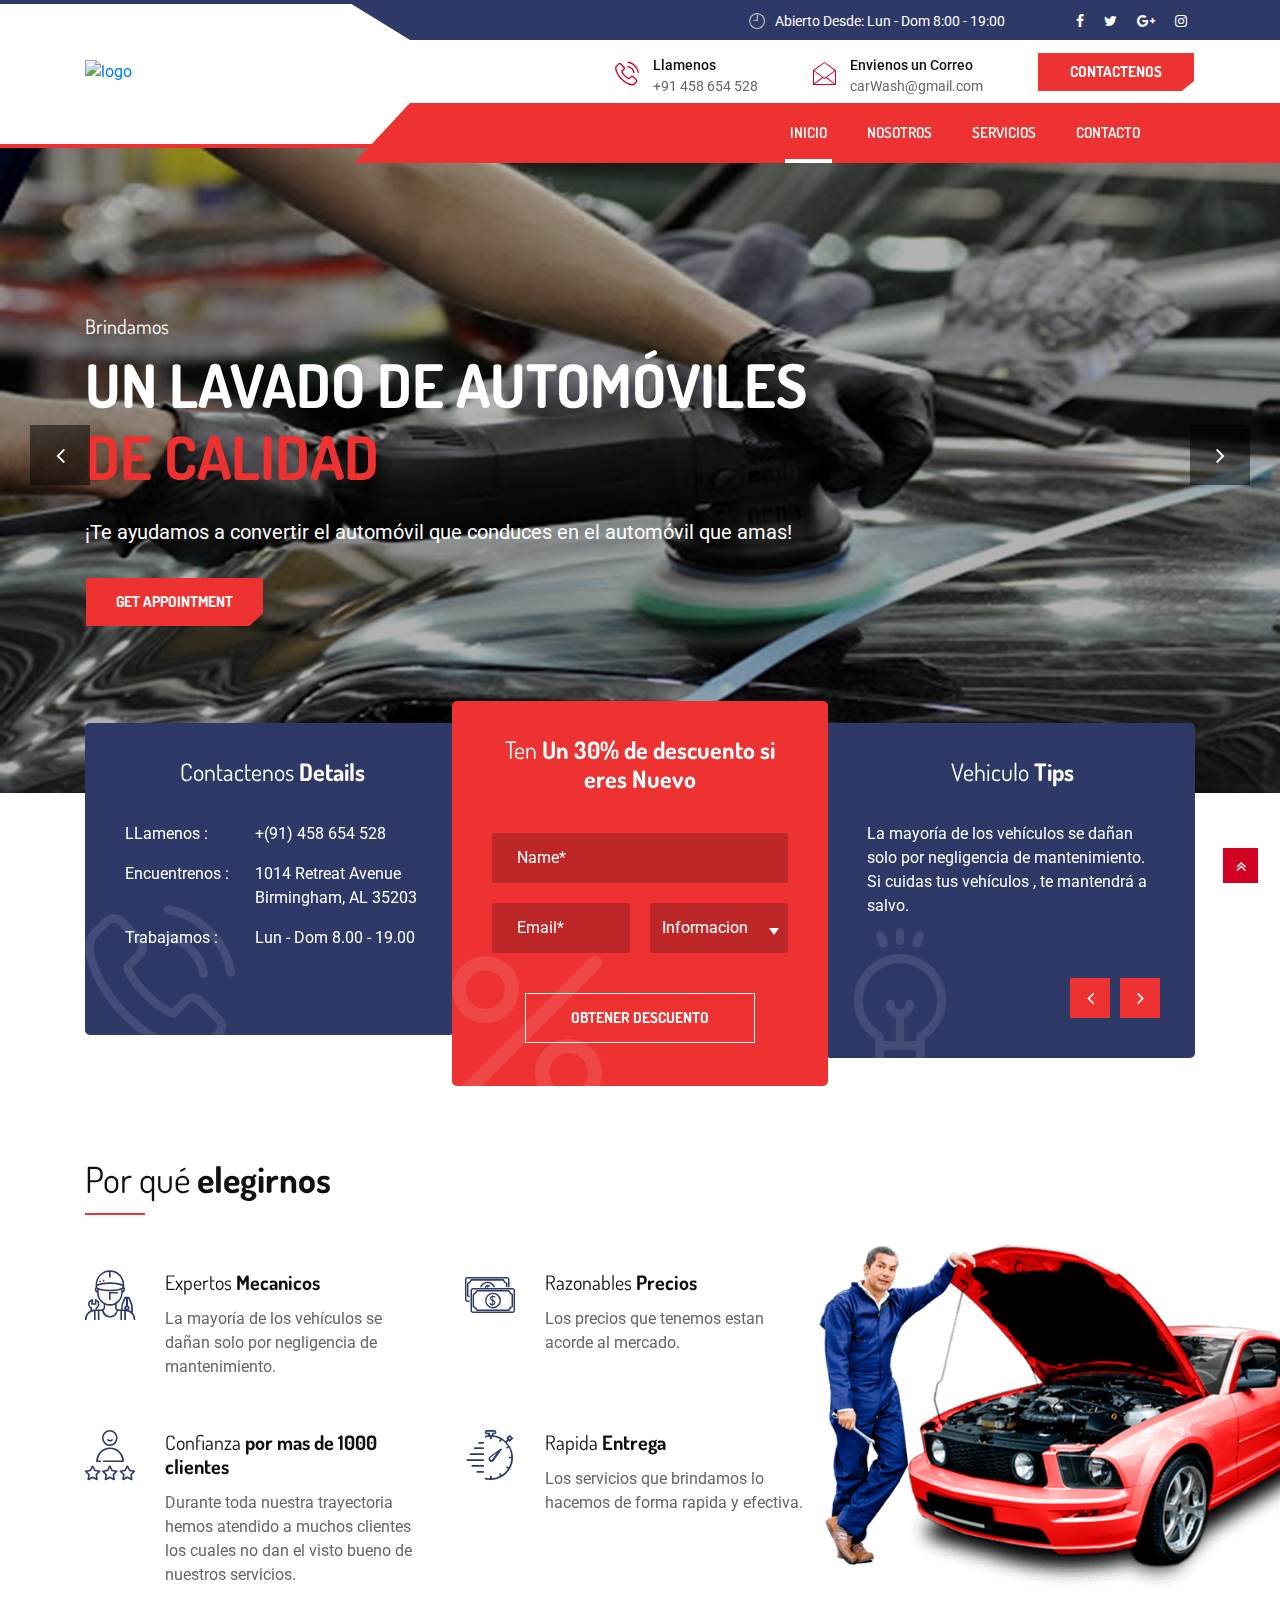
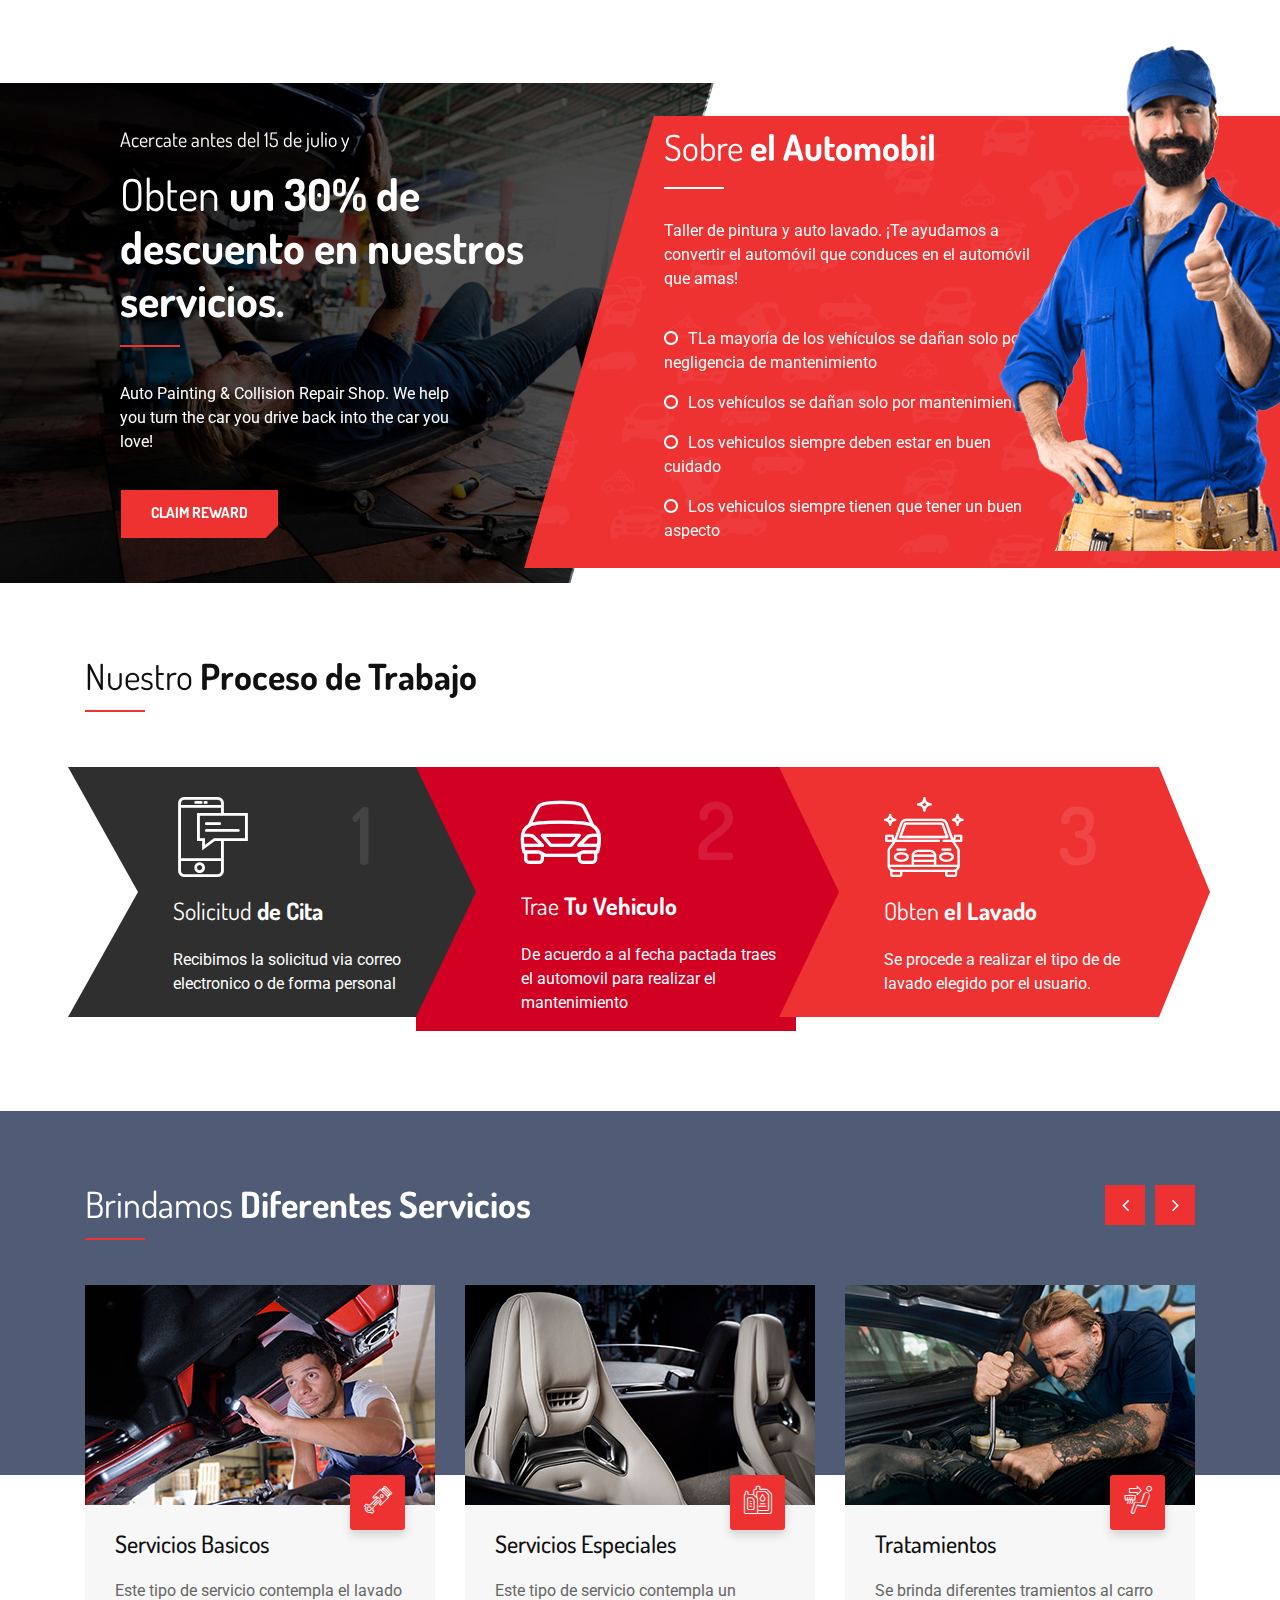
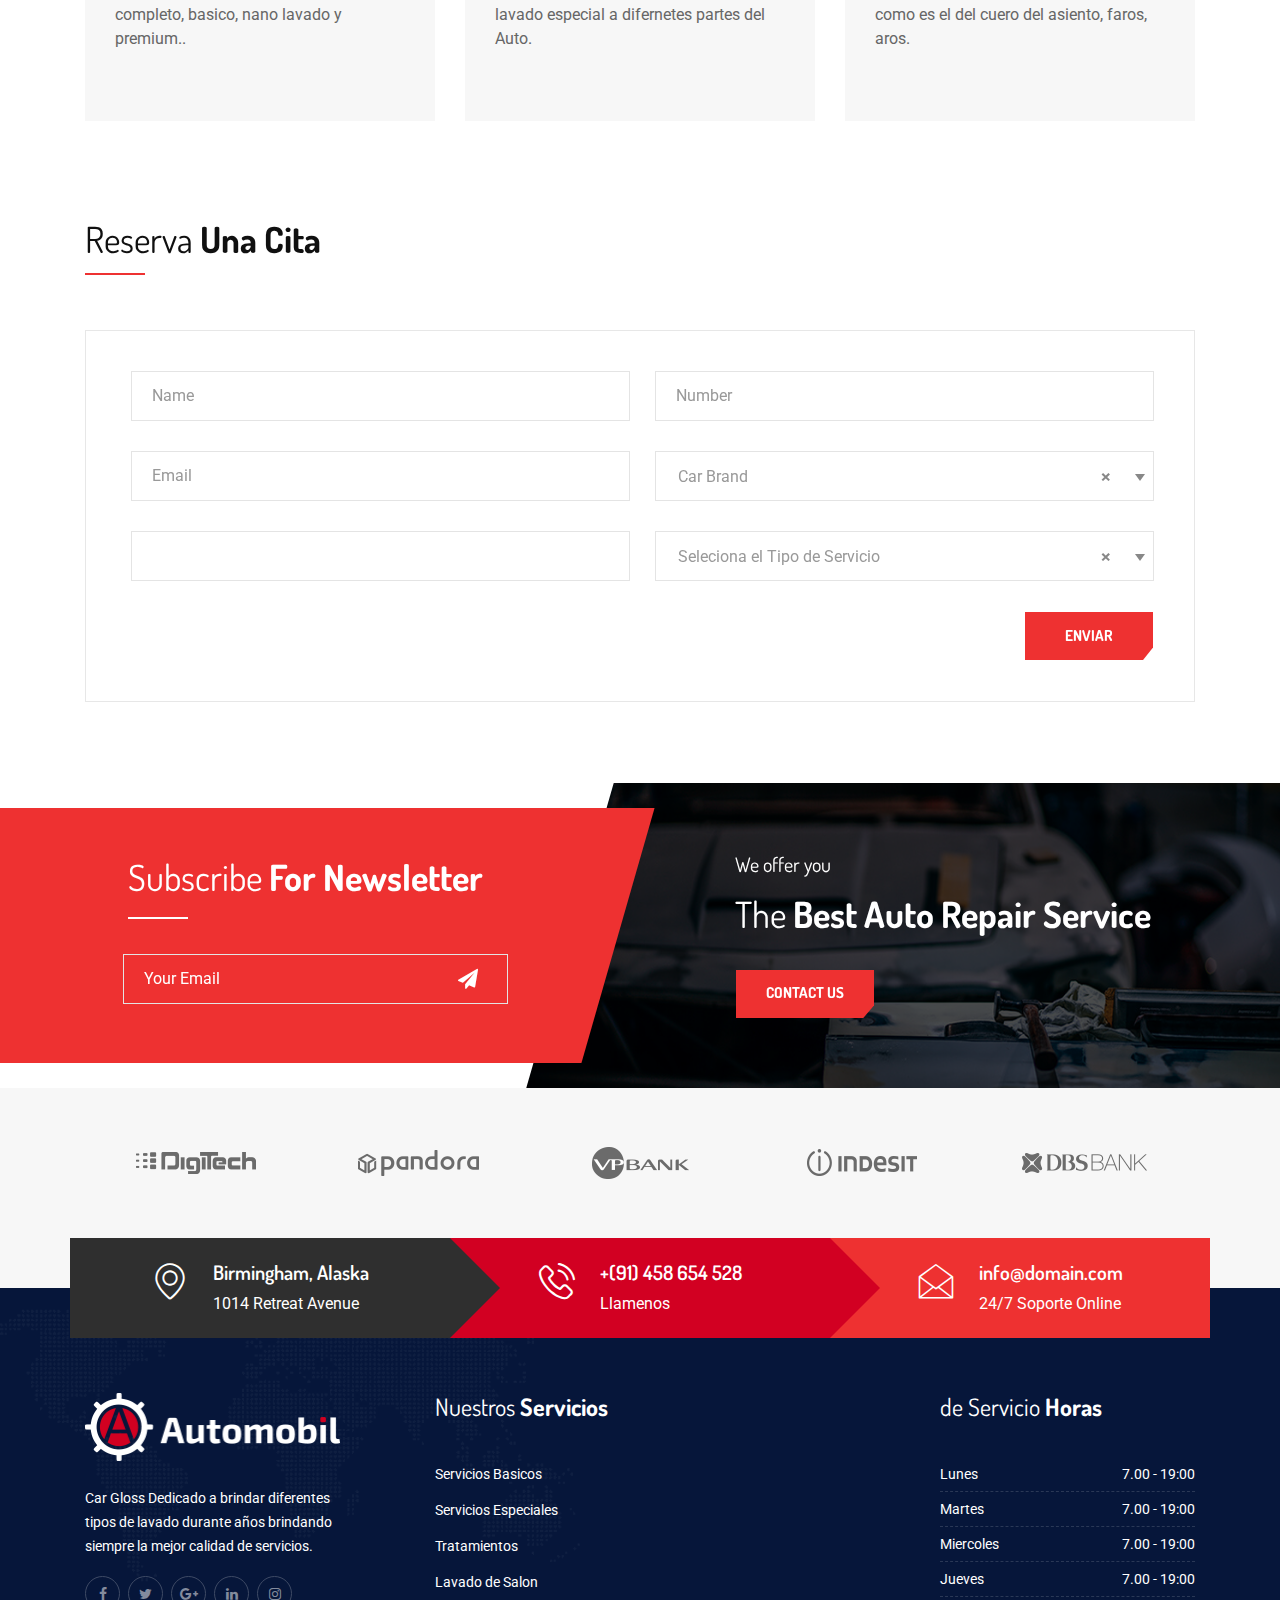
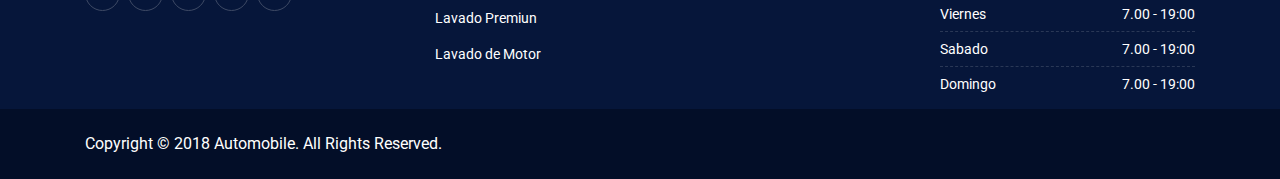
==== commit 42be9b5c: "Merge branch 'merge-test' of https://github.com/jmiralles2487/etilio into merge-test" ====
--- a/HTML/index.html
+++ b/HTML/index.html
@@ -84,7 +84,7 @@
    </div> <!-- Top Bar End -->
 
 
-   <header class="ts-header header-default">
+ <header class="ts-header header-default">
 
       <div class="ts-logo-area">
          <div class="container">
@@ -111,59 +111,61 @@
                         </div>
                      </li> <!-- Li End -->
                      <li>
-                        <a href="#" class="btn btn-primary">Contactenos</a>
+                        <a href="contact.html" class="btn btn-primary">Contactenos</a>
                      </li> <!-- Li End -->
                   </ul> <!-- Contact info End -->
                </div> <!-- Col End -->
             </div> <!-- Row End -->
          </div> <!-- Container End -->
       </div> <!-- Logo End -->
-	  
+
       <div class="header-angle">
          <div class="container">
             <nav class="navbar navbar-expand-lg navbar-light">
                <button class="navbar-toggler" type="button" data-toggle="collapse" data-target="#navbarSupportedContent" aria-controls="navbarSupportedContent"
-                  aria-expanded="false" aria-label="Toggle navigation">
-                  <span class="navbar-toggler-icon"></span>
-               </button><!-- End of Navbar toggler -->
-               <div class="collapse navbar-collapse justify-content-end ts-navbar" id="navbarSupportedContent">
-                  <ul class="navbar-nav">
-                     <li class="nav-item dropdown active">
-                        <a class="nav-link active" href="#" data-toggle="dropdown">
+
+               aria-expanded="false" aria-label="Toggle navigation">
+               <span class="navbar-toggler-icon"></span>
+            </button><!-- End of Navbar toggler -->
+            <div class="collapse navbar-collapse justify-content-end ts-navbar" id="navbarSupportedContent">
+               <ul class="navbar-nav">
+                  <li class="nav-item dropdown active">
+                     <a class="nav-link active" href="#" data-toggle="dropdown">
                         Inicio
-                        <span class="ts-indicator"><i class="fa fa-angle-down"></i></span>
+                        <!--<span class="ts-indicator"><i class="fa fa-angle-down"></i></span>-->
                      </a>
-                        <ul class="dropdown-menu ts-dropdown-menu">
+                        <!--<ul class="dropdown-menu ts-dropdown-menu">
                            <li><a class="active" href="index.html">Home One</a></li>
                            <li><a href="index-2.html">Home Two</a></li>
                            <li><a href="index-3.html">Home Three</a></li>
                            <li><a href="index-4.html">Home Four</a></li>
-                        </ul><!-- End of Dropdown menu -->
+                        </ul>--><!-- End of Dropdown menu -->
                      </li><!-- End Dropdown -->
                      <li class="nav-item dropdown">
                         <a class="nav-link" href="#" data-toggle="dropdown">
-                        Nosotros
-                        <span class="ts-indicator"><i class="fa fa-angle-down"></i></span>
-                     </a>
+
+                           Nosotros
+                           <span class="ts-indicator"><i class="fa fa-angle-down"></i></span>
+                        </a>
                         <ul class="dropdown-menu ts-dropdown-menu">
                            <li><a href="about-us.html">Sobre Nosotros</a></li>
-                           <li><a href="team.html">Nuestro Equipo</a></li>
-                           <li><a href="gallery.html">Galeria</a></li>
-                           <li><a href="faq.html">Faq</a></li>
-                           <li><a href="testimonial.html">Testimonial</a></li>
-                           <li><a href="pricing-table.html">Pricing Table</a></li>
-                        </ul><!-- End of Dropdown menu -->
-                     </li><!-- End Dropdown -->
-                     <li class="nav-item dropdown">
-                        <a class="nav-link" href="#" data-toggle="dropdown">
-                        Servicios
-                        <span class="ts-indicator"><i class="fa fa-angle-down"></i></span>
-                     </a>
-                        <ul class="dropdown-menu ts-dropdown-menu">
-                           <li><a href="service.html">Todo los Servicios</a></li>
-                           <li><a href="service-details.html">Service Single</a></li>
-                        </ul><!-- End of Dropdown menu -->
-                     </li><!-- End Dropdown -->
+                           <!--<li><a href="team.html">Nuestro Equipo</a></li>
+                              <li><a href="gallery.html">Galeria</a></li>-->
+                              <li><a href="faq.html">Faq</a></li>
+                              <!--<li><a href="testimonial.html">Testimonial</a></li>-->
+                              <!--li><a href="pricing-table.html">Pricing Table</a></li-->
+                           </ul><!-- End of Dropdown menu -->
+                        </li><!-- End Dropdown -->
+                        <li class="nav-item dropdown">
+                           <a class="nav-link" href="#" data-toggle="dropdown">
+                              Servicios
+                              <span class="ts-indicator"><i class="fa fa-angle-down"></i></span>
+                           </a>
+                           <ul class="dropdown-menu ts-dropdown-menu">
+                              <li><a href="service.html">Todo los Servicios</a></li>
+                              <!--<li><a href="service-details.html">Service Single</a></li>-->
+                           </ul><!-- End of Dropdown menu -->
+                        </li><!-- End Dropdown -->
 
                      <!-- <li class="nav-item dropdown">
                         <a class="nav-link" href="#" data-toggle="dropdown">
@@ -171,7 +173,7 @@
                         <span class="ts-indicator"><i class="fa fa-angle-down"></i></span>
                         </a>
                      </li> -->
-                     <li class="nav-item dropdown">
+                     <!--<li class="nav-item dropdown">
                         <a class="nav-link" href="#" data-toggle="dropdown">
                         Blog
                         <span class="ts-indicator"><i class="fa fa-angle-down"></i></span>
@@ -180,19 +182,21 @@
                            <li><a href="news-left-sidebar.html">News Left Sidebar</a></li>
                            <li><a href="news-right-sidebar.html">News Right Sidebar</a></li>
                            <li><a href="news-single.html">News Single</a></li>
-                        </ul><!-- End of Dropdown menu -->
-                     </li><!-- End Dropdown -->
-
-                     <li class="nav-item dropdown">
-                        <a class="nav-link" href="contact.html" >
-                        Contacto
-                        </a>
-                     </li> <!-- End Dropdown -->
-
-                  </ul> <!-- End Navbar Nav -->
-               </div> <!-- End of navbar collapse -->
-
-               <div class="header-cart">
+                        </ul>--><!-- End of Dropdown menu -->
+                        <!--/li--><!-- End Dropdown -->
+
+
+                        <li class="nav-item dropdown">
+                           <a class="nav-link" href="contact.html" >
+                              Contacto
+                           </a>
+                        </li> <!-- End Dropdown -->
+
+
+                     </ul> <!-- End Navbar Nav -->
+                  </div> <!-- End of navbar collapse -->
+
+               <!--<div class="header-cart">
                   <div class="cart-link">
                      <form action="#">
                            <button type="button"><i class="icon icon-search show"></i></button>
@@ -203,13 +207,14 @@
                      </form>
                      <a href="#"><i class="icon icon-cart2"></i><sup>2</sup></a>
                   </div>
-               </div> <!-- End Cart -->
+               </div> --><!-- End Cart -->
 
             </nav> <!-- End of Nav -->
          </div> <!-- End of Container -->
       </div> <!-- End of Header Angle-->
 
    </header> <!-- End of Header area-->
+
 
 
    <div class="ts-slider-area owl-carousel">
@@ -275,7 +280,7 @@
             <div class="col-lg-4 col-md-12">
                <div class="ts-intro-wrapper">
                   <div class="intro-content">
-                     <h2><span>Contactenos</span> Para mas Detalles</h2>
+                     <h2><span>Contactenos</span> Details</h2>
                      <ul>
                         <li>
                            <span>LLamenos :</span>
@@ -297,7 +302,7 @@
             <div class="col-lg-4 col-md-12">
                <div class="ts-intro-wrapper highlight">
                   <div class="intro-content">
-                     <h2><span>Obten</span> Un 30% de descuento si eres Nuevo</h2>
+                     <h2><span>Ten</span> Un 30% de descuento si eres Nuevo</h2>
                      <div class="intro-form">
                         <!-- START copy section: General Contact Form -->
                         <form class="contactMe small text-center" action="contactme/contact-form.php" method="POST" enctype="multipart/form-data">
@@ -560,7 +565,7 @@
                         </div> <!-- Service icon end -->
                         <h3><a href="#">Servicios Basicos</a></h3>
                         <p>Este tipo de servicio contempla el lavado completo, basico, nano lavado y premium..</p>
-                        <a href="#" class="readmore">Read more<i class="fa fa-angle-double-right"></i></a>
+                        <a href="#" class="readmore" style="visibility: hidden;">Read more<i class="fa fa-angle-double-right" ></i></a>
                      </div> <!-- Service content end -->
                   </div> <!-- Service wrapper end -->
                </div> <!-- Col end -->
@@ -575,7 +580,7 @@
                         </div> <!-- Service icon end -->
                         <h3><a href="#">Servicios Especiales </a></h3>
                         <p>Este tipo de servicio contempla un lavado especial  a difernetes partes del Auto.</p>
-                        <a href="#" class="readmore">Read more<i class="fa fa-angle-double-right"></i></a>
+                        <a href="#" class="readmore" style="visibility: hidden;">Read more<i class="fa fa-angle-double-right" ></i></a>
                      </div> <!-- Service content end -->
                   </div> <!-- Service wrapper end -->
                </div> <!-- Col end -->
@@ -590,7 +595,7 @@
                         </div> <!-- Service icon end -->
                         <h3><a href="#">Tratamientos</a></h3>
                         <p>Se brinda diferentes tramientos al carro como es el del cuero del asiento, faros, aros.</p>
-                        <a href="#" class="readmore">Read more<i class="fa fa-angle-double-right"></i></a>
+                        <a href="#" class="readmore" style="visibility: hidden;">Read more<i class="fa fa-angle-double-right" ></i></a>
                      </div> <!-- Service content end -->
                   </div> <!-- Service wrapper end -->
                </div> <!-- Col end -->
@@ -605,7 +610,7 @@
                         </div> <!-- Service icon end -->
                         <h3><a href="#">Servicios Basicos</a></h3>
                         <p>Este tipo de servicio contempla el lavado completo, basico, nano lavado y premium...</p>
-                        <a href="#" class="readmore">Read more<i class="fa fa-angle-double-right"></i></a>
+                        <a href="#" class="readmore" style="visibility: hidden;">Read more<i class="fa fa-angle-double-right" ></i></a>
                      </div> <!-- Service content end -->
                   </div> <!-- Service wrapper end -->
                </div> <!-- Col end -->
@@ -620,7 +625,7 @@
                         </div> <!-- Service icon end -->
                         <h3><a href="#">Servicios Especiales</a></h3>
                         <p>Este tipo de servicio contempla un lavado especial  a difernetes partes del Auto.</p>
-                        <a href="#" class="readmore">Read more<i class="fa fa-angle-double-right"></i></a>
+                        <a href="#" class="readmore" style="visibility: hidden;">Read more<i class="fa fa-angle-double-right" ></i></a>
                      </div> <!-- Service content end -->
                   </div> <!-- Service wrapper end -->
                </div> <!-- Col end -->
@@ -635,7 +640,7 @@
                         </div> <!-- Service icon end -->
                         <h3><a href="#">Tratamientos</a></h3>
                         <p>Se brinda diferentes tramientos al carro como es el del cuero del asiento, faros, aros.</p>
-                        <a href="#" class="readmore">Read more<i class="fa fa-angle-double-right"></i></a>
+                        <a href="#" class="readmore" style="visibility: hidden;">Read more<i class="fa fa-angle-double-right" ></i></a>
                      </div> <!-- Service content end -->
                   </div> <!-- Service wrapper end -->
                </div> <!-- Col end -->
@@ -647,7 +652,7 @@
    <section id="ts-appointment" class="ts-appointment pb-0">
       <div class="container">
          <div class="row">
-            <div class="col-lg-8 col-md-12">
+            <div class="col-lg-12 col-md-12">
                <div class="row">
                   <div class="col-md-12">
                      <h2 class="section-title">
@@ -712,7 +717,7 @@
                   </div><!-- Contact form end -->
                </div> <!-- Row End -->
             </div> <!-- Col end -->
-            <div class="col-lg-4 col-md-12">
+            <div class="col-lg-4 col-md-12" style="visibility: hidden; width: 0px; height: 0px;" >
                <div class="row">
                   <div class="col-md-12">
                      <h2 class="section-title">
@@ -840,7 +845,7 @@
       </div> <!-- Container fluid end -->
    </section> <!-- Newsletter End -->
 
-   <section id="ts-news" class="ts-news">
+   <section id="ts-news" class="ts-news" style="visibility: hidden; height: 0px; width:0px; display: none;">
       <div class="container">
          <div class="row">
             <div class="col-md-12">
@@ -954,6 +959,7 @@
       </div>
    </section> <!-- News end -->
 
+
    <section id="ts-pertner" class="ts-pertner solid-bg">
       <div class="container">
          <div class="row">
@@ -1043,7 +1049,7 @@
                      <li><a href="#">Lavado de Motor</a></li>
                   </ul> <!-- Ul end -->
                </div> <!-- Col End -->
-               <div class="col-lg-3 col-md-6 footer-widget news-widget">
+               <div class="col-lg-3 col-md-6 footer-widget news-widget" style="visibility: hidden;">
                   <h3 class="widget-title"><span>Latest</span> News</h3>
                   <ul class="unstyled">
                      <li class="news-text">
@@ -1101,7 +1107,7 @@
                   <div class="col-lg-6 col-md-12">
                      <div class="copyright-info"><span>Copyright © 2018 Automobile. All Rights Reserved.</span></div>
                   </div>
-                  <div class="col-lg-6 col-md-12">
+                  <div class="col-lg-6 col-md-12" style="visibility: hidden;">
                      <div class="footer-menu">
                         <ul class="nav unstyled">
                            <li><a href="#">Home</a></li>
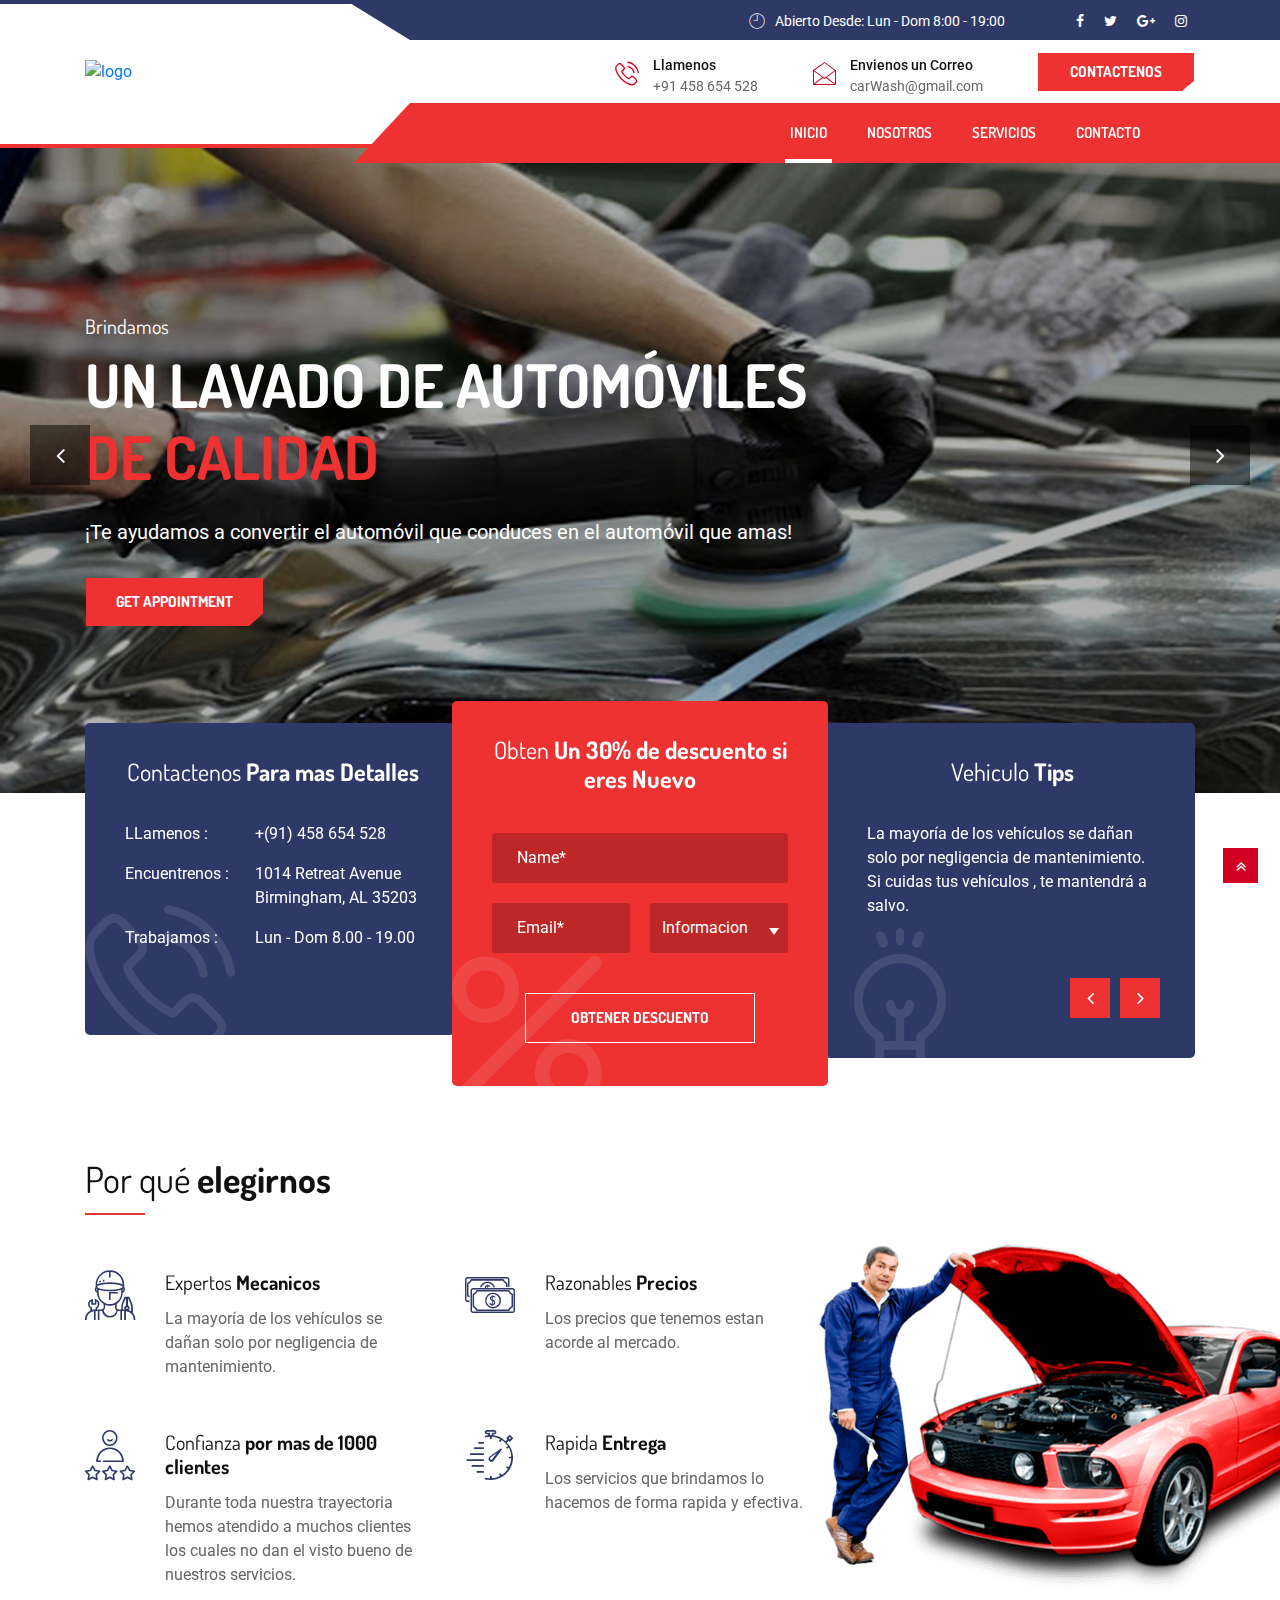
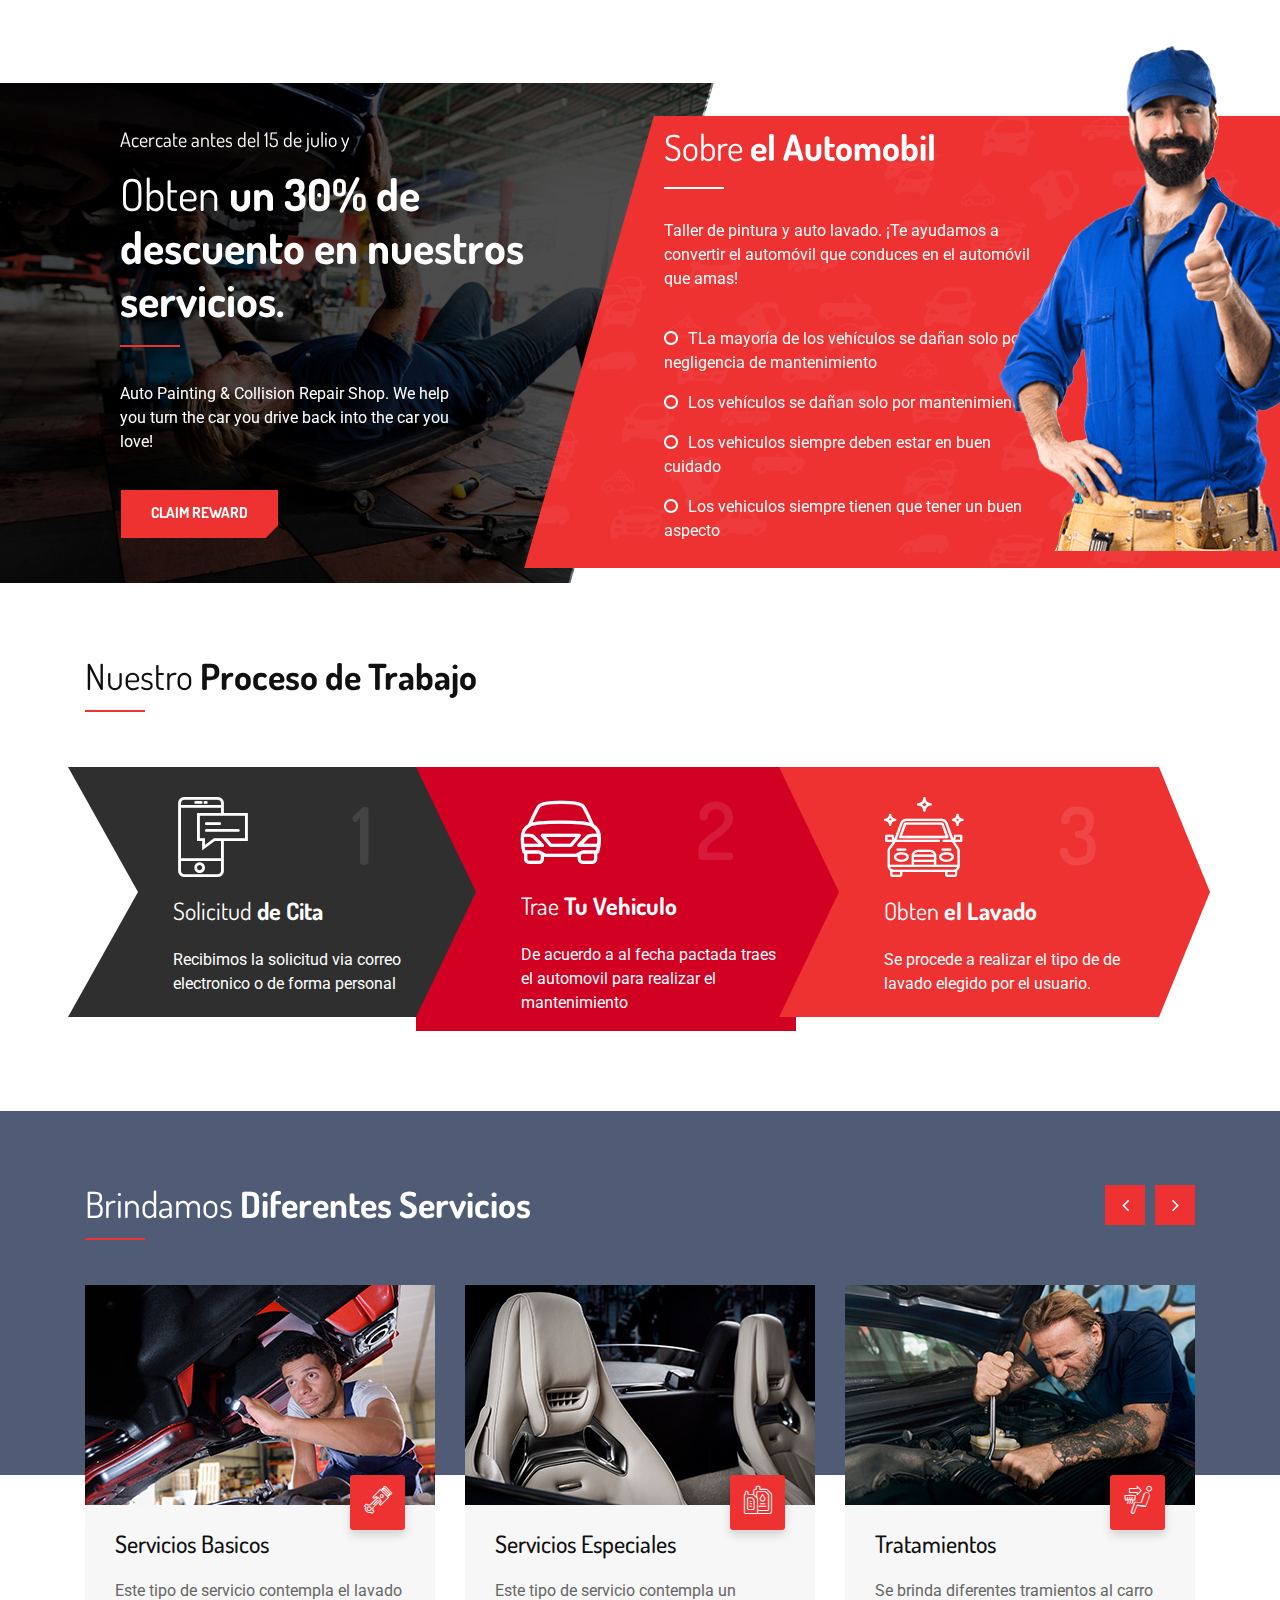
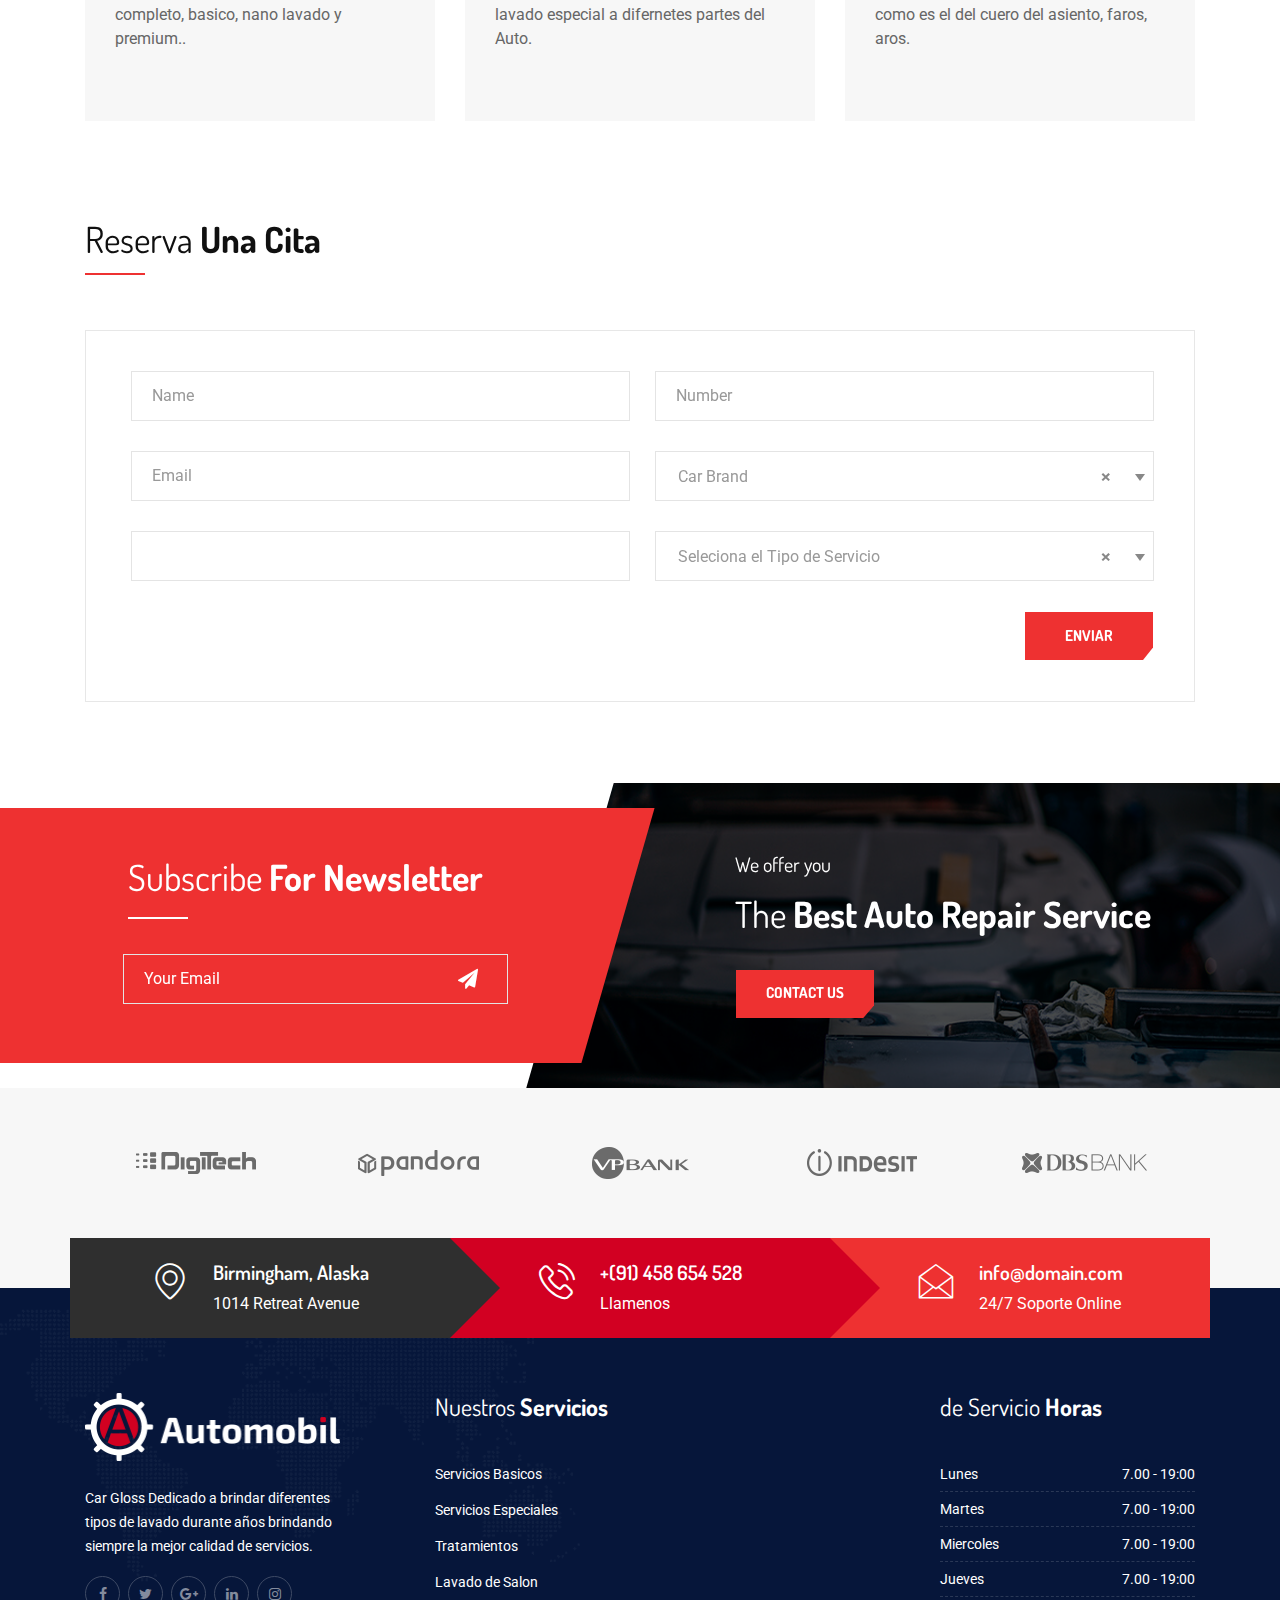
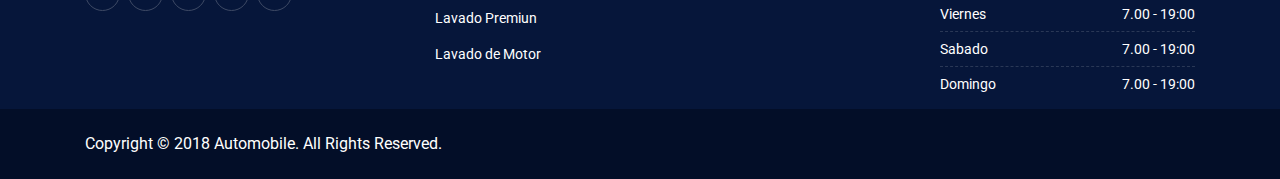
==== commit 42e40f81: "Merge branch 'Jesus-' into emilio" ====
--- a/HTML/index.html
+++ b/HTML/index.html
@@ -112,6 +112,7 @@
                      </li> <!-- Li End -->
                      <li>
                         <a href="contact.html" class="btn btn-primary">Contactenos</a>
+
                      </li> <!-- Li End -->
                   </ul> <!-- Contact info End -->
                </div> <!-- Col End -->
@@ -123,6 +124,7 @@
          <div class="container">
             <nav class="navbar navbar-expand-lg navbar-light">
                <button class="navbar-toggler" type="button" data-toggle="collapse" data-target="#navbarSupportedContent" aria-controls="navbarSupportedContent"
+
 
                aria-expanded="false" aria-label="Toggle navigation">
                <span class="navbar-toggler-icon"></span>
@@ -143,7 +145,6 @@
                      </li><!-- End Dropdown -->
                      <li class="nav-item dropdown">
                         <a class="nav-link" href="#" data-toggle="dropdown">
-
                            Nosotros
                            <span class="ts-indicator"><i class="fa fa-angle-down"></i></span>
                         </a>
@@ -191,8 +192,6 @@
                               Contacto
                            </a>
                         </li> <!-- End Dropdown -->
-
-
                      </ul> <!-- End Navbar Nav -->
                   </div> <!-- End of navbar collapse -->
 
@@ -280,7 +279,7 @@
             <div class="col-lg-4 col-md-12">
                <div class="ts-intro-wrapper">
                   <div class="intro-content">
-                     <h2><span>Contactenos</span> Details</h2>
+                     <h2><span>Contactenos</span> Para mas Detalles</h2>
                      <ul>
                         <li>
                            <span>LLamenos :</span>
@@ -302,7 +301,7 @@
             <div class="col-lg-4 col-md-12">
                <div class="ts-intro-wrapper highlight">
                   <div class="intro-content">
-                     <h2><span>Ten</span> Un 30% de descuento si eres Nuevo</h2>
+                     <h2><span>Obten</span> Un 30% de descuento si eres Nuevo</h2>
                      <div class="intro-form">
                         <!-- START copy section: General Contact Form -->
                         <form class="contactMe small text-center" action="contactme/contact-form.php" method="POST" enctype="multipart/form-data">
@@ -565,7 +564,9 @@
                         </div> <!-- Service icon end -->
                         <h3><a href="#">Servicios Basicos</a></h3>
                         <p>Este tipo de servicio contempla el lavado completo, basico, nano lavado y premium..</p>
+
                         <a href="#" class="readmore" style="visibility: hidden;">Read more<i class="fa fa-angle-double-right" ></i></a>
+
                      </div> <!-- Service content end -->
                   </div> <!-- Service wrapper end -->
                </div> <!-- Col end -->
@@ -580,7 +581,9 @@
                         </div> <!-- Service icon end -->
                         <h3><a href="#">Servicios Especiales </a></h3>
                         <p>Este tipo de servicio contempla un lavado especial  a difernetes partes del Auto.</p>
+
                         <a href="#" class="readmore" style="visibility: hidden;">Read more<i class="fa fa-angle-double-right" ></i></a>
+
                      </div> <!-- Service content end -->
                   </div> <!-- Service wrapper end -->
                </div> <!-- Col end -->
@@ -595,7 +598,9 @@
                         </div> <!-- Service icon end -->
                         <h3><a href="#">Tratamientos</a></h3>
                         <p>Se brinda diferentes tramientos al carro como es el del cuero del asiento, faros, aros.</p>
+
                         <a href="#" class="readmore" style="visibility: hidden;">Read more<i class="fa fa-angle-double-right" ></i></a>
+
                      </div> <!-- Service content end -->
                   </div> <!-- Service wrapper end -->
                </div> <!-- Col end -->
@@ -610,7 +615,9 @@
                         </div> <!-- Service icon end -->
                         <h3><a href="#">Servicios Basicos</a></h3>
                         <p>Este tipo de servicio contempla el lavado completo, basico, nano lavado y premium...</p>
+
                         <a href="#" class="readmore" style="visibility: hidden;">Read more<i class="fa fa-angle-double-right" ></i></a>
+
                      </div> <!-- Service content end -->
                   </div> <!-- Service wrapper end -->
                </div> <!-- Col end -->
@@ -625,7 +632,9 @@
                         </div> <!-- Service icon end -->
                         <h3><a href="#">Servicios Especiales</a></h3>
                         <p>Este tipo de servicio contempla un lavado especial  a difernetes partes del Auto.</p>
+
                         <a href="#" class="readmore" style="visibility: hidden;">Read more<i class="fa fa-angle-double-right" ></i></a>
+
                      </div> <!-- Service content end -->
                   </div> <!-- Service wrapper end -->
                </div> <!-- Col end -->
@@ -640,7 +649,9 @@
                         </div> <!-- Service icon end -->
                         <h3><a href="#">Tratamientos</a></h3>
                         <p>Se brinda diferentes tramientos al carro como es el del cuero del asiento, faros, aros.</p>
+
                         <a href="#" class="readmore" style="visibility: hidden;">Read more<i class="fa fa-angle-double-right" ></i></a>
+
                      </div> <!-- Service content end -->
                   </div> <!-- Service wrapper end -->
                </div> <!-- Col end -->
